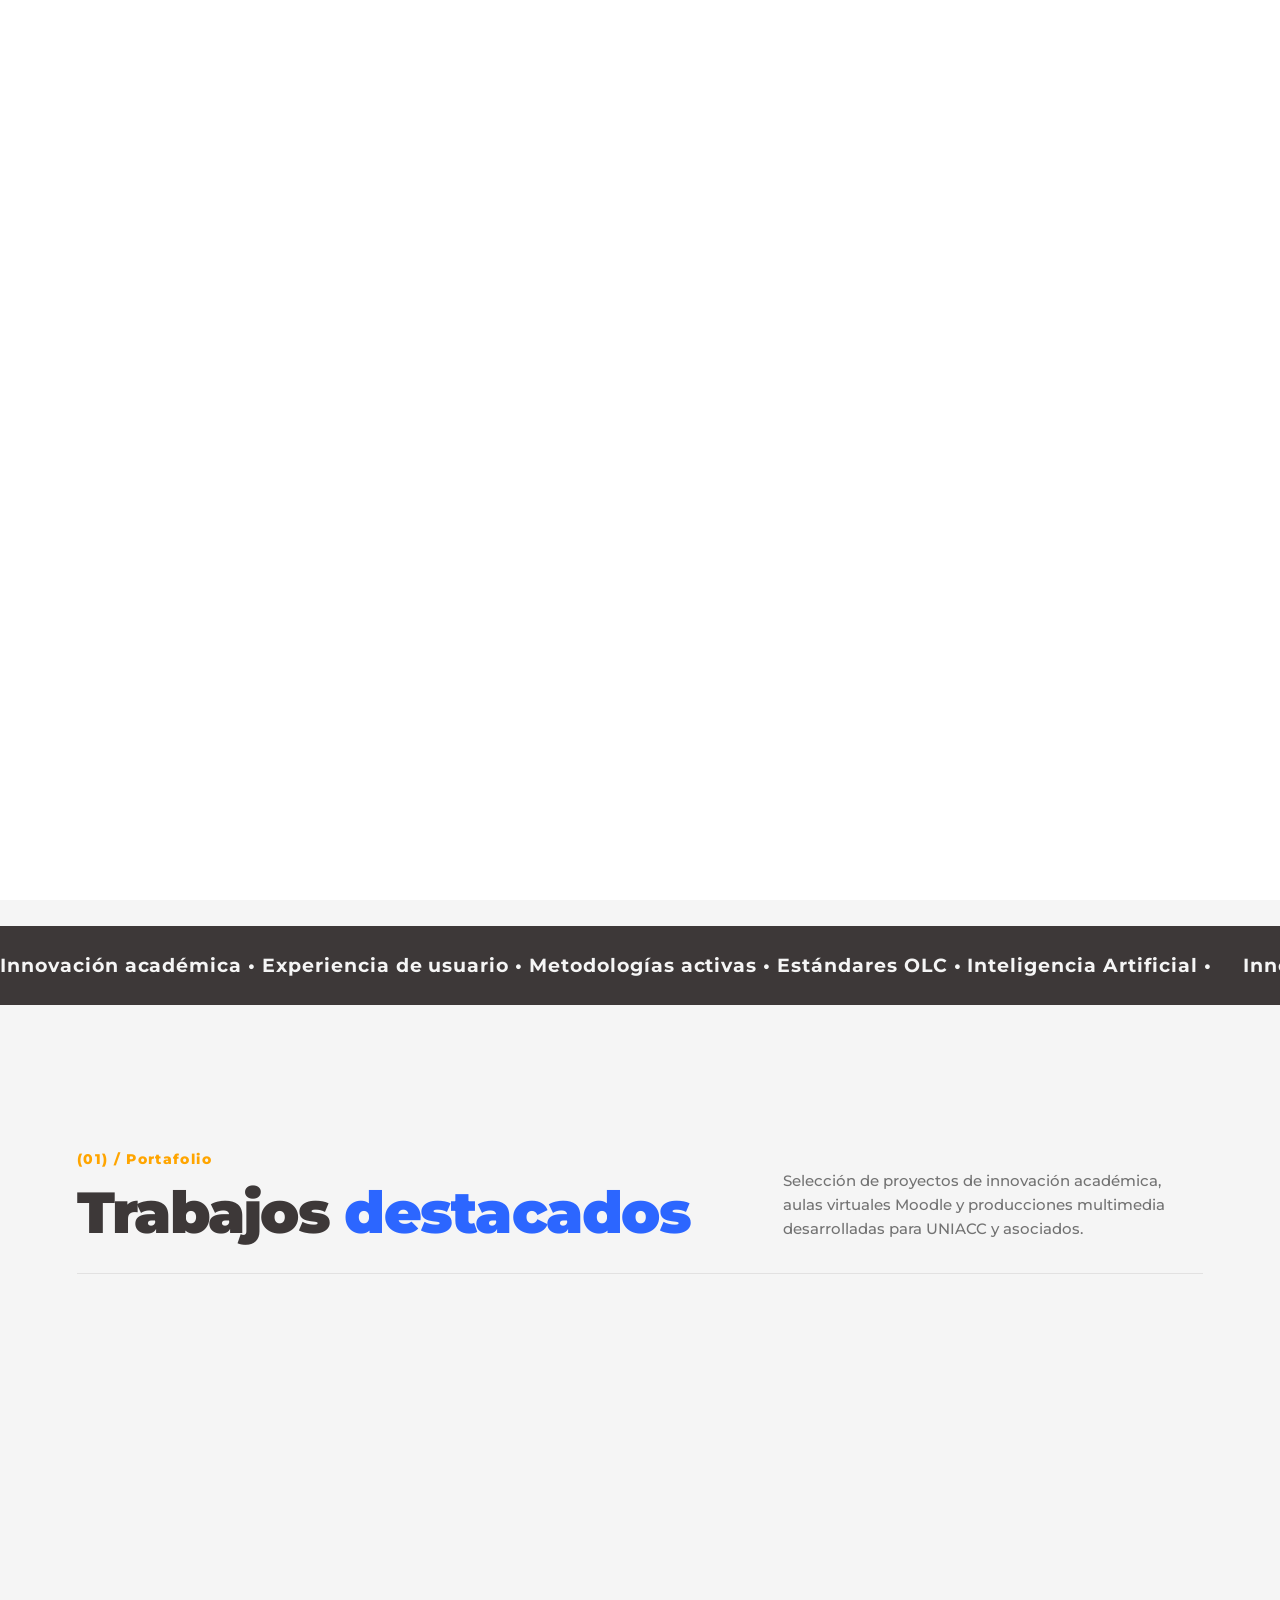
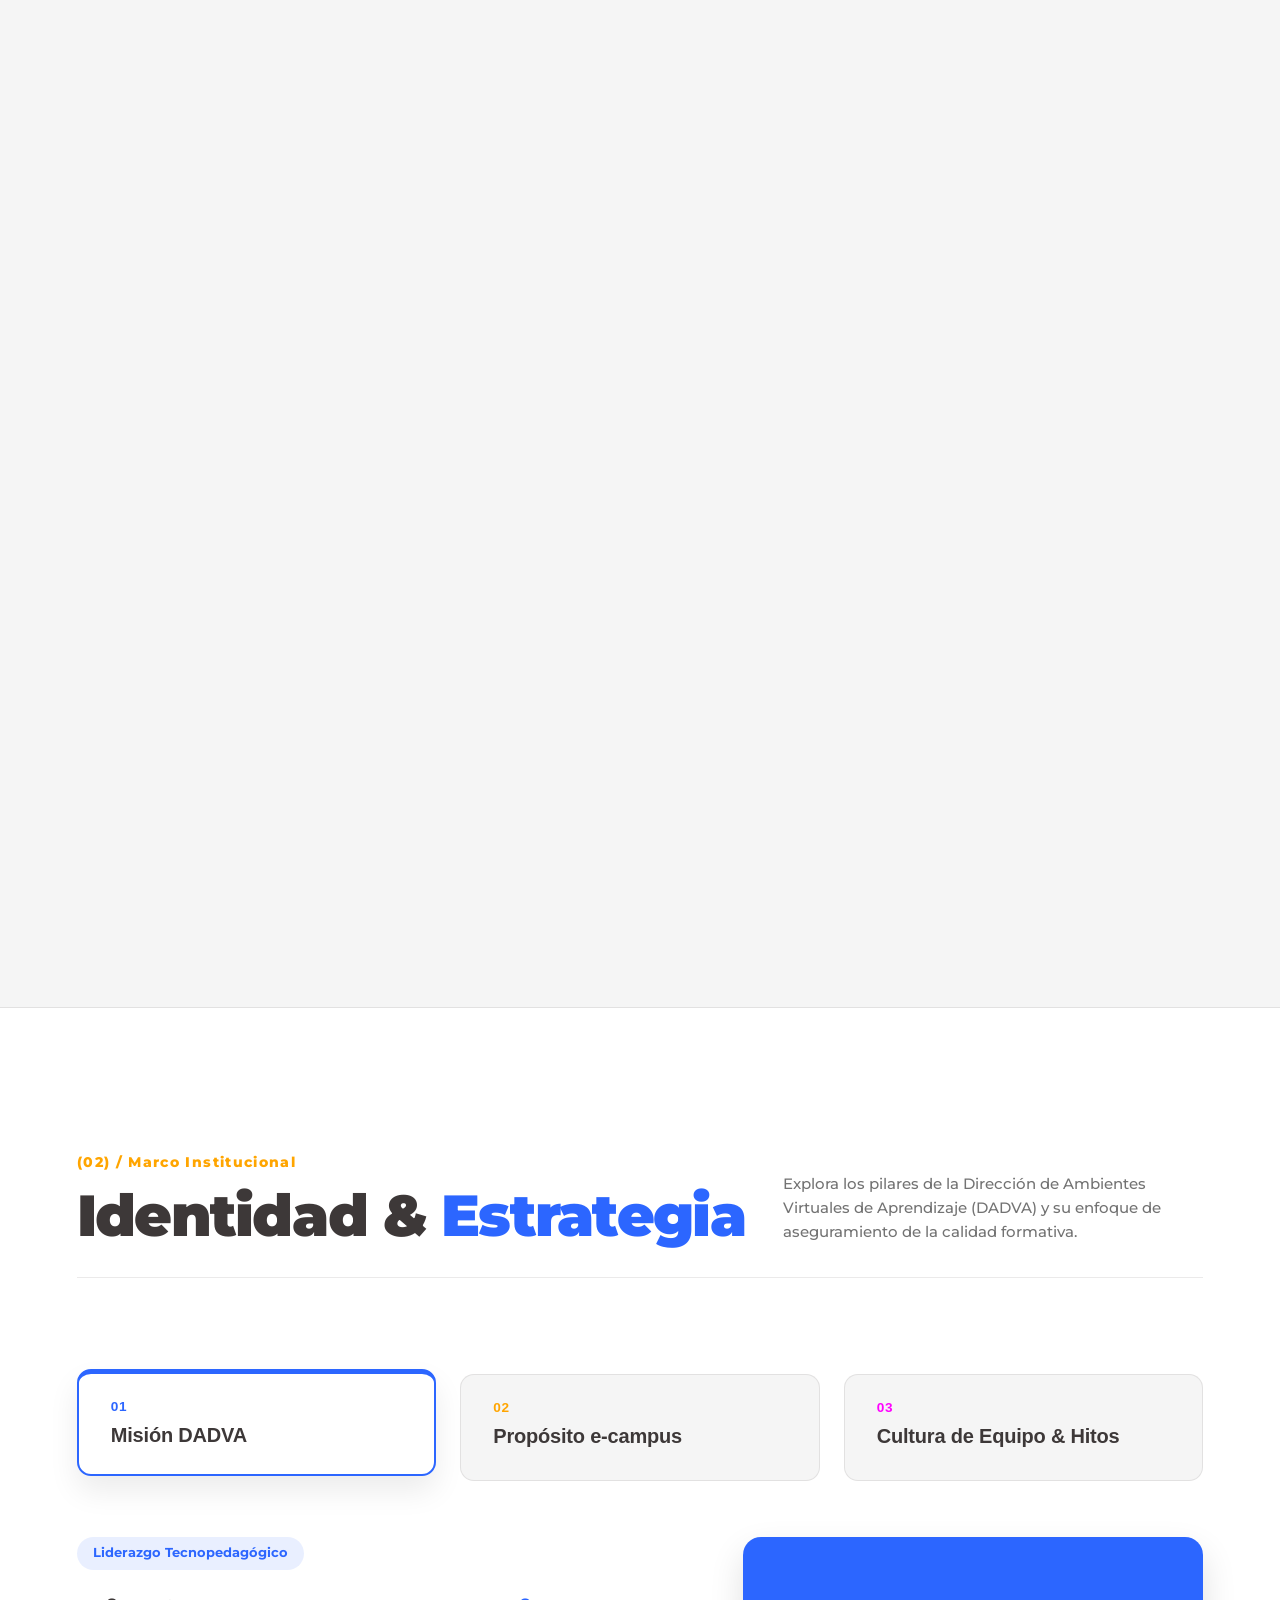
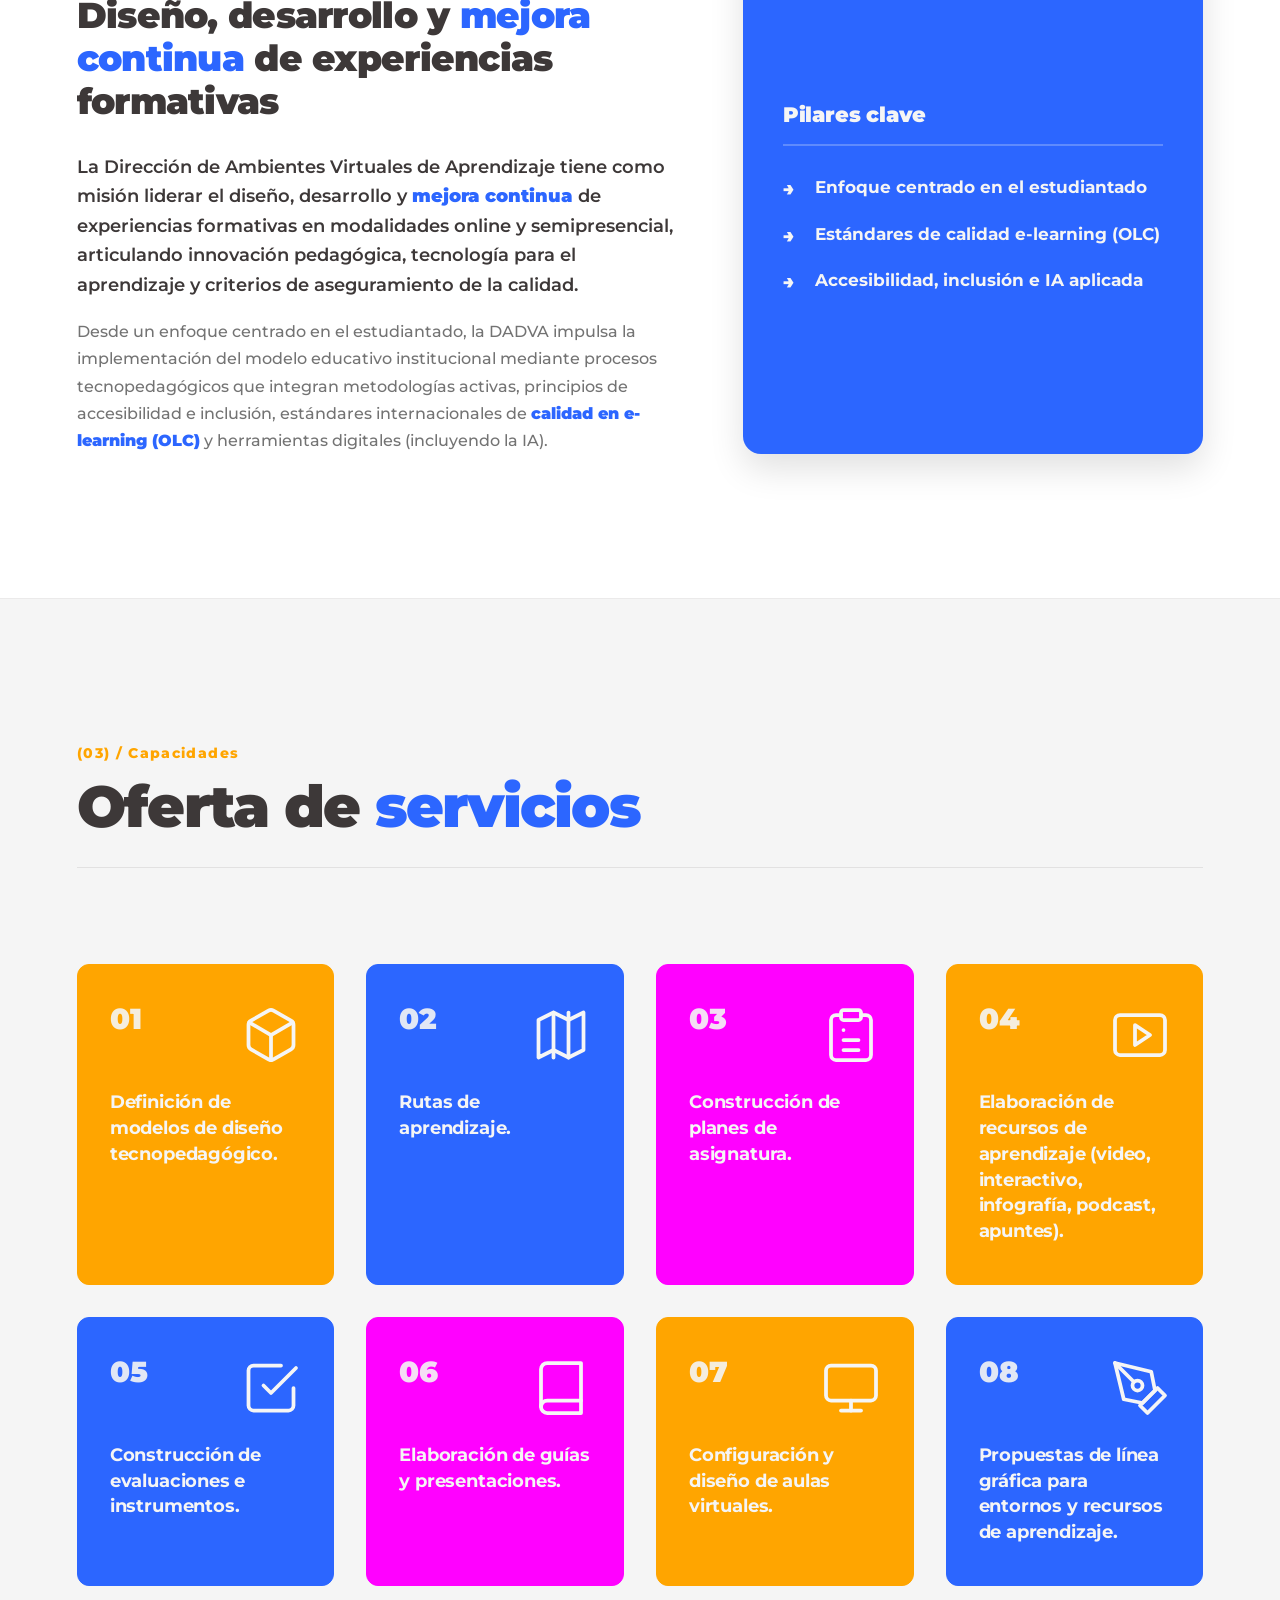
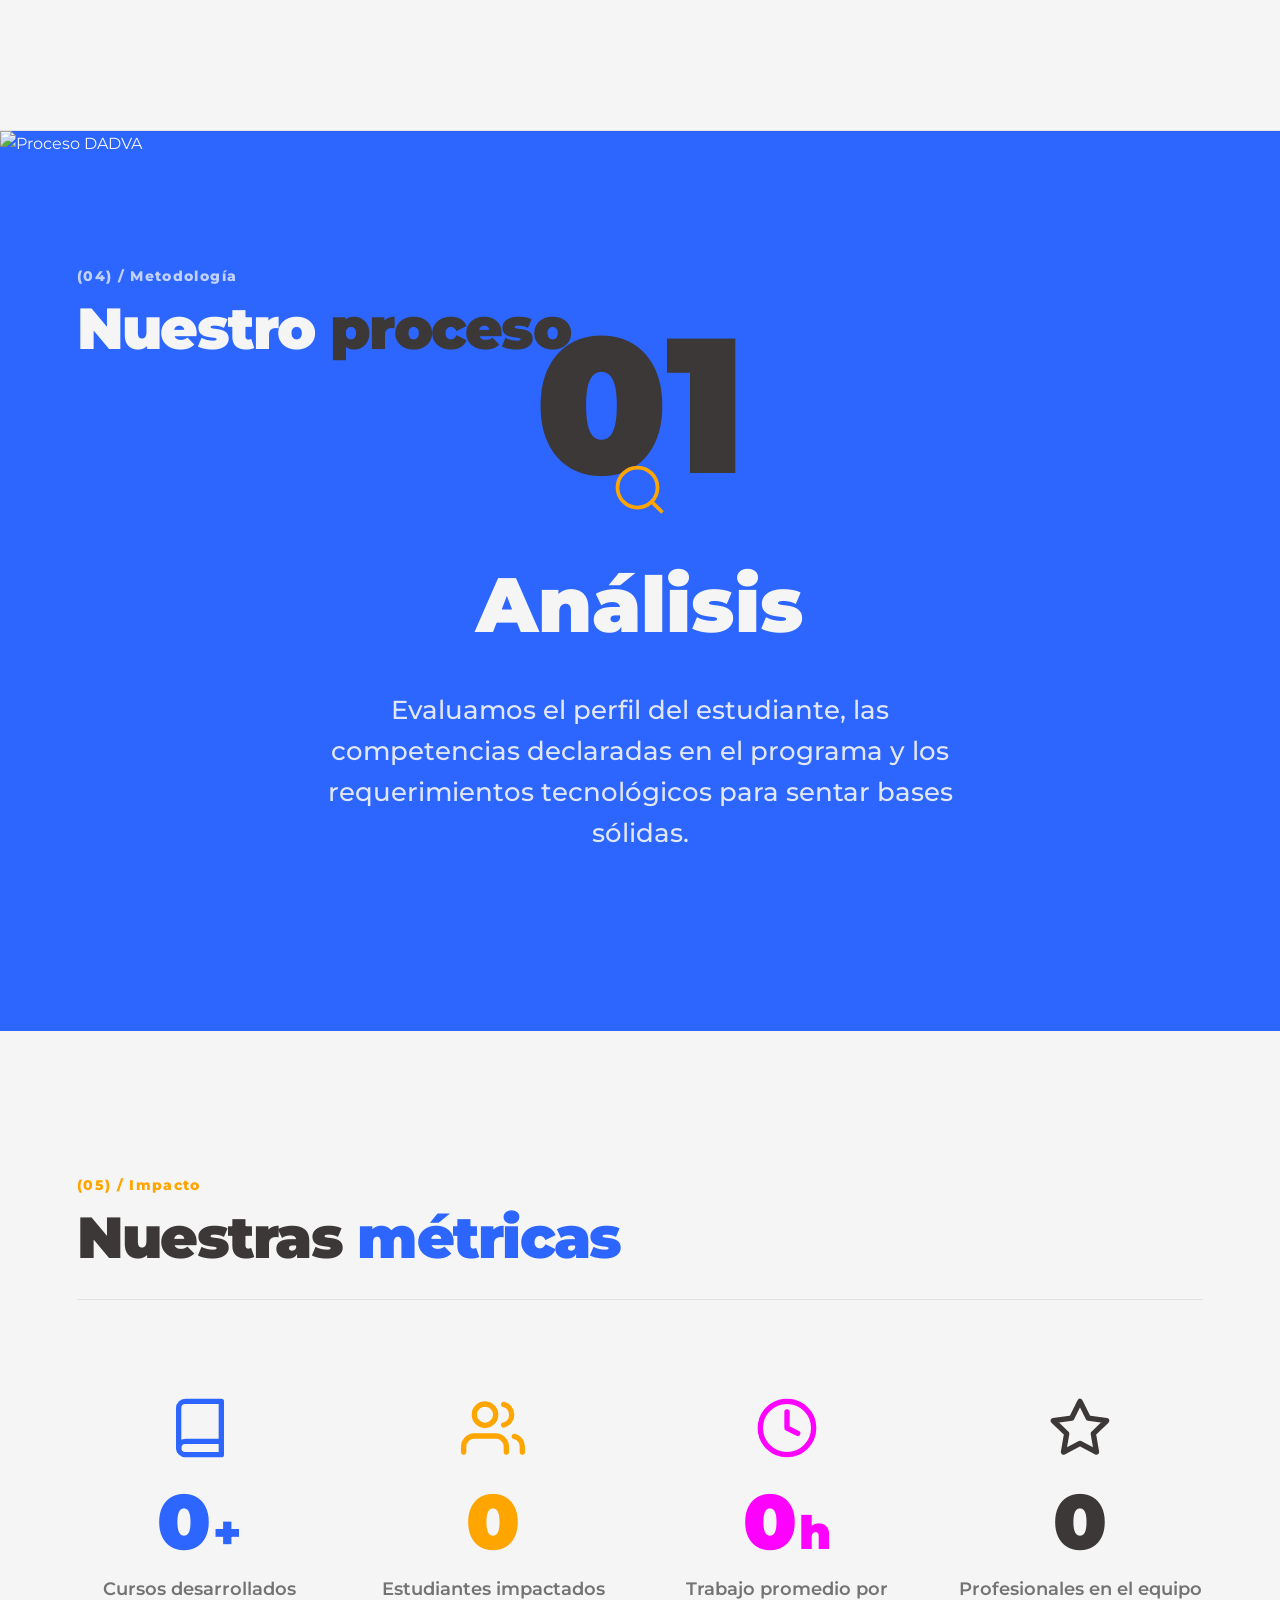
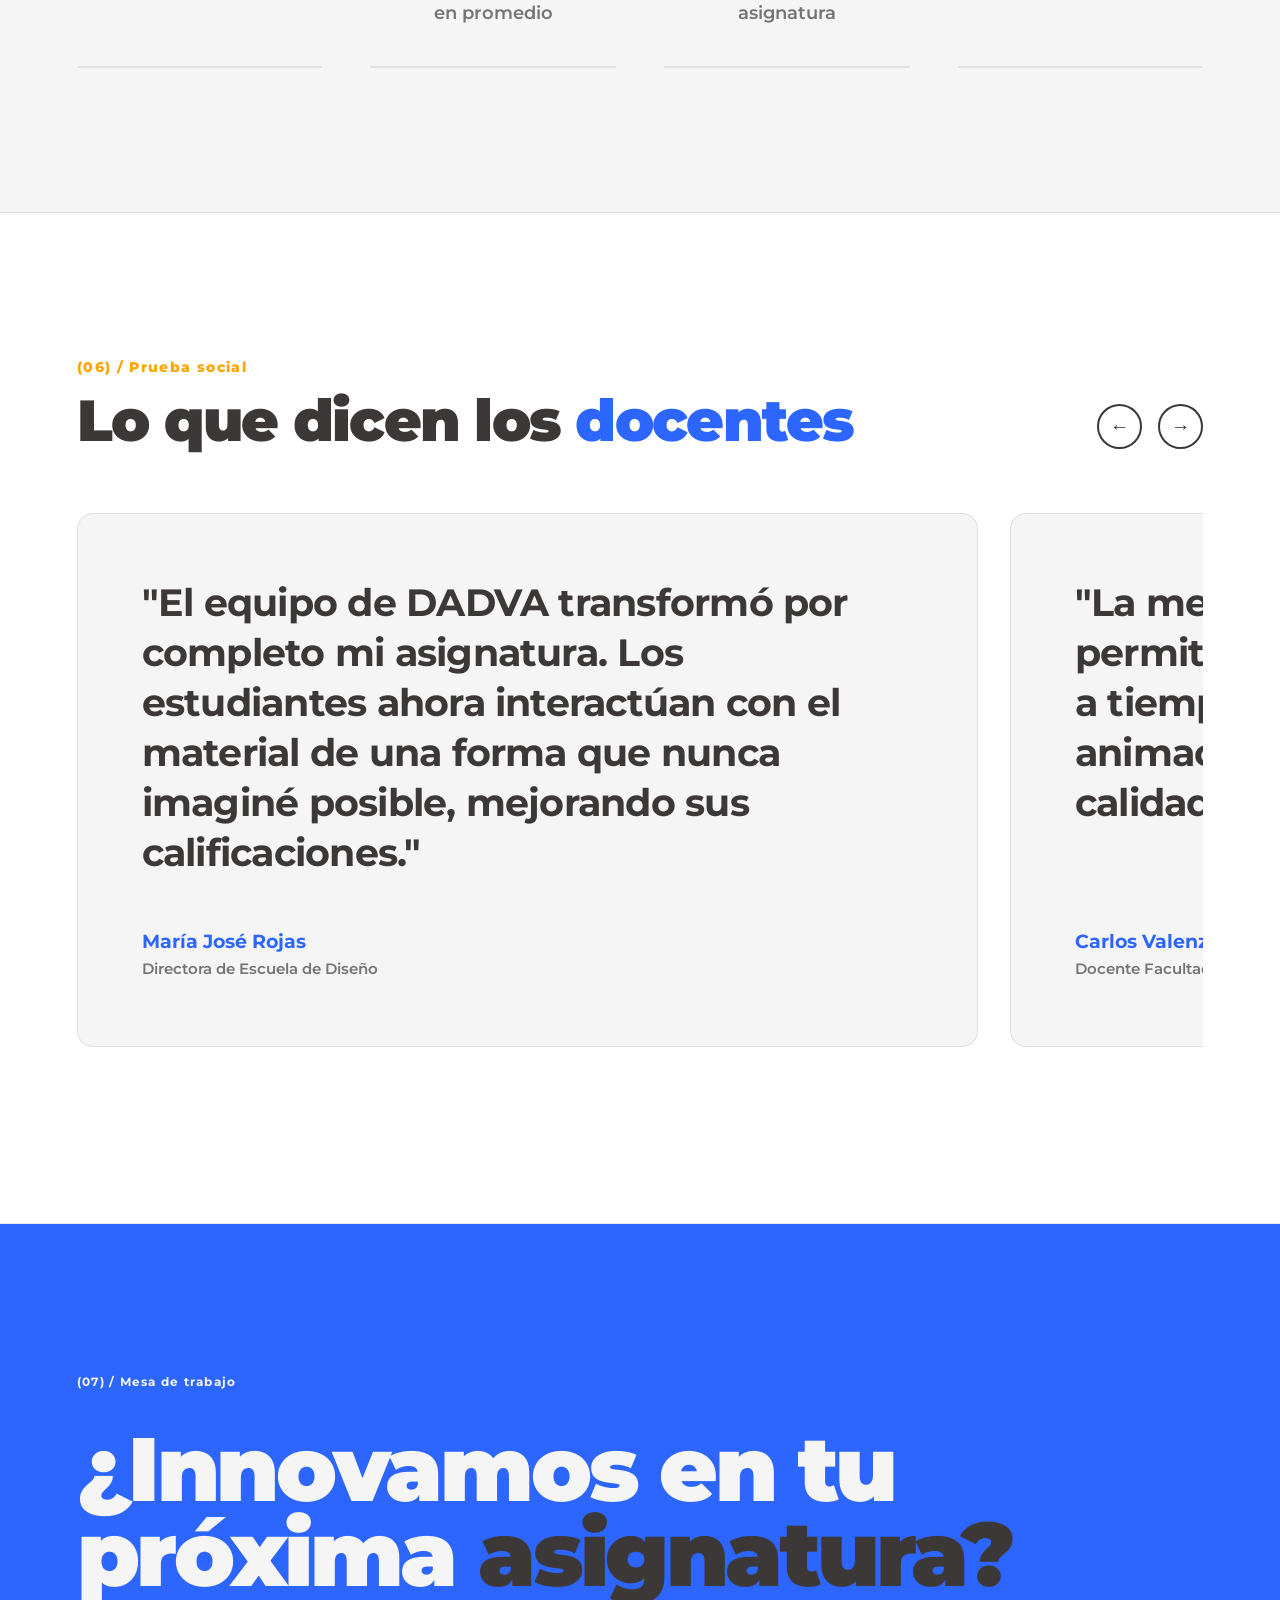
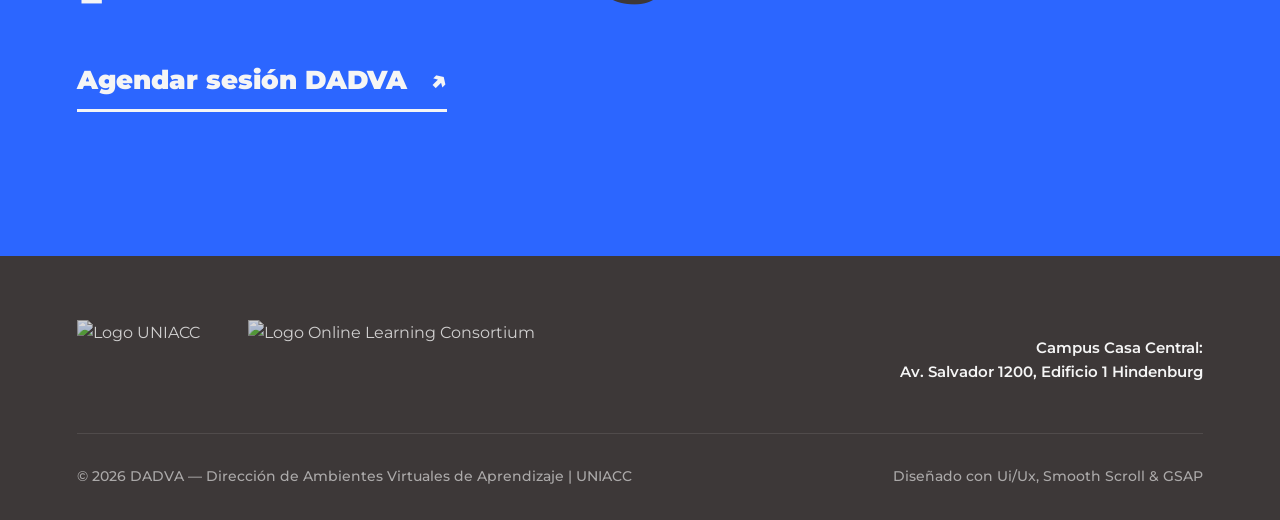
==== index.html @ cb16578e "Add files via upload" ====
<!DOCTYPE html>
<html lang="es" class="lenis lenis-smooth">
<head>
    <meta charset="UTF-8" />
    <meta name="viewport" content="width=device-width, initial-scale=1.0" />
    <title>DADVA — Dirección de Ambientes Virtuales de Aprendizaje | UNIACC</title>
    <link rel="preconnect" href="https://fonts.googleapis.com">
    <link rel="preconnect" href="https://fonts.gstatic.com" crossorigin>
    <link href="https://fonts.googleapis.com/css2?family=Montserrat:wght@300;400;500;700;800;900&display=swap" rel="stylesheet">
    <link rel="stylesheet" href="styles.css" />
</head>
<body>

    <div class="preloader">
        <div class="preloader-content">
            <img src="img/logo_animado.gif" alt="Cargando DADVA" class="preloader-logo">
            <div class="preloader-counter">0%</div>
        </div>
    </div>

    <div class="cursor-dot"></div>
    <div class="cursor-outline"></div>

    <div class="page-transition-overlay"></div>
    <button class="close-transition">✕ Volver al portafolio</button>

    <button id="backToTop" class="back-to-top hover-target" aria-label="Volver arriba">
        <svg viewBox="0 0 24 24" fill="none" stroke="currentColor" stroke-width="2" stroke-linecap="round" stroke-linejoin="round"><line x1="12" y1="19" x2="12" y2="5"></line><polyline points="5 12 12 5 19 12"></polyline></svg>
    </button>

    <!-- MODAL DETALLE PROYECTO -->
    <div class="project-modal-overlay"></div>
    <div class="project-modal">
        <div class="modal-header">
            <span class="modal-header-title">Detalle del proyecto</span>
            <button class="close-panel hover-target">✕ Cerrar</button>
            <div class="modal-scroll-indicator"></div>
        </div>
        <div class="modal-body" data-lenis-prevent>
            <img src="" alt="Project Image" class="panel-img">
            <div class="panel-body">
                <span class="panel-badge"></span>
                <h2 class="panel-title"></h2>
                
                <div class="panel-details">
                    <div class="detail-block">
                        <h4 class="text-extrabold">El reto</h4>
                        <p class="panel-challenge"></p>
                    </div>
                    <div class="detail-block">
                        <h4 class="text-extrabold">La solución</h4>
                        <p class="panel-solution"></p>
                    </div>
                    <div class="detail-block">
                        <h4 class="text-extrabold">El impacto</h4>
                        <p class="panel-impact"></p>
                    </div>
                </div>
            </div>
        </div>
    </div>

    <!-- NAVBAR -->
    <header class="navbar fade-up">
        <div class="nav-container">
            <a href="#" class="logo">
                <img src="img/logo.svg" alt="Logo UNIACC" class="nav-logo">
                <span class="logo-text-group">
                    <span class="logo-bold">DADVA</span> <span class="logo-sub">/ Ambientes Virtuales</span>
                </span>
            </a>
            <nav class="nav-links">
                <a href="#proyectos" class="link-hover hover-target">Casos de éxito</a>
                <a href="#identidad-tabs" class="link-hover hover-target">Misión & Propósito</a>
                <a href="#servicios" class="link-hover hover-target">Especialidades</a>
                <a href="#metodologia" class="link-hover hover-target">Metodología</a>
                <a href="#contacto" class="btn-nav hover-target">Iniciar proyecto</a>
            </nav>
        </div>
        <div class="progress-bar"></div>
    </header>

    <!-- HERO SECTION -->
    <section class="hero" id="hero">
        <div class="hero-bg-wrapper">
            <img src="img/hero.jpg" class="hero-bg-parallax" alt="DADVA Background" />
        </div>
        
        <img src="https://images.unsplash.com/photo-1550745165-9bc0b252726f?auto=format&fit=crop&w=600&q=80" alt="Elemento flotante" class="hero-floating-img hero-anim" />

        <div class="hero-content">
            <div class="hero-top-meta">
                <span class="meta-tag text-smoke hero-anim-meta">Universidad UNIACC — Dirección académica</span>
            </div>
            
            <h1 class="hero-title">
                <span class="title-line"><span class="line-inner hero-anim text-extrabold text-smoke">Diseño tecnopedagógico</span></span>
                <span class="title-line"><span class="line-inner hero-anim text-smoke" style="font-weight: 900;">&amp; factoría multimedia para</span></span>
                <span class="title-line"><span class="line-inner hero-anim text-graphite" style="font-weight: 900;">educación superior</span></span>
            </h1>

            <div class="hero-bottom-grid">
                <p class="hero-desc text-smoke hero-anim">
                    Transformamos asignaturas, diplomados y posgrados en ecosistemas de aprendizaje interactivos bajo estándares internacionales e-learning y metodologías ágiles.
                </p>
                <div class="hero-cta-group hero-anim">
                    <a href="#proyectos" class="btn-primary-agency btn-hero hover-target">Explorar portafolio <span class="arrow">↓</span></a>
                </div>
            </div>
        </div>
    </section>

    <!-- MARQUESINA DINÁMICA -->
    <div class="marquee-section fade-up">
        <div class="marquee-inner">
            <span>Innovación académica • Experiencia de usuario • Metodologías activas • Estándares OLC • Inteligencia Artificial • </span>
            <span>Innovación académica • Experiencia de usuario • Metodologías activas • Estándares OLC • Inteligencia Artificial • </span>
            <span>Innovación académica • Experiencia de usuario • Metodologías activas • Estándares OLC • Inteligencia Artificial • </span>
            <span>Innovación académica • Experiencia de usuario • Metodologías activas • Estándares OLC • Inteligencia Artificial • </span>
        </div>
    </div>

    <!-- SECCIÓN 01: TRABAJOS DESTACADOS -->
    <section id="proyectos" class="work-section">
        <div class="section-header fade-up">
            <div class="header-left">
                <span class="section-num">(01) / Portafolio</span>
                <h2 class="section-heading">Trabajos <span class="text-extrabold">destacados</span></h2>
            </div>
            <p class="header-right">
                Selección de proyectos de innovación académica, aulas virtuales Moodle y producciones multimedia desarrolladas para UNIACC y asociados.
            </p>
        </div>

        <div class="projects-grid">
            
            <a href="#" class="project-card span-7 card-reveal hover-target"
               data-title="Diseño de rutas e-learning bajo modelo ASSURE"
               data-badge="Diseño tecnopedagógico"
               data-challenge="El curso presentaba una alta carga cognitiva, material denso en PDF y baja participación estudiantil en los foros."
               data-solution="Aplicación del modelo ASSURE para reestructurar el contenido en rutas de aprendizaje con microactividades progresivas."
               data-impact="Incremento del 35% en la finalización de módulos semanales y mejora en las calificaciones generales del curso."
               data-img="https://images.unsplash.com/photo-1618005182384-a83a8bd57fbe?auto=format&fit=crop&w=1600&q=80">
                <div class="media-container">
                    <img class="media-parallax" src="https://images.unsplash.com/photo-1618005182384-a83a8bd57fbe?auto=format&fit=crop&w=1600&q=80" alt="Diseño Instruccional" />
                    <video class="hover-video" muted loop playsinline>
                        <source src="https://cdn.pixabay.com/video/2019/11/13/29087-373977536_tiny.mp4" type="video/mp4" />
                    </video>
                    <div class="card-hover-overlay"><span class="hover-text">Ver proyecto ↗</span></div>
                    <span class="card-badge">Diseño tecnopedagógico</span>
                </div>
                <div class="project-meta">
                    <div>
                        <h3 class="project-title">Diseño de rutas e-learning bajo <span class="text-extrabold">modelo ASSURE</span></h3>
                        <p class="project-subtitle">Microactividades • Pregrado • Alineamiento constructivo</p>
                    </div>
                </div>
            </a>

            <a href="#" class="project-card span-5 offset-top card-reveal hover-target"
               data-title="Control y gestión con metodologías ágiles"
               data-badge="Scrum / Kanban"
               data-challenge="Retrasos en la entrega de material pedagógico y falta de visibilidad en el avance de la producción multimedia."
               data-solution="Implementación de metodologías ágiles (Scrum/Kanban) con sprints de 2 semanas y tableros de control visuales."
               data-impact="Reducción del 40% en los tiempos de entrega y sincronización total entre el equipo de diseño y los docentes."
               data-img="https://images.unsplash.com/photo-1552664730-d307ca884978?auto=format&fit=crop&w=1600&q=80">
                <div class="media-container">
                    <img class="media-parallax" src="https://images.unsplash.com/photo-1552664730-d307ca884978?auto=format&fit=crop&w=1600&q=80" alt="Gestión de Proyectos" />
                    <video class="hover-video" muted loop playsinline>
                        <source src="https://cdn.pixabay.com/video/2021/08/17/85350-588720874_tiny.mp4" type="video/mp4" />
                    </video>
                    <div class="card-hover-overlay"><span class="hover-text">Ver proyecto ↗</span></div>
                    <span class="card-badge highlight-badge">Scrum / Kanban</span>
                </div>
                <div class="project-meta">
                    <div>
                        <h3 class="project-title">Control y gestión con <span class="text-extrabold">metodologías ágiles</span></h3>
                        <p class="project-subtitle">Sprints • Optimización de flujos • Entregas continuas</p>
                    </div>
                </div>
            </a>

            <a href="#" class="project-card span-5 card-reveal hover-target"
               data-title="Creación de material didáctico e interactivos"
               data-badge="Factoría / Genially"
               data-challenge="El material de estudio tradicional no lograba captar la atención de los estudiantes de primer año."
               data-solution="Desarrollo de objetos virtuales de aprendizaje (OVAs) mediante Genially y paquetización SCORM para Moodle."
               data-impact="Aumento significativo en el engagement, con más de 1.500 interacciones por módulo gamificado."
               data-img="https://images.unsplash.com/photo-1611162617474-5b21e879e113?auto=format&fit=crop&w=1600&q=80">
                <div class="media-container">
                    <img class="media-parallax" src="https://images.unsplash.com/photo-1611162617474-5b21e879e113?auto=format&fit=crop&w=1600&q=80" alt="Interactivos Genially" />
                    <video class="hover-video" muted loop playsinline>
                        <source src="https://cdn.pixabay.com/video/2019/11/19/29272-374768341_tiny.mp4" type="video/mp4" />
                    </video>
                    <div class="card-hover-overlay"><span class="hover-text">Ver proyecto ↗</span></div>
                    <span class="card-badge">Factoría / Genially</span>
                </div>
                <div class="project-meta">
                    <div>
                        <h3 class="project-title">Creación de material didáctico e <span class="text-extrabold">interactivos</span></h3>
                        <p class="project-subtitle">Gamificación • Genially • SCORM</p>
                    </div>
                </div>
            </a>

            <a href="#" class="project-card span-7 offset-top card-reveal hover-target"
               data-title="Serie de podcasts académicos de alta fidelidad"
               data-badge="Audio / Streaming"
               data-challenge="Los estudiantes de posgrado manifestaban falta de tiempo para leer extensos documentos frente a la pantalla."
               data-solution="Creación de una serie de podcasts académicos con guionización instruccional, locución y diseño sonoro profesional."
               data-impact="Los estudiantes pudieron estudiar en tránsito. El formato alcanzó un 90% de aprobación en las encuestas de UX."
               data-img="https://images.unsplash.com/photo-1590602847861-f357a9332bbc?auto=format&fit=crop&w=1600&q=80">
                <div class="media-container">
                    <img class="media-parallax" src="https://images.unsplash.com/photo-1590602847861-f357a9332bbc?auto=format&fit=crop&w=1600&q=80" alt="Podcast Académico" />
                    <video class="hover-video" muted loop playsinline>
                        <source src="https://cdn.pixabay.com/video/2021/06/18/78135-565451633_tiny.mp4" type="video/mp4" />
                    </video>
                    <div class="card-hover-overlay"><span class="hover-text">Ver proyecto ↗</span></div>
                    <span class="card-badge highlight-badge">Audio / Streaming</span>
                </div>
                <div class="project-meta">
                    <div>
                        <h3 class="project-title">Serie de <span class="text-extrabold">podcasts</span> académicos de alta fidelidad</h3>
                        <p class="project-subtitle">Guionización • Locución • Distribución LMS</p>
                    </div>
                </div>
            </a>

            <a href="#" class="project-card span-7 card-reveal hover-target"
               data-title="Producción de videos con calidad estudio"
               data-badge="Audiovisual / Animación"
               data-challenge="Las clases magistrales en bruto resultaban en una rápida pérdida de retención visual del alumno."
               data-solution="Producción de cápsulas de microlearning con calidad de estudio, utilizando motion graphics para explicar conceptos abstractos."
               data-impact="Retención de la atención aumentada al 85% promedio por video y reducción de consultas básicas en los foros."
               data-img="https://images.unsplash.com/photo-1574717024653-61fd2cf4d44d?auto=format&fit=crop&w=1600&q=80">
                <div class="media-container">
                    <img class="media-parallax" src="https://images.unsplash.com/photo-1574717024653-61fd2cf4d44d?auto=format&fit=crop&w=1600&q=80" alt="Producción de Videos" />
                    <video class="hover-video" muted loop playsinline>
                        <source src="https://cdn.pixabay.com/video/2019/11/15/29166-374246834_tiny.mp4" type="video/mp4" />
                    </video>
                    <div class="card-hover-overlay"><span class="hover-text">Ver proyecto ↗</span></div>
                    <span class="card-badge">Audiovisual / Animación</span>
                </div>
                <div class="project-meta">
                    <div>
                        <h3 class="project-title">Producción de <span class="text-extrabold">videos</span> con calidad estudio</h3>
                        <p class="project-subtitle">Motion graphics • Edición • Posgrado</p>
                    </div>
                </div>
            </a>

            <a href="#" class="project-card span-5 offset-top card-reveal hover-target"
               data-title="Redacción de apuntes estructurados"
               data-badge="Diseño editorial"
               data-challenge="Apuntes desestructurados y con mala legibilidad que dificultaban la lectura prolongada en dispositivos móviles."
               data-solution="Rediseño editorial enfocado en la jerarquía visual, uso de espacios en blanco y maquetación amigable para pantallas."
               data-impact="Mejor experiencia de lectura, destacando un 100% de cumplimiento con las normativas de legibilidad institucional."
               data-img="https://images.unsplash.com/photo-1512820790803-83ca734da794?auto=format&fit=crop&w=1600&q=80">
                <div class="media-container">
                    <img class="media-parallax" src="https://images.unsplash.com/photo-1512820790803-83ca734da794?auto=format&fit=crop&w=1600&q=80" alt="Apuntes Estructurados" />
                    <video class="hover-video" muted loop playsinline>
                        <source src="https://cdn.pixabay.com/video/2021/01/29/63346-512684784_tiny.mp4" type="video/mp4" />
                    </video>
                    <div class="card-hover-overlay"><span class="hover-text">Ver proyecto ↗</span></div>
                    <span class="card-badge">Diseño editorial</span>
                </div>
                <div class="project-meta">
                    <div>
                        <h3 class="project-title">Redacción de <span class="text-extrabold">apuntes</span> estructurados</h3>
                        <p class="project-subtitle">Maquetación • Carga cognitiva • Bibliografía</p>
                    </div>
                </div>
            </a>

            <a href="#" class="project-card span-12 card-reveal hover-target"
               data-title="Estandarización UI/UX & soporte móvil"
               data-badge="Ecosistema digital"
               data-challenge="Múltiples aulas virtuales presentaban diseños inconsistentes y barreras de accesibilidad para usuarios con discapacidad."
               data-solution="Estandarización UI/UX del LMS Moodle, incorporando menús intuitivos, paleta de colores accesibles y soporte móvil."
               data-impact="Navegación unificada en toda la institución, cumpliendo con los criterios WCA y mejorando la satisfacción en un 45%."
               data-img="https://images.unsplash.com/photo-1550745165-9bc0b252726f?auto=format&fit=crop&w=2200&q=80">
                <div class="media-container widescreen">
                    <img class="media-parallax intense-parallax" src="https://images.unsplash.com/photo-1550745165-9bc0b252726f?auto=format&fit=crop&w=2200&q=80" alt="UX Moodle LMS" />
                    <video class="hover-video" muted loop playsinline>
                        <source src="https://assets.mixkit.co/videos/preview/mixkit-user-interface-designer-working-on-a-digital-tablet-4766-large.mp4" type="video/mp4" />
                    </video>
                    <div class="card-hover-overlay"><span class="hover-text">Ver proyecto ↗</span></div>
                    <span class="card-badge">Ecosistema digital / Accesibilidad UX</span>
                </div>
                <div class="project-meta">
                    <div>
                        <h3 class="project-title"><span class="text-extrabold">Estandarización UI/UX</span> & soporte móvil en aulas virtuales</h3>
                        <p class="project-subtitle">Sistema institucional Moodle • Criterios WCA • Responsive</p>
                    </div>
                </div>
            </a>

        </div>
    </section>

    <!-- SECCIÓN INTERACTIVA: IDENTIDAD & ESTRATEGIA (OPCIÓN B RESTAURADA) -->
    <section id="identidad-tabs" class="tabs-section">
        <div class="section-header fade-up">
            <div class="header-left">
                <span class="section-num">(02) / Marco Institucional</span>
                <h2 class="section-heading">Identidad & <span class="text-extrabold">Estrategia</span></h2>
            </div>
            <p class="header-right">
                Explora los pilares de la Dirección de Ambientes Virtuales de Aprendizaje (DADVA) y su enfoque de aseguramiento de la calidad formativa.
            </p>
        </div>

        <div class="tabs-container">
            <!-- Navegación con Cards Anteriores -->
            <div class="tabs-nav fade-up" role="tablist">
                <button class="tab-btn tab-card-blue active hover-target" data-tab="tab-mision" role="tab" aria-selected="true" aria-controls="tab-mision">
                    <span class="tab-num">01</span>
                    <span class="tab-label">Misión DADVA</span>
                </button>
                <button class="tab-btn tab-card-orange hover-target" data-tab="tab-proposito" role="tab" aria-selected="false" aria-controls="tab-proposito">
                    <span class="tab-num">02</span>
                    <span class="tab-label">Propósito e-campus</span>
                </button>
                <button class="tab-btn tab-card-pink hover-target" data-tab="tab-equipo" role="tab" aria-selected="false" aria-controls="tab-equipo">
                    <span class="tab-num">03</span>
                    <span class="tab-label">Cultura de Equipo & Hitos</span>
                </button>
            </div>

            <!-- Contenido de las Pestañas -->
            <div class="tabs-content-wrapper fade-up">
                <!-- Tab 1: Misión (Tarjeta Lateral Azul Sólido + Texto Blanco Humo) -->
                <div id="tab-mision" class="tab-pane active" role="tabpanel">
                    <div class="tab-pane-grid">
                        <div class="tab-pane-main">
                            <span class="tab-badge">Liderazgo Tecnopedagógico</span>
                            <h3 class="tab-pane-title">Diseño, desarrollo y <span class="keyword-highlight theme-blue">mejora continua</span> de experiencias formativas</h3>
                            <p class="tab-lead-text">
                                La Dirección de Ambientes Virtuales de Aprendizaje tiene como misión liderar el diseño, desarrollo y <span class="keyword-highlight theme-blue">mejora continua</span> de experiencias formativas en modalidades online y semipresencial, articulando innovación pedagógica, tecnología para el aprendizaje y criterios de aseguramiento de la calidad.
                            </p>
                            <p class="tab-body-text">
                                Desde un enfoque centrado en el estudiantado, la DADVA impulsa la implementación del modelo educativo institucional mediante procesos tecnopedagógicos que integran metodologías activas, principios de accesibilidad e inclusión, estándares internacionales de <span class="keyword-highlight theme-blue">calidad en e-learning (OLC)</span> y herramientas digitales (incluyendo la IA).
                            </p>
                        </div>
                        <div class="tab-pane-meta-card card-solid-blue">
                            <h4>Pilares clave</h4>
                            <ul class="tab-checklist">
                                <li>Enfoque centrado en el estudiantado</li>
                                <li>Estándares de calidad e-learning (OLC)</li>
                                <li>Accesibilidad, inclusión e IA aplicada</li>
                            </ul>
                        </div>
                    </div>
                </div>

                <!-- Tab 2: Propósito (Tarjeta Lateral Naranja Sólido + Texto Blanco Humo) -->
                <div id="tab-proposito" class="tab-pane" role="tabpanel">
                    <div class="tab-pane-grid">
                        <div class="tab-pane-main">
                            <span class="tab-badge">Alineamiento Curricular</span>
                            <h3 class="tab-pane-title">Garantía estratégica y pedagógica en el ecosistema <span class="keyword-highlight theme-orange">e-campus</span></h3>
                            <p class="tab-lead-text">
                                Garantizar la aplicación planificada y estratégica del diseño tecnológico y pedagógico en la construcción de aulas y experiencias dentro del Ambiente Virtual de Aprendizaje (<span class="keyword-highlight theme-orange">e-campus</span>).
                            </p>
                            <p class="tab-body-text">
                                Trabajamos bajo estándares de calidad e-learning, el correcto <span class="keyword-highlight theme-orange">alineamiento curricular</span> y la innovación en los recursos, evaluaciones y herramientas de retroalimentación, contribuyendo a una formación flexible, rigurosa y coherente con los perfiles de egreso, la experiencia estudiantil exitosa y la transformación educativa en UNIACC.
                            </p>
                        </div>
                        <div class="tab-pane-meta-card card-solid-orange">
                            <h4>Compromiso e-campus</h4>
                            <ul class="tab-checklist">
                                <li>Coherencia con perfiles de egreso</li>
                                <li>Evaluación formativa y retroalimentación</li>
                                <li>Flexibilidad y rigor curricular</li>
                            </ul>
                        </div>
                    </div>
                </div>

                <!-- Tab 3: Equipo (Tarjeta Lateral Magenta Sólido + Texto Blanco Humo) -->
                <div id="tab-equipo" class="tab-pane" role="tabpanel">
                    <div class="tab-pane-grid">
                        <div class="tab-pane-main">
                            <span class="tab-badge">Acompañamiento & Sincronización</span>
                            <h3 class="tab-pane-title">Organización ágil ante grandes hitos y <span class="keyword-highlight theme-pink">desafíos académicos</span></h3>
                            <p class="tab-lead-text">
                                Como equipo nos vemos enfrentados a muchos hitos y sucesos estratégicos de alta relevancia institucional, requiriendo articulación y rapidez de respuesta.
                            </p>
                            <p class="tab-body-text">
                                Es primordial que podamos <span class="keyword-highlight theme-pink">organizar nuestro trabajo</span> de manera planificada y colaborativa, disponiendo de flujos ágiles para <span class="keyword-highlight theme-pink">apoyar a quienes lideran</span> las iniciativas de innovación docente, facultades y áreas de gestión académica.
                            </p>
                        </div>
                        <div class="tab-pane-meta-card card-solid-pink">
                            <h4>Flujo de Trabajo</h4>
                            <ul class="tab-checklist">
                                <li>Soporte directo a líderes de iniciativa</li>
                                <li>Sprints de producción coordinados</li>
                                <li>Gestión orientada a hitos clave</li>
                            </ul>
                        </div>
                    </div>
                </div>
            </div>
        </div>
    </section>

    <!-- SECCIÓN 03: OFERTA DE SERVICIOS -->
    <section id="servicios" class="services-section">
        <div class="section-header fade-up">
            <div class="header-left">
                <span class="section-num">(03) / Capacidades</span>
                <h2 class="section-heading">Oferta de <span class="text-extrabold">servicios</span></h2>
            </div>
        </div>

        <div class="services-grid">
            
            <div class="service-card hover-target">
                <div class="card-top">
                    <span class="service-number">01</span>
                    <svg class="card-icon" viewBox="0 0 24 24" fill="none" stroke="currentColor" stroke-width="1.5" stroke-linecap="round" stroke-linejoin="round"><path d="M21 16V8a2 2 0 0 0-1-1.73l-7-4a2 2 0 0 0-2 0l-7 4A2 2 0 0 0 3 8v8a2 2 0 0 0 1 1.73l7 4a2 2 0 0 0 2 0l7-4A2 2 0 0 0 21 16z"></path><polyline points="3.27 6.96 12 12.01 20.73 6.96"></polyline><line x1="12" y1="22.08" x2="12" y2="12"></line></svg>
                </div>
                <h3 class="service-text">Definición de modelos de diseño tecnopedagógico.</h3>
            </div>

            <div class="service-card hover-target">
                <div class="card-top">
                    <span class="service-number">02</span>
                    <svg class="card-icon" viewBox="0 0 24 24" fill="none" stroke="currentColor" stroke-width="1.5" stroke-linecap="round" stroke-linejoin="round"><polygon points="3 6 9 3 15 6 21 3 21 18 15 21 9 18 3 21"></polygon><line x1="9" y1="3" x2="9" y2="21"></line><line x1="15" y1="3" x2="15" y2="21"></line></svg>
                </div>
                <h3 class="service-text">Rutas de aprendizaje.</h3>
            </div>

            <div class="service-card hover-target">
                <div class="card-top">
                    <span class="service-number">03</span>
                    <svg class="card-icon" viewBox="0 0 24 24" fill="none" stroke="currentColor" stroke-width="1.5" stroke-linecap="round" stroke-linejoin="round"><path d="M16 4h2a2 2 0 0 1 2 2v14a2 2 0 0 1-2 2H6a2 2 0 0 1-2-2V6a2 2 0 0 1 2-2h2"></path><rect x="8" y="2" width="8" height="4" rx="1" ry="1"></rect><line x1="9" y1="14" x2="15" y2="14"></line><line x1="9" y1="18" x2="15" y2="18"></line><line x1="9" y1="10" x2="9.01" y2="10"></line></svg>
                </div>
                <h3 class="service-text">Construcción de planes de asignatura.</h3>
            </div>

            <div class="service-card hover-target">
                <div class="card-top">
                    <span class="service-number">04</span>
                    <svg class="card-icon" viewBox="0 0 24 24" fill="none" stroke="currentColor" stroke-width="1.5" stroke-linecap="round" stroke-linejoin="round"><rect x="2" y="4" width="20" height="16" rx="2" ry="2"></rect><polygon points="10 8 16 12 10 16 10 8"></polygon></svg>
                </div>
                <h3 class="service-text">Elaboración de recursos de aprendizaje (video, interactivo, infografía, podcast, apuntes).</h3>
            </div>

            <div class="service-card hover-target">
                <div class="card-top">
                    <span class="service-number">05</span>
                    <svg class="card-icon" viewBox="0 0 24 24" fill="none" stroke="currentColor" stroke-width="1.5" stroke-linecap="round" stroke-linejoin="round"><polyline points="9 11 12 14 22 4"></polyline><path d="M21 12v7a2 2 0 0 1-2 2H5a2 2 0 0 1-2-2V5a2 2 0 0 1 2-2h11"></path></svg>
                </div>
                <h3 class="service-text">Construcción de evaluaciones e instrumentos.</h3>
            </div>

            <div class="service-card hover-target">
                <div class="card-top">
                    <span class="service-number">06</span>
                    <svg class="card-icon" viewBox="0 0 24 24" fill="none" stroke="currentColor" stroke-width="1.5" stroke-linecap="round" stroke-linejoin="round"><path d="M4 19.5A2.5 2.5 0 0 1 6.5 17H20"></path><path d="M6.5 2H20v20H6.5A2.5 2.5 0 0 1 4 19.5v-15A2.5 2.5 0 0 1 6.5 2z"></path></svg>
                </div>
                <h3 class="service-text">Elaboración de guías y presentaciones.</h3>
            </div>

            <div class="service-card hover-target">
                <div class="card-top">
                    <span class="service-number">07</span>
                    <svg class="card-icon" viewBox="0 0 24 24" fill="none" stroke="currentColor" stroke-width="1.5" stroke-linecap="round" stroke-linejoin="round"><rect x="2" y="3" width="20" height="14" rx="2" ry="2"></rect><line x1="8" y1="21" x2="16" y2="21"></line><line x1="12" y1="17" x2="12" y2="21"></line></svg>
                </div>
                <h3 class="service-text">Configuración y diseño de aulas virtuales.</h3>
            </div>

            <div class="service-card hover-target">
                <div class="card-top">
                    <span class="service-number">08</span>
                    <svg class="card-icon" viewBox="0 0 24 24" fill="none" stroke="currentColor" stroke-width="1.5" stroke-linecap="round" stroke-linejoin="round"><path d="M12 19l7-7 3 3-7 7-3-3z"></path><path d="M18 13l-1.5-7.5L2 2l3.5 14.5L13 18l5-5z"></path><path d="M2 2l7.586 7.586"></path><circle cx="11" cy="11" r="2"></circle></svg>
                </div>
                <h3 class="service-text">Propuestas de línea gráfica para entornos y recursos de aprendizaje.</h3>
            </div>

        </div>
    </section>

    <!-- SECCIÓN 04: METODOLOGÍA -->
    <section id="metodologia" class="methodology-section">
        
        <div class="methodology-bg">
            <img src="img/nuestro_proceso.jpg" alt="Proceso DADVA" class="methodology-bg-img" />
            <div class="methodology-overlay"></div>
        </div>

        <div class="methodology-fixed-header">
            <span class="section-num" style="color: rgba(255,255,255,0.7);">(04) / Metodología</span>
            <h2 class="section-heading" style="color: var(--bg-main);">Nuestro <span style="color: var(--text-main); font-weight: 900;">proceso</span></h2>
        </div>

        <div class="methodology-track">
            
            <div class="methodology-step">
                <div class="step-content">
                    <span class="step-number">01</span>
                    <svg class="methodology-icon" viewBox="0 0 24 24" fill="none" stroke="currentColor" stroke-width="1.5"><circle cx="11" cy="11" r="8"></circle><line x1="21" y1="21" x2="16.65" y2="16.65"></line></svg>
                    <h2 class="step-title">Análisis</h2>
                    <p class="step-desc">Evaluamos el perfil del estudiante, las competencias declaradas en el programa y los requerimientos tecnológicos para sentar bases sólidas.</p>
                </div>
            </div>

            <div class="methodology-step">
                <div class="step-content">
                    <span class="step-number">02</span>
                    <svg class="methodology-icon" viewBox="0 0 24 24" fill="none" stroke="currentColor" stroke-width="1.5"><path d="M12 19l7-7 3 3-7 7-3-3z"></path><path d="M18 13l-1.5-7.5L2 2l3.5 14.5L13 18l5-5z"></path><path d="M2 2l7.586 7.586"></path><circle cx="11" cy="11" r="2"></circle></svg>
                    <h2 class="step-title">Diseño</h2>
                    <p class="step-desc">Estructuramos las rutas de aprendizaje bajo el modelo ASSURE, alineando constructivamente resultados, microactividades y evaluación.</p>
                </div>
            </div>

            <div class="methodology-step">
                <div class="step-content">
                    <span class="step-number">03</span>
                    <svg class="methodology-icon" viewBox="0 0 24 24" fill="none" stroke="currentColor" stroke-width="1.5"><polyline points="16 18 22 12 16 6"></polyline><polyline points="8 6 2 12 8 18"></polyline></svg>
                    <h2 class="step-title">Desarrollo</h2>
                    <p class="step-desc">Nuestra factoría multimedia crea objetos virtuales interactivos, podcasts, cápsulas de video y recursos editoriales de alto estándar.</p>
                </div>
            </div>

            <div class="methodology-step">
                <div class="step-content">
                    <span class="step-number">04</span>
                    <svg class="methodology-icon" viewBox="0 0 24 24" fill="none" stroke="currentColor" stroke-width="1.5"><path d="M22 11.08V12a10 10 0 1 1-5.93-9.14"></path><polyline points="22 4 12 14.01 9 11.01"></polyline></svg>
                    <h2 class="step-title">Implementación</h2>
                    <p class="step-desc">Desplegamos todo el ecosistema digital en Moodle, asegurando altos estándares de accesibilidad (WCA), responsividad y usabilidad (UX/UI).</p>
                </div>
            </div>

        </div>
    </section>

    <!-- SECCIÓN 05: IMPACTO Y MÉTRICAS -->
    <section id="impacto" class="metrics-section">
        <div class="section-header fade-up">
            <div class="header-left">
                <span class="section-num">(05) / Impacto</span>
                <h2 class="section-heading">Nuestras <span class="text-extrabold">métricas</span></h2>
            </div>
        </div>

        <div class="metrics-grid fade-up">
            <div class="metric-card hover-target">
                <svg class="metric-icon" viewBox="0 0 24 24" fill="none" stroke="currentColor" stroke-width="2" stroke-linecap="round" stroke-linejoin="round"><path d="M4 19.5A2.5 2.5 0 0 1 6.5 17H20"></path><path d="M6.5 2H20v20H6.5A2.5 2.5 0 0 1 4 19.5v-15A2.5 2.5 0 0 1 6.5 2z"></path></svg>
                <div class="metric-value">
                    <span class="metric-number" data-target="220">0</span><span class="metric-suffix">+</span>
                </div>
                <p class="metric-text">Cursos desarrollados</p>
            </div>
            
            <div class="metric-card hover-target">
                <svg class="metric-icon" viewBox="0 0 24 24" fill="none" stroke="currentColor" stroke-width="2" stroke-linecap="round" stroke-linejoin="round"><path d="M17 21v-2a4 4 0 0 0-4-4H5a4 4 0 0 0-4 4v2"></path><circle cx="9" cy="7" r="4"></circle><path d="M23 21v-2a4 4 0 0 0-3-3.87"></path><path d="M16 3.13a4 4 0 0 1 0 7.75"></path></svg>
                <div class="metric-value">
                    <span class="metric-number" data-target="3000">0</span>
                </div>
                <p class="metric-text">Estudiantes impactados en promedio</p>
            </div>

            <div class="metric-card hover-target">
                <svg class="metric-icon" viewBox="0 0 24 24" fill="none" stroke="currentColor" stroke-width="2" stroke-linecap="round" stroke-linejoin="round"><circle cx="12" cy="12" r="10"></circle><polyline points="12 6 12 12 16 14"></polyline></svg>
                <div class="metric-value">
                    <span class="metric-number" data-target="200">0</span><span class="metric-suffix">h</span>
                </div>
                <p class="metric-text">Trabajo promedio por asignatura</p>
            </div>

            <div class="metric-card hover-target">
                <svg class="metric-icon" viewBox="0 0 24 24" fill="none" stroke="currentColor" stroke-width="2" stroke-linecap="round" stroke-linejoin="round"><polygon points="12 2 15.09 8.26 22 9.27 17 14.14 18.18 21.02 12 17.77 5.82 21.02 7 14.14 2 9.27 8.91 8.26 12 2"></polygon></svg>
                <div class="metric-value">
                    <span class="metric-number" data-target="7">0</span>
                </div>
                <p class="metric-text">Profesionales en el equipo</p>
            </div>
        </div>
    </section>

    <!-- SECCIÓN 06: PRUEBA SOCIAL -->
    <section id="testimonios" class="testimonials-section">
        <div class="testimonials-header-wrap fade-up">
            <div class="header-left">
                <span class="section-num">(06) / Prueba social</span>
                <h2 class="section-heading">Lo que dicen los <span class="text-extrabold">docentes</span></h2>
            </div>
            <div class="slider-controls">
                <button class="slider-btn prev-btn hover-target" aria-label="Anterior testimonio">←</button>
                <button class="slider-btn next-btn hover-target" aria-label="Siguiente testimonio">→</button>
            </div>
        </div>

        <div class="testimonials-slider fade-up">
            <div class="testimonial-card hover-target">
                <p class="quote">"El equipo de DADVA transformó por completo mi asignatura. Los estudiantes ahora interactúan con el material de una forma que nunca imaginé posible, mejorando sus calificaciones."</p>
                <div class="author">
                    <strong>María José Rojas</strong>
                    <span>Directora de Escuela de Diseño</span>
                </div>
            </div>

            <div class="testimonial-card hover-target">
                <p class="quote">"La metodología ágil que implementan permitió que entregáramos el material a tiempo para el inicio del semestre. Las animaciones y videos son de primera calidad."</p>
                <div class="author">
                    <strong>Carlos Valenzuela</strong>
                    <span>Docente Facultad de Artes</span>
                </div>
            </div>

            <div class="testimonial-card hover-target">
                <p class="quote">"El rediseño del aula en Moodle no solo se ve moderno, sino que solucionó los problemas de accesibilidad que teníamos con algunos alumnos. Un trabajo impecable."</p>
                <div class="author">
                    <strong>Andrea Bustamante</strong>
                    <span>Coordinadora Académica de Posgrado</span>
                </div>
            </div>
        </div>
    </section>

    <!-- SECCIÓN 07: MESA DE TRABAJO -->
    <section id="contacto" class="cta-section">
        <div class="cta-content fade-up">
            <span class="meta-tag text-smoke">(07) / Mesa de trabajo</span>
            <h2 class="cta-title">¿Innovamos en tu <br>próxima <span class="text-extrabold" style="color: var(--text-main);">asignatura?</span></h2>
            <div style="margin-top: 2rem;">
                <a href="mailto:correo@uniacc.cl" class="btn-giant-mail hover-target">Agendar sesión DADVA <span class="arrow-up">↗</span></a>
            </div>
        </div>
    </section>

    <!-- FOOTER -->
    <footer class="main-footer">
        <div class="footer-info fade-up">
            <div class="footer-logos">
                <img src="img/logo1.svg" alt="Logo UNIACC" class="footer-logo">
                <img src="img/olc.png" alt="Logo Online Learning Consortium" class="footer-logo">
            </div>
            <div class="footer-address">
                Campus Casa Central: <br>
                Av. Salvador 1200, Edificio 1 Hindenburg
            </div>
        </div>

        <div class="footer-bottom fade-up">
            <div>&copy; 2026 DADVA — Dirección de Ambientes Virtuales de Aprendizaje | UNIACC</div>
            <div>Diseñado con Ui/Ux, Smooth Scroll &amp; GSAP</div>
        </div>
    </footer>

    <script src="https://cdnjs.cloudflare.com/ajax/libs/gsap/3.12.5/gsap.min.js"></script>
    <script src="https://cdnjs.cloudflare.com/ajax/libs/gsap/3.12.5/ScrollTrigger.min.js"></script>
    <script src="https://unpkg.com/@studio-freight/lenis@1.0.39/dist/lenis.min.js"></script>
    <script src="scripts.js"></script>
</body>
</html>
---- styles.css ----
/* ==========================================================================
   1. SISTEMA DE DISEÑO - MODO CLARO INSTITUCIONAL
   ========================================================================== */
:root {
    --bg-main: #f5f5f5;             
    --bg-card: #ffffff;             
    --text-main: #3d3838;           
    --text-muted: #737373;          
    
    --accent-blue: #2c66ff;         
    --accent-orange: #ffa500;       
    --accent-pink: #ff01ff;         
    
    --border-subtle: rgba(61, 56, 56, 0.1); 
    --border-hover: var(--accent-blue);

    --font-main: 'Montserrat', sans-serif;
    --ease-agency: cubic-bezier(0.16, 1, 0.3, 1);
}

/* ==========================================================================
   CONFIGURACIONES BASE
   ========================================================================== */
html.lenis, html.lenis body { height: auto; }
.lenis.lenis-smooth { scroll-behavior: auto !important; }
* { margin: 0; padding: 0; box-sizing: border-box; }

body {
    background-color: var(--bg-main);
    color: var(--text-main);
    font-family: var(--font-main);
    line-height: 1.6;
    overflow-x: hidden;
    -webkit-font-smoothing: antialiased;
}

::selection { background-color: var(--accent-pink); color: #ffffff; }
::-moz-selection { background-color: var(--accent-pink); color: #ffffff; }

.text-smoke { color: #f5f5f5 !important; }
.text-yellow { color: var(--accent-orange) !important; }
.text-graphite { color: var(--text-main) !important; }

.hero-anim, .hero-top-meta .hero-anim-meta { visibility: hidden; }

/* ==========================================================================
   BOTÓN VOLVER ARRIBA
   ========================================================================== */
.back-to-top {
    position: fixed; bottom: 40px; right: 40px; width: 55px; height: 55px;
    background-color: var(--text-main); color: #fff; border: none; border-radius: 50%;
    z-index: 990; cursor: none; display: flex; justify-content: center; align-items: center;
    opacity: 0; visibility: hidden; transform: translateY(20px);
    transition: all 0.4s var(--ease-agency); box-shadow: 0 10px 25px rgba(0,0,0,0.2);
}
.back-to-top.visible { opacity: 1; visibility: visible; transform: translateY(0); }
.back-to-top:hover { background-color: var(--accent-blue); transform: translateY(-5px); }
.back-to-top svg { width: 24px; height: 24px; transition: transform 0.3s ease; }
.back-to-top:hover svg { transform: translateY(-3px); }

@media (max-width: 768px) {
    .back-to-top { bottom: 20px; right: 20px; width: 45px; height: 45px; }
    .back-to-top svg { width: 20px; height: 20px; }
}

/* ==========================================================================
   PRELOADER ANIMADO
   ========================================================================== */
.preloader {
    position: fixed; top: 0; left: 0; width: 100%; height: 100vh;
    background-color: #ffffff; z-index: 999999;
    display: flex; justify-content: center; align-items: center; overflow: hidden;
}
.preloader-content { text-align: center; display: flex; flex-direction: column; align-items: center; gap: 1.5rem; }
.preloader-logo { height: 120px; object-fit: contain; opacity: 0; }
.preloader-counter { font-size: 3rem; font-weight: 900; color: var(--text-main); opacity: 0; font-variant-numeric: tabular-nums;}

/* ==========================================================================
   MICROINTERACCIONES: CURSOR
   ========================================================================== */
.cursor-dot, .cursor-outline {
    position: fixed; top: 0; left: 0; transform: translate(-50%, -50%);
    border-radius: 50%; z-index: 99990; pointer-events: none; 
}
.cursor-dot { width: 8px; height: 8px; background-color: var(--accent-blue); }
.cursor-outline {
    width: 40px; height: 40px; border: 2px solid rgba(44, 102, 255, 0.4);
    transition: width 0.3s ease, height 0.3s ease, background-color 0.3s ease, border-color 0.3s ease;
}
.cursor-outline.hovering {
    width: 70px; height: 70px; background-color: rgba(255, 165, 0, 0.15); border-color: var(--accent-orange);
}

@media (max-width: 1024px) {
    .cursor-dot, .cursor-outline { display: none; }
}

/* ==========================================================================
   NAVBAR
   ========================================================================== */
.navbar {
    position: fixed; top: 0; left: 0; width: 100%; 
    padding: 2.2rem 6%; 
    z-index: 1000; 
    background: var(--bg-main); 
    transition: padding 0.4s var(--ease-agency), box-shadow 0.4s var(--ease-agency), background 0.4s ease;
}
.navbar.scrolled {
    padding: 0.8rem 6%;
    background: var(--bg-main);
    box-shadow: 0 4px 20px rgba(0,0,0,0.06);
}

.nav-container { display: flex; justify-content: space-between; align-items: center; }
.logo { display: flex; align-items: center; gap: 1rem; text-decoration: none; }

.nav-logo { 
    max-height: 48px; 
    width: auto; object-fit: contain; 
    transition: max-height 0.4s var(--ease-agency); 
}
.navbar.scrolled .nav-logo { 
    max-height: 28px; 
}

.logo-text-group { display: flex; align-items: baseline; }
.logo-bold { 
    font-weight: 900; color: var(--text-main); font-size: 1.25rem; 
    transition: font-size 0.4s var(--ease-agency); 
}
.navbar.scrolled .logo-bold { font-size: 1.05rem; }

.logo-sub { 
    font-size: 0.8rem; color: var(--text-muted); font-weight: 600; margin-left: 0.3rem; 
    transition: font-size 0.4s var(--ease-agency); 
}
.navbar.scrolled .logo-sub { font-size: 0.7rem; }

.nav-links { display: flex; align-items: center; gap: 2.5rem; }

.link-hover {
    color: var(--text-main); text-decoration: none; font-size: 0.95rem; font-weight: 600;
    position: relative; padding-bottom: 4px; display: inline-block;
    transition: font-size 0.4s var(--ease-agency);
}
.navbar.scrolled .link-hover { font-size: 0.85rem; }

.link-hover::after {
    content: ''; position: absolute; width: 0; height: 2px;
    bottom: 0; left: 0; background-color: var(--accent-blue); transition: width 0.4s var(--ease-agency);
}
.link-hover:hover::after { width: 100%; }

.btn-nav {
    border: 2px solid var(--text-main); padding: 0.75rem 1.6rem; border-radius: 50px; display: inline-block;
    font-size: 0.95rem; font-weight: 700; color: var(--text-main); text-decoration: none;
    transition: background 0.4s var(--ease-agency), color 0.4s var(--ease-agency), padding 0.4s var(--ease-agency), font-size 0.4s var(--ease-agency);
}
.navbar.scrolled .btn-nav { padding: 0.5rem 1.2rem; font-size: 0.82rem; }
.btn-nav:hover { background: var(--text-main); color: var(--bg-main); }

.progress-bar {
    position: absolute; bottom: 0; left: 0; width: 100%; height: 4px;
    background: linear-gradient(90deg, var(--accent-blue), var(--accent-pink), var(--accent-orange));
    transform-origin: 0% 50%; transform: scaleX(0); z-index: 1001;
}

/* ==========================================================================
   HERO SECTION
   ========================================================================== */
.hero { 
    min-height: 100vh; padding: 11rem 6% 12rem 6%; 
    display: flex; flex-direction: column; justify-content: flex-end; 
    position: relative; overflow: hidden; 
}
.hero-bg-wrapper { position: absolute; inset: 0; z-index: -2; overflow: hidden; background: transparent; }
.hero-bg-parallax { width: 120vw; height: 140vh; object-fit: cover; position: absolute; top: -20vh; left: -10vw; opacity: 1; }

.hero-floating-img {
    position: absolute; right: 8%; top: 20%; width: 28vw; max-width: 400px;
    height: auto; aspect-ratio: 4/5; object-fit: cover; border-radius: 16px;
    box-shadow: 0 30px 60px rgba(0,0,0,0.3); z-index: 0; pointer-events: none;
}
@media (max-width: 1024px) {
    .hero-floating-img { display: none; }
}

.hero-content { position: relative; z-index: 1; }
.hero-top-meta { display: flex; justify-content: space-between; margin-bottom: 3rem; }
.meta-tag { font-size: 0.78rem; letter-spacing: 0.1em; font-weight: 700; }

.hero-title { 
    font-size: clamp(2.2rem, 5.5vw, 5rem); 
    font-weight: 900; 
    line-height: 0.95; letter-spacing: -0.04em; margin-bottom: 4rem; 
}

.text-extrabold { font-weight: 900; color: var(--accent-blue); }

.title-line { display: block; overflow: visible;} 
.line-inner { display: block; }

.hero-bottom-grid { display: grid; grid-template-columns: 1fr 1fr; gap: 4rem; align-items: flex-end; }
.hero-desc { font-size: 1.15rem; max-width: 580px; font-weight: 500; }

.btn-primary-agency {
    display: inline-flex; align-items: center; gap: 1rem; 
    padding: 1.1rem 2.4rem; border-radius: 50px; font-weight: 700; text-decoration: none; font-size: 0.95rem;
    transition: transform 0.5s var(--ease-agency), box-shadow 0.5s var(--ease-agency), background 0.3s ease, color 0.3s ease;
}
.btn-hero {
    background-color: var(--accent-orange); color: #f5f5f5; 
    box-shadow: 0 5px 15px rgba(255, 165, 0, 0.2);
}
.btn-hero:hover {
    transform: translateY(-4px); background-color: var(--text-main); color: #f5f5f5;
    box-shadow: 0 15px 30px rgba(61, 56, 56, 0.3);
}

/* MARQUESINA */
.marquee-section { padding: 1.5rem 0; background: var(--text-main); color: var(--bg-main); overflow: hidden; display: flex; white-space: nowrap; border-bottom: 1px solid var(--border-subtle); }
.marquee-inner { font-size: 1.2rem; font-weight: 700; letter-spacing: 0.05em; display: flex; width: fit-content; }
.marquee-inner span { padding-right: 2rem; flex-shrink: 0; }

/* TÍTULOS GLOBALES DE SECCIÓN */
.section-heading { font-size: clamp(2.2rem, 4.5vw, 3.8rem); font-weight: 900; letter-spacing: -0.03em; line-height: 1; color: var(--text-main); }
.section-heading .text-extrabold { font-weight: 900; color: var(--accent-blue) !important; }

/* ==========================================================================
   PORTAFOLIO
   ========================================================================== */
.work-section { padding: 9rem 6%; border-bottom: 1px solid var(--border-subtle); }
.section-header { display: flex; justify-content: space-between; align-items: flex-end; margin-bottom: 6rem; padding-bottom: 2rem; border-bottom: 1px solid var(--border-subtle); }
.section-num { display: block; font-size: 0.85rem; color: var(--accent-orange); font-weight: 800; letter-spacing: 0.1em; margin-bottom: 0.8rem;}
.header-right { max-width: 420px; color: var(--text-muted); font-size: 0.95rem; font-weight: 500;}

.projects-grid { display: grid; grid-template-columns: repeat(12, 1fr); gap: 5rem 3.5rem; }

.project-card { display: flex; flex-direction: column; text-decoration: none; color: inherit; position: relative; cursor: pointer; }
.project-card.span-7 { grid-column: span 7; }
.project-card.span-5 { grid-column: span 5; }
.project-card.offset-top { margin-top: 8rem; }
.project-card.span-12 { grid-column: span 12; }
.card-reveal { visibility: hidden; }

.media-container {
    position: relative; width: 100%; aspect-ratio: 16 / 11; overflow: hidden;
    border-radius: 12px; background-color: var(--bg-card);
    box-shadow: 0 10px 30px rgba(0,0,0,0.05); margin-bottom: 1.8rem; 
    transition: box-shadow 0.6s var(--ease-agency), transform 0.6s var(--ease-agency);
}
.media-container.widescreen { aspect-ratio: 21 / 9; }

.media-parallax { width: 100%; height: 118%; object-fit: cover; position: absolute; top: -9%; left: 0; transition: transform 0.8s var(--ease-agency); }
.media-parallax.intense-parallax { height: 150%; top: -25%; }

.hover-video {
    position: absolute; top: 0; left: 0; width: 100%; height: 100%; object-fit: cover;
    opacity: 0; transition: opacity 0.5s ease, transform 0.8s ease; transform: scale(1);
    z-index: 2; pointer-events: none;
}
.project-card:hover .hover-video { opacity: 1; transform: scale(1.05); }

.card-hover-overlay {
    position: absolute; inset: 0; background: rgba(44, 102, 255, 0.3); 
    display: flex; align-items: center; justify-content: center;
    opacity: 0; transition: opacity 0.4s var(--ease-agency); z-index: 3;
}
.hover-text {
    color: #f5f5f5; font-size: 1.3rem; font-weight: 800; letter-spacing: 0.05em;
    transform: translateY(20px); transition: transform 0.4s var(--ease-agency);
    text-shadow: 0 2px 10px rgba(0,0,0,0.5); 
}

.project-card:hover { transform: translateY(-10px); }
.project-card:hover .media-container { box-shadow: 0 25px 50px rgba(44, 102, 255, 0.2); }
.project-card:hover .media-parallax { transform: scale(1.05); }
.project-card:hover .card-hover-overlay { opacity: 1; }
.project-card:hover .hover-text { transform: translateY(0); }

.card-badge {
    position: absolute; top: 20px; left: 20px;
    background: rgba(245, 245, 245, 0.95); backdrop-filter: blur(8px);
    color: var(--text-main); padding: 0.45rem 1rem; border-radius: 50px;
    font-size: 0.75rem; font-weight: 700; z-index: 4; box-shadow: 0 4px 15px rgba(0,0,0,0.08); 
}
.highlight-badge { background: var(--accent-pink); color: #f5f5f5; }

.project-meta { display: flex; justify-content: space-between; align-items: baseline; }
.project-title { font-size: 1.7rem; font-weight: 800; letter-spacing: -0.02em; margin-bottom: 0.4rem; transition: color 0.3s ease; }
.project-card:hover .project-title { color: var(--accent-pink); }
.project-subtitle { font-size: 0.95rem; color: var(--text-muted); font-weight: 500;}

/* MODAL DE PROYECTOS */
.project-modal-overlay {
    position: fixed; inset: 0; background: rgba(0,0,0,0.6);
    z-index: 9998; opacity: 0; pointer-events: none; visibility: hidden;
}
.project-modal {
    position: fixed; top: 50%; left: 50%; width: 90%; max-width: 800px; height: 85vh;
    background: var(--bg-card); z-index: 9999; border-radius: 16px; box-shadow: 0 30px 60px rgba(0,0,0,0.2);
    display: flex; flex-direction: column; opacity: 0; pointer-events: none; visibility: hidden;
}
.modal-header {
    display: flex; justify-content: space-between; align-items: center;
    padding: 1.2rem 2rem; background: var(--bg-main); border-radius: 16px 16px 0 0;
    border-bottom: 1px solid var(--border-subtle); position: relative;
}
.modal-header-title { font-weight: 800; color: var(--text-main); letter-spacing: 0.05em; font-size: 0.85rem;}
.close-panel {
    background: transparent; color: var(--text-main); border: 2px solid var(--text-main);
    padding: 8px 16px; border-radius: 50px; font-weight: 700; cursor: none;
    transition: background 0.3s, color 0.3s; font-size: 0.85rem;
}
.close-panel:hover { background: var(--accent-pink); color: #fff; border-color: var(--accent-pink); }
.modal-scroll-indicator {
    position: absolute; bottom: -2px; left: 0; height: 3px;
    background: linear-gradient(90deg, var(--accent-blue), var(--accent-pink));
    width: 0%; z-index: 2; transition: width 0.1s ease;
}
.modal-body { overflow-y: auto; overflow-x: hidden; flex: 1; border-radius: 0 0 16px 16px; overscroll-behavior: contain; }
.modal-body::-webkit-scrollbar { width: 8px; }
.modal-body::-webkit-scrollbar-track { background: var(--bg-main); }
.modal-body::-webkit-scrollbar-thumb { background: var(--text-muted); border-radius: 10px; }
.panel-img { width: 100%; height: 350px; object-fit: cover; }
.panel-body { padding: 3rem; }
.panel-badge { 
    display: inline-block; background: var(--accent-blue); color: #fff; 
    padding: 0.4rem 1rem; border-radius: 50px; font-size: 0.75rem; font-weight: 700; margin-bottom: 1.5rem;
}
.panel-title { font-size: 2.2rem; font-weight: 900; line-height: 1.1; margin-bottom: 3rem; color: var(--text-main); }
.panel-details { display: flex; flex-direction: column; gap: 2.5rem; }
.detail-block h4 { font-size: 1.2rem; color: var(--accent-orange); margin-bottom: 0.5rem; border-bottom: 2px solid var(--border-subtle); padding-bottom: 0.5rem;}
.detail-block p { font-size: 1.05rem; color: var(--text-muted); line-height: 1.6; font-weight: 500;}

/* ==========================================================================
   SECCIÓN: IDENTIDAD & ESTRATEGIA (OPCIÓN B - CARDS Y PANELES SÓLIDOS)
   ========================================================================== */
.tabs-section {
    padding: 9rem 6%;
    border-bottom: 1px solid var(--border-subtle);
    background-color: var(--bg-card);
}

.tabs-container {
    display: flex;
    flex-direction: column;
    gap: 3.5rem;
}

/* NAVEGACIÓN CON CARDS ANTERIORES */
.tabs-nav {
    display: grid;
    grid-template-columns: repeat(3, 1fr);
    gap: 1.5rem;
}

.tab-btn {
    background: var(--bg-main);
    border: 1px solid var(--border-subtle);
    padding: 1.6rem 2rem;
    text-align: left;
    border-radius: 14px;
    cursor: none;
    transition: transform 0.4s var(--ease-agency), box-shadow 0.4s var(--ease-agency), border-color 0.3s ease, background 0.3s ease;
    display: flex;
    flex-direction: column;
    gap: 0.5rem;
    position: relative;
}

.tab-btn:hover {
    transform: translateY(-5px);
    box-shadow: 0 12px 25px rgba(0,0,0,0.06);
    border-color: var(--text-muted);
}

.tab-btn.active {
    background: #ffffff;
    transform: translateY(-5px);
    box-shadow: 0 15px 30px rgba(0,0,0,0.08);
}

.tab-card-blue.active {
    border: 2px solid var(--accent-blue);
    border-top: 5px solid var(--accent-blue);
}

.tab-card-orange.active {
    border: 2px solid var(--accent-orange);
    border-top: 5px solid var(--accent-orange);
}

.tab-card-pink.active {
    border: 2px solid var(--accent-pink);
    border-top: 5px solid var(--accent-pink);
}

.tab-num {
    font-size: 0.85rem;
    font-weight: 900;
    letter-spacing: 0.05em;
}

.tab-card-blue .tab-num { color: var(--accent-blue); }
.tab-card-orange .tab-num { color: var(--accent-orange); }
.tab-card-pink .tab-num { color: var(--accent-pink); }

.tab-label {
    font-size: 1.25rem;
    font-weight: 800;
    color: var(--text-main);
    letter-spacing: -0.01em;
    line-height: 1.3;
}

/* CONTENEDOR DE PANELES */
.tabs-content-wrapper {
    position: relative;
    min-height: 350px;
}

.tab-pane {
    display: none;
    opacity: 0;
}

.tab-pane.active {
    display: block;
    opacity: 1;
}

.tab-pane-grid {
    display: grid;
    grid-template-columns: 1.7fr 1.3fr;
    gap: 4rem;
    align-items: stretch;
}

.tab-badge {
    display: inline-block;
    background: rgba(44, 102, 255, 0.1);
    color: var(--accent-blue);
    padding: 0.4rem 1rem;
    border-radius: 50px;
    font-size: 0.8rem;
    font-weight: 700;
    margin-bottom: 1.5rem;
}

#tab-proposito .tab-badge {
    background: rgba(255, 165, 0, 0.15);
    color: var(--accent-orange);
}

#tab-equipo .tab-badge {
    background: rgba(255, 1, 255, 0.1);
    color: var(--accent-pink);
}

.tab-pane-title {
    font-size: clamp(1.6rem, 2.8vw, 2.3rem);
    font-weight: 900;
    line-height: 1.2;
    letter-spacing: -0.02em;
    color: var(--text-main);
    margin-bottom: 1.8rem;
}

/* PALABRAS CLAVE DESTACADAS */
.keyword-highlight {
    font-weight: 900;
}
.keyword-highlight.theme-blue { color: var(--accent-blue); }
.keyword-highlight.theme-orange { color: var(--accent-orange); }
.keyword-highlight.theme-pink { color: var(--accent-pink); }

.tab-lead-text {
    font-size: 1.15rem;
    font-weight: 600;
    line-height: 1.6;
    color: var(--text-main);
    margin-bottom: 1.2rem;
}

.tab-body-text {
    font-size: 1rem;
    font-weight: 500;
    line-height: 1.7;
    color: var(--text-muted);
}

/* RECUADROS LATERALES: COLOR SÓLIDO Y TEXTO/FLECHAS EN BLANCO HUMO */
.tab-pane-meta-card {
    padding: 3rem 2.5rem;
    border-radius: 18px;
    display: flex;
    flex-direction: column;
    justify-content: center;
    box-shadow: 0 15px 35px rgba(0,0,0,0.12);
}

.tab-pane-meta-card.card-solid-blue {
    background-color: var(--accent-blue);
}

.tab-pane-meta-card.card-solid-orange {
    background-color: var(--accent-orange);
}

.tab-pane-meta-card.card-solid-pink {
    background-color: var(--accent-pink);
}

.tab-pane-meta-card h4 {
    font-size: 1.3rem;
    font-weight: 900;
    color: var(--bg-main) !important; /* Blanco Humo */
    margin-bottom: 1.8rem;
    border-bottom: 2px solid rgba(245, 245, 245, 0.25);
    padding-bottom: 0.8rem;
    letter-spacing: -0.01em;
}

.tab-checklist {
    list-style: none;
    display: flex;
    flex-direction: column;
    gap: 1.4rem;
}

.tab-checklist li {
    font-size: 1.05rem;
    font-weight: 700;
    color: var(--bg-main) !important; /* Blanco Humo */
    position: relative;
    padding-left: 2rem;
    line-height: 1.45;
}

.tab-checklist li::before {
    content: '→';
    position: absolute;
    left: 0;
    top: 0;
    color: var(--bg-main) !important; /* Flecha en Blanco Humo */
    font-weight: 900;
    font-size: 1.2rem;
}

/* ==========================================================================
   OFERTA DE SERVICIOS
   ========================================================================== */
.services-section { padding: 9rem 6%; border-bottom: 1px solid var(--border-subtle); background-color: var(--bg-main); position: relative; overflow: hidden; }
.services-grid { display: grid; grid-template-columns: repeat(4, 1fr); gap: 2rem; }

.service-card {
    padding: 2.5rem 2rem; border-radius: 12px; border: 1px solid transparent;
    display: flex; flex-direction: column;
    transition: transform 0.4s var(--ease-agency), box-shadow 0.4s var(--ease-agency), background-color 0.4s var(--ease-agency), border-color 0.4s var(--ease-agency);
}
.service-card:nth-child(3n+1) { background-color: var(--accent-orange); border-color: var(--accent-orange); } 
.service-card:nth-child(3n+2) { background-color: var(--accent-blue);   border-color: var(--accent-blue); }   
.service-card:nth-child(3n+3) { background-color: var(--accent-pink);   border-color: var(--accent-pink); }   

.service-card .service-text, .service-card .service-number { color: #f5f5f5; transition: color 0.4s var(--ease-agency); }
.service-card .service-number { opacity: 0.9; }

.card-icon {
    width: 60px; height: 60px; color: #f5f5f5; display: block;
    transition: transform 0.4s cubic-bezier(0.175, 0.885, 0.32, 1.275);
}

.service-card:hover {
    transform: translateY(-8px); background-color: var(--text-main); 
    box-shadow: 0 15px 35px rgba(0,0,0,0.15); border-color: var(--text-main);
}
.service-card:hover .service-text, .service-card:hover .service-number { color: #f5f5f5 !important; opacity: 1; }
.service-card:hover .card-icon { transform: scale(1.6) rotate(5deg); color: #f5f5f5; }

.card-top { display: flex; justify-content: space-between; align-items: flex-start; margin-bottom: 1.5rem; }
.service-number { font-size: 1.8rem; font-weight: 900; display: block; line-height: 1; }
.service-text { font-size: 1.15rem; font-weight: 700; line-height: 1.4; letter-spacing: -0.01em; }

/* ==========================================================================
   METODOLOGÍA
   ========================================================================== */
.methodology-section {
    position: relative; height: 100vh; background-color: var(--accent-blue); color: var(--bg-main); overflow: hidden;
}

.methodology-bg {
    position: absolute; top: 0; left: 0; width: 100vw; height: 100%; z-index: 0; overflow: hidden;
}
.methodology-bg-img {
    position: absolute; top: 0; left: 0;
    width: 150vw; height: 100%; object-fit: cover; 
    will-change: transform; display: block;
}

.methodology-overlay {
    position: absolute; inset: 0; 
    background: transparent; 
    z-index: 1;
}

.methodology-fixed-header { position: absolute; top: 15%; left: 6%; z-index: 10; }

.methodology-track { display: flex; width: 400vw; height: 100%; position: relative; z-index: 10; }

.methodology-step {
    width: 100vw; height: 100%; display: flex; align-items: center; justify-content: center; padding: 0 6%; flex-shrink: 0;
}
.step-content { max-width: 800px; text-align: center; }

.methodology-icon {
    width: 60px; height: 60px; color: var(--accent-orange); margin: 0 auto 1.5rem auto; display: block; position: relative; z-index: 2;
}

.step-number {
    font-size: clamp(6rem, 15vw, 12rem); font-weight: 900; color: var(--text-main); opacity: 1; 
    line-height: 1; display: block; margin-bottom: -2.5rem;
}

.step-title { font-size: clamp(3rem, 6vw, 5rem); font-weight: 900; margin-bottom: 1.5rem; color: var(--bg-main); }
.step-desc { font-size: clamp(1.2rem, 2vw, 1.6rem); font-weight: 500; color: rgba(245, 245, 245, 0.9); line-height: 1.6; }

/* ==========================================================================
   MÉTRICAS E IMPACTO
   ========================================================================== */
.metrics-section { padding: 9rem 6%; border-bottom: 1px solid var(--border-subtle); background-color: var(--bg-main); position: relative; overflow: hidden; }
.metrics-grid { display: grid; grid-template-columns: repeat(4, 1fr); gap: 3rem; margin-top: 2rem; }

.metric-card {
    display: flex; flex-direction: column; align-items: center; text-align: center; 
    padding: 0 0 2.5rem 0; border-bottom: 2px solid var(--border-subtle); 
    transition: border-color 0.4s var(--ease-agency), transform 0.4s var(--ease-agency);
}
.metric-card:hover { border-color: var(--accent-blue); transform: translateY(-5px); }

.metric-icon { width: 64px; height: 64px; margin-bottom: 1.5rem; transition: transform 0.4s var(--ease-agency); }
.metric-card:hover .metric-icon { transform: translateY(-5px) scale(1.1); }

.metric-value { font-size: clamp(3.5rem, 6vw, 5.5rem); font-weight: 900; line-height: 1; margin-bottom: 1rem; display: flex; align-items: baseline; justify-content: center; }

.metric-card:nth-child(1) .metric-value, .metric-card:nth-child(1) .metric-icon { color: var(--accent-blue); }
.metric-card:nth-child(2) .metric-value, .metric-card:nth-child(2) .metric-icon { color: var(--accent-orange); }
.metric-card:nth-child(3) .metric-value, .metric-card:nth-child(3) .metric-icon { color: var(--accent-pink); }
.metric-card:nth-child(4) .metric-value, .metric-card:nth-child(4) .metric-icon { color: var(--text-main); }

.metric-card:hover:nth-child(1) { border-color: var(--accent-blue); }
.metric-card:hover:nth-child(2) { border-color: var(--accent-orange); }
.metric-card:hover:nth-child(3) { border-color: var(--accent-pink); }
.metric-card:hover:nth-child(4) { border-color: var(--text-main); }

.metric-number { font-variant-numeric: tabular-nums; }
.metric-suffix { font-size: 0.6em; margin-left: 2px; }
.metric-text { font-size: 1.1rem; font-weight: 600; color: var(--text-muted); line-height: 1.4; }

/* ==========================================================================
   TESTIMONIOS
   ========================================================================== */
.testimonials-section { padding: 9rem 6%; border-bottom: 1px solid var(--border-subtle); background-color: var(--bg-card); }
.testimonials-header-wrap { display: flex; justify-content: space-between; align-items: flex-end; margin-bottom: 4rem; }
.slider-controls { display: flex; gap: 1rem; }
.slider-btn { 
    width: 45px; height: 45px; border-radius: 50%; border: 2px solid var(--text-main); 
    background: transparent; color: var(--text-main); font-size: 1.2rem; cursor: none; 
    transition: all 0.3s; display: flex; align-items: center; justify-content: center;
}
.slider-btn:hover { background: var(--accent-blue); color: #fff; border-color: var(--accent-blue); }

.testimonials-slider {
    display: flex; gap: 2rem; overflow-x: auto; padding-bottom: 2rem; scroll-snap-type: x mandatory; scrollbar-width: none; scroll-behavior: smooth;
}
.testimonials-slider::-webkit-scrollbar { display: none; }
.testimonial-card {
    min-width: 80%; max-width: 900px; scroll-snap-align: center;
    background: var(--bg-main); padding: 4rem; border-radius: 16px;
    border: 1px solid var(--border-subtle); display: flex; flex-direction: column; justify-content: space-between;
}
.testimonial-card .quote {
    font-size: clamp(1.5rem, 3vw, 2.5rem); font-weight: 700; line-height: 1.3;
    color: var(--text-main); margin-bottom: 3rem; letter-spacing: -0.02em;
}
.testimonial-card .author strong { display: block; font-size: 1.2rem; color: var(--accent-blue); }
.testimonial-card .author span { font-size: 0.95rem; color: var(--text-muted); font-weight: 600;}

/* ==========================================================================
   SECCIÓN 07: MESA DE TRABAJO
   ========================================================================== */
.cta-section {
    padding: 9rem 6%; background-color: var(--accent-blue); 
    display: flex; flex-direction: column; justify-content: center; min-height: 50vh;
}
.cta-title {
    font-size: clamp(3rem, 7vw, 6.5rem); font-weight: 900; line-height: 0.95;
    letter-spacing: -0.04em; margin: 2rem 0 4rem 0; color: #f5f5f5; 
}

.btn-giant-mail {
    display: inline-flex; align-items: center; gap: 1.5rem; font-size: clamp(1.2rem, 2vw, 1.8rem); font-weight: 900; 
    color: #f5f5f5; text-decoration: none; border-bottom: 3px solid #f5f5f5; padding-bottom: 0.5rem;
    transition: color 0.3s ease, border-color 0.3s ease;
}
.btn-giant-mail:hover { color: var(--accent-orange) !important; border-color: var(--accent-orange) !important; }

/* ==========================================================================
   FOOTER INSTITUCIONAL
   ========================================================================== */
.main-footer { padding: 4rem 6% 2rem 6%; background-color: var(--text-main); color: #f5f5f5; }
.footer-info { display: flex; justify-content: space-between; align-items: flex-end; padding-bottom: 3rem; border-bottom: 1px solid rgba(245, 245, 245, 0.1); }
.footer-logos { display: flex; gap: 3rem; align-items: center; }
.footer-logo { height: 65px; object-fit: contain; opacity: 0.8; transition: opacity 0.3s ease; }
.footer-logo:hover { opacity: 1; }
.footer-address { font-size: 0.95rem; font-weight: 600; color: #f5f5f5; text-align: right; line-height: 1.6; }
.footer-bottom { display: flex; justify-content: space-between; align-items: center; padding-top: 2rem; font-size: 0.85rem; color: rgba(245, 245, 245, 0.6); font-weight: 500; }

@media (max-width: 1024px) {
    .tabs-nav { grid-template-columns: 1fr; gap: 1rem; }
    .tab-pane-grid { grid-template-columns: 1fr; gap: 2.5rem; }
    .projects-grid { display: flex; flex-direction: column; gap: 5rem; }
    .project-card.offset-top { margin-top: 0; }
    .services-grid, .metrics-grid { grid-template-columns: repeat(2, 1fr); }
    .hero-bottom-grid { grid-template-columns: 1fr; gap: 2.5rem; }
    .testimonials-header-wrap { flex-direction: column; align-items: flex-start; gap: 2rem;}
    .testimonial-card { min-width: 90%; padding: 2.5rem; }
    .footer-info { flex-direction: column; align-items: flex-start; gap: 2.5rem; }
    .footer-address { text-align: left; }
    .project-modal { width: 95%; height: 90vh; }
    
    .methodology-fixed-header { position: relative; top: 0; left: 0; margin-bottom: 2rem; padding: 4rem 6% 0 6%; }
    .methodology-section { height: auto; display: block; overflow: visible; padding-bottom: 4rem;}
    .methodology-track { display: flex; flex-direction: column; width: 100%; height: auto; gap: 4rem; padding: 0 6%;}
    .methodology-step { width: 100%; height: auto; padding: 0; }
}

@media (max-width: 768px) {
    .services-grid, .metrics-grid { grid-template-columns: 1fr; }
    .footer-logos { flex-direction: column; align-items: flex-start; gap: 1.5rem;}
}
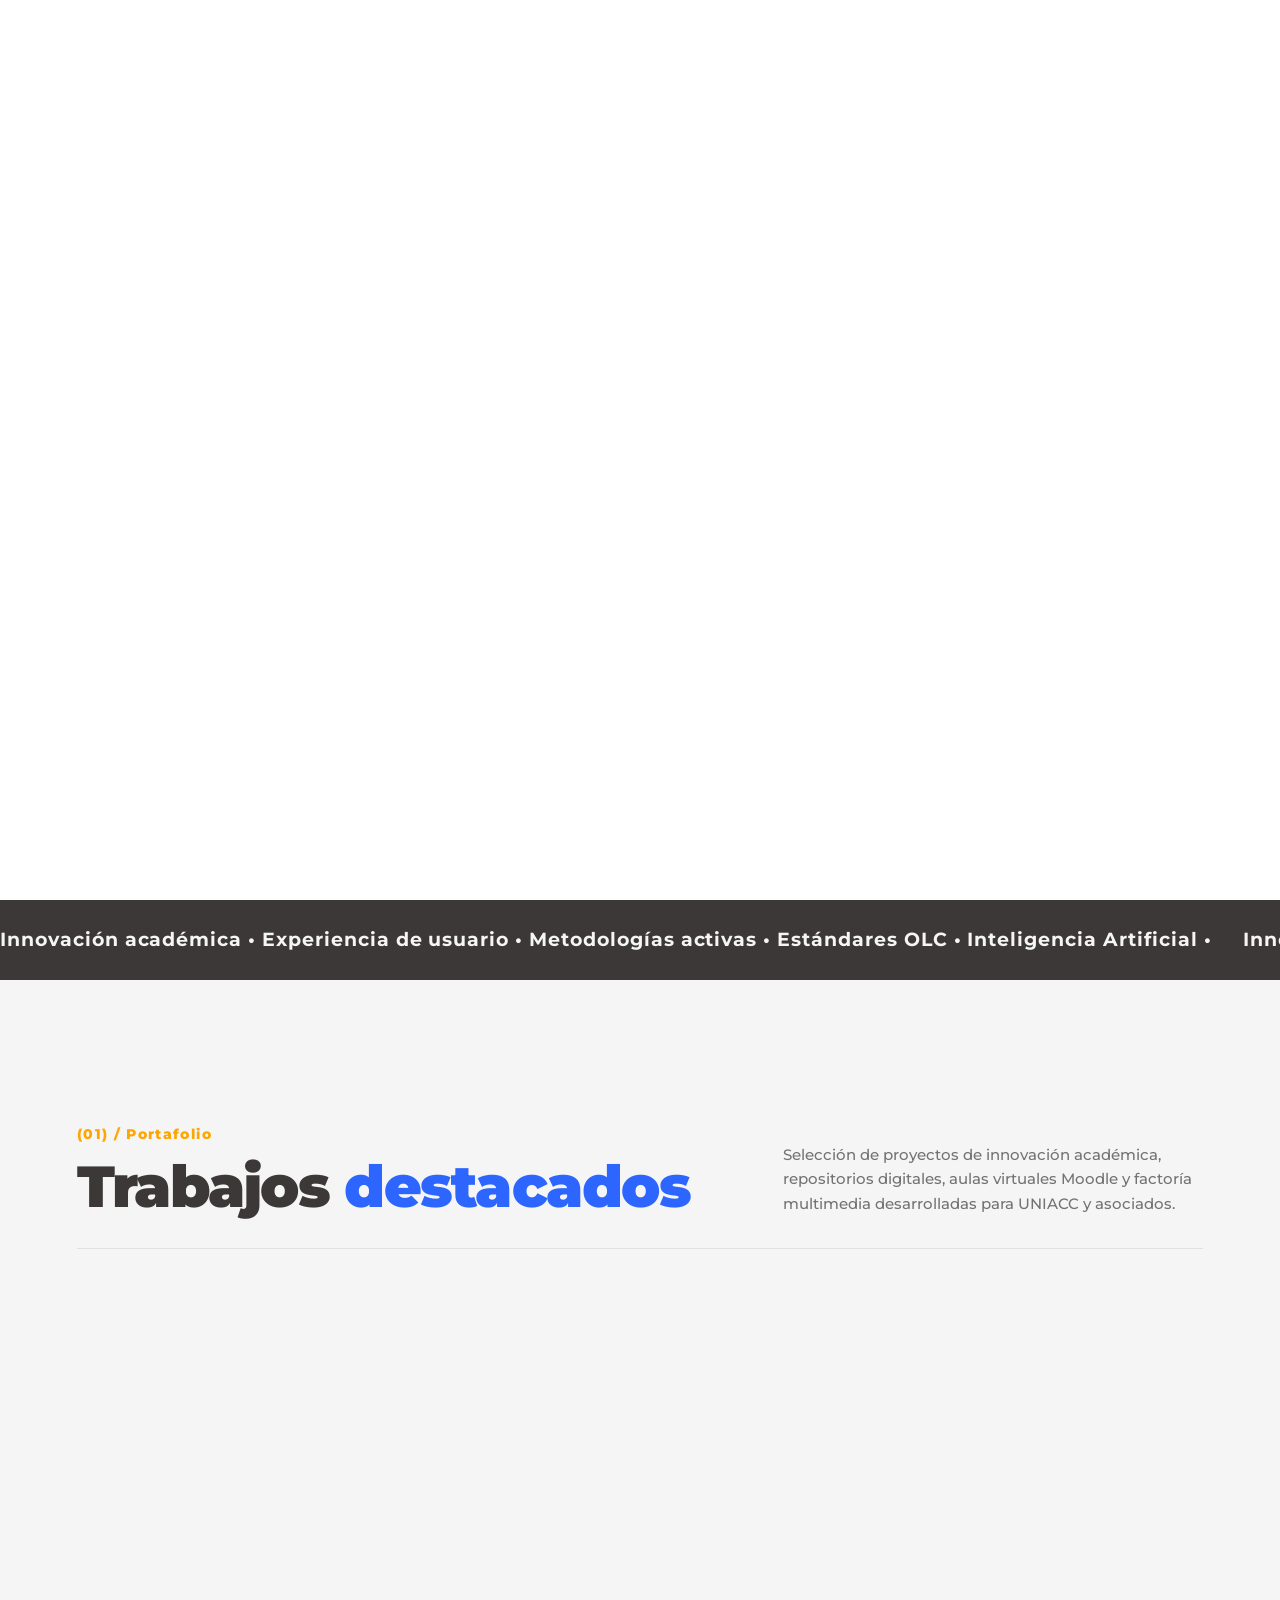
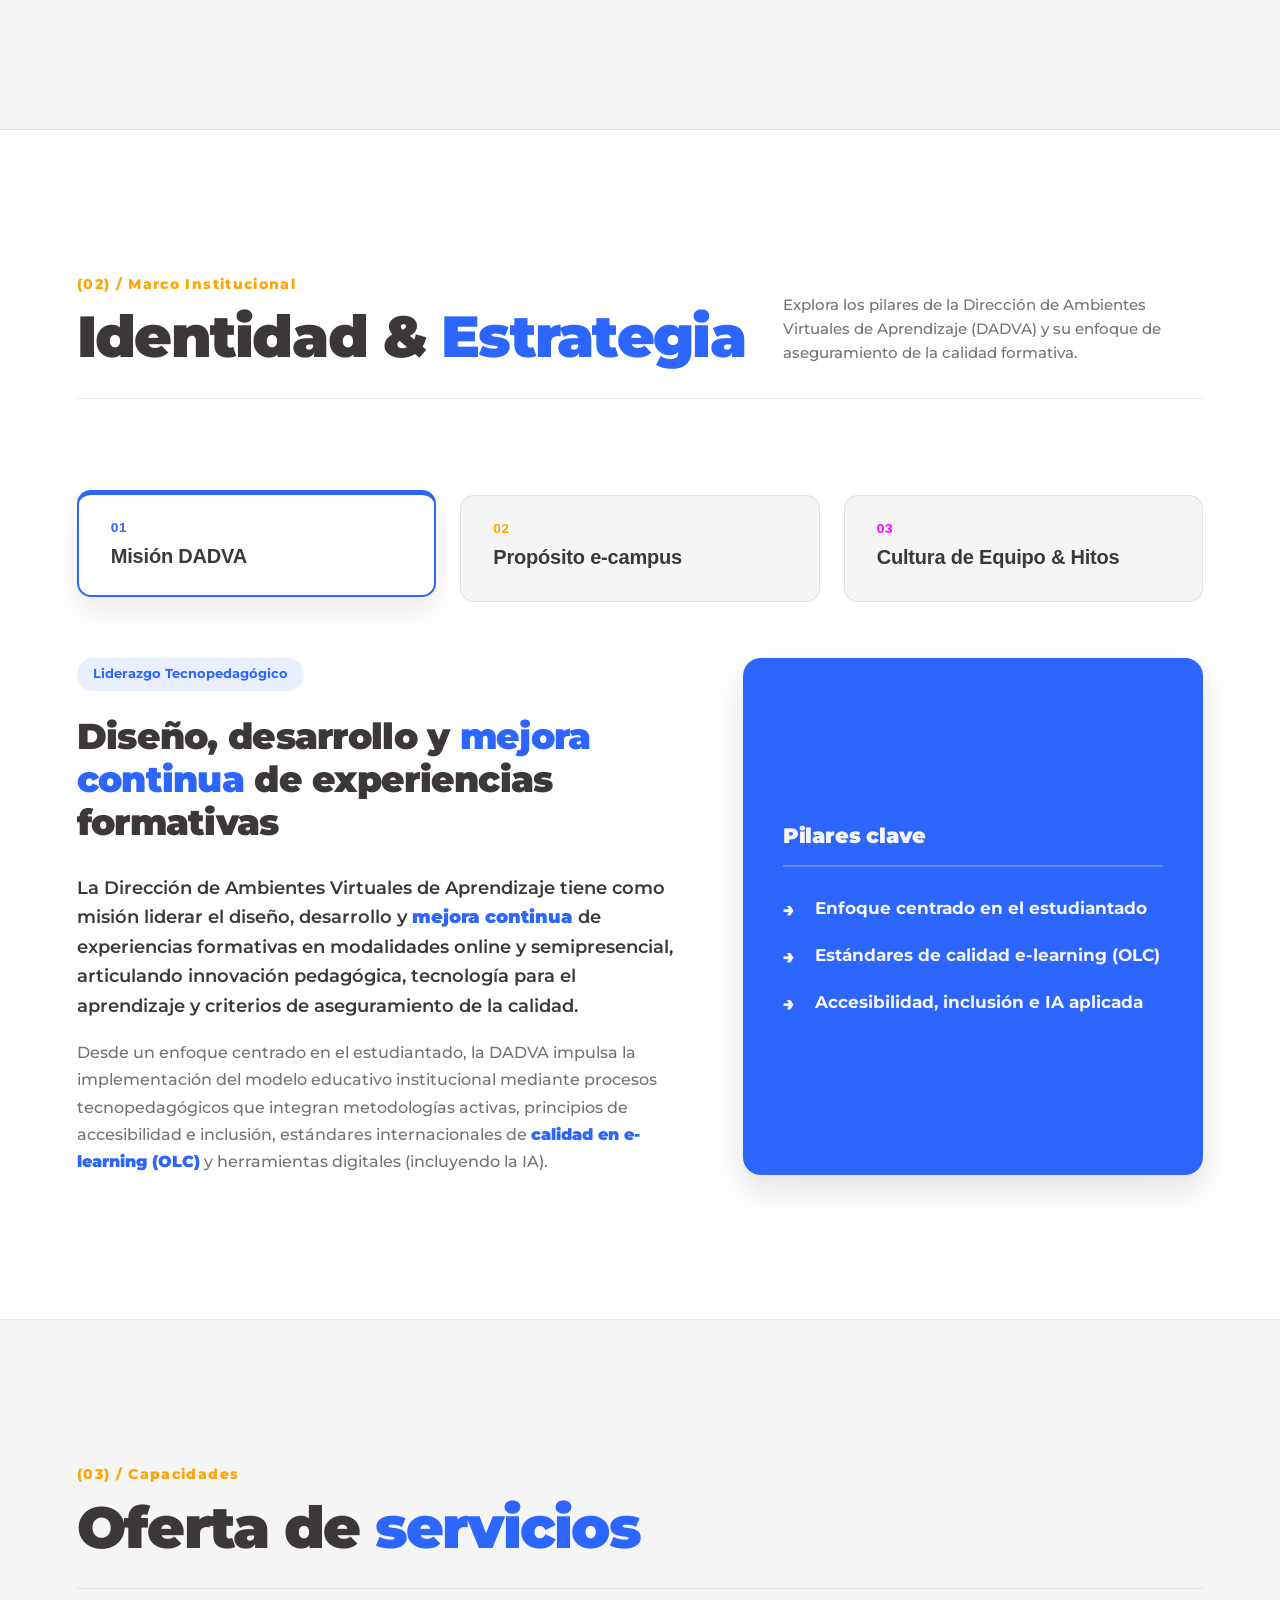
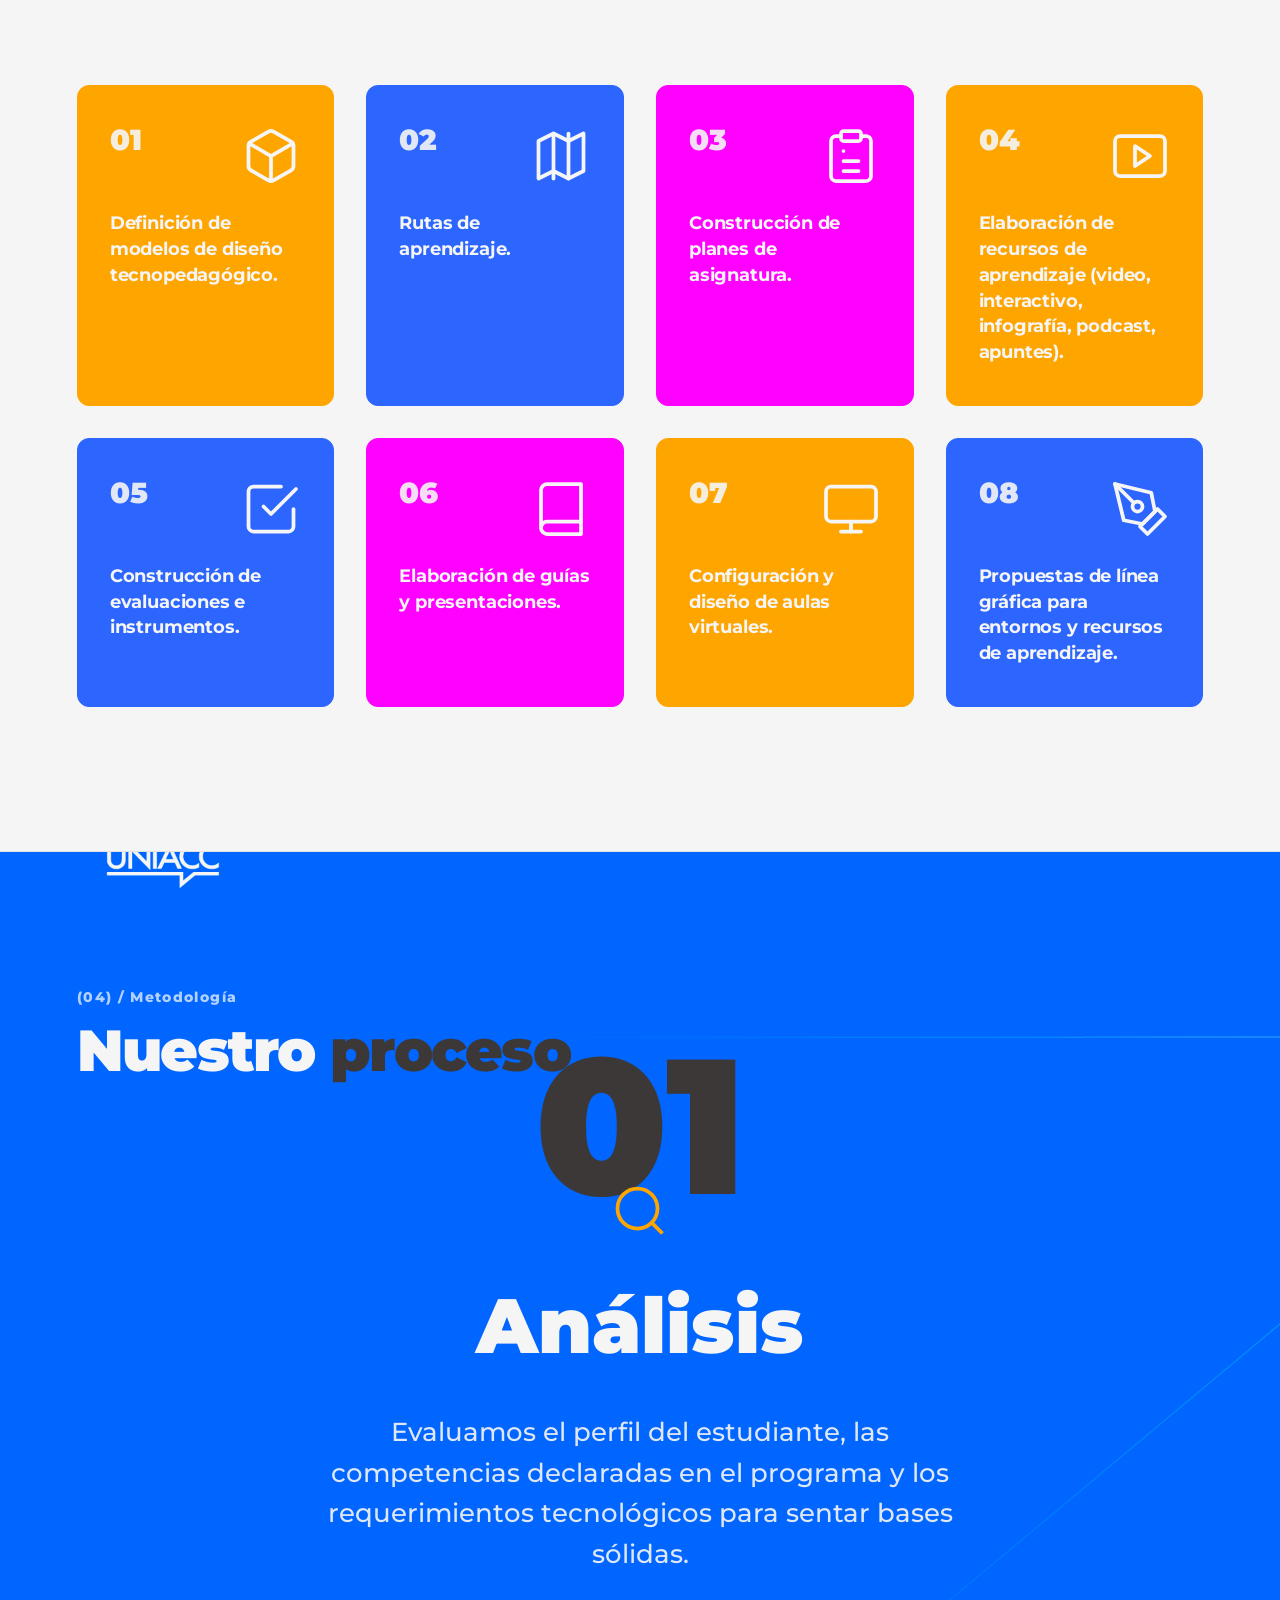
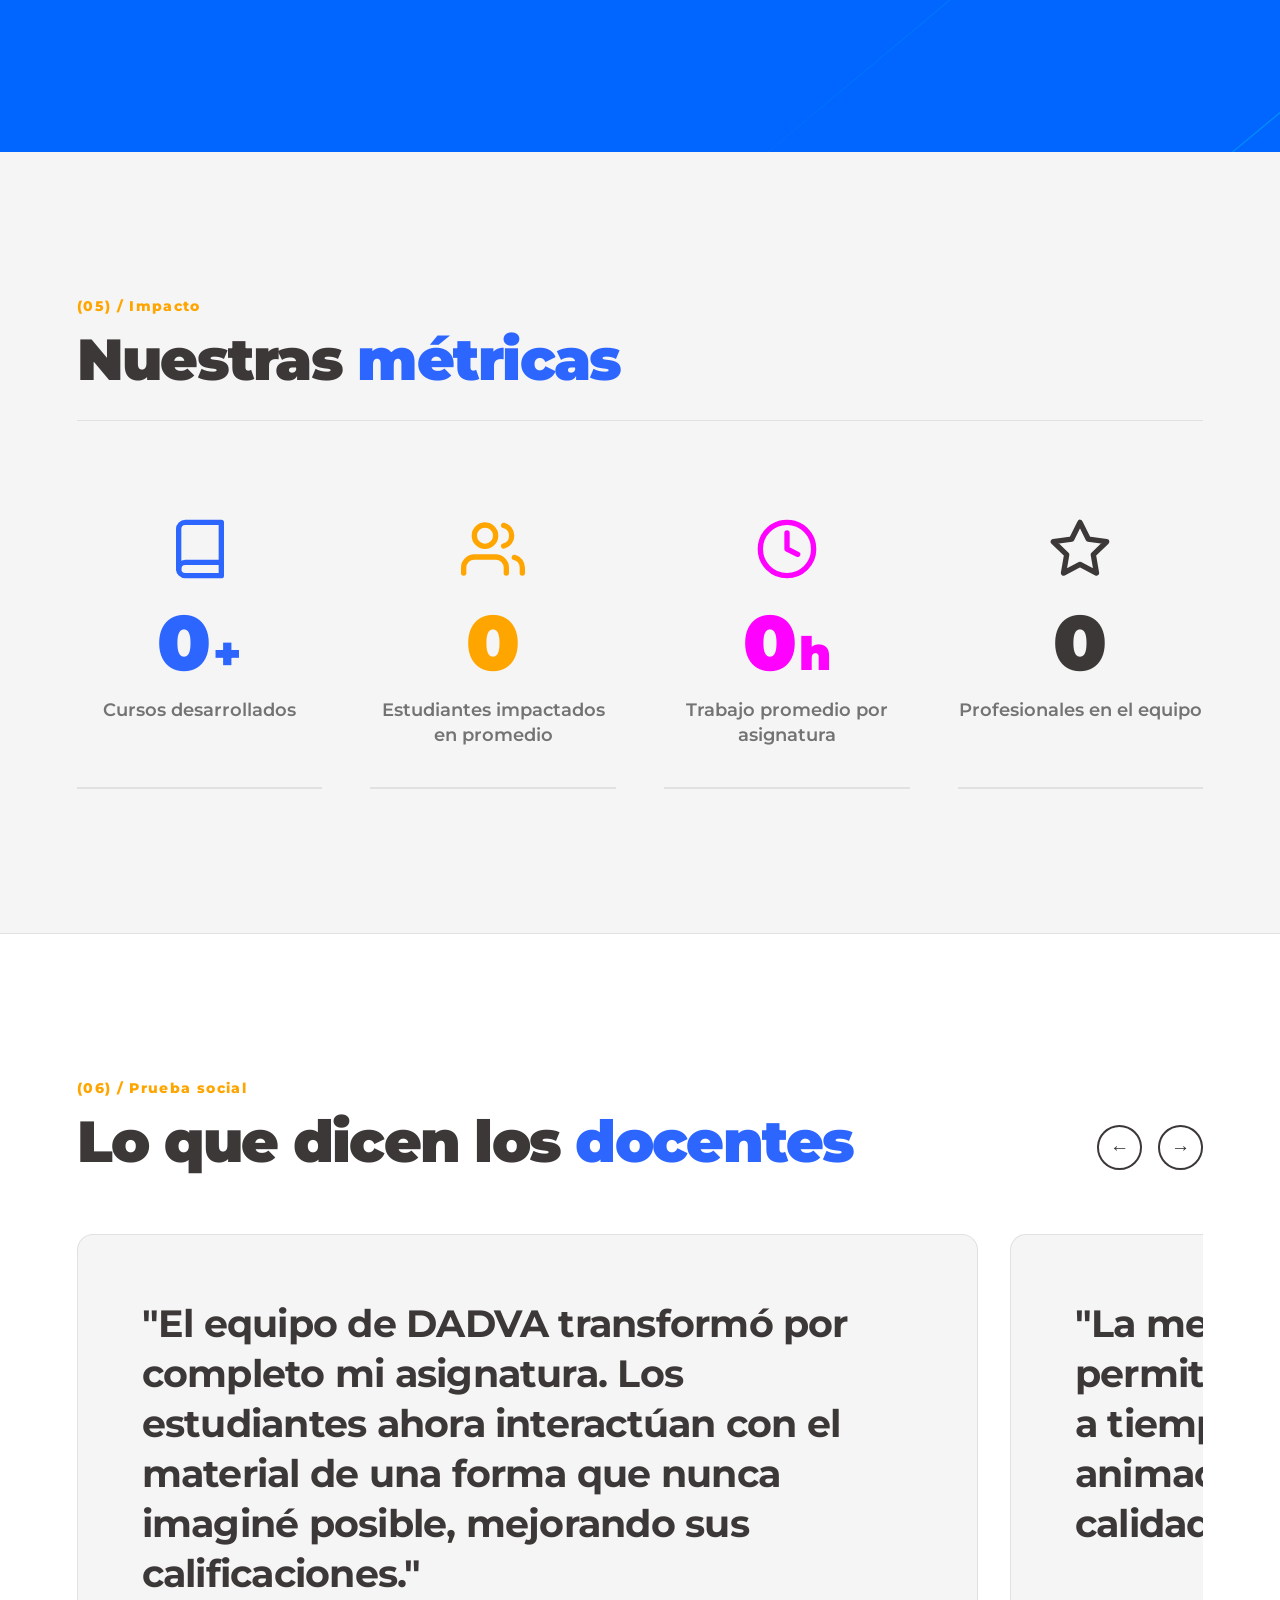
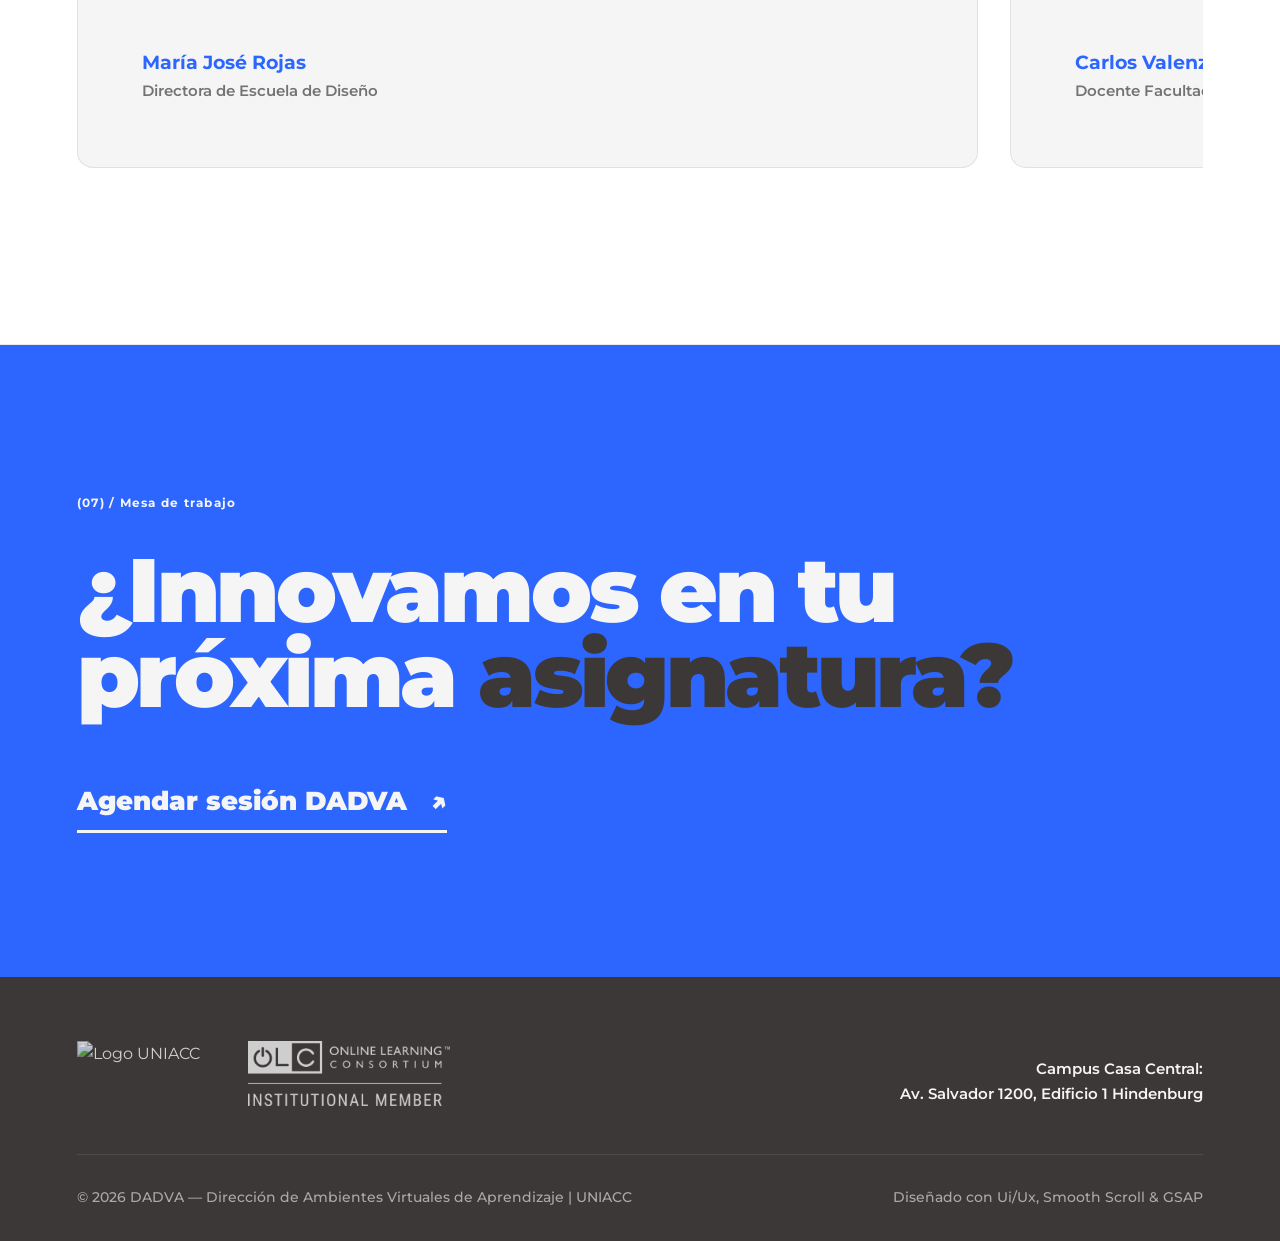
==== commit 71a8d839: "Add files via upload" ====
--- a/index.html
+++ b/index.html
@@ -11,6 +11,7 @@
 </head>
 <body>
 
+    <!-- PRELOADER -->
     <div class="preloader">
         <div class="preloader-content">
             <img src="img/logo_animado.gif" alt="Cargando DADVA" class="preloader-logo">
@@ -18,15 +19,27 @@
         </div>
     </div>
 
+    <!-- CURSOR PERSONALIZADO -->
     <div class="cursor-dot"></div>
     <div class="cursor-outline"></div>
 
     <div class="page-transition-overlay"></div>
-    <button class="close-transition">✕ Volver al portafolio</button>
-
+    <button class="close-transition" style="background:#e62525; color:#fff; border:none; padding:10px 20px; border-radius:50px; display:none;">✕ Volver al portafolio</button>
+
+    <!-- BOTÓN VOLVER ARRIBA -->
     <button id="backToTop" class="back-to-top hover-target" aria-label="Volver arriba">
         <svg viewBox="0 0 24 24" fill="none" stroke="currentColor" stroke-width="2" stroke-linecap="round" stroke-linejoin="round"><line x1="12" y1="19" x2="12" y2="5"></line><polyline points="5 12 12 5 19 12"></polyline></svg>
     </button>
+
+    <!-- LIGHTBOX OVERLAY PARA ZOOM DE IMÁGENES -->
+    <div class="lightbox-overlay">
+        <button class="lightbox-close hover-target" aria-label="Cerrar imagen">✕</button>
+        <button class="lightbox-prev hover-target" aria-label="Imagen anterior">←</button>
+        <button class="lightbox-next hover-target" aria-label="Siguiente imagen">→</button>
+        <div class="lightbox-content">
+            <img src="" alt="Vista ampliada" class="lightbox-img">
+        </div>
+    </div>
 
     <!-- MODAL DETALLE PROYECTO -->
     <div class="project-modal-overlay"></div>
@@ -44,16 +57,16 @@
                 
                 <div class="panel-details">
                     <div class="detail-block">
-                        <h4 class="text-extrabold">El reto</h4>
-                        <p class="panel-challenge"></p>
+                        <h4 class="text-extrabold">El Desafío: ¿Cuál era el problema?</h4>
+                        <div class="panel-challenge"></div>
                     </div>
                     <div class="detail-block">
-                        <h4 class="text-extrabold">La solución</h4>
-                        <p class="panel-solution"></p>
+                        <h4 class="text-extrabold">La Solución: ¿Qué servicios específicos de DAVDA se aplicaron para resolver este desafío?</h4>
+                        <div class="panel-solution"></div>
                     </div>
                     <div class="detail-block">
-                        <h4 class="text-extrabold">El impacto</h4>
-                        <p class="panel-impact"></p>
+                        <h4 class="text-extrabold">El Resultado: ¿Hubo mejoras medibles?</h4>
+                        <div class="panel-impact"></div>
                     </div>
                 </div>
             </div>
@@ -83,7 +96,7 @@
     <!-- HERO SECTION -->
     <section class="hero" id="hero">
         <div class="hero-bg-wrapper">
-            <img src="img/hero.jpg" class="hero-bg-parallax" alt="DADVA Background" />
+            <img src="img/hero.webp" class="hero-bg-parallax" alt="DADVA Background" />
         </div>
         
         <img src="https://images.unsplash.com/photo-1550745165-9bc0b252726f?auto=format&fit=crop&w=600&q=80" alt="Elemento flotante" class="hero-floating-img hero-anim" />
@@ -128,18 +141,19 @@
                 <h2 class="section-heading">Trabajos <span class="text-extrabold">destacados</span></h2>
             </div>
             <p class="header-right">
-                Selección de proyectos de innovación académica, aulas virtuales Moodle y producciones multimedia desarrolladas para UNIACC y asociados.
+                Selección de proyectos de innovación académica, repositorios digitales, aulas virtuales Moodle y factoría multimedia desarrolladas para UNIACC y asociados.
             </p>
         </div>
 
         <div class="projects-grid">
             
+            <!-- 01. CARD MEDIANA: DISEÑO DE RUTAS E-LEARNING BAJO MODELO ASSURE -->
             <a href="#" class="project-card span-7 card-reveal hover-target"
                data-title="Diseño de rutas e-learning bajo modelo ASSURE"
                data-badge="Diseño tecnopedagógico"
-               data-challenge="El curso presentaba una alta carga cognitiva, material denso en PDF y baja participación estudiantil en los foros."
-               data-solution="Aplicación del modelo ASSURE para reestructurar el contenido en rutas de aprendizaje con microactividades progresivas."
-               data-impact="Incremento del 35% en la finalización de módulos semanales y mejora en las calificaciones generales del curso."
+               data-challenge="<p>El curso presentaba una alta carga cognitiva, material denso en PDF y baja participación estudiantil en los foros.</p>"
+               data-solution="<p>Aplicación del modelo ASSURE para reestructurar el contenido en rutas de aprendizaje con microactividades progresivas.</p>"
+               data-impact="<p>Incremento del 35% en la finalización de módulos semanales y mejora en las calificaciones generales del curso.</p>"
                data-img="https://images.unsplash.com/photo-1618005182384-a83a8bd57fbe?auto=format&fit=crop&w=1600&q=80">
                 <div class="media-container">
                     <img class="media-parallax" src="https://images.unsplash.com/photo-1618005182384-a83a8bd57fbe?auto=format&fit=crop&w=1600&q=80" alt="Diseño Instruccional" />
@@ -157,12 +171,13 @@
                 </div>
             </a>
 
+            <!-- 02. CARD PEQUEÑA: CONTROL Y GESTIÓN CON METODOLOGÍAS ÁGILES -->
             <a href="#" class="project-card span-5 offset-top card-reveal hover-target"
                data-title="Control y gestión con metodologías ágiles"
                data-badge="Scrum / Kanban"
-               data-challenge="Retrasos en la entrega de material pedagógico y falta de visibilidad en el avance de la producción multimedia."
-               data-solution="Implementación de metodologías ágiles (Scrum/Kanban) con sprints de 2 semanas y tableros de control visuales."
-               data-impact="Reducción del 40% en los tiempos de entrega y sincronización total entre el equipo de diseño y los docentes."
+               data-challenge="<p>Retrasos en la entrega de material pedagógico y falta de visibilidad en el avance de la producción multimedia.</p>"
+               data-solution="<p>Implementación de metodologías ágiles (Scrum/Kanban) con sprints de 2 semanas y tableros de control visuales.</p>"
+               data-impact="<p>Reducción del 40% en los tiempos de entrega y sincronización total entre el equipo de diseño y los docentes.</p>"
                data-img="https://images.unsplash.com/photo-1552664730-d307ca884978?auto=format&fit=crop&w=1600&q=80">
                 <div class="media-container">
                     <img class="media-parallax" src="https://images.unsplash.com/photo-1552664730-d307ca884978?auto=format&fit=crop&w=1600&q=80" alt="Gestión de Proyectos" />
@@ -180,12 +195,61 @@
                 </div>
             </a>
 
+            <!-- 03. CARD PEQUEÑA: SERIE DE PODCASTS ACADÉMICOS DE ALTA FIDELIDAD -->
             <a href="#" class="project-card span-5 card-reveal hover-target"
+               data-title="Serie de podcasts académicos de alta fidelidad"
+               data-badge="Audio / Streaming"
+               data-challenge="<p>Los estudiantes de posgrado manifestaban falta de tiempo para leer extensos documentos frente a la pantalla.</p>"
+               data-solution="<p>Creación de una serie de podcasts académicos con guionización instruccional, locución y diseño sonoro profesional.</p>"
+               data-impact="<p>Los estudiantes pudieron estudiar en tránsito. El formato alcanzó un 90% de aprobación en las encuestas de UX.</p>"
+               data-img="img/podcast.webp">
+                <div class="media-container">
+                    <img class="media-parallax" src="img/podcast.webp" alt="Podcast Académico" />
+                    <video class="hover-video" muted loop playsinline>
+                        <source src="img/podcast.mp4" type="video/mp4" />
+                    </video>
+                    <div class="card-hover-overlay"><span class="hover-text">Ver proyecto ↗</span></div>
+                    <span class="card-badge highlight-badge">Audio / Streaming</span>
+                </div>
+                <div class="project-meta">
+                    <div>
+                        <h3 class="project-title">Serie de <span class="text-extrabold">podcasts</span> académicos de alta fidelidad</h3>
+                        <p class="project-subtitle">Guionización • Locución • Distribución LMS</p>
+                    </div>
+                </div>
+            </a>
+
+            <!-- 04. CARD GRANDE / SUGERENCIA: ECOSISTEMA DE FORMACIÓN CONTINUA & DIPLOMADOS VIRTUALES -->
+            <a href="#" class="project-card span-7 offset-top card-reveal hover-target"
+               data-title="Ecosistema de Formación Continua & Diplomados Virtuales"
+               data-badge="Postgrado & Educación Continua"
+               data-challenge="<p>Necesidad de estructurar programas modulares de formación ejecutiva con alta flexibilidad horaria, sin perder el rigor metodológico ni el acompañamiento docente característico de UNIACC.</p>"
+               data-solution="<p>Diseño de arquitectura modular tecnopedagógica orientada a resultados de aprendizaje inmediatos, integrando microcápsulas, foros sincrónicos y rúbricas de evaluación por competencias laborales.</p>"
+               data-impact="<p>Apertura de más de 12 diplomados 100% online con una tasa de retención superior al 92% y altos índices de recomendación profesional.</p>"
+               data-img="https://images.unsplash.com/photo-1522202176988-66273c2fd55f?auto=format&fit=crop&w=1600&q=80">
+                <div class="media-container">
+                    <img class="media-parallax" src="https://images.unsplash.com/photo-1522202176988-66273c2fd55f?auto=format&fit=crop&w=1600&q=80" alt="Diplomados y Postgrado" />
+                    <video class="hover-video" muted loop playsinline>
+                        <source src="https://cdn.pixabay.com/video/2016/09/21/5364-183742475_tiny.mp4" type="video/mp4" />
+                    </video>
+                    <div class="card-hover-overlay"><span class="hover-text">Ver proyecto ↗</span></div>
+                    <span class="card-badge">Postgrado / Diplomados</span>
+                </div>
+                <div class="project-meta">
+                    <div>
+                        <h3 class="project-title">Formación Continua & <span class="text-extrabold">Diplomados Virtuales</span></h3>
+                        <p class="project-subtitle">Rutas modulares • Aprendizaje aplicado • Flexibilidad ejecutiva</p>
+                    </div>
+                </div>
+            </a>
+
+            <!-- 05. CARD MEDIANA: CREACIÓN DE MATERIAL DIDÁCTICO E INTERACTIVOS -->
+            <a href="#" class="project-card span-7 card-reveal hover-target"
                data-title="Creación de material didáctico e interactivos"
                data-badge="Factoría / Genially"
-               data-challenge="El material de estudio tradicional no lograba captar la atención de los estudiantes de primer año."
-               data-solution="Desarrollo de objetos virtuales de aprendizaje (OVAs) mediante Genially y paquetización SCORM para Moodle."
-               data-impact="Aumento significativo en el engagement, con más de 1.500 interacciones por módulo gamificado."
+               data-challenge="<p>El material de estudio tradicional no lograba captar la atención de los estudiantes de primer año.</p>"
+               data-solution="<p>Desarrollo de objetos virtuales de aprendizaje (OVAs) mediante Genially y paquetización SCORM para Moodle.</p>"
+               data-impact="<p>Aumento significativo en el engagement, con más de 1.500 interacciones por módulo gamificado.</p>"
                data-img="https://images.unsplash.com/photo-1611162617474-5b21e879e113?auto=format&fit=crop&w=1600&q=80">
                 <div class="media-container">
                     <img class="media-parallax" src="https://images.unsplash.com/photo-1611162617474-5b21e879e113?auto=format&fit=crop&w=1600&q=80" alt="Interactivos Genially" />
@@ -203,35 +267,13 @@
                 </div>
             </a>
 
-            <a href="#" class="project-card span-7 offset-top card-reveal hover-target"
-               data-title="Serie de podcasts académicos de alta fidelidad"
-               data-badge="Audio / Streaming"
-               data-challenge="Los estudiantes de posgrado manifestaban falta de tiempo para leer extensos documentos frente a la pantalla."
-               data-solution="Creación de una serie de podcasts académicos con guionización instruccional, locución y diseño sonoro profesional."
-               data-impact="Los estudiantes pudieron estudiar en tránsito. El formato alcanzó un 90% de aprobación en las encuestas de UX."
-               data-img="https://images.unsplash.com/photo-1590602847861-f357a9332bbc?auto=format&fit=crop&w=1600&q=80">
-                <div class="media-container">
-                    <img class="media-parallax" src="https://images.unsplash.com/photo-1590602847861-f357a9332bbc?auto=format&fit=crop&w=1600&q=80" alt="Podcast Académico" />
-                    <video class="hover-video" muted loop playsinline>
-                        <source src="https://cdn.pixabay.com/video/2021/06/18/78135-565451633_tiny.mp4" type="video/mp4" />
-                    </video>
-                    <div class="card-hover-overlay"><span class="hover-text">Ver proyecto ↗</span></div>
-                    <span class="card-badge highlight-badge">Audio / Streaming</span>
-                </div>
-                <div class="project-meta">
-                    <div>
-                        <h3 class="project-title">Serie de <span class="text-extrabold">podcasts</span> académicos de alta fidelidad</h3>
-                        <p class="project-subtitle">Guionización • Locución • Distribución LMS</p>
-                    </div>
-                </div>
-            </a>
-
-            <a href="#" class="project-card span-7 card-reveal hover-target"
+            <!-- 06. CARD MEDIANA: PRODUCCIÓN DE VIDEOS CON CALIDAD ESTUDIO -->
+            <a href="#" class="project-card span-5 offset-top card-reveal hover-target"
                data-title="Producción de videos con calidad estudio"
                data-badge="Audiovisual / Animación"
-               data-challenge="Las clases magistrales en bruto resultaban en una rápida pérdida de retención visual del alumno."
-               data-solution="Producción de cápsulas de microlearning con calidad de estudio, utilizando motion graphics para explicar conceptos abstractos."
-               data-impact="Retención de la atención aumentada al 85% promedio por video y reducción de consultas básicas en los foros."
+               data-challenge="<p>Las clases magistrales en bruto resultaban en una rápida pérdida de retención visual del alumno.</p>"
+               data-solution="<p>Producción de cápsulas de microlearning con calidad de estudio, utilizando motion graphics para explicar conceptos abstractos.</p>"
+               data-impact="<p>Retención de la atención aumentada al 85% promedio por video y reducción de consultas básicas en los foros.</p>"
                data-img="https://images.unsplash.com/photo-1574717024653-61fd2cf4d44d?auto=format&fit=crop&w=1600&q=80">
                 <div class="media-container">
                     <img class="media-parallax" src="https://images.unsplash.com/photo-1574717024653-61fd2cf4d44d?auto=format&fit=crop&w=1600&q=80" alt="Producción de Videos" />
@@ -249,12 +291,13 @@
                 </div>
             </a>
 
-            <a href="#" class="project-card span-5 offset-top card-reveal hover-target"
+            <!-- 07. CARD PEQUEÑA: REDACCIÓN DE APUNTES ESTRUCTURADOS -->
+            <a href="#" class="project-card span-5 card-reveal hover-target"
                data-title="Redacción de apuntes estructurados"
                data-badge="Diseño editorial"
-               data-challenge="Apuntes desestructurados y con mala legibilidad que dificultaban la lectura prolongada en dispositivos móviles."
-               data-solution="Rediseño editorial enfocado en la jerarquía visual, uso de espacios en blanco y maquetación amigable para pantallas."
-               data-impact="Mejor experiencia de lectura, destacando un 100% de cumplimiento con las normativas de legibilidad institucional."
+               data-challenge="<p>Apuntes desestructurados y con mala legibilidad que dificultaban la lectura prolongada en dispositivos móviles.</p>"
+               data-solution="<p>Rediseño editorial enfocado en la jerarquía visual, uso de espacios en blanco y maquetación amigable para pantallas.</p>"
+               data-impact="<p>Mejor experiencia de lectura, destacando un 100% de cumplimiento con las normativas de legibilidad institucional.</p>"
                data-img="https://images.unsplash.com/photo-1512820790803-83ca734da794?auto=format&fit=crop&w=1600&q=80">
                 <div class="media-container">
                     <img class="media-parallax" src="https://images.unsplash.com/photo-1512820790803-83ca734da794?auto=format&fit=crop&w=1600&q=80" alt="Apuntes Estructurados" />
@@ -272,15 +315,16 @@
                 </div>
             </a>
 
-            <a href="#" class="project-card span-12 card-reveal hover-target"
+            <!-- 08. CARD PEQUEÑA: ESTANDARIZACIÓN UI/UX & SOPORTE MÓVIL EN AULAS VIRTUALES -->
+            <a href="#" class="project-card span-7 offset-top card-reveal hover-target"
                data-title="Estandarización UI/UX & soporte móvil"
                data-badge="Ecosistema digital"
-               data-challenge="Múltiples aulas virtuales presentaban diseños inconsistentes y barreras de accesibilidad para usuarios con discapacidad."
-               data-solution="Estandarización UI/UX del LMS Moodle, incorporando menús intuitivos, paleta de colores accesibles y soporte móvil."
-               data-impact="Navegación unificada en toda la institución, cumpliendo con los criterios WCA y mejorando la satisfacción en un 45%."
+               data-challenge="<p>Múltiples aulas virtuales presentaban diseños inconsistentes y barreras de accesibilidad para usuarios con discapacidad.</p>"
+               data-solution="<p>Estandarización UI/UX del LMS Moodle, incorporando menús intuitivos, paleta de colores accesibles y soporte móvil.</p>"
+               data-impact="<p>Navegación unificada en toda la institución, cumpliendo con los criterios WCA y mejorando la satisfacción en un 45%.</p>"
                data-img="https://images.unsplash.com/photo-1550745165-9bc0b252726f?auto=format&fit=crop&w=2200&q=80">
-                <div class="media-container widescreen">
-                    <img class="media-parallax intense-parallax" src="https://images.unsplash.com/photo-1550745165-9bc0b252726f?auto=format&fit=crop&w=2200&q=80" alt="UX Moodle LMS" />
+                <div class="media-container">
+                    <img class="media-parallax" src="https://images.unsplash.com/photo-1550745165-9bc0b252726f?auto=format&fit=crop&w=2200&q=80" alt="UX Moodle LMS" />
                     <video class="hover-video" muted loop playsinline>
                         <source src="https://assets.mixkit.co/videos/preview/mixkit-user-interface-designer-working-on-a-digital-tablet-4766-large.mp4" type="video/mp4" />
                     </video>
@@ -295,10 +339,34 @@
                 </div>
             </a>
 
+            <!-- 09. CARD GRANDE: REPOSITORIO DE RECURSOS GRÁFICO MULTIMEDIA -->
+            <a href="#" class="project-card span-12 card-reveal hover-target"
+               data-title="Repositorio de Recursos Gráfico Multimedia"
+               data-badge="Repositorio Gráfico"
+               data-challenge="<p>La gestión de activos gráficos del área se realizaba a través de un <strong>sistema de carpetas en Google Drive</strong>. Este formato fragmentado carecía de un entorno visual, de contexto y de instrucciones claras de uso, lo que generaba <strong>fricción en el flujo de trabajo</strong> y dificultaba mantener la <strong>coherencia visual</strong> en las entregas. El gran desafío fue diseñar una <strong>plataforma centralizada y accesible</strong> que no solo almacenara los recursos, sino que <strong>educara al usuario</strong>, proporcionándole lineamientos técnicos y herramientas prácticas para garantizar el desarrollo de proyectos profesionales y estrictamente alineados con la <strong>identidad de marca</strong>.</p>"
+               data-solution="<p>Desde DAVDA, implementamos una solución integral basada en el <strong>Diseño de Interfaces (UI)</strong> y la <strong>Arquitectura de la Información</strong>. Transformamos un almacenamiento estático en un <strong>'Hub Gráfico' interactivo</strong>. Se desarrolló un sitio web centralizado que categoriza visualmente las bases gráficas y recursos, integrando manuales de uso y guías de estilo en un solo lugar. Esto permitió estandarizar el material corporativo bajo una <strong>experiencia de usuario (UX)</strong> intuitiva y de fácil navegación.</p>"
+               data-impact="<p>La implementación de este repositorio transformó por completo la dinámica de trabajo del área, convirtiéndose en la fuente única de verdad para la gestión de activos visuales. El impacto del proyecto se reflejó en las siguientes mejoras clave:</p><ul><li><strong>Optimización operativa y Autonomía (Self-service):</strong> Se redujeron drásticamente los tiempos de búsqueda y la carga por consultas repetitivas. Los usuarios ahora son 100% autónomos para encontrar y descargar sus recursos, sin depender de solicitudes a terceros.</li><li><strong>Consistencia de Marca (Brand Consistency):</strong> Al centralizar las normativas junto con los recursos oficiales, se disminuyeron los errores visuales en las entregas (como logotipos deformados, colores inexactos o tipografías no oficiales), asegurando un estándar de calidad y fidelidad a la línea gráfica.</li><li><strong>Accesibilidad sin fricciones:</strong> Se eliminaron los problemas asociados a los permisos limitados o engorrosos de Google Drive. El material ahora está disponible 24/7 en un entorno web rápido y accesible desde cualquier dispositivo.</li><li><strong>Mejora en la curva de aprendizaje (Onboarding):</strong> Se facilitó enormemente la inducción de nuevos integrantes y estudiantes. Ahora cuentan con una plataforma centralizada, educativa e intuitiva que les permite entender y aplicar la identidad visual correctamente desde el primer día.</li></ul><div class='modal-gallery balanced-grid'><img src='img/rrgm_cap_1.webp' class='lightbox-trigger hover-target' alt='Captura UI Repositorio 1'><img src='img/rrgm_cap_2.webp' class='lightbox-trigger hover-target' alt='Captura UI Repositorio 2'><img src='img/rrgm_cap_3.webp' class='lightbox-trigger hover-target' alt='Captura UI Repositorio 3'><img src='img/rrgm_cap_4.webp' class='lightbox-trigger hover-target' alt='Captura UI Repositorio 4'></div>"
+               data-img="img/rrgm.webp">
+                <div class="media-container widescreen">
+                    <img class="media-parallax intense-parallax" src="img/rrgm.webp" alt="Repositorio de Recursos Gráfico Multimedia" />
+                    <video class="hover-video" muted loop playsinline>
+                        <source src="img/rrgm.mp4" type="video/mp4" />
+                    </video>
+                    <div class="card-hover-overlay"><span class="hover-text">Ver proyecto ↗</span></div>
+                    <span class="card-badge highlight-badge">Repositorio Gráfico</span>
+                </div>
+                <div class="project-meta">
+                    <div>
+                        <h3 class="project-title">Repositorio de Recursos <span class="text-extrabold">Gráfico Multimedia</span></h3>
+                        <p class="project-subtitle">Hub Gráfico interactivo • Arquitectura de Información • UI/UX • Brand Consistency</p>
+                    </div>
+                </div>
+            </a>
+
         </div>
     </section>
 
-    <!-- SECCIÓN INTERACTIVA: IDENTIDAD & ESTRATEGIA (OPCIÓN B RESTAURADA) -->
+    <!-- SECCIÓN INTERACTIVA: IDENTIDAD & ESTRATEGIA -->
     <section id="identidad-tabs" class="tabs-section">
         <div class="section-header fade-up">
             <div class="header-left">
@@ -311,7 +379,6 @@
         </div>
 
         <div class="tabs-container">
-            <!-- Navegación con Cards Anteriores -->
             <div class="tabs-nav fade-up" role="tablist">
                 <button class="tab-btn tab-card-blue active hover-target" data-tab="tab-mision" role="tab" aria-selected="true" aria-controls="tab-mision">
                     <span class="tab-num">01</span>
@@ -327,9 +394,7 @@
                 </button>
             </div>
 
-            <!-- Contenido de las Pestañas -->
             <div class="tabs-content-wrapper fade-up">
-                <!-- Tab 1: Misión (Tarjeta Lateral Azul Sólido + Texto Blanco Humo) -->
                 <div id="tab-mision" class="tab-pane active" role="tabpanel">
                     <div class="tab-pane-grid">
                         <div class="tab-pane-main">
@@ -353,7 +418,6 @@
                     </div>
                 </div>
 
-                <!-- Tab 2: Propósito (Tarjeta Lateral Naranja Sólido + Texto Blanco Humo) -->
                 <div id="tab-proposito" class="tab-pane" role="tabpanel">
                     <div class="tab-pane-grid">
                         <div class="tab-pane-main">
@@ -377,7 +441,6 @@
                     </div>
                 </div>
 
-                <!-- Tab 3: Equipo (Tarjeta Lateral Magenta Sólido + Texto Blanco Humo) -->
                 <div id="tab-equipo" class="tab-pane" role="tabpanel">
                     <div class="tab-pane-grid">
                         <div class="tab-pane-main">
--- a/styles.css
+++ b/styles.css
@@ -236,7 +236,11 @@
 
 .projects-grid { display: grid; grid-template-columns: repeat(12, 1fr); gap: 5rem 3.5rem; }
 
-.project-card { display: flex; flex-direction: column; text-decoration: none; color: inherit; position: relative; cursor: pointer; }
+.project-card { 
+    display: flex; flex-direction: column; text-decoration: none; color: inherit; position: relative; cursor: pointer; 
+    transition: transform 0.6s cubic-bezier(0.16, 1, 0.3, 1);
+    will-change: transform;
+}
 .project-card.span-7 { grid-column: span 7; }
 .project-card.span-5 { grid-column: span 5; }
 .project-card.offset-top { margin-top: 8rem; }
@@ -251,9 +255,14 @@
 }
 .media-container.widescreen { aspect-ratio: 21 / 9; }
 
-.media-parallax { width: 100%; height: 118%; object-fit: cover; position: absolute; top: -9%; left: 0; transition: transform 0.8s var(--ease-agency); }
+.media-parallax { 
+    width: 100%; height: 120%; object-fit: cover; position: absolute; top: -10%; left: 0; 
+    transition: transform 0.8s cubic-bezier(0.16, 1, 0.3, 1);
+    will-change: transform;
+}
 .media-parallax.intense-parallax { height: 150%; top: -25%; }
 
+/* VIDEO CON OPACIDAD RESTAURADA */
 .hover-video {
     position: absolute; top: 0; left: 0; width: 100%; height: 100%; object-fit: cover;
     opacity: 0; transition: opacity 0.5s ease, transform 0.8s ease; transform: scale(1);
@@ -261,8 +270,9 @@
 }
 .project-card:hover .hover-video { opacity: 1; transform: scale(1.05); }
 
+/* TINTE HOVER NEGRO GRAFITO */
 .card-hover-overlay {
-    position: absolute; inset: 0; background: rgba(44, 102, 255, 0.3); 
+    position: absolute; inset: 0; background: rgba(61, 56, 56, 0.65); 
     display: flex; align-items: center; justify-content: center;
     opacity: 0; transition: opacity 0.4s var(--ease-agency); z-index: 3;
 }
@@ -272,8 +282,8 @@
     text-shadow: 0 2px 10px rgba(0,0,0,0.5); 
 }
 
-.project-card:hover { transform: translateY(-10px); }
-.project-card:hover .media-container { box-shadow: 0 25px 50px rgba(44, 102, 255, 0.2); }
+.project-card:hover { transform: translateY(-6px); }
+.project-card:hover .media-container { box-shadow: 0 25px 50px rgba(0,0,0,0.15); }
 .project-card:hover .media-parallax { transform: scale(1.05); }
 .project-card:hover .card-hover-overlay { opacity: 1; }
 .project-card:hover .hover-text { transform: translateY(0); }
@@ -288,7 +298,6 @@
 
 .project-meta { display: flex; justify-content: space-between; align-items: baseline; }
 .project-title { font-size: 1.7rem; font-weight: 800; letter-spacing: -0.02em; margin-bottom: 0.4rem; transition: color 0.3s ease; }
-.project-card:hover .project-title { color: var(--accent-pink); }
 .project-subtitle { font-size: 0.95rem; color: var(--text-muted); font-weight: 500;}
 
 /* MODAL DE PROYECTOS */
@@ -307,12 +316,15 @@
     border-bottom: 1px solid var(--border-subtle); position: relative;
 }
 .modal-header-title { font-weight: 800; color: var(--text-main); letter-spacing: 0.05em; font-size: 0.85rem;}
+
+/* BOTÓN CERRAR MODAL: ROJO CORPORATIVO */
 .close-panel {
-    background: transparent; color: var(--text-main); border: 2px solid var(--text-main);
+    background: transparent; color: #e62525; border: 2px solid #e62525;
     padding: 8px 16px; border-radius: 50px; font-weight: 700; cursor: none;
     transition: background 0.3s, color 0.3s; font-size: 0.85rem;
 }
-.close-panel:hover { background: var(--accent-pink); color: #fff; border-color: var(--accent-pink); }
+.close-panel:hover { background: #e62525; color: #fff; border-color: #e62525; }
+
 .modal-scroll-indicator {
     position: absolute; bottom: -2px; left: 0; height: 3px;
     background: linear-gradient(90deg, var(--accent-blue), var(--accent-pink));
@@ -328,13 +340,74 @@
     display: inline-block; background: var(--accent-blue); color: #fff; 
     padding: 0.4rem 1rem; border-radius: 50px; font-size: 0.75rem; font-weight: 700; margin-bottom: 1.5rem;
 }
+
+/* TÍTULO PRINCIPAL EN NEGRO GRAFITO */
 .panel-title { font-size: 2.2rem; font-weight: 900; line-height: 1.1; margin-bottom: 3rem; color: var(--text-main); }
+
 .panel-details { display: flex; flex-direction: column; gap: 2.5rem; }
-.detail-block h4 { font-size: 1.2rem; color: var(--accent-orange); margin-bottom: 0.5rem; border-bottom: 2px solid var(--border-subtle); padding-bottom: 0.5rem;}
+
+/* TÍTULOS Y LISTAS INTERNAS DEL MODAL */
+.detail-block h4 { 
+    font-size: 1.2rem; color: var(--accent-blue); font-weight: 800; 
+    margin-bottom: 0.5rem; border-bottom: 2px solid var(--border-subtle); padding-bottom: 0.5rem;
+}
 .detail-block p { font-size: 1.05rem; color: var(--text-muted); line-height: 1.6; font-weight: 500;}
-
-/* ==========================================================================
-   SECCIÓN: IDENTIDAD & ESTRATEGIA (OPCIÓN B - CARDS Y PANELES SÓLIDOS)
+.detail-block strong { color: var(--text-main); font-weight: 800; }
+
+.detail-block ul {
+    list-style: none; padding-left: 0; margin-top: 1rem; display: flex; flex-direction: column; gap: 1rem;
+}
+.detail-block ul li {
+    position: relative; padding-left: 1.5rem; font-size: 1.05rem; color: var(--text-muted); line-height: 1.6; font-weight: 500;
+}
+.detail-block ul li::before {
+    content: '•'; position: absolute; left: 0; color: var(--accent-blue); font-weight: 900; font-size: 1.5rem; line-height: 1; top: -2px;
+}
+.detail-block ul li strong { color: var(--text-main); }
+
+/* GALERÍA DE IMÁGENES DENTRO DEL MODAL (AJUSTE CONTAIN) */
+.modal-gallery.balanced-grid { 
+    display: grid; grid-template-columns: repeat(2, 1fr); gap: 1.5rem; margin-top: 2.5rem; 
+}
+.modal-gallery img { 
+    width: 100%; aspect-ratio: 16/9; 
+    object-fit: contain; object-position: center; 
+    background-color: #e8e8e8; border-radius: 8px; border: 1px solid var(--border-subtle);
+    box-shadow: 0 10px 20px rgba(0,0,0,0.08); cursor: zoom-in; 
+    transition: transform 0.4s var(--ease-agency), box-shadow 0.4s ease; 
+}
+.modal-gallery img:hover { transform: translateY(-4px); box-shadow: 0 15px 30px rgba(0,0,0,0.15); }
+@media (max-width: 768px) { .modal-gallery.balanced-grid { grid-template-columns: 1fr; } }
+
+/* LIGHTBOX OVERLAY, BOTÓN DE CIERRE Y NAVEGACIÓN */
+.lightbox-overlay { 
+    position: fixed; inset: 0; background: rgba(30,30,30,0.95); z-index: 99999; 
+    display: flex; align-items: center; justify-content: center; 
+    opacity: 0; pointer-events: none; transition: opacity 0.4s ease; padding: 2rem; 
+}
+.lightbox-overlay.active { opacity: 1; pointer-events: auto; }
+.lightbox-content { position: relative; max-width: 90vw; max-height: 90vh; }
+.lightbox-content img { width: 100%; height: 100%; object-fit: contain; border-radius: 8px; }
+
+/* Botones Lightbox */
+.lightbox-close, .lightbox-prev, .lightbox-next { 
+    position: absolute; 
+    background: rgba(61, 56, 56, 0.8); border: 2px solid rgba(255, 255, 255, 0.3); 
+    color: #fff; font-weight: 700; 
+    width: 50px; height: 50px; border-radius: 50%; cursor: none;
+    display: flex; align-items: center; justify-content: center; 
+    transition: all 0.3s ease; z-index: 100000;
+}
+.lightbox-close { top: 30px; right: 30px; background: #e62525; border-color: #e62525; font-size: 1.5rem; }
+.lightbox-close:hover { background: #c21e1e; border-color: #c21e1e; transform: scale(1.1); }
+
+.lightbox-prev, .lightbox-next { top: 50%; transform: translateY(-50%); font-size: 1.5rem; display: none; }
+.lightbox-prev { left: 30px; }
+.lightbox-next { right: 30px; }
+.lightbox-prev:hover, .lightbox-next:hover { background: var(--accent-blue); border-color: var(--accent-blue); transform: translateY(-50%) scale(1.1); }
+
+/* ==========================================================================
+   SECCIÓN: IDENTIDAD & ESTRATEGIA
    ========================================================================== */
 .tabs-section {
     padding: 9rem 6%;
@@ -515,7 +588,7 @@
 .tab-pane-meta-card h4 {
     font-size: 1.3rem;
     font-weight: 900;
-    color: var(--bg-main) !important; /* Blanco Humo */
+    color: var(--bg-main) !important;
     margin-bottom: 1.8rem;
     border-bottom: 2px solid rgba(245, 245, 245, 0.25);
     padding-bottom: 0.8rem;
@@ -532,7 +605,7 @@
 .tab-checklist li {
     font-size: 1.05rem;
     font-weight: 700;
-    color: var(--bg-main) !important; /* Blanco Humo */
+    color: var(--bg-main) !important;
     position: relative;
     padding-left: 2rem;
     line-height: 1.45;
@@ -543,7 +616,7 @@
     position: absolute;
     left: 0;
     top: 0;
-    color: var(--bg-main) !important; /* Flecha en Blanco Humo */
+    color: var(--bg-main) !important;
     font-weight: 900;
     font-size: 1.2rem;
 }
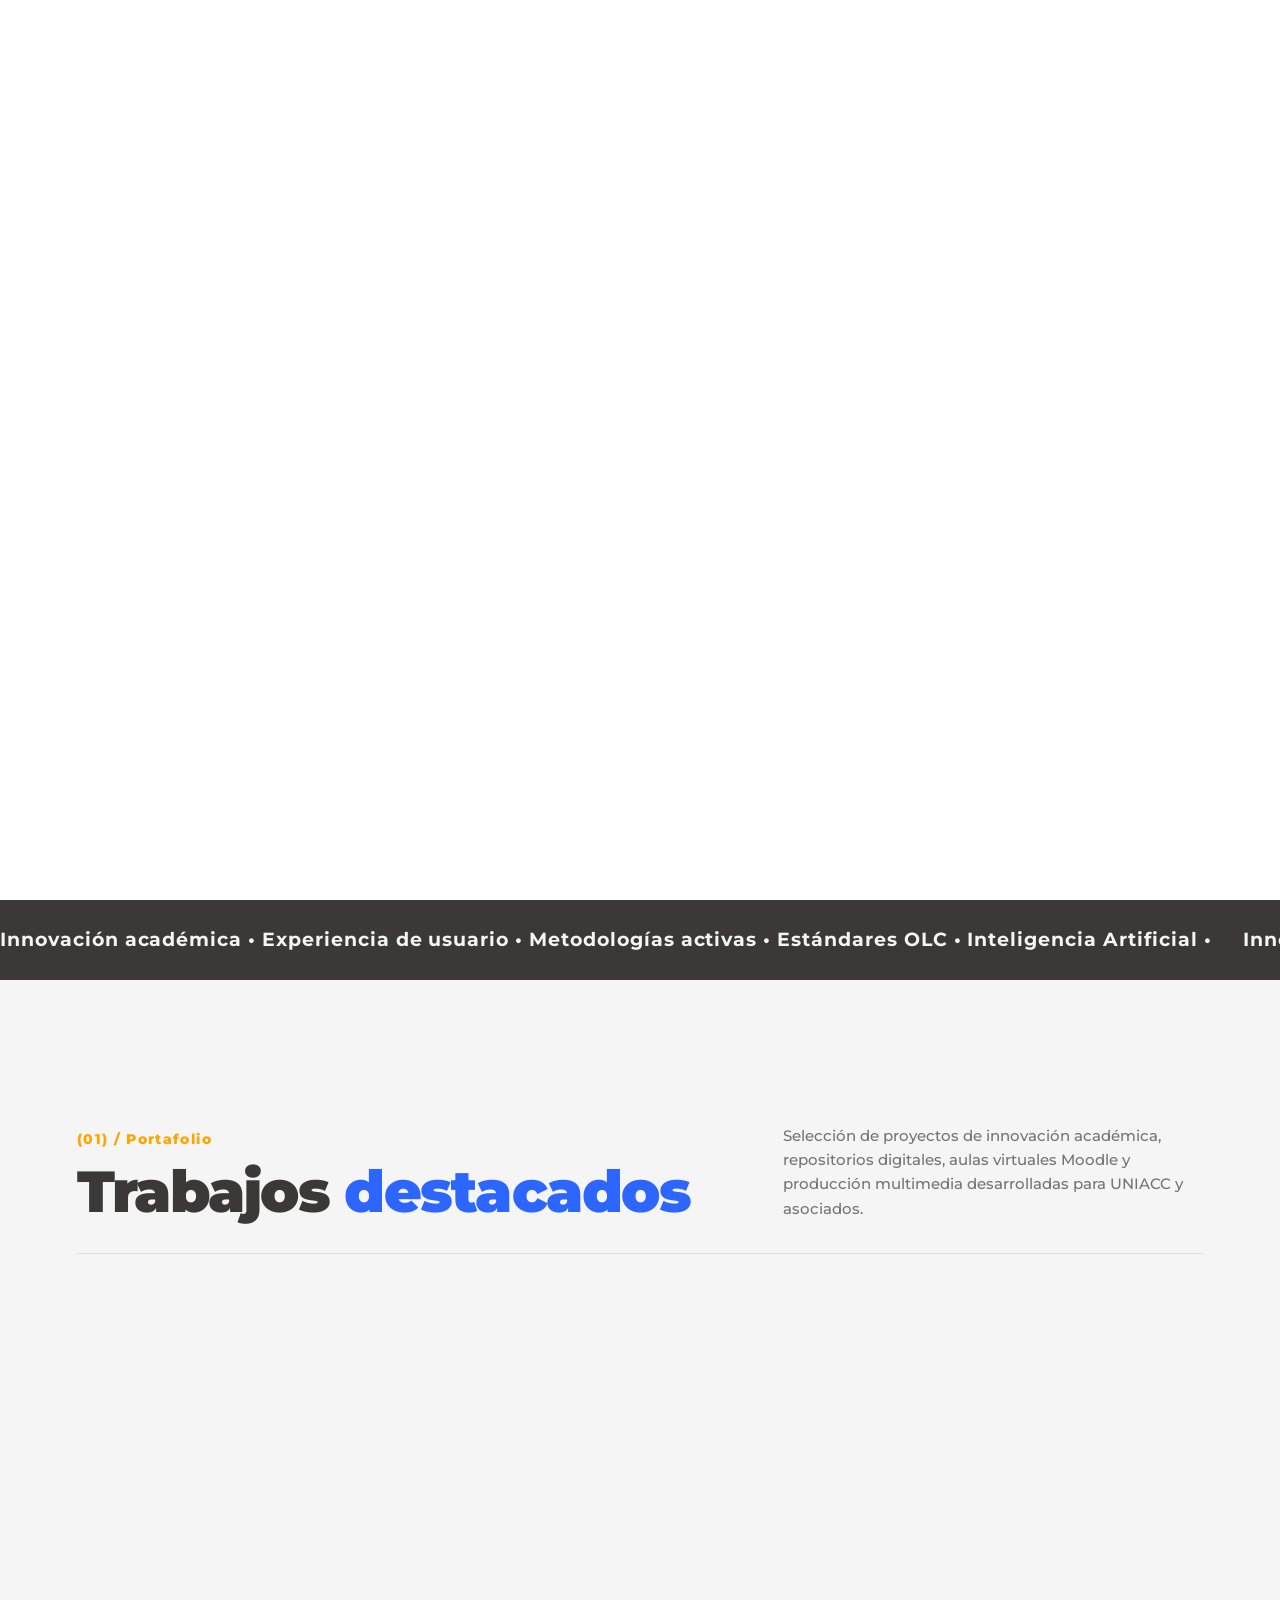
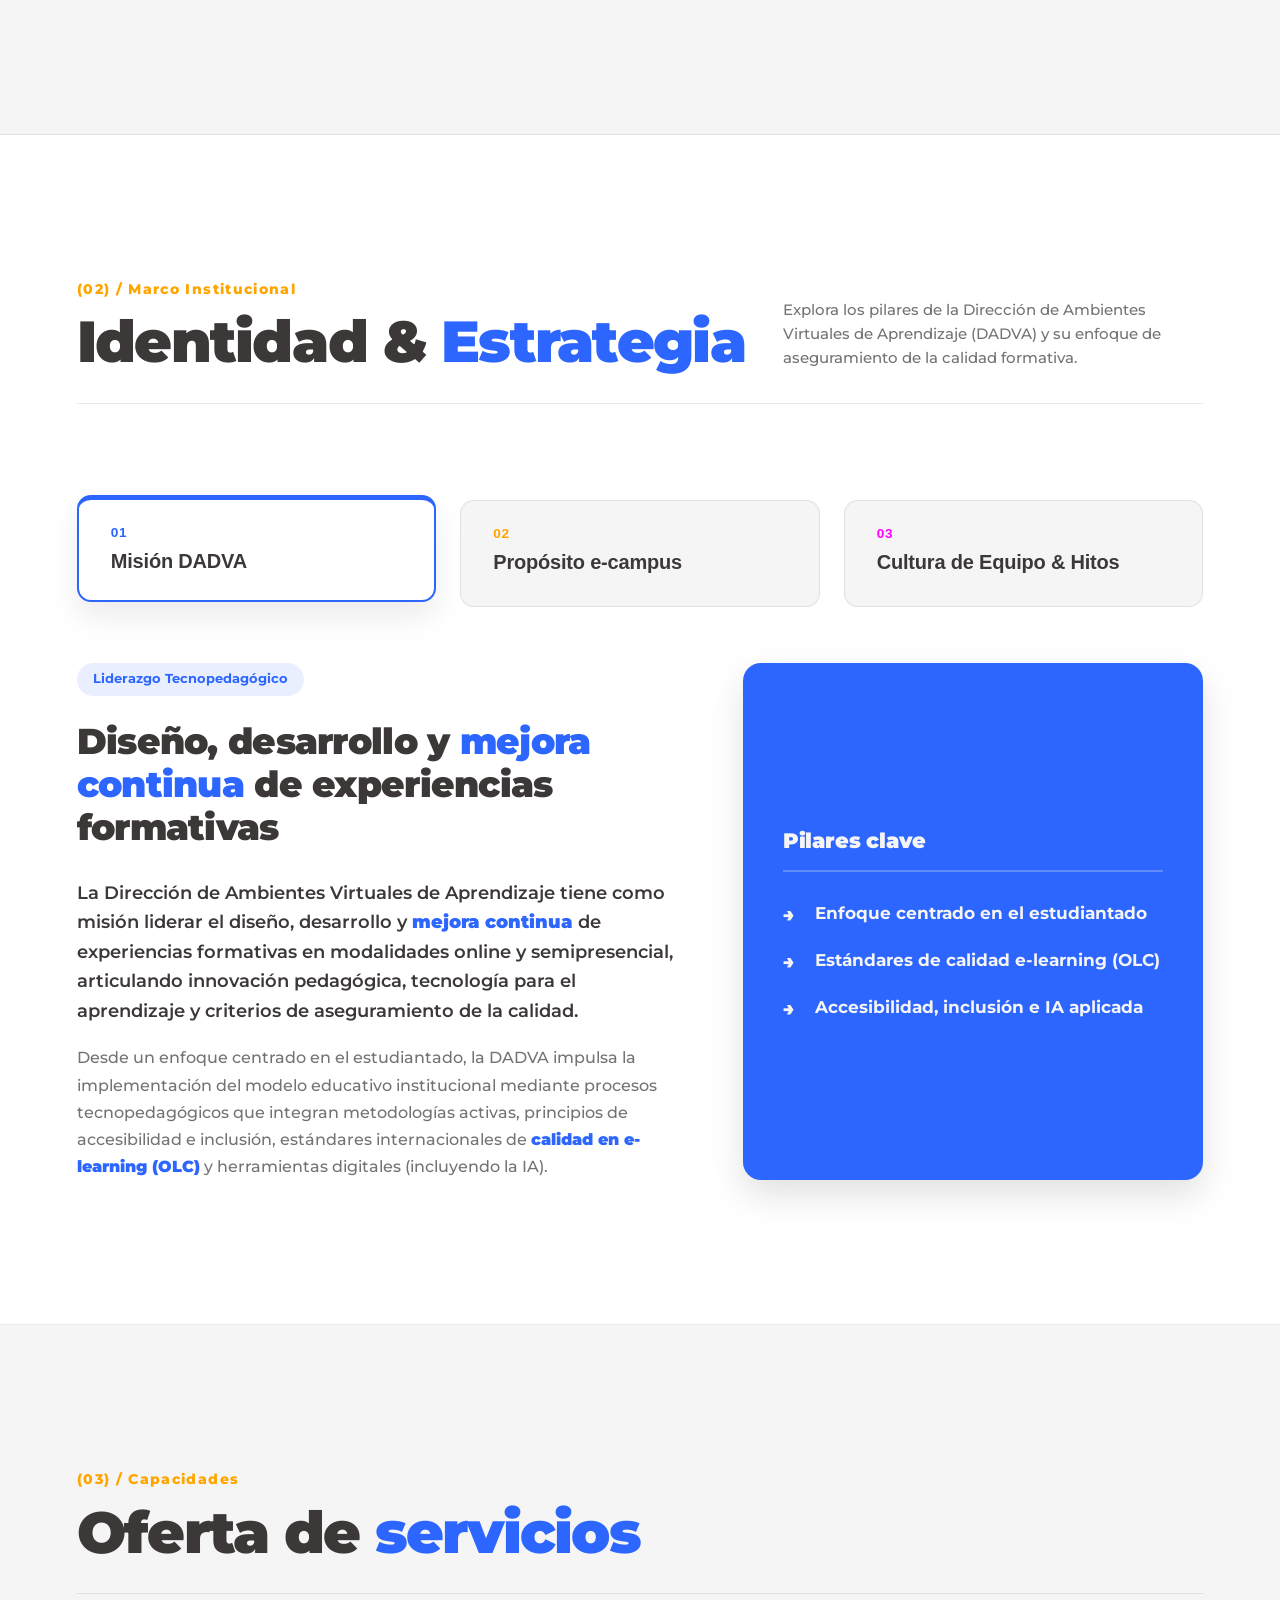
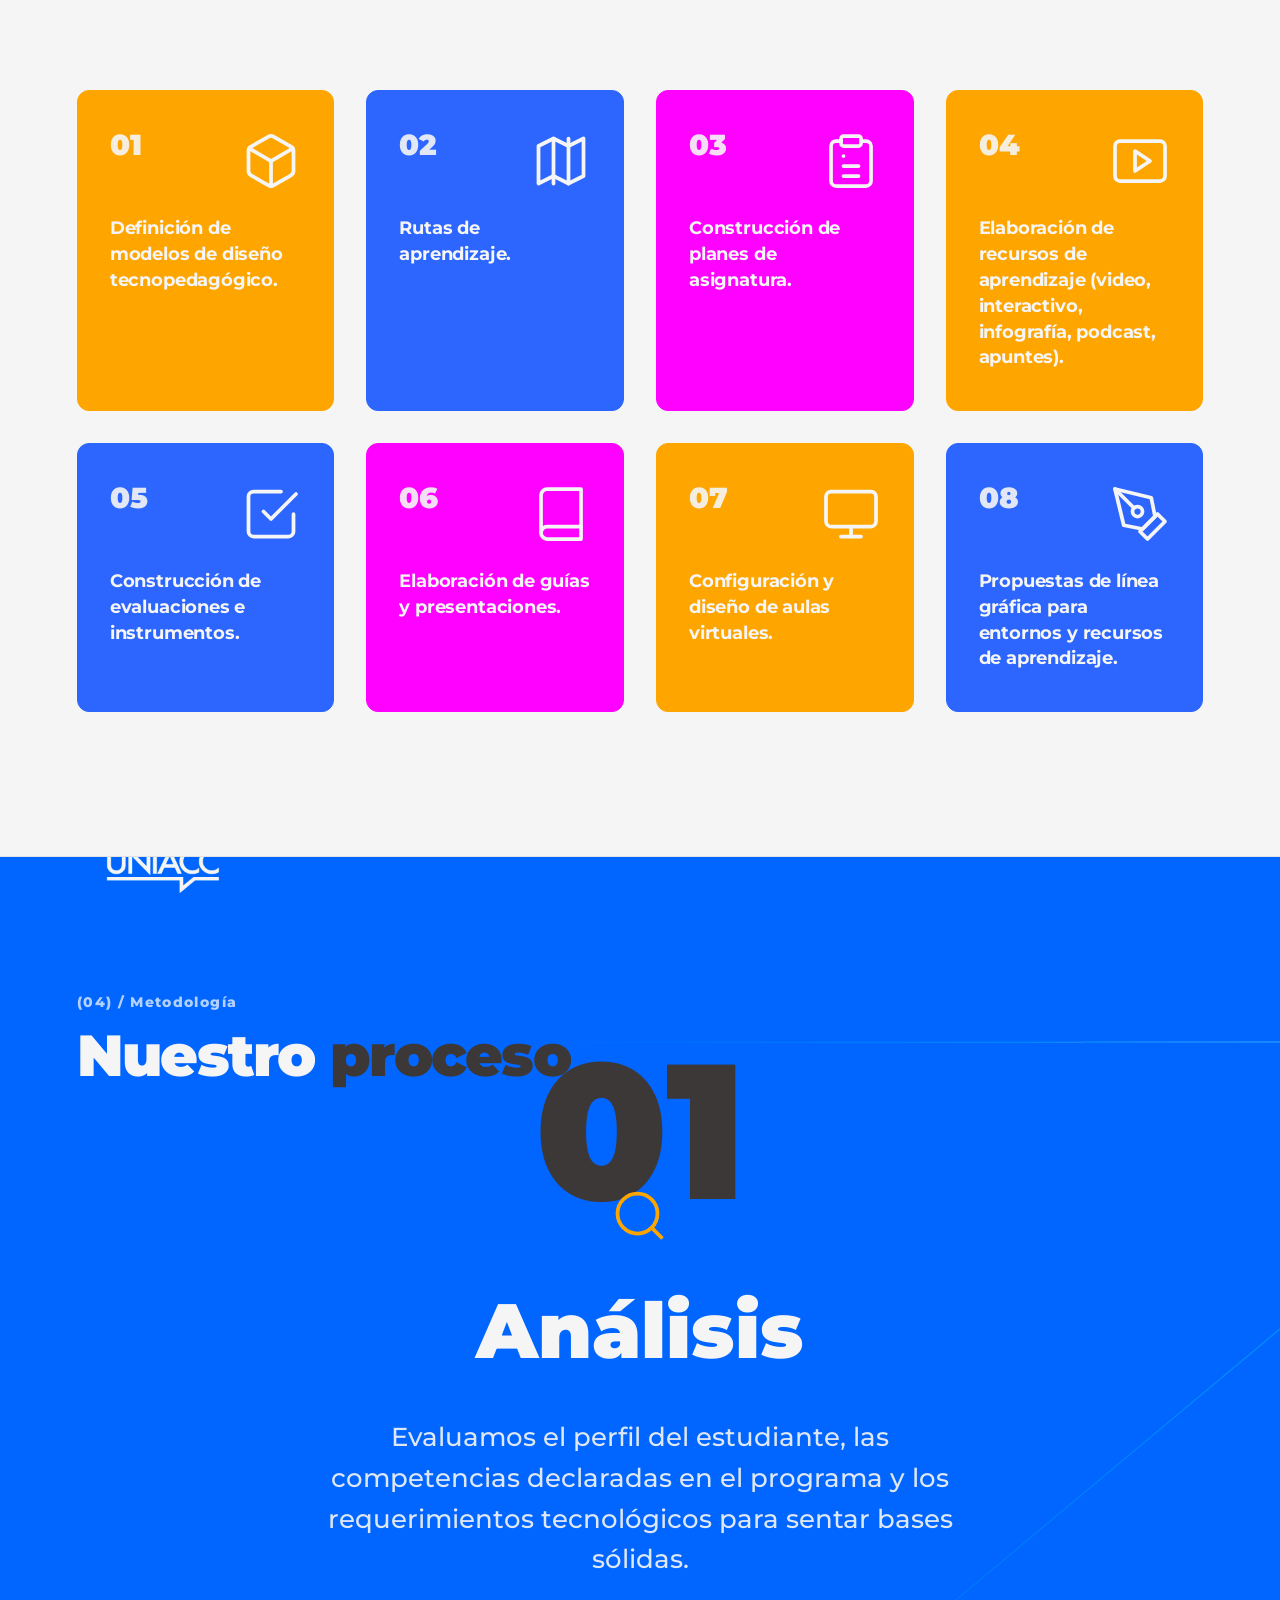
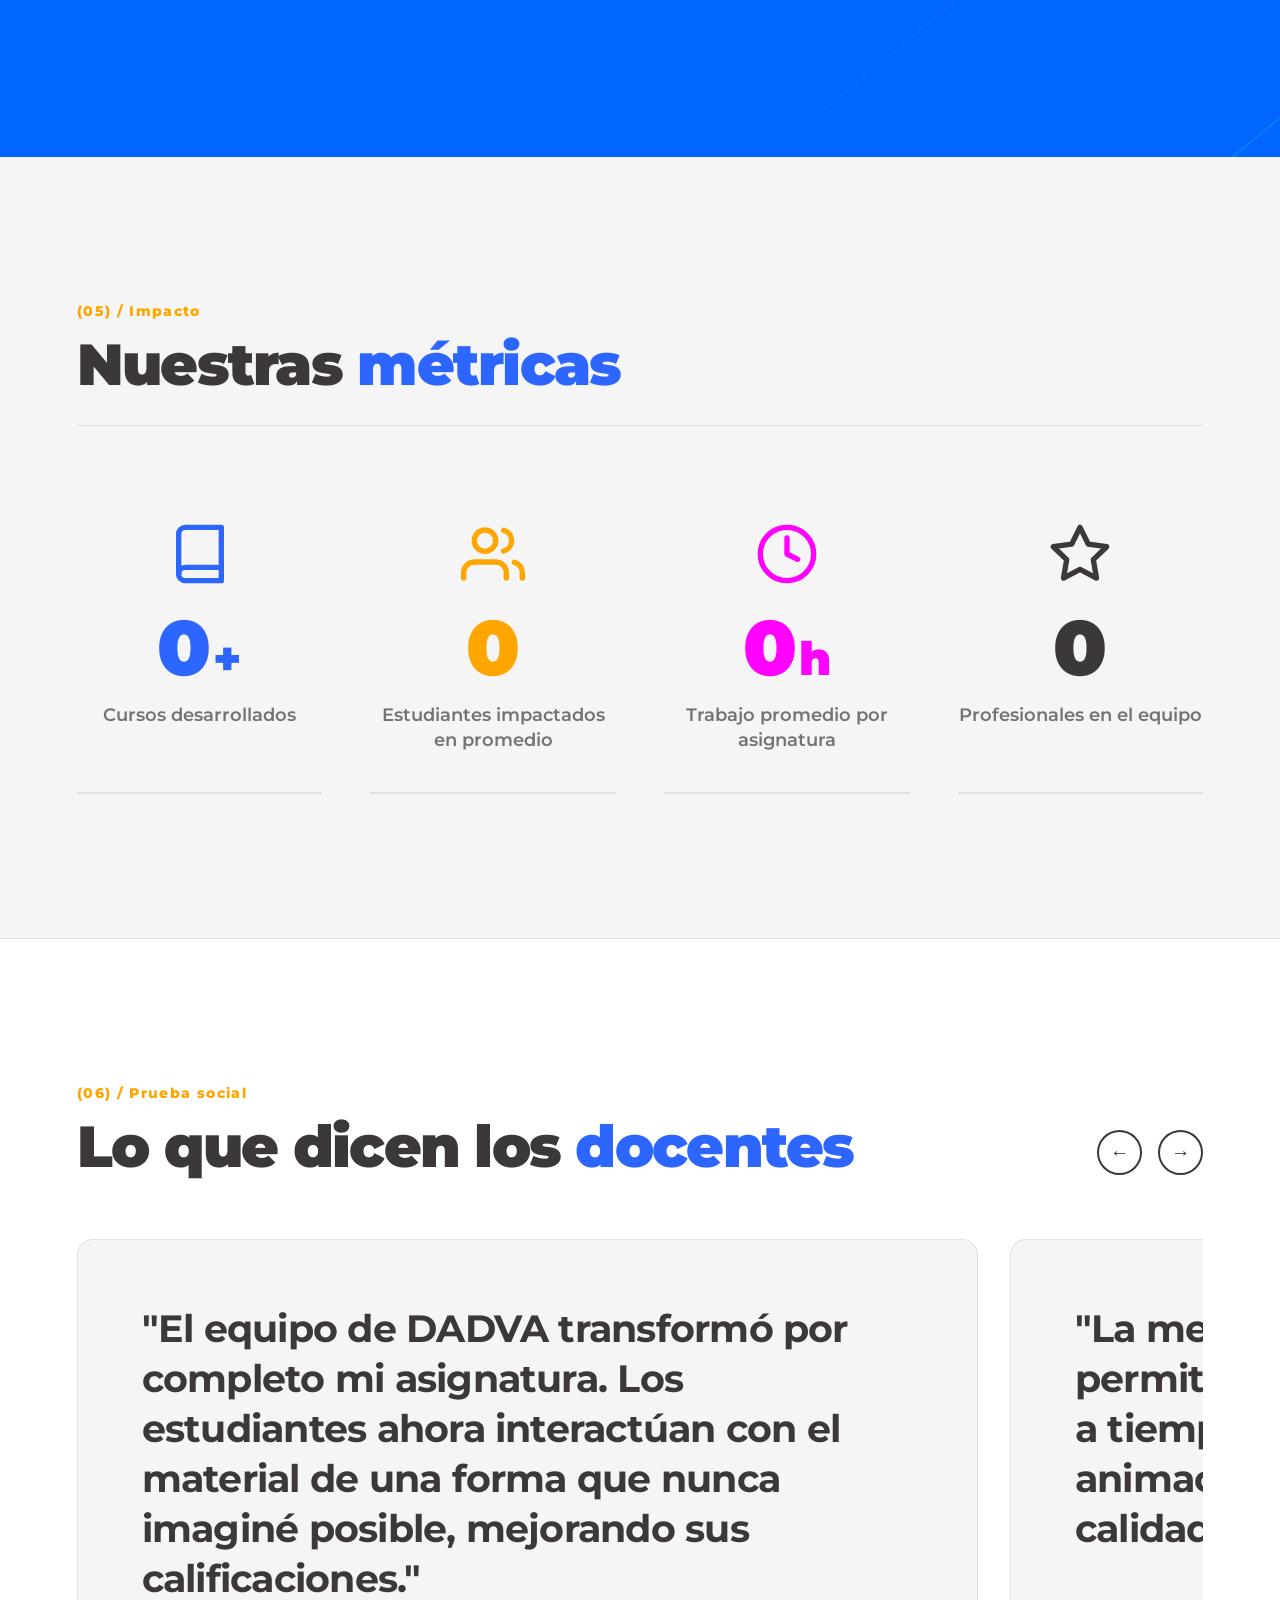
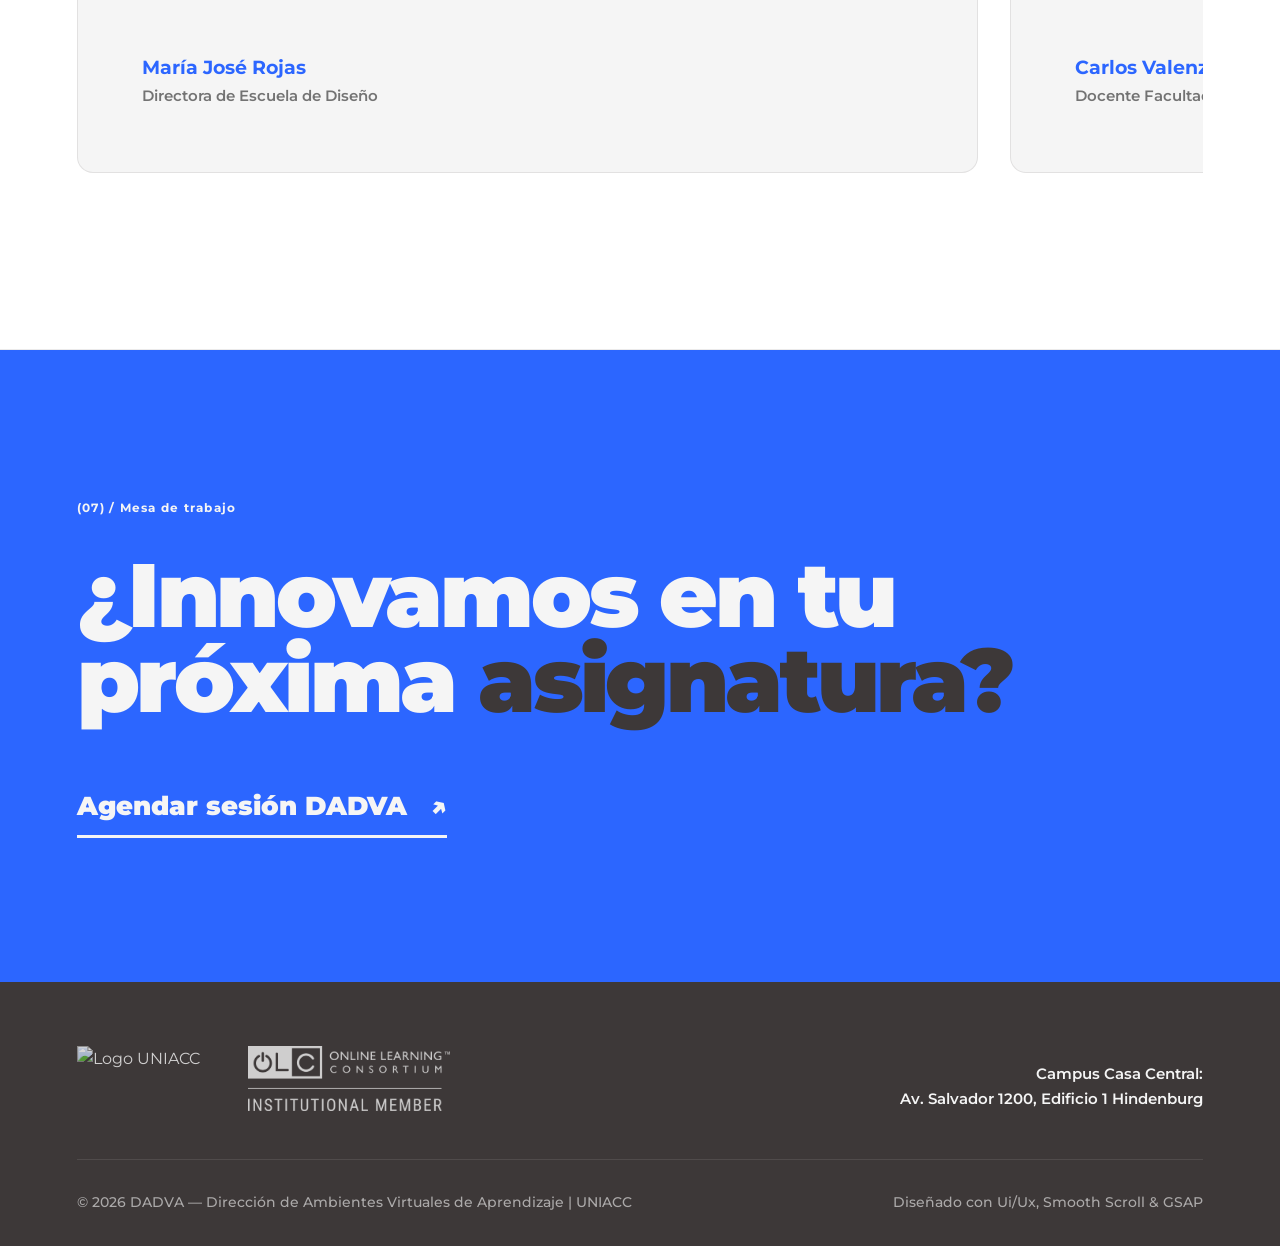
==== commit 6ef8cd69: "Add files via upload" ====
--- a/index.html
+++ b/index.html
@@ -31,13 +31,17 @@
         <svg viewBox="0 0 24 24" fill="none" stroke="currentColor" stroke-width="2" stroke-linecap="round" stroke-linejoin="round"><line x1="12" y1="19" x2="12" y2="5"></line><polyline points="5 12 12 5 19 12"></polyline></svg>
     </button>
 
-    <!-- LIGHTBOX OVERLAY PARA ZOOM DE IMÁGENES -->
+    <!-- LIGHTBOX OVERLAY PARA ZOOM DE IMÁGENES Y VIDEOS -->
     <div class="lightbox-overlay">
         <button class="lightbox-close hover-target" aria-label="Cerrar imagen">✕</button>
         <button class="lightbox-prev hover-target" aria-label="Imagen anterior">←</button>
         <button class="lightbox-next hover-target" aria-label="Siguiente imagen">→</button>
         <div class="lightbox-content">
             <img src="" alt="Vista ampliada" class="lightbox-img">
+            <!-- Reproductor de YouTube inyectado -->
+            <div class="lightbox-video-wrap" style="display:none;">
+                <iframe src="" class="lightbox-video" frameborder="0" allow="autoplay; fullscreen" allowfullscreen></iframe>
+            </div>
         </div>
     </div>
 
@@ -99,7 +103,7 @@
             <img src="img/hero.webp" class="hero-bg-parallax" alt="DADVA Background" />
         </div>
         
-        <img src="https://images.unsplash.com/photo-1550745165-9bc0b252726f?auto=format&fit=crop&w=600&q=80" alt="Elemento flotante" class="hero-floating-img hero-anim" />
+        <img src="img/hero2.webp" alt="Elemento flotante" class="hero-floating-img hero-anim" />
 
         <div class="hero-content">
             <div class="hero-top-meta">
@@ -108,7 +112,7 @@
             
             <h1 class="hero-title">
                 <span class="title-line"><span class="line-inner hero-anim text-extrabold text-smoke">Diseño tecnopedagógico</span></span>
-                <span class="title-line"><span class="line-inner hero-anim text-smoke" style="font-weight: 900;">&amp; factoría multimedia para</span></span>
+                <span class="title-line"><span class="line-inner hero-anim text-smoke" style="font-weight: 900;">&amp; producción multimedia para</span></span>
                 <span class="title-line"><span class="line-inner hero-anim text-graphite" style="font-weight: 900;">educación superior</span></span>
             </h1>
 
@@ -141,7 +145,7 @@
                 <h2 class="section-heading">Trabajos <span class="text-extrabold">destacados</span></h2>
             </div>
             <p class="header-right">
-                Selección de proyectos de innovación académica, repositorios digitales, aulas virtuales Moodle y factoría multimedia desarrolladas para UNIACC y asociados.
+                Selección de proyectos de innovación académica, repositorios digitales, aulas virtuales Moodle y producción multimedia desarrolladas para UNIACC y asociados.
             </p>
         </div>
 
@@ -154,12 +158,10 @@
                data-challenge="<p>El curso presentaba una alta carga cognitiva, material denso en PDF y baja participación estudiantil en los foros.</p>"
                data-solution="<p>Aplicación del modelo ASSURE para reestructurar el contenido en rutas de aprendizaje con microactividades progresivas.</p>"
                data-impact="<p>Incremento del 35% en la finalización de módulos semanales y mejora en las calificaciones generales del curso.</p>"
-               data-img="https://images.unsplash.com/photo-1618005182384-a83a8bd57fbe?auto=format&fit=crop&w=1600&q=80">
+               data-img="img/assure.webp">
                 <div class="media-container">
-                    <img class="media-parallax" src="https://images.unsplash.com/photo-1618005182384-a83a8bd57fbe?auto=format&fit=crop&w=1600&q=80" alt="Diseño Instruccional" />
-                    <video class="hover-video" muted loop playsinline>
-                        <source src="https://cdn.pixabay.com/video/2019/11/13/29087-373977536_tiny.mp4" type="video/mp4" />
-                    </video>
+                    <img class="media-parallax" src="img/assure.webp" alt="Diseño Instruccional" />
+                    
                     <div class="card-hover-overlay"><span class="hover-text">Ver proyecto ↗</span></div>
                     <span class="card-badge">Diseño tecnopedagógico</span>
                 </div>
@@ -178,12 +180,10 @@
                data-challenge="<p>Retrasos en la entrega de material pedagógico y falta de visibilidad en el avance de la producción multimedia.</p>"
                data-solution="<p>Implementación de metodologías ágiles (Scrum/Kanban) con sprints de 2 semanas y tableros de control visuales.</p>"
                data-impact="<p>Reducción del 40% en los tiempos de entrega y sincronización total entre el equipo de diseño y los docentes.</p>"
-               data-img="https://images.unsplash.com/photo-1552664730-d307ca884978?auto=format&fit=crop&w=1600&q=80">
+               data-img="img/agiles.webp">
                 <div class="media-container">
-                    <img class="media-parallax" src="https://images.unsplash.com/photo-1552664730-d307ca884978?auto=format&fit=crop&w=1600&q=80" alt="Gestión de Proyectos" />
-                    <video class="hover-video" muted loop playsinline>
-                        <source src="https://cdn.pixabay.com/video/2021/08/17/85350-588720874_tiny.mp4" type="video/mp4" />
-                    </video>
+                    <img class="media-parallax" src="img/agiles.webp" alt="Gestión de Proyectos" />
+                    
                     <div class="card-hover-overlay"><span class="hover-text">Ver proyecto ↗</span></div>
                     <span class="card-badge highlight-badge">Scrum / Kanban</span>
                 </div>
@@ -205,9 +205,7 @@
                data-img="img/podcast.webp">
                 <div class="media-container">
                     <img class="media-parallax" src="img/podcast.webp" alt="Podcast Académico" />
-                    <video class="hover-video" muted loop playsinline>
-                        <source src="img/podcast.mp4" type="video/mp4" />
-                    </video>
+                    
                     <div class="card-hover-overlay"><span class="hover-text">Ver proyecto ↗</span></div>
                     <span class="card-badge highlight-badge">Audio / Streaming</span>
                 </div>
@@ -226,12 +224,10 @@
                data-challenge="<p>Necesidad de estructurar programas modulares de formación ejecutiva con alta flexibilidad horaria, sin perder el rigor metodológico ni el acompañamiento docente característico de UNIACC.</p>"
                data-solution="<p>Diseño de arquitectura modular tecnopedagógica orientada a resultados de aprendizaje inmediatos, integrando microcápsulas, foros sincrónicos y rúbricas de evaluación por competencias laborales.</p>"
                data-impact="<p>Apertura de más de 12 diplomados 100% online con una tasa de retención superior al 92% y altos índices de recomendación profesional.</p>"
-               data-img="https://images.unsplash.com/photo-1522202176988-66273c2fd55f?auto=format&fit=crop&w=1600&q=80">
+               data-img="img/diplomados.webp">
                 <div class="media-container">
-                    <img class="media-parallax" src="https://images.unsplash.com/photo-1522202176988-66273c2fd55f?auto=format&fit=crop&w=1600&q=80" alt="Diplomados y Postgrado" />
-                    <video class="hover-video" muted loop playsinline>
-                        <source src="https://cdn.pixabay.com/video/2016/09/21/5364-183742475_tiny.mp4" type="video/mp4" />
-                    </video>
+                    <img class="media-parallax" src="img/diplomados.webp" alt="Diplomados y Postgrado" />
+                    
                     <div class="card-hover-overlay"><span class="hover-text">Ver proyecto ↗</span></div>
                     <span class="card-badge">Postgrado / Diplomados</span>
                 </div>
@@ -246,18 +242,16 @@
             <!-- 05. CARD MEDIANA: CREACIÓN DE MATERIAL DIDÁCTICO E INTERACTIVOS -->
             <a href="#" class="project-card span-7 card-reveal hover-target"
                data-title="Creación de material didáctico e interactivos"
-               data-badge="Factoría / Genially"
+               data-badge="Producción / Genially"
                data-challenge="<p>El material de estudio tradicional no lograba captar la atención de los estudiantes de primer año.</p>"
                data-solution="<p>Desarrollo de objetos virtuales de aprendizaje (OVAs) mediante Genially y paquetización SCORM para Moodle.</p>"
                data-impact="<p>Aumento significativo en el engagement, con más de 1.500 interacciones por módulo gamificado.</p>"
-               data-img="https://images.unsplash.com/photo-1611162617474-5b21e879e113?auto=format&fit=crop&w=1600&q=80">
+               data-img="img/interactivo.webp">
                 <div class="media-container">
-                    <img class="media-parallax" src="https://images.unsplash.com/photo-1611162617474-5b21e879e113?auto=format&fit=crop&w=1600&q=80" alt="Interactivos Genially" />
-                    <video class="hover-video" muted loop playsinline>
-                        <source src="https://cdn.pixabay.com/video/2019/11/19/29272-374768341_tiny.mp4" type="video/mp4" />
-                    </video>
-                    <div class="card-hover-overlay"><span class="hover-text">Ver proyecto ↗</span></div>
-                    <span class="card-badge">Factoría / Genially</span>
+                    <img class="media-parallax" src="img/interactivo.webp" alt="Interactivos Genially" />
+                    
+                    <div class="card-hover-overlay"><span class="hover-text">Ver proyecto ↗</span></div>
+                    <span class="card-badge">Producción / Genially</span>
                 </div>
                 <div class="project-meta">
                     <div>
@@ -267,19 +261,17 @@
                 </div>
             </a>
 
-            <!-- 06. CARD MEDIANA: PRODUCCIÓN DE VIDEOS CON CALIDAD ESTUDIO -->
+            <!-- 06. CARD MEDIANA: PRODUCCIÓN DE VIDEOS CON CALIDAD ESTUDIO (MODIFICADA CON GRILLA) -->
             <a href="#" class="project-card span-5 offset-top card-reveal hover-target"
                data-title="Producción de videos con calidad estudio"
                data-badge="Audiovisual / Animación"
                data-challenge="<p>Las clases magistrales en bruto resultaban en una rápida pérdida de retención visual del alumno.</p>"
                data-solution="<p>Producción de cápsulas de microlearning con calidad de estudio, utilizando motion graphics para explicar conceptos abstractos.</p>"
-               data-impact="<p>Retención de la atención aumentada al 85% promedio por video y reducción de consultas básicas en los foros.</p>"
-               data-img="https://images.unsplash.com/photo-1574717024653-61fd2cf4d44d?auto=format&fit=crop&w=1600&q=80">
+               data-impact="<p>Retención de la atención aumentada al 85% promedio por video y reducción de consultas básicas en los foros.</p><h4 class='text-extrabold' style='margin-top:2.5rem; border-bottom: 2px solid var(--border-subtle); padding-bottom: 0.5rem; margin-bottom: 1.5rem;'>Galería de Producciones</h4><div class='modal-gallery balanced-grid'><div class='video-trigger-container lightbox-trigger hover-target' data-video='CeDlI19xGqA'><img src='https://img.youtube.com/vi/CeDlI19xGqA/hqdefault.jpg' alt='Video 1'></div><div class='video-trigger-container lightbox-trigger hover-target' data-video='cSHzJercSpU'><img src='https://img.youtube.com/vi/cSHzJercSpU/hqdefault.jpg' alt='Video 2'></div><div class='video-trigger-container lightbox-trigger hover-target' data-video='jg2roDqV0Qk'><img src='https://img.youtube.com/vi/jg2roDqV0Qk/hqdefault.jpg' alt='Video 3'></div><div class='video-trigger-container lightbox-trigger hover-target' data-video='BT_TAvQwmwo'><img src='https://img.youtube.com/vi/BT_TAvQwmwo/hqdefault.jpg' alt='Video 4'></div><div class='video-trigger-container lightbox-trigger hover-target' data-video='ZbHWWYlrVtI'><img src='https://img.youtube.com/vi/ZbHWWYlrVtI/hqdefault.jpg' alt='Video 5'></div><div class='video-trigger-container lightbox-trigger hover-target' data-video='yX33_ErGLMg'><img src='https://img.youtube.com/vi/yX33_ErGLMg/hqdefault.jpg' alt='Video 6'></div><div class='video-trigger-container lightbox-trigger hover-target' data-video='X083qCvl-9M'><img src='https://img.youtube.com/vi/X083qCvl-9M/hqdefault.jpg' alt='Video 7'></div></div>"
+               data-img="img/videos.webp">
                 <div class="media-container">
-                    <img class="media-parallax" src="https://images.unsplash.com/photo-1574717024653-61fd2cf4d44d?auto=format&fit=crop&w=1600&q=80" alt="Producción de Videos" />
-                    <video class="hover-video" muted loop playsinline>
-                        <source src="https://cdn.pixabay.com/video/2019/11/15/29166-374246834_tiny.mp4" type="video/mp4" />
-                    </video>
+                    <img class="media-parallax" src="img/videos.webp" alt="Producción de Videos" />
+                    
                     <div class="card-hover-overlay"><span class="hover-text">Ver proyecto ↗</span></div>
                     <span class="card-badge">Audiovisual / Animación</span>
                 </div>
@@ -298,12 +290,10 @@
                data-challenge="<p>Apuntes desestructurados y con mala legibilidad que dificultaban la lectura prolongada en dispositivos móviles.</p>"
                data-solution="<p>Rediseño editorial enfocado en la jerarquía visual, uso de espacios en blanco y maquetación amigable para pantallas.</p>"
                data-impact="<p>Mejor experiencia de lectura, destacando un 100% de cumplimiento con las normativas de legibilidad institucional.</p>"
-               data-img="https://images.unsplash.com/photo-1512820790803-83ca734da794?auto=format&fit=crop&w=1600&q=80">
+               data-img="img/apunte.webp">
                 <div class="media-container">
-                    <img class="media-parallax" src="https://images.unsplash.com/photo-1512820790803-83ca734da794?auto=format&fit=crop&w=1600&q=80" alt="Apuntes Estructurados" />
-                    <video class="hover-video" muted loop playsinline>
-                        <source src="https://cdn.pixabay.com/video/2021/01/29/63346-512684784_tiny.mp4" type="video/mp4" />
-                    </video>
+                    <img class="media-parallax" src="img/apunte.webp" alt="Apuntes Estructurados" />
+                    
                     <div class="card-hover-overlay"><span class="hover-text">Ver proyecto ↗</span></div>
                     <span class="card-badge">Diseño editorial</span>
                 </div>
@@ -322,12 +312,10 @@
                data-challenge="<p>Múltiples aulas virtuales presentaban diseños inconsistentes y barreras de accesibilidad para usuarios con discapacidad.</p>"
                data-solution="<p>Estandarización UI/UX del LMS Moodle, incorporando menús intuitivos, paleta de colores accesibles y soporte móvil.</p>"
                data-impact="<p>Navegación unificada en toda la institución, cumpliendo con los criterios WCA y mejorando la satisfacción en un 45%.</p>"
-               data-img="https://images.unsplash.com/photo-1550745165-9bc0b252726f?auto=format&fit=crop&w=2200&q=80">
+               data-img="img/uiux.webp">
                 <div class="media-container">
-                    <img class="media-parallax" src="https://images.unsplash.com/photo-1550745165-9bc0b252726f?auto=format&fit=crop&w=2200&q=80" alt="UX Moodle LMS" />
-                    <video class="hover-video" muted loop playsinline>
-                        <source src="https://assets.mixkit.co/videos/preview/mixkit-user-interface-designer-working-on-a-digital-tablet-4766-large.mp4" type="video/mp4" />
-                    </video>
+                    <img class="media-parallax" src="img/uiux.webp" alt="UX Moodle LMS" />
+                    
                     <div class="card-hover-overlay"><span class="hover-text">Ver proyecto ↗</span></div>
                     <span class="card-badge">Ecosistema digital / Accesibilidad UX</span>
                 </div>
@@ -349,9 +337,7 @@
                data-img="img/rrgm.webp">
                 <div class="media-container widescreen">
                     <img class="media-parallax intense-parallax" src="img/rrgm.webp" alt="Repositorio de Recursos Gráfico Multimedia" />
-                    <video class="hover-video" muted loop playsinline>
-                        <source src="img/rrgm.mp4" type="video/mp4" />
-                    </video>
+                    
                     <div class="card-hover-overlay"><span class="hover-text">Ver proyecto ↗</span></div>
                     <span class="card-badge highlight-badge">Repositorio Gráfico</span>
                 </div>
@@ -583,7 +569,7 @@
                     <span class="step-number">03</span>
                     <svg class="methodology-icon" viewBox="0 0 24 24" fill="none" stroke="currentColor" stroke-width="1.5"><polyline points="16 18 22 12 16 6"></polyline><polyline points="8 6 2 12 8 18"></polyline></svg>
                     <h2 class="step-title">Desarrollo</h2>
-                    <p class="step-desc">Nuestra factoría multimedia crea objetos virtuales interactivos, podcasts, cápsulas de video y recursos editoriales de alto estándar.</p>
+                    <p class="step-desc">Nuestra producción multimedia crea objetos virtuales interactivos, podcasts, cápsulas de video y recursos editoriales de alto estándar.</p>
                 </div>
             </div>
 
--- a/styles.css
+++ b/styles.css
@@ -177,9 +177,16 @@
 .hero-bg-parallax { width: 120vw; height: 140vh; object-fit: cover; position: absolute; top: -20vh; left: -10vw; opacity: 1; }
 
 .hero-floating-img {
-    position: absolute; right: 8%; top: 20%; width: 28vw; max-width: 400px;
-    height: auto; aspect-ratio: 4/5; object-fit: cover; border-radius: 16px;
-    box-shadow: 0 30px 60px rgba(0,0,0,0.3); z-index: 0; pointer-events: none;
+    position: absolute; 
+    right: 6%; /* Anclado al margen derecho coincidiendo con el padding lateral general */
+    top: 50%; /* Punto central vertical... */
+    transform: translateY(-50%); /* ...y alineación exacta respecto a sí misma */
+    width: 45vw; /* Aumentamos el tamaño relativo para mayor presencia */
+    max-width: 750px; /* Aumentamos el tope máximo */
+    height: auto; 
+    z-index: 0; 
+    pointer-events: none;
+}
 }
 @media (max-width: 1024px) {
     .hero-floating-img { display: none; }
@@ -262,13 +269,6 @@
 }
 .media-parallax.intense-parallax { height: 150%; top: -25%; }
 
-/* VIDEO CON OPACIDAD RESTAURADA */
-.hover-video {
-    position: absolute; top: 0; left: 0; width: 100%; height: 100%; object-fit: cover;
-    opacity: 0; transition: opacity 0.5s ease, transform 0.8s ease; transform: scale(1);
-    z-index: 2; pointer-events: none;
-}
-.project-card:hover .hover-video { opacity: 1; transform: scale(1.05); }
 
 /* TINTE HOVER NEGRO GRAFITO */
 .card-hover-overlay {
@@ -811,4 +811,53 @@
 @media (max-width: 768px) {
     .services-grid, .metrics-grid { grid-template-columns: 1fr; }
     .footer-logos { flex-direction: column; align-items: flex-start; gap: 1.5rem;}
+}
+
+/* ==========================================================================
+   MODAL Y LIGHTBOX PARA VIDEOS YOUTUBE
+   ========================================================================== */
+.modal-gallery .video-trigger-container { position: relative; overflow: hidden; border-radius: 8px; cursor: pointer; border: 1px solid var(--border-subtle); transition: transform 0.4s var(--ease-agency), box-shadow 0.4s ease; }
+.modal-gallery .video-trigger-container::after {
+    content: '▶'; position: absolute; top: 50%; left: 50%; transform: translate(-50%, -50%);
+    color: #fff; background: rgba(220,38,38,0.9); width: 48px; height: 48px; 
+    display: flex; align-items: center; justify-content: center; border-radius: 50%;
+    font-size: 1.2rem; pointer-events: none; transition: transform 0.3s;
+    box-shadow: 0 4px 15px rgba(230, 37, 37, 0.4);
+}
+.modal-gallery .video-trigger-container:hover { transform: translateY(-4px); box-shadow: 0 15px 30px rgba(0,0,0,0.15); }
+.modal-gallery .video-trigger-container:hover::after { transform: translate(-50%, -50%) scale(1.15); background: #e62525;}
+.modal-gallery .video-trigger-container img { width: 100%; height: 100%; object-fit: cover; border: none; margin: 0; border-radius: 0; box-shadow: none; pointer-events: none; }
+
+.lightbox-content { position: relative; width: 100%; max-width: 90vw; max-height: 90vh; display: flex; justify-content: center; align-items: center; }
+.lightbox-video-wrap { width: 100%; max-width: 1100px; aspect-ratio: 16/9; position: relative; box-shadow: 0 30px 60px rgba(0,0,0,0.5); }
+.lightbox-video { width: 100%; height: 100%; border-radius: 8px; background-color: #000; border: none; outline: none; }
+
+/* ==========================================================================
+   COLORES INTERCALADOS Y HOVER PARA TÍTULOS DE TRABAJOS DESTACADOS
+   ========================================================================== */
+
+/* Intercalamos: 1. Magenta, 2. Amarillo, 3. Azul */
+.projects-grid .project-card:nth-child(3n+1) .project-title .text-extrabold {
+    color: var(--accent-pink); /* Magenta */
+}
+.projects-grid .project-card:nth-child(3n+2) .project-title .text-extrabold {
+    color: var(--accent-orange); /* Amarillo */
+}
+.projects-grid .project-card:nth-child(3n+3) .project-title .text-extrabold {
+    color: var(--accent-blue); /* Azul */
+}
+
+/* Efecto hover suave en los títulos */
+.projects-grid .project-card .project-title {
+    transition: transform 0.4s var(--ease-agency), color 0.4s ease;
+}
+
+.projects-grid .project-card:hover .project-title {
+    transform: translateX(8px); /* Pequeño desplazamiento hacia la derecha */
+}
+
+.projects-grid .project-card:hover .project-title .text-extrabold {
+    text-decoration: underline;
+    text-underline-offset: 6px;
+    filter: brightness(1.1); /* Ligero brillo adicional al pasar el cursor */
 }
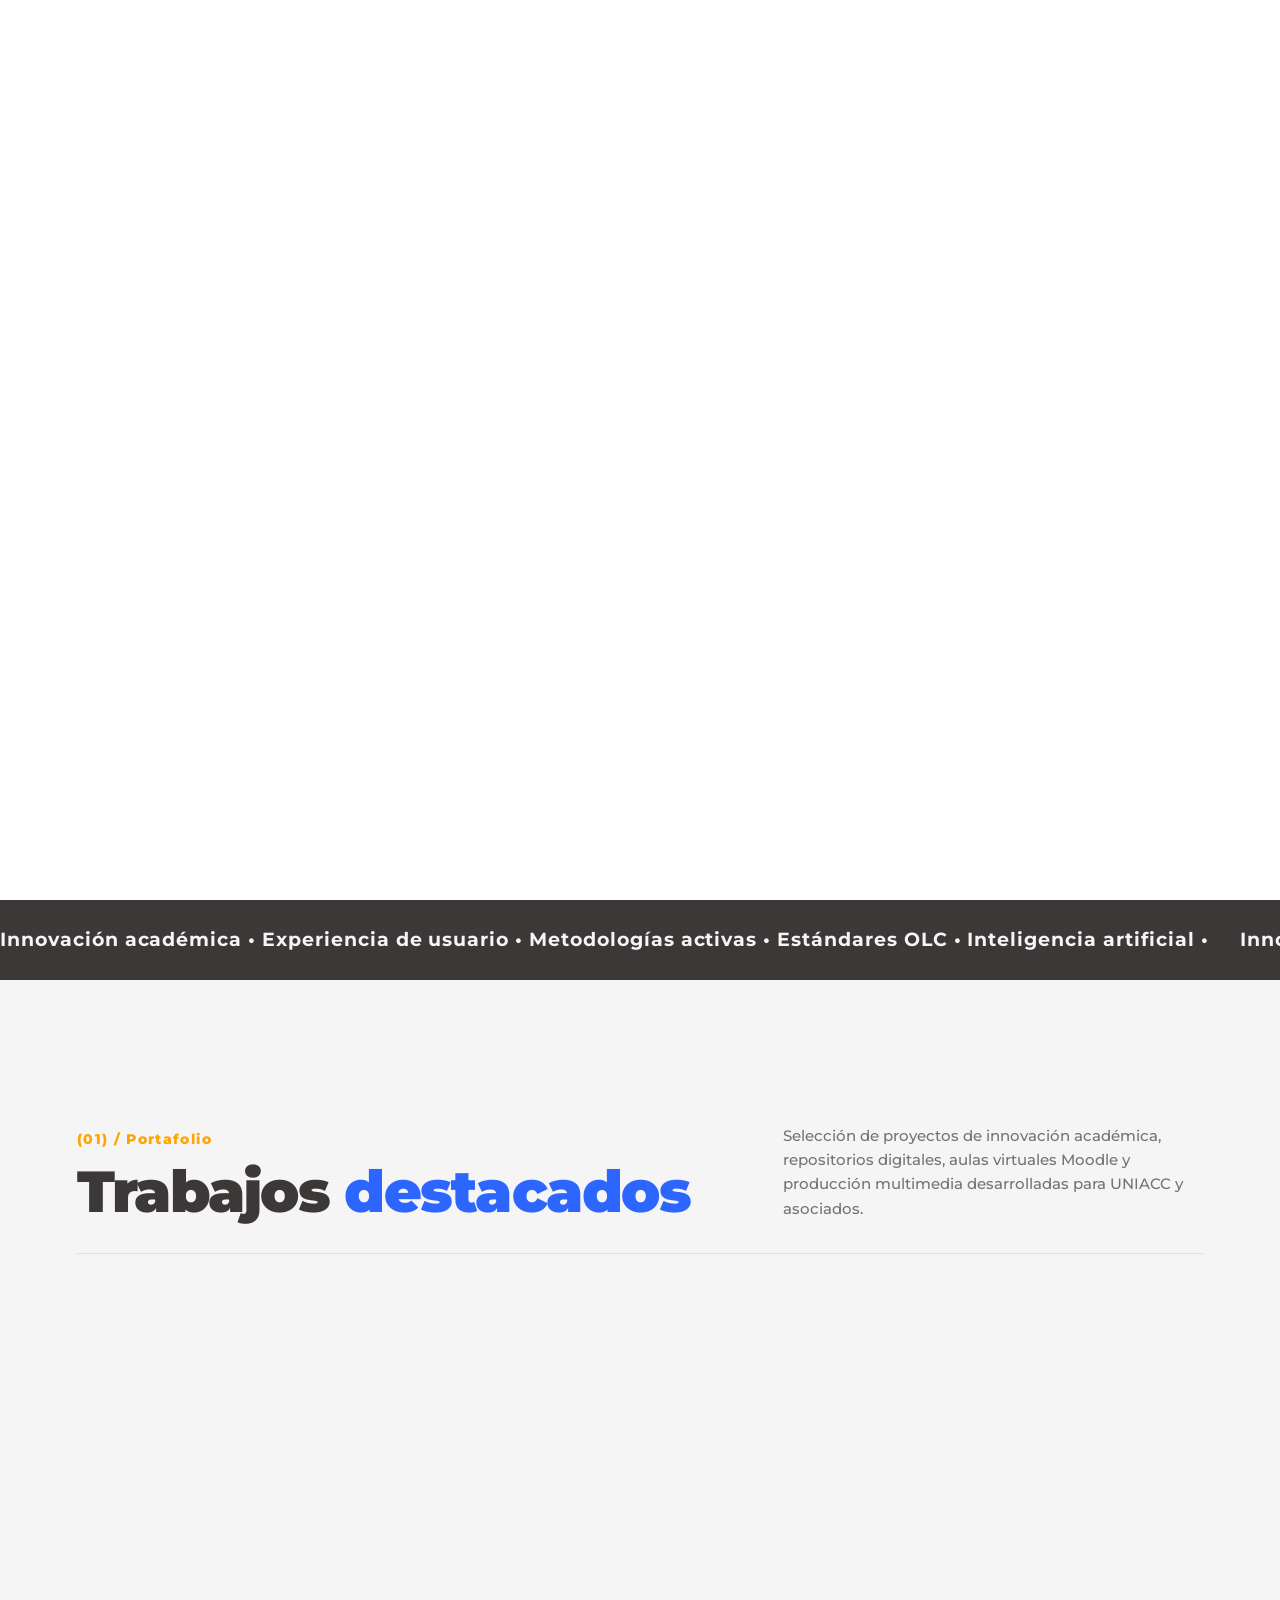
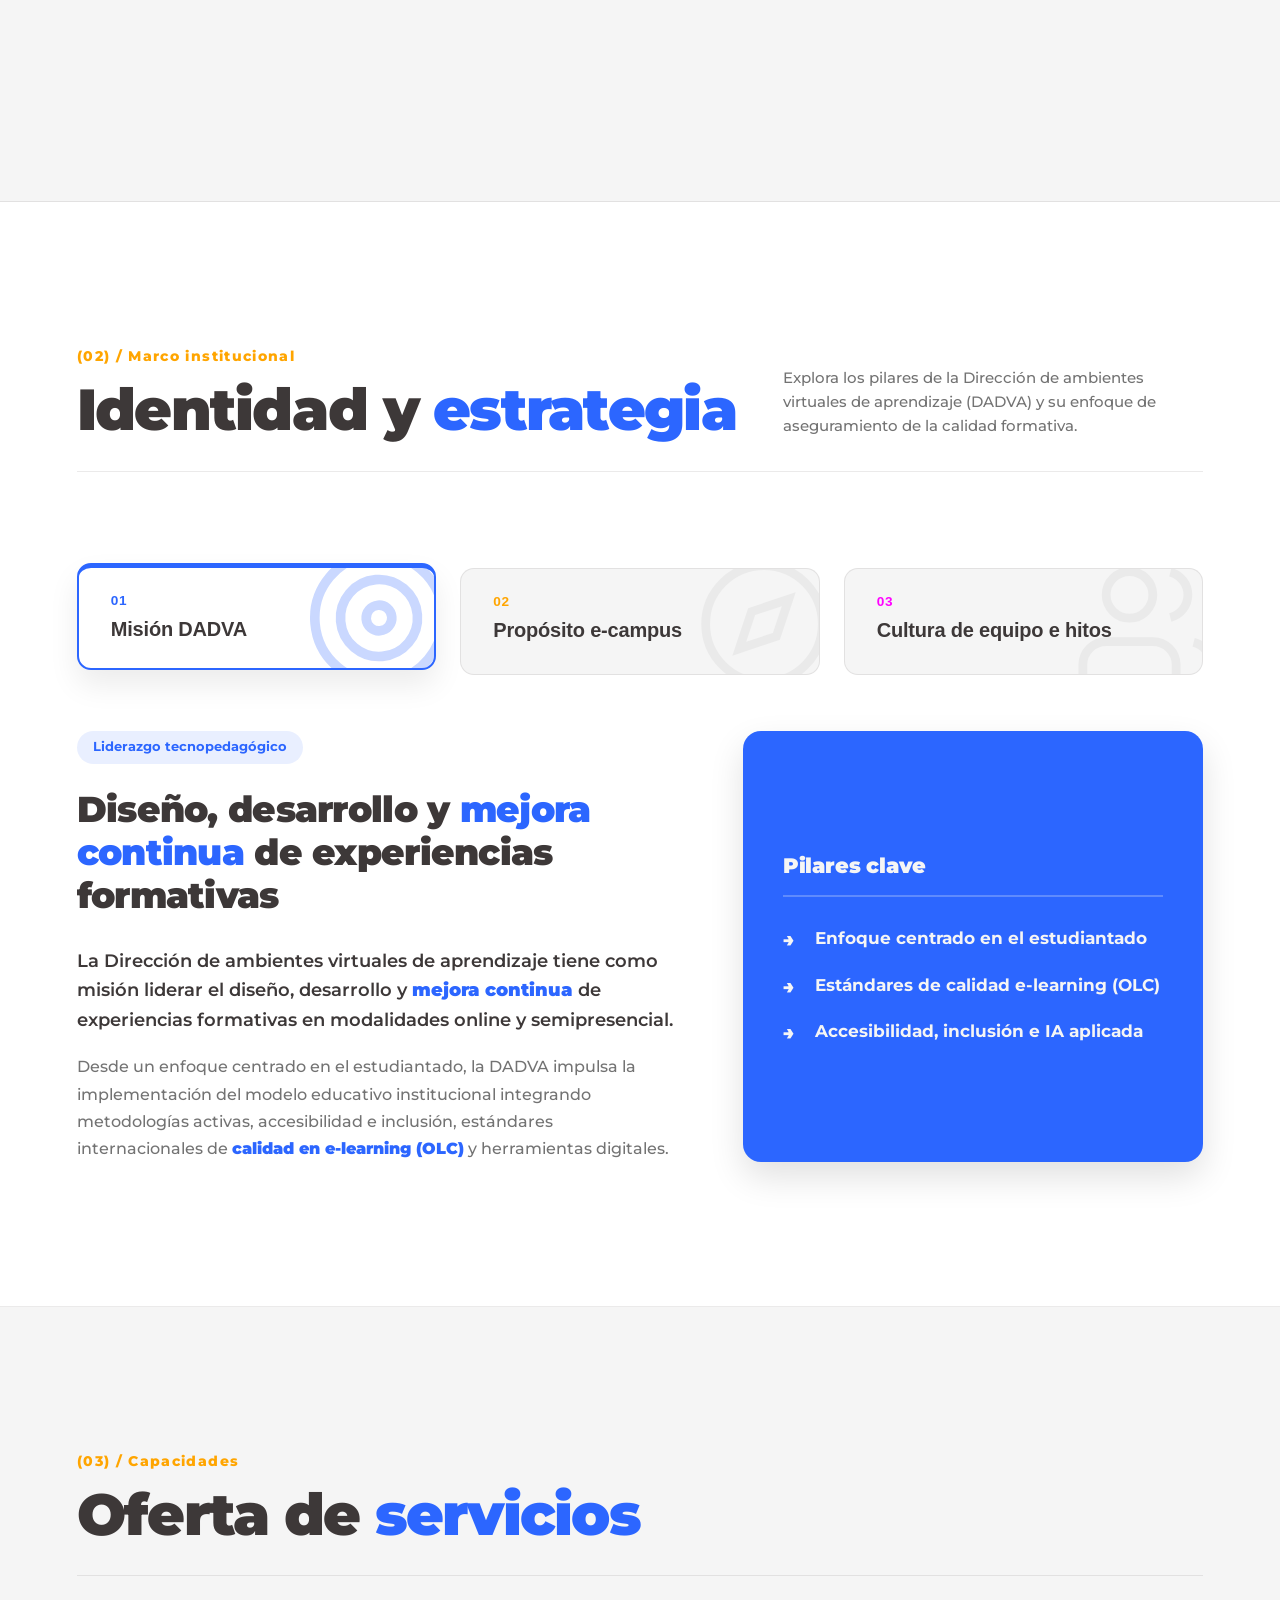
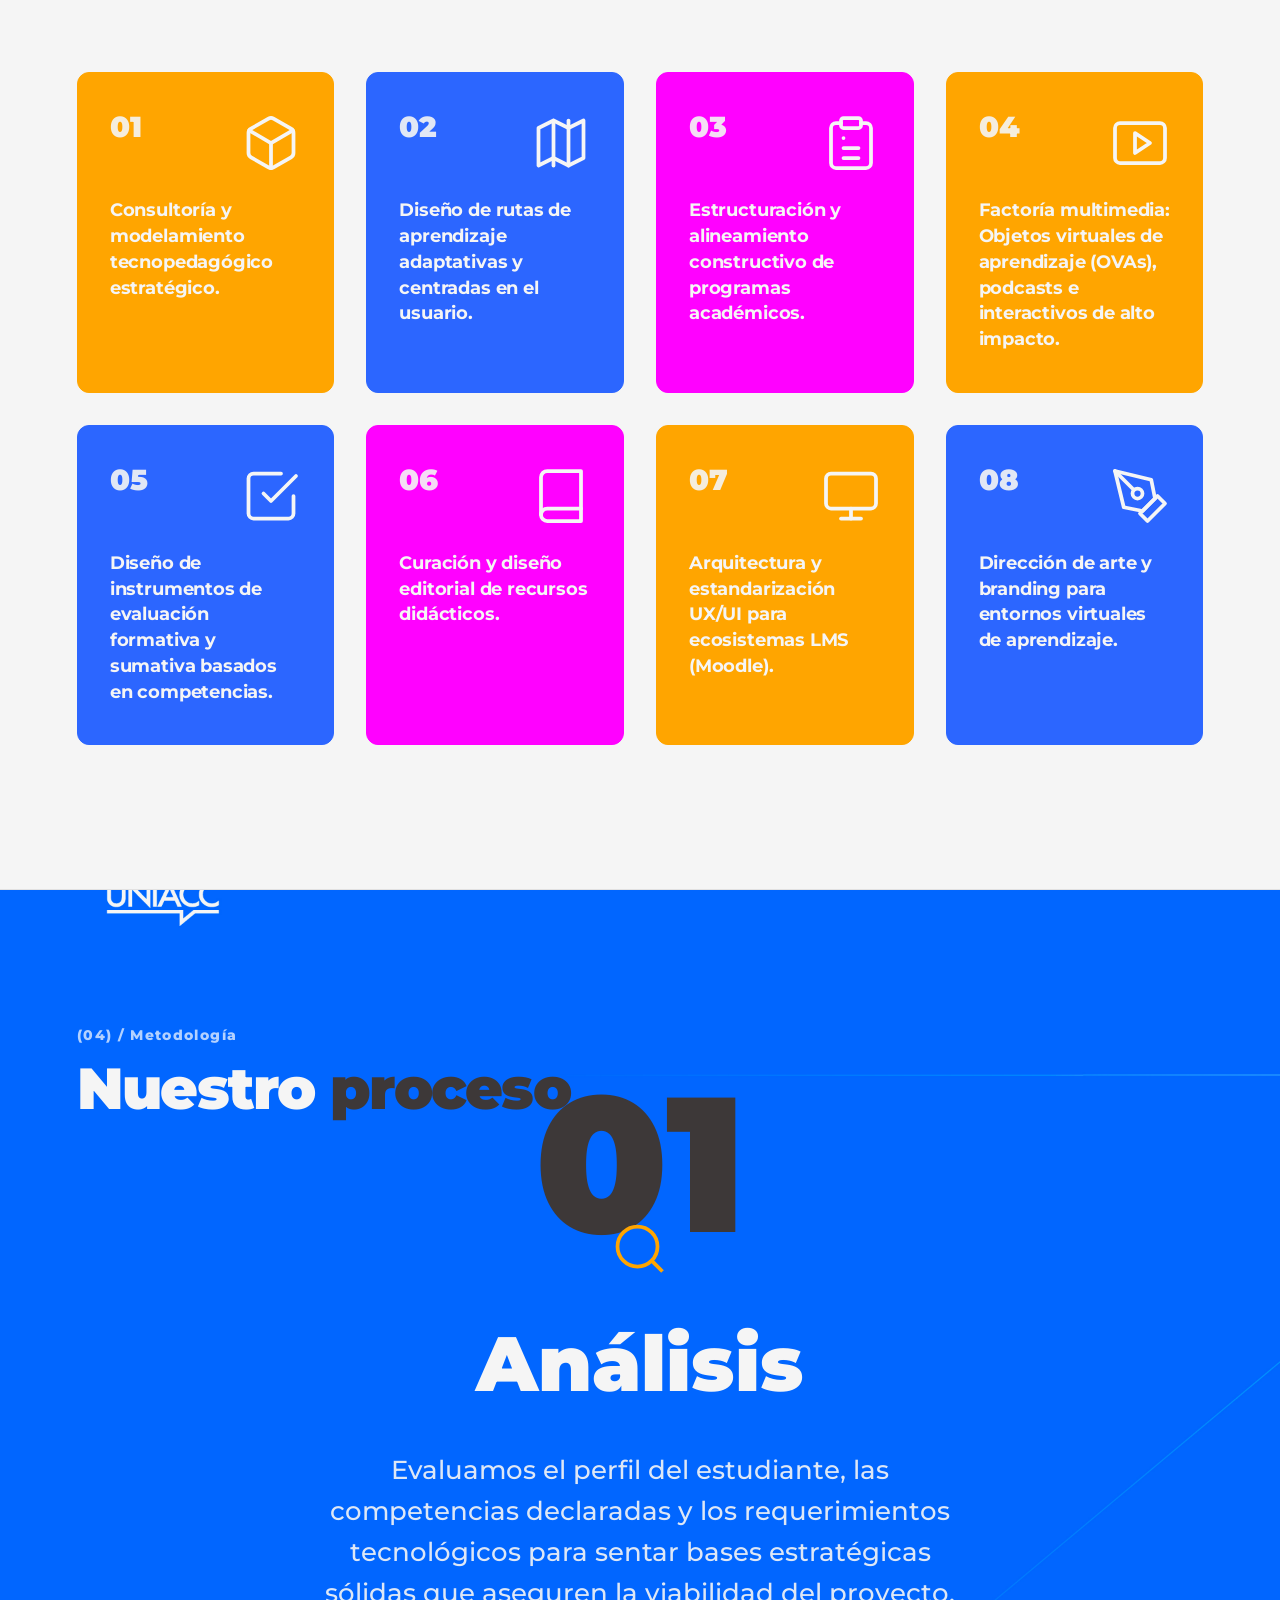
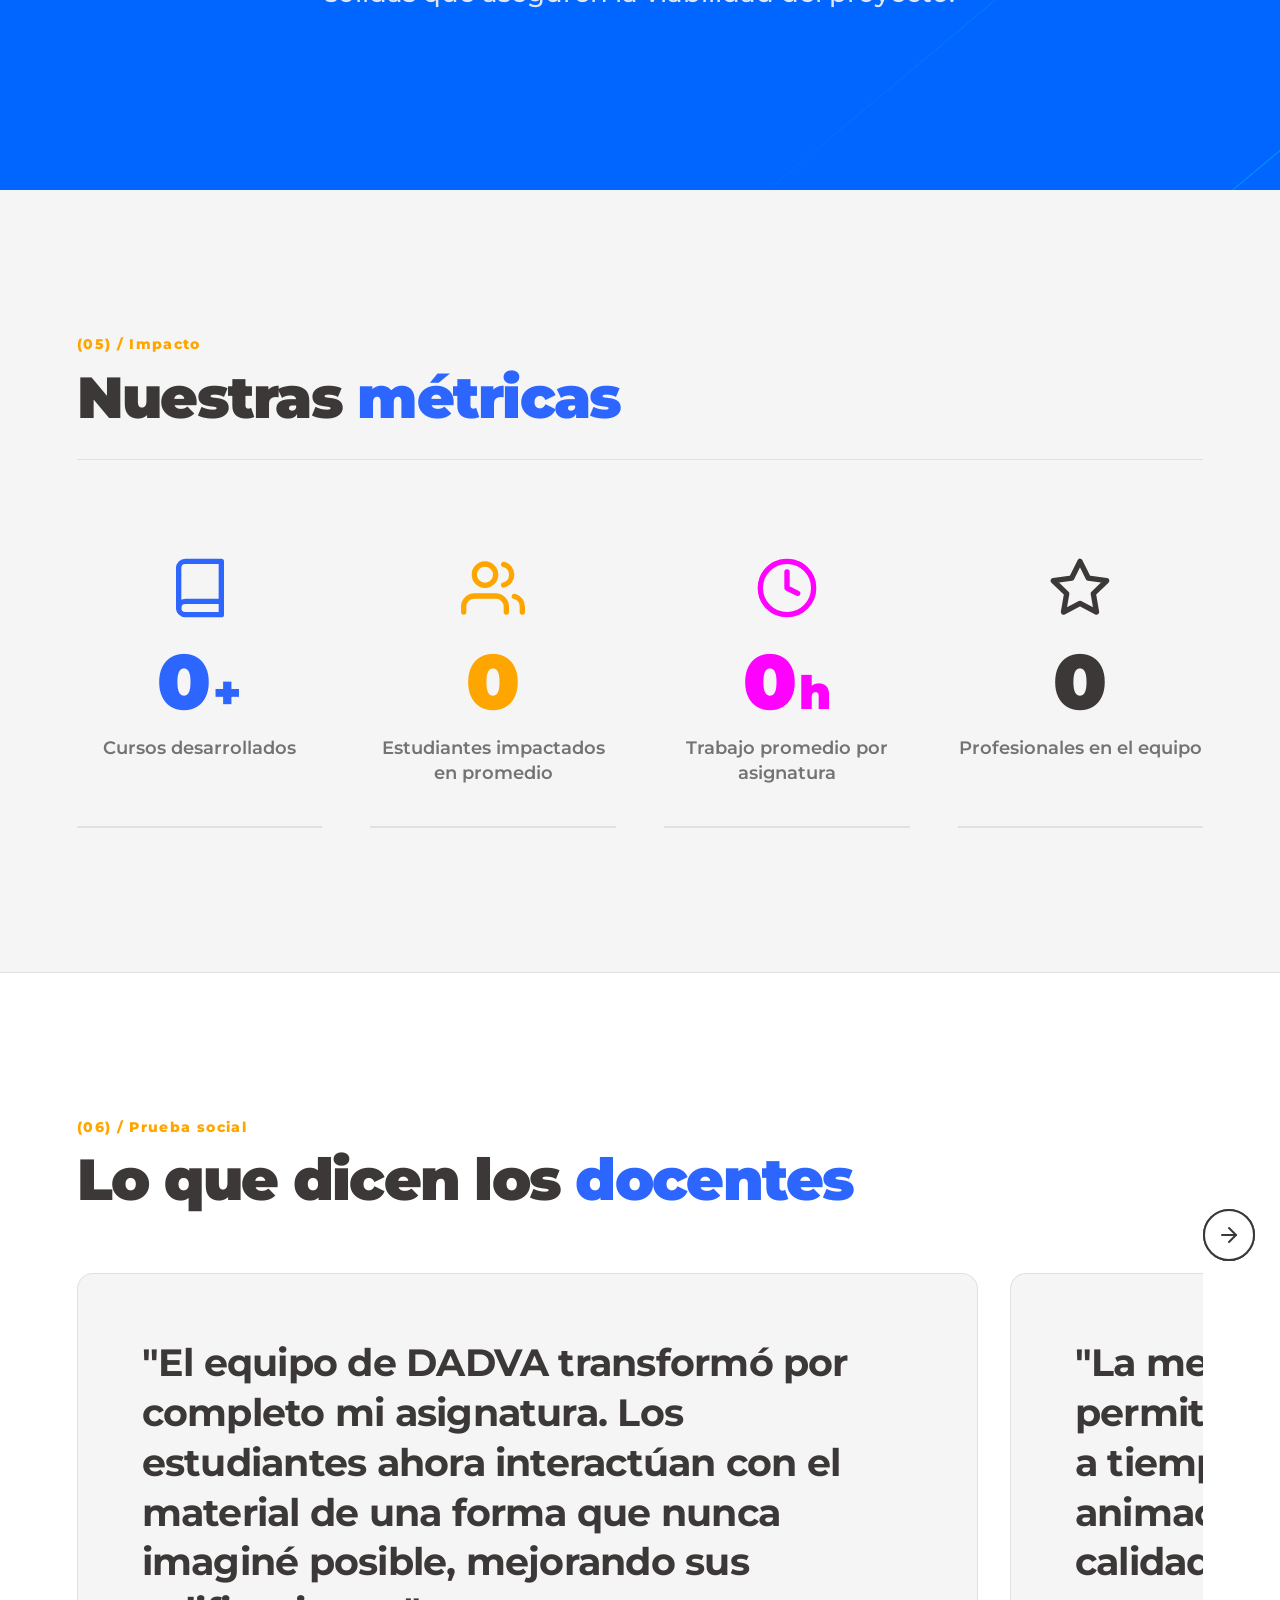
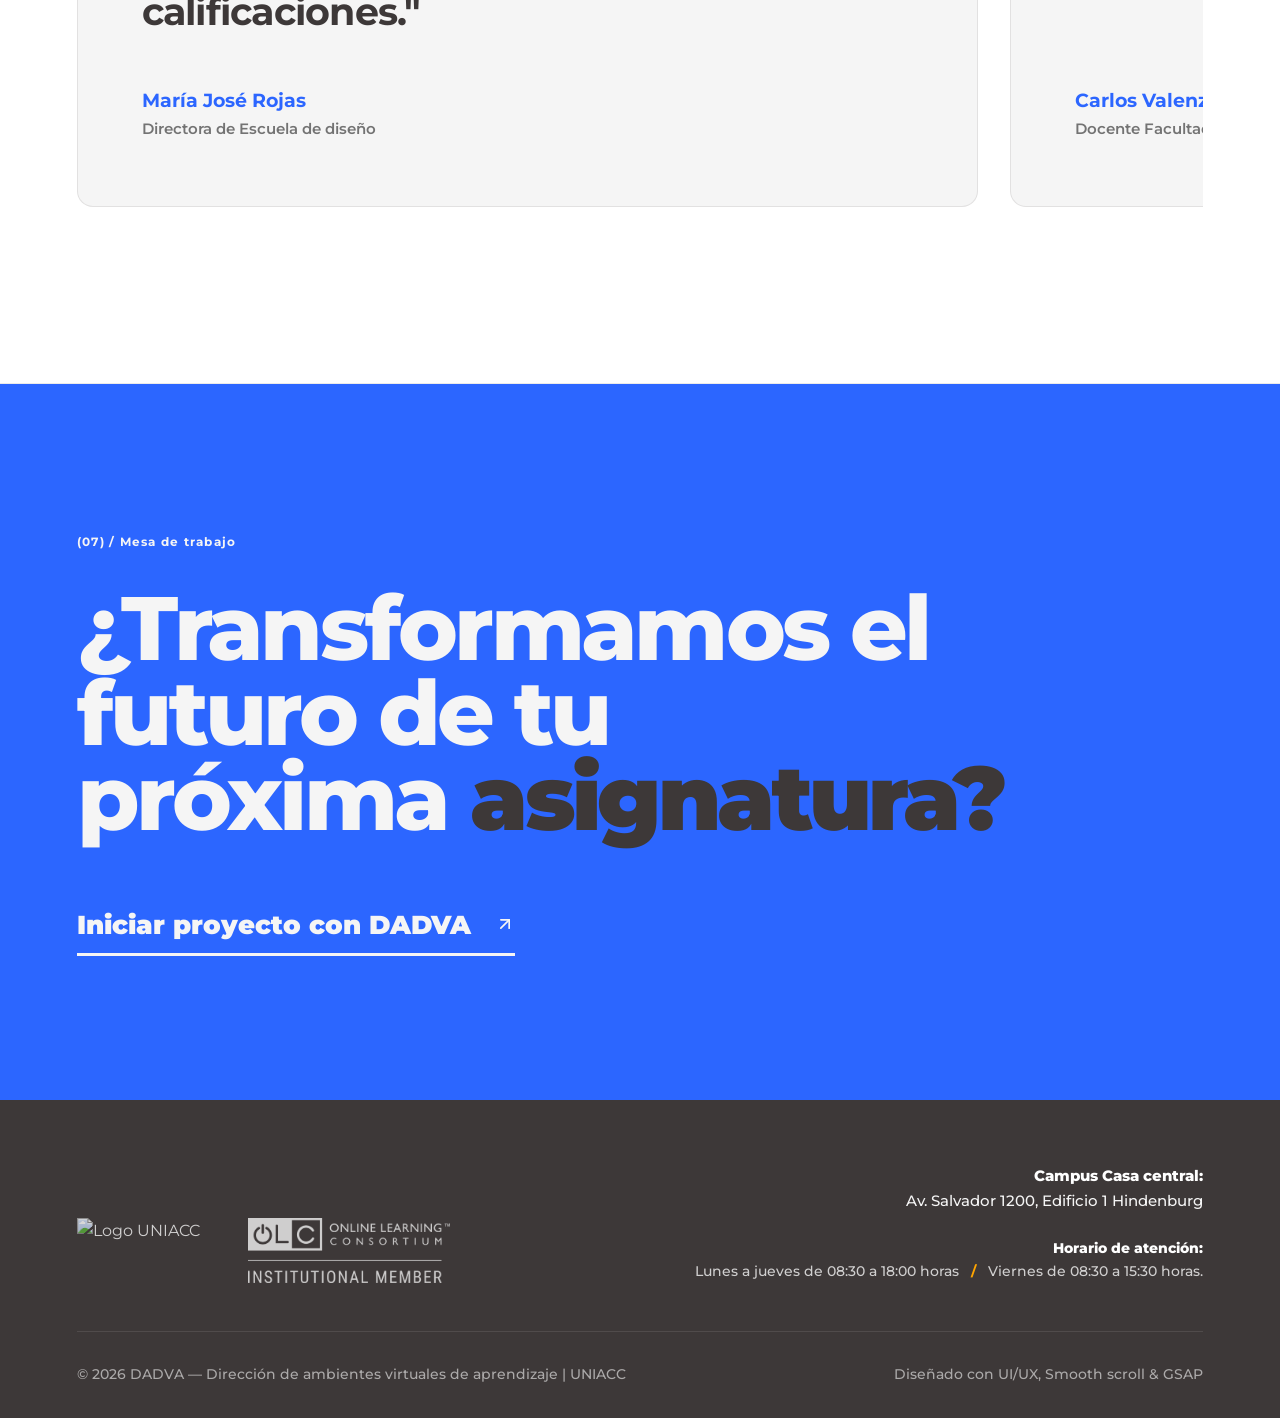
==== commit c7a072b2: "Add files via upload" ====
--- a/index.html
+++ b/index.html
@@ -3,7 +3,7 @@
 <head>
     <meta charset="UTF-8" />
     <meta name="viewport" content="width=device-width, initial-scale=1.0" />
-    <title>DADVA — Dirección de Ambientes Virtuales de Aprendizaje | UNIACC</title>
+    <title>DADVA — Dirección de ambientes virtuales de aprendizaje | UNIACC</title>
     <link rel="preconnect" href="https://fonts.googleapis.com">
     <link rel="preconnect" href="https://fonts.gstatic.com" crossorigin>
     <link href="https://fonts.googleapis.com/css2?family=Montserrat:wght@300;400;500;700;800;900&display=swap" rel="stylesheet">
@@ -28,51 +28,65 @@
 
     <!-- BOTÓN VOLVER ARRIBA -->
     <button id="backToTop" class="back-to-top hover-target" aria-label="Volver arriba">
-        <svg viewBox="0 0 24 24" fill="none" stroke="currentColor" stroke-width="2" stroke-linecap="round" stroke-linejoin="round"><line x1="12" y1="19" x2="12" y2="5"></line><polyline points="5 12 12 5 19 12"></polyline></svg>
+        <svg viewBox="0 0 24 24" fill="none" stroke="currentColor" stroke-width="2" stroke-linecap="round" stroke-linejoin="round" shape-rendering="geometricPrecision"><line x1="12" y1="19" x2="12" y2="5"></line><polyline points="5 12 12 5 19 12"></polyline></svg>
     </button>
 
-    <!-- LIGHTBOX OVERLAY PARA ZOOM DE IMÁGENES Y VIDEOS -->
+    <!-- LIGHTBOX OVERLAY -->
     <div class="lightbox-overlay">
-        <button class="lightbox-close hover-target" aria-label="Cerrar imagen">✕</button>
-        <button class="lightbox-prev hover-target" aria-label="Imagen anterior">←</button>
-        <button class="lightbox-next hover-target" aria-label="Siguiente imagen">→</button>
+        <button class="lightbox-close hover-target" aria-label="Cerrar imagen">
+            <svg viewBox="0 0 24 24" fill="none" stroke="currentColor" stroke-width="2.5" stroke-linecap="round" stroke-linejoin="round" shape-rendering="geometricPrecision"><line x1="18" y1="6" x2="6" y2="18"></line><line x1="6" y1="6" x2="18" y2="18"></line></svg>
+        </button>
+        <button class="lightbox-prev hover-target" aria-label="Imagen anterior">
+            <svg viewBox="0 0 24 24" fill="none" stroke="currentColor" stroke-width="2" stroke-linecap="round" stroke-linejoin="round" shape-rendering="geometricPrecision"><path d="M19 12H5M12 19l-7-7 7-7"/></svg>
+        </button>
+        <button class="lightbox-next hover-target" aria-label="Siguiente imagen">
+            <svg viewBox="0 0 24 24" fill="none" stroke="currentColor" stroke-width="2" stroke-linecap="round" stroke-linejoin="round" shape-rendering="geometricPrecision"><path d="M5 12h14M12 5l7 7-7 7"/></svg>
+        </button>
         <div class="lightbox-content">
             <img src="" alt="Vista ampliada" class="lightbox-img">
-            <!-- Reproductor de YouTube inyectado -->
             <div class="lightbox-video-wrap" style="display:none;">
                 <iframe src="" class="lightbox-video" frameborder="0" allow="autoplay; fullscreen" allowfullscreen></iframe>
             </div>
         </div>
     </div>
 
-    <!-- MODAL DETALLE PROYECTO -->
+    <!-- MODAL DETALLE PROYECTO (STORYTELLING ASIMÉTRICO) -->
     <div class="project-modal-overlay"></div>
-    <div class="project-modal">
+    <div class="project-modal storytelling-modal">
         <div class="modal-header">
             <span class="modal-header-title">Detalle del proyecto</span>
             <button class="close-panel hover-target">✕ Cerrar</button>
             <div class="modal-scroll-indicator"></div>
         </div>
         <div class="modal-body" data-lenis-prevent>
-            <img src="" alt="Project Image" class="panel-img">
+            <div class="modal-hero-wrap">
+                <img src="" alt="Project Image" class="panel-img">
+            </div>
+            
             <div class="panel-body">
-                <span class="panel-badge"></span>
-                <h2 class="panel-title"></h2>
+                <!-- Título oculto mediante CSS según la solicitud -->
+                <div class="modal-title-group">
+                    <span class="panel-badge"></span>
+                    <h2 class="panel-title"></h2>
+                </div>
                 
                 <div class="panel-details">
-                    <div class="detail-block">
-                        <h4 class="text-extrabold">El Desafío: ¿Cuál era el problema?</h4>
+                    <div class="detail-block block-challenge">
+                        <h4 class="text-extrabold">El desafío</h4>
                         <div class="panel-challenge"></div>
                     </div>
-                    <div class="detail-block">
-                        <h4 class="text-extrabold">La Solución: ¿Qué servicios específicos de DAVDA se aplicaron para resolver este desafío?</h4>
+                    <div class="detail-block block-solution">
+                        <h4 class="text-extrabold">La intervención DADVA</h4>
                         <div class="panel-solution"></div>
                     </div>
-                    <div class="detail-block">
-                        <h4 class="text-extrabold">El Resultado: ¿Hubo mejoras medibles?</h4>
+                    <div class="detail-block block-impact">
+                        <h4 class="text-extrabold">El impacto</h4>
                         <div class="panel-impact"></div>
                     </div>
                 </div>
+                
+                <!-- CONTENEDOR PARA EXTRAS (GALERÍAS O VIDEOS) -->
+                <div class="panel-extra"></div>
             </div>
         </div>
     </div>
@@ -83,12 +97,12 @@
             <a href="#" class="logo">
                 <img src="img/logo.svg" alt="Logo UNIACC" class="nav-logo">
                 <span class="logo-text-group">
-                    <span class="logo-bold">DADVA</span> <span class="logo-sub">/ Ambientes Virtuales</span>
+                    <span class="logo-bold">DADVA</span> <span class="logo-sub">/ Ambientes virtuales</span>
                 </span>
             </a>
             <nav class="nav-links">
-                <a href="#proyectos" class="link-hover hover-target">Casos de éxito</a>
-                <a href="#identidad-tabs" class="link-hover hover-target">Misión & Propósito</a>
+                <a href="#proyectos" class="link-hover hover-target">Trabajos destacados</a>
+                <a href="#identidad-tabs" class="link-hover hover-target">Misión y propósito</a>
                 <a href="#servicios" class="link-hover hover-target">Especialidades</a>
                 <a href="#metodologia" class="link-hover hover-target">Metodología</a>
                 <a href="#contacto" class="btn-nav hover-target">Iniciar proyecto</a>
@@ -112,16 +126,21 @@
             
             <h1 class="hero-title">
                 <span class="title-line"><span class="line-inner hero-anim text-extrabold text-smoke">Diseño tecnopedagógico</span></span>
-                <span class="title-line"><span class="line-inner hero-anim text-smoke" style="font-weight: 900;">&amp; producción multimedia para</span></span>
-                <span class="title-line"><span class="line-inner hero-anim text-graphite" style="font-weight: 900;">educación superior</span></span>
+                <span class="title-line"><span class="line-inner hero-anim text-smoke" style="font-weight: 900;">&amp; ecosistemas multimedia para</span></span>
+                <span class="title-line"><span class="line-inner hero-anim text-graphite" style="font-weight: 900;">la educación del futuro</span></span>
             </h1>
 
             <div class="hero-bottom-grid">
                 <p class="hero-desc text-smoke hero-anim">
-                    Transformamos asignaturas, diplomados y posgrados en ecosistemas de aprendizaje interactivos bajo estándares internacionales e-learning y metodologías ágiles.
+                    Transformamos asignaturas y programas de posgrado en experiencias de aprendizaje inmersivas. Integramos metodologías ágiles, diseño centrado en el estudiante y estándares internacionales (OLC) para potenciar el éxito académico.
                 </p>
                 <div class="hero-cta-group hero-anim">
-                    <a href="#proyectos" class="btn-primary-agency btn-hero hover-target">Explorar portafolio <span class="arrow">↓</span></a>
+                    <a href="#proyectos" class="btn-primary-agency btn-hero hover-target">
+                        Explorar portafolio 
+                        <span class="arrow-wrap">
+                            <svg viewBox="0 0 24 24" fill="none" stroke="currentColor" stroke-width="2" stroke-linecap="round" stroke-linejoin="round" shape-rendering="geometricPrecision"><line x1="12" y1="5" x2="12" y2="19"></line><polyline points="19 12 12 19 5 12"></polyline></svg>
+                        </span>
+                    </a>
                 </div>
             </div>
         </div>
@@ -130,10 +149,10 @@
     <!-- MARQUESINA DINÁMICA -->
     <div class="marquee-section fade-up">
         <div class="marquee-inner">
-            <span>Innovación académica • Experiencia de usuario • Metodologías activas • Estándares OLC • Inteligencia Artificial • </span>
-            <span>Innovación académica • Experiencia de usuario • Metodologías activas • Estándares OLC • Inteligencia Artificial • </span>
-            <span>Innovación académica • Experiencia de usuario • Metodologías activas • Estándares OLC • Inteligencia Artificial • </span>
-            <span>Innovación académica • Experiencia de usuario • Metodologías activas • Estándares OLC • Inteligencia Artificial • </span>
+            <span>Innovación académica • Experiencia de usuario • Metodologías activas • Estándares OLC • Inteligencia artificial • </span>
+            <span>Innovación académica • Experiencia de usuario • Metodologías activas • Estándares OLC • Inteligencia artificial • </span>
+            <span>Innovación académica • Experiencia de usuario • Metodologías activas • Estándares OLC • Inteligencia artificial • </span>
+            <span>Innovación académica • Experiencia de usuario • Metodologías activas • Estándares OLC • Inteligencia artificial • </span>
         </div>
     </div>
 
@@ -151,17 +170,17 @@
 
         <div class="projects-grid">
             
-            <!-- 01. CARD MEDIANA: DISEÑO DE RUTAS E-LEARNING BAJO MODELO ASSURE -->
+            <!-- 01 -->
             <a href="#" class="project-card span-7 card-reveal hover-target"
+               data-color="var(--accent-pink)"
                data-title="Diseño de rutas e-learning bajo modelo ASSURE"
                data-badge="Diseño tecnopedagógico"
-               data-challenge="<p>El curso presentaba una alta carga cognitiva, material denso en PDF y baja participación estudiantil en los foros.</p>"
-               data-solution="<p>Aplicación del modelo ASSURE para reestructurar el contenido en rutas de aprendizaje con microactividades progresivas.</p>"
-               data-impact="<p>Incremento del 35% en la finalización de módulos semanales y mejora en las calificaciones generales del curso.</p>"
+               data-challenge="&lt;div class='modal-tags'&gt;&lt;span&gt;📝 Diseño instruccional&lt;/span&gt;&lt;span&gt;⚙️ Modelo ASSURE&lt;/span&gt;&lt;/div&gt;&lt;p&gt;Asignaturas con alta carga cognitiva, material denso y desestructurado, lo que generaba pérdida de interés, frustración y baja participación estudiantil en las actividades semanales.&lt;/p&gt;"
+               data-solution="&lt;p&gt;Reestructuración completa del ecosistema de aprendizaje liderada por el equipo de diseño instruccional:&lt;/p&gt;&lt;ul&gt;&lt;li&gt;&lt;strong&gt;Alineamiento constructivo:&lt;/strong&gt; Sincronización exacta entre resultados de aprendizaje, actividades y rúbricas de evaluación.&lt;/li&gt;&lt;li&gt;&lt;strong&gt;Microactividades:&lt;/strong&gt; Diseño de rutas de aprendizaje progresivas y dosificadas.&lt;/li&gt;&lt;/ul&gt;"
+               data-impact="&lt;p&gt;Logramos un incremento del &lt;strong&gt;35% en la finalización de módulos semanales&lt;/strong&gt; y una mejora sustancial en el promedio de calificaciones generales del curso.&lt;/p&gt;"
                data-img="img/assure.webp">
                 <div class="media-container">
                     <img class="media-parallax" src="img/assure.webp" alt="Diseño Instruccional" />
-                    
                     <div class="card-hover-overlay"><span class="hover-text">Ver proyecto ↗</span></div>
                     <span class="card-badge">Diseño tecnopedagógico</span>
                 </div>
@@ -173,17 +192,17 @@
                 </div>
             </a>
 
-            <!-- 02. CARD PEQUEÑA: CONTROL Y GESTIÓN CON METODOLOGÍAS ÁGILES -->
+            <!-- 02 -->
             <a href="#" class="project-card span-5 offset-top card-reveal hover-target"
+               data-color="var(--accent-orange)"
                data-title="Control y gestión con metodologías ágiles"
                data-badge="Scrum / Kanban"
-               data-challenge="<p>Retrasos en la entrega de material pedagógico y falta de visibilidad en el avance de la producción multimedia.</p>"
-               data-solution="<p>Implementación de metodologías ágiles (Scrum/Kanban) con sprints de 2 semanas y tableros de control visuales.</p>"
-               data-impact="<p>Reducción del 40% en los tiempos de entrega y sincronización total entre el equipo de diseño y los docentes.</p>"
+               data-challenge="&lt;div class='modal-tags'&gt;&lt;span&gt;⏱️ GPO&lt;/span&gt;&lt;span&gt;📈 Scrum/Kanban&lt;/span&gt;&lt;/div&gt;&lt;p&gt;Retrasos constantes en la entrega de material pedagógico y falta de visibilidad en el avance de la producción multimedia entre los diseñadores y los docentes disciplinares.&lt;/p&gt;"
+               data-solution="&lt;p&gt;Implementación de frameworks de trabajo ágil administrados por gestores de proyecto:&lt;/p&gt;&lt;ul&gt;&lt;li&gt;&lt;strong&gt;Sprints dinámicos:&lt;/strong&gt; Ciclos de trabajo de 2 semanas enfocados en entregables funcionales.&lt;/li&gt;&lt;li&gt;&lt;strong&gt;Tableros visuales:&lt;/strong&gt; Seguimiento en tiempo real (Kanban) del progreso de cada recurso multimedia.&lt;/li&gt;&lt;/ul&gt;"
+               data-impact="&lt;p&gt;Reducción del &lt;strong&gt;40% en los tiempos de entrega&lt;/strong&gt; institucionales, logrando una sincronización total del equipo y eliminando cuellos de botella.&lt;/p&gt;"
                data-img="img/agiles.webp">
                 <div class="media-container">
                     <img class="media-parallax" src="img/agiles.webp" alt="Gestión de Proyectos" />
-                    
                     <div class="card-hover-overlay"><span class="hover-text">Ver proyecto ↗</span></div>
                     <span class="card-badge highlight-badge">Scrum / Kanban</span>
                 </div>
@@ -195,19 +214,20 @@
                 </div>
             </a>
 
-            <!-- 03. CARD PEQUEÑA: SERIE DE PODCASTS ACADÉMICOS DE ALTA FIDELIDAD -->
+            <!-- 03. GALERÍA DE PODCAST INYECTADA EN DATA-EXTRA -->
             <a href="#" class="project-card span-5 card-reveal hover-target"
+               data-color="var(--accent-blue)"
                data-title="Serie de podcasts académicos de alta fidelidad"
-               data-badge="Audio / Streaming"
-               data-challenge="<p>Los estudiantes de posgrado manifestaban falta de tiempo para leer extensos documentos frente a la pantalla.</p>"
-               data-solution="<p>Creación de una serie de podcasts académicos con guionización instruccional, locución y diseño sonoro profesional.</p>"
-               data-impact="<p>Los estudiantes pudieron estudiar en tránsito. El formato alcanzó un 90% de aprobación en las encuestas de UX.</p>"
+               data-badge="Audio / streaming"
+               data-challenge="&lt;div class='modal-tags'&gt;&lt;span&gt;🎧 Audio learning&lt;/span&gt;&lt;span&gt;🎯 Posgrado/Diplomados&lt;/span&gt;&lt;/div&gt;&lt;p&gt;Los estudiantes de posgrado, en su mayoría profesionales activos, manifestaban severas limitaciones de tiempo para consumir bibliografía extensa en PDF, lo que reducía la preparación previa a las clases sincrónicas y la participación en foros.&lt;/p&gt;"
+               data-solution="&lt;p&gt;Transposición didáctica de los textos hacia un formato de audio narrativo orquestado por el equipo de diseño instruccional:&lt;/p&gt;&lt;ul&gt;&lt;li class='icon-script'&gt;&lt;strong&gt;Guionización instruccional:&lt;/strong&gt; Adaptación de documentos teóricos a diálogos y reflexiones dinámicas.&lt;/li&gt;&lt;li class='icon-audio'&gt;&lt;strong&gt;Producción sonora:&lt;/strong&gt; Locución profesional y aplicación de cortinas musicales para marcar hitos de atención.&lt;/li&gt;&lt;li class='icon-manage'&gt;&lt;strong&gt;Gestión GPO:&lt;/strong&gt; Coordinación ágil entre expertos disciplinares, revisión de guiones y publicación en LMS.&lt;/li&gt;&lt;/ul&gt;"
+               data-impact="&lt;p&gt;Transformación del tiempo de traslado diario (commuting) en horas de estudio efectivo. El formato alcanzó un &lt;strong&gt;90% de aprobación en encuestas UX&lt;/strong&gt; y fomentó un aprendizaje ubicuo sin fricciones.&lt;/p&gt;"
+               data-extra="&lt;h4 class='extra-title'&gt;Muestra de episodios: Podcasts académicos&lt;/h4&gt;&lt;div class='podcast-gallery'&gt;&lt;iframe width='100%' height='166' scrolling='no' frameborder='no' allow='autoplay' src='https://w.soundcloud.com/player/?url=https%3A//soundcloud.com/uniacc/nuevos-medios-y-plataformas&amp;color=%232c66ff&amp;auto_play=false&amp;hide_related=true&amp;show_comments=false&amp;show_user=true&amp;show_reposts=false&amp;show_teaser=false'&gt;&lt;/iframe&gt;&lt;iframe width='100%' height='166' scrolling='no' frameborder='no' allow='autoplay' src='https://w.soundcloud.com/player/?url=https%3A//soundcloud.com/uniacc/de-los-recursos-a-la-ventaja&amp;color=%232c66ff&amp;auto_play=false&amp;hide_related=true&amp;show_comments=false&amp;show_user=true&amp;show_reposts=false&amp;show_teaser=false'&gt;&lt;/iframe&gt;&lt;iframe width='100%' height='166' scrolling='no' frameborder='no' allow='autoplay' src='https://w.soundcloud.com/player/?url=https%3A//soundcloud.com/uniacc/regimen-de-prestaciones&amp;color=%232c66ff&amp;auto_play=false&amp;hide_related=true&amp;show_comments=false&amp;show_user=true&amp;show_reposts=false&amp;show_teaser=false'&gt;&lt;/iframe&gt;&lt;iframe width='100%' height='166' scrolling='no' frameborder='no' allow='autoplay' src='https://w.soundcloud.com/player/?url=https%3A//soundcloud.com/uniacc/describing-your-workspace&amp;color=%232c66ff&amp;auto_play=false&amp;hide_related=true&amp;show_comments=false&amp;show_user=true&amp;show_reposts=false&amp;show_teaser=false'&gt;&lt;/iframe&gt;&lt;iframe width='100%' height='166' scrolling='no' frameborder='no' allow='autoplay' src='https://w.soundcloud.com/player/?url=https%3A//soundcloud.com/uniacc/sobre-las-estrategias-de&amp;color=%232c66ff&amp;auto_play=false&amp;hide_related=true&amp;show_comments=false&amp;show_user=true&amp;show_reposts=false&amp;show_teaser=false'&gt;&lt;/iframe&gt;&lt;/div&gt;"
                data-img="img/podcast.webp">
                 <div class="media-container">
                     <img class="media-parallax" src="img/podcast.webp" alt="Podcast Académico" />
-                    
                     <div class="card-hover-overlay"><span class="hover-text">Ver proyecto ↗</span></div>
-                    <span class="card-badge highlight-badge">Audio / Streaming</span>
+                    <span class="card-badge highlight-badge">Audio / streaming</span>
                 </div>
                 <div class="project-meta">
                     <div>
@@ -217,39 +237,39 @@
                 </div>
             </a>
 
-            <!-- 04. CARD GRANDE / SUGERENCIA: ECOSISTEMA DE FORMACIÓN CONTINUA & DIPLOMADOS VIRTUALES -->
+            <!-- 04 -->
             <a href="#" class="project-card span-7 offset-top card-reveal hover-target"
-               data-title="Ecosistema de Formación Continua & Diplomados Virtuales"
-               data-badge="Postgrado & Educación Continua"
-               data-challenge="<p>Necesidad de estructurar programas modulares de formación ejecutiva con alta flexibilidad horaria, sin perder el rigor metodológico ni el acompañamiento docente característico de UNIACC.</p>"
-               data-solution="<p>Diseño de arquitectura modular tecnopedagógica orientada a resultados de aprendizaje inmediatos, integrando microcápsulas, foros sincrónicos y rúbricas de evaluación por competencias laborales.</p>"
-               data-impact="<p>Apertura de más de 12 diplomados 100% online con una tasa de retención superior al 92% y altos índices de recomendación profesional.</p>"
+               data-color="var(--accent-pink)"
+               data-title="Ecosistema de formación continua y diplomados virtuales"
+               data-badge="Postgrado y educación continua"
+               data-challenge="&lt;div class='modal-tags'&gt;&lt;span&gt;💼 Postgrado&lt;/span&gt;&lt;span&gt;📈 Flexibilidad&lt;/span&gt;&lt;/div&gt;&lt;p&gt;Necesidad de estructurar programas modulares de formación ejecutiva con alta flexibilidad horaria, sin perder el rigor metodológico ni el acompañamiento docente característico de la institución.&lt;/p&gt;"
+               data-solution="&lt;p&gt;Diseño de una arquitectura modular tecnopedagógica orientada a resultados de aprendizaje inmediatos:&lt;/p&gt;&lt;ul&gt;&lt;li&gt;&lt;strong&gt;Microcápsulas formativas:&lt;/strong&gt; Contenido de alto impacto consumible en tiempos reducidos.&lt;/li&gt;&lt;li&gt;&lt;strong&gt;Interacciones sincrónicas:&lt;/strong&gt; Foros de discusión focalizados en casos prácticos reales.&lt;/li&gt;&lt;li&gt;&lt;strong&gt;Evaluación por competencias:&lt;/strong&gt; Rúbricas adaptadas a habilidades directamente transferibles al entorno laboral.&lt;/li&gt;&lt;/ul&gt;"
+               data-impact="&lt;p&gt;Apertura de más de 12 diplomados 100% online con una tasa de retención superior al &lt;strong&gt;92%&lt;/strong&gt; y altos índices de recomendación profesional por parte del alumnado egresado.&lt;/p&gt;"
                data-img="img/diplomados.webp">
                 <div class="media-container">
                     <img class="media-parallax" src="img/diplomados.webp" alt="Diplomados y Postgrado" />
-                    
                     <div class="card-hover-overlay"><span class="hover-text">Ver proyecto ↗</span></div>
-                    <span class="card-badge">Postgrado / Diplomados</span>
-                </div>
-                <div class="project-meta">
-                    <div>
-                        <h3 class="project-title">Formación Continua & <span class="text-extrabold">Diplomados Virtuales</span></h3>
+                    <span class="card-badge">Postgrado y educación continua</span>
+                </div>
+                <div class="project-meta">
+                    <div>
+                        <h3 class="project-title">Ecosistema de formación continua y <span class="text-extrabold">diplomados virtuales</span></h3>
                         <p class="project-subtitle">Rutas modulares • Aprendizaje aplicado • Flexibilidad ejecutiva</p>
                     </div>
                 </div>
             </a>
 
-            <!-- 05. CARD MEDIANA: CREACIÓN DE MATERIAL DIDÁCTICO E INTERACTIVOS -->
+            <!-- 05 -->
             <a href="#" class="project-card span-7 card-reveal hover-target"
+               data-color="var(--accent-orange)"
                data-title="Creación de material didáctico e interactivos"
                data-badge="Producción / Genially"
-               data-challenge="<p>El material de estudio tradicional no lograba captar la atención de los estudiantes de primer año.</p>"
-               data-solution="<p>Desarrollo de objetos virtuales de aprendizaje (OVAs) mediante Genially y paquetización SCORM para Moodle.</p>"
-               data-impact="<p>Aumento significativo en el engagement, con más de 1.500 interacciones por módulo gamificado.</p>"
+               data-challenge="&lt;div class='modal-tags'&gt;&lt;span&gt;🎮 Gamificación&lt;/span&gt;&lt;span&gt;⚙️ Genially / SCORM&lt;/span&gt;&lt;/div&gt;&lt;p&gt;El material de estudio tradicional (textos planos y presentaciones estáticas) presentaba altos índices de abandono y no lograba captar la atención sostenida de los estudiantes en asignaturas introductorias.&lt;/p&gt;"
+               data-solution="&lt;p&gt;Aplicamos principios de Pensamiento de Diseño y Gamificación para transformar el contenido en Objetos Virtuales de Aprendizaje (OVAs):&lt;/p&gt;&lt;ul&gt;&lt;li class='icon-ui'&gt;&lt;strong&gt;Arquitectura UI:&lt;/strong&gt; Integración de elementos interactivos y diagramas exploratorios mediante Genially.&lt;/li&gt;&lt;li class='icon-moodle'&gt;&lt;strong&gt;Integración Moodle:&lt;/strong&gt; Paquetización bajo el estándar SCORM para garantizar trazabilidad técnica.&lt;/li&gt;&lt;/ul&gt;"
+               data-impact="&lt;p&gt;El salto cualitativo fue inmediato: registramos un aumento del &lt;strong&gt;60% en el tiempo de permanencia&lt;/strong&gt; y más de 1.500 interacciones medibles por módulo gamificado.&lt;/p&gt;"
                data-img="img/interactivo.webp">
                 <div class="media-container">
                     <img class="media-parallax" src="img/interactivo.webp" alt="Interactivos Genially" />
-                    
                     <div class="card-hover-overlay"><span class="hover-text">Ver proyecto ↗</span></div>
                     <span class="card-badge">Producción / Genially</span>
                 </div>
@@ -261,90 +281,93 @@
                 </div>
             </a>
 
-            <!-- 06. CARD MEDIANA: PRODUCCIÓN DE VIDEOS CON CALIDAD ESTUDIO (MODIFICADA CON GRILLA) -->
+            <!-- 06. VIDEOS SEPARADOS EN DATA-EXTRA -->
             <a href="#" class="project-card span-5 offset-top card-reveal hover-target"
+               data-color="var(--accent-blue)"
                data-title="Producción de videos con calidad estudio"
-               data-badge="Audiovisual / Animación"
-               data-challenge="<p>Las clases magistrales en bruto resultaban en una rápida pérdida de retención visual del alumno.</p>"
-               data-solution="<p>Producción de cápsulas de microlearning con calidad de estudio, utilizando motion graphics para explicar conceptos abstractos.</p>"
-               data-impact="<p>Retención de la atención aumentada al 85% promedio por video y reducción de consultas básicas en los foros.</p><h4 class='text-extrabold' style='margin-top:2.5rem; border-bottom: 2px solid var(--border-subtle); padding-bottom: 0.5rem; margin-bottom: 1.5rem;'>Galería de Producciones</h4><div class='modal-gallery balanced-grid'><div class='video-trigger-container lightbox-trigger hover-target' data-video='CeDlI19xGqA'><img src='https://img.youtube.com/vi/CeDlI19xGqA/hqdefault.jpg' alt='Video 1'></div><div class='video-trigger-container lightbox-trigger hover-target' data-video='cSHzJercSpU'><img src='https://img.youtube.com/vi/cSHzJercSpU/hqdefault.jpg' alt='Video 2'></div><div class='video-trigger-container lightbox-trigger hover-target' data-video='jg2roDqV0Qk'><img src='https://img.youtube.com/vi/jg2roDqV0Qk/hqdefault.jpg' alt='Video 3'></div><div class='video-trigger-container lightbox-trigger hover-target' data-video='BT_TAvQwmwo'><img src='https://img.youtube.com/vi/BT_TAvQwmwo/hqdefault.jpg' alt='Video 4'></div><div class='video-trigger-container lightbox-trigger hover-target' data-video='ZbHWWYlrVtI'><img src='https://img.youtube.com/vi/ZbHWWYlrVtI/hqdefault.jpg' alt='Video 5'></div><div class='video-trigger-container lightbox-trigger hover-target' data-video='yX33_ErGLMg'><img src='https://img.youtube.com/vi/yX33_ErGLMg/hqdefault.jpg' alt='Video 6'></div><div class='video-trigger-container lightbox-trigger hover-target' data-video='X083qCvl-9M'><img src='https://img.youtube.com/vi/X083qCvl-9M/hqdefault.jpg' alt='Video 7'></div></div>"
+               data-badge="Audiovisual / animación"
+               data-challenge="&lt;div class='modal-tags'&gt;&lt;span&gt;🎬 Microlearning&lt;/span&gt;&lt;span&gt;♿ Accesibilidad WCA&lt;/span&gt;&lt;/div&gt;&lt;p&gt;Las grabaciones de clases magistrales en bruto superaban los 60 minutos, causando una caída drástica en la curva de retención cognitiva del alumno y presentando barreras de accesibilidad.&lt;/p&gt;"
+               data-solution="&lt;p&gt;Implementamos una estrategia de Microlearning audiovisual integral:&lt;/p&gt;&lt;ul&gt;&lt;li class='icon-visual'&gt;&lt;strong&gt;Síntesis visual:&lt;/strong&gt; División de cátedras en cápsulas de video ágiles con calidad de estudio.&lt;/li&gt;&lt;li class='icon-motion'&gt;&lt;strong&gt;Motion Graphics:&lt;/strong&gt; Apoyo visual dinámico (MOGRTs) para ilustrar conceptos teóricos.&lt;/li&gt;&lt;li class='icon-inclusion'&gt;&lt;strong&gt;Inclusión y estándares:&lt;/strong&gt; Aplicación de márgenes de seguridad (Safe Margins) para legibilidad perfecta de los subtítulos de plataforma.&lt;/li&gt;&lt;/ul&gt;"
+               data-impact="&lt;p&gt;Logramos aumentar la retención de la atención al &lt;strong&gt;85% promedio por video&lt;/strong&gt;, reduciendo las consultas en foros. El contenido ahora es 100% accesible y de carga rápida.&lt;/p&gt;"
+               data-extra="&lt;h4 class='extra-title'&gt;Muestra audiovisual: Galería de cápsulas&lt;/h4&gt;&lt;div class='streaming-layout'&gt;&lt;div class='master-player-container'&gt;&lt;iframe id='master-video-player' src='https://www.youtube.com/embed/CeDlI19xGqA?rel=0' frameborder='0' allow='autoplay; fullscreen' allowfullscreen&gt;&lt;/iframe&gt;&lt;/div&gt;&lt;div class='playlist-header'&gt;&lt;h5 class='playlist-title'&gt;Siguientes cápsulas:&lt;/h5&gt;&lt;div class='playlist-hint'&gt;Deslizar para ver más &lt;svg viewBox='0 0 24 24' fill='none' stroke='currentColor' stroke-width='2.5' stroke-linecap='round' stroke-linejoin='round' shape-rendering='geometricPrecision'&gt;&lt;path d='M5 12h14M12 5l7 7-7 7'/&gt;&lt;/svg&gt;&lt;/div&gt;&lt;/div&gt;&lt;div class='playlist-carousel'&gt;&lt;div class='playlist-item active hover-target' data-video='CeDlI19xGqA'&gt;&lt;img src='https://img.youtube.com/vi/CeDlI19xGqA/hqdefault.jpg' alt='Video 1'&gt;&lt;div class='play-overlay'&gt;Reproduciendo&lt;/div&gt;&lt;/div&gt;&lt;div class='playlist-item hover-target' data-video='cSHzJercSpU'&gt;&lt;img src='https://img.youtube.com/vi/cSHzJercSpU/hqdefault.jpg' alt='Video 2'&gt;&lt;div class='play-overlay'&gt;▶&lt;/div&gt;&lt;/div&gt;&lt;div class='playlist-item hover-target' data-video='jg2roDqV0Qk'&gt;&lt;img src='https://img.youtube.com/vi/jg2roDqV0Qk/hqdefault.jpg' alt='Video 3'&gt;&lt;div class='play-overlay'&gt;▶&lt;/div&gt;&lt;/div&gt;&lt;div class='playlist-item hover-target' data-video='BT_TAvQwmwo'&gt;&lt;img src='https://img.youtube.com/vi/BT_TAvQwmwo/hqdefault.jpg' alt='Video 4'&gt;&lt;div class='play-overlay'&gt;▶&lt;/div&gt;&lt;/div&gt;&lt;div class='playlist-item hover-target' data-video='ZbHWWYlrVtI'&gt;&lt;img src='https://img.youtube.com/vi/ZbHWWYlrVtI/hqdefault.jpg' alt='Video 5'&gt;&lt;div class='play-overlay'&gt;▶&lt;/div&gt;&lt;/div&gt;&lt;div class='playlist-item hover-target' data-video='yX33_ErGLMg'&gt;&lt;img src='https://img.youtube.com/vi/yX33_ErGLMg/hqdefault.jpg' alt='Video 6'&gt;&lt;div class='play-overlay'&gt;▶&lt;/div&gt;&lt;/div&gt;&lt;div class='playlist-item hover-target' data-video='X083qCvl-9M'&gt;&lt;img src='https://img.youtube.com/vi/X083qCvl-9M/hqdefault.jpg' alt='Video 7'&gt;&lt;div class='play-overlay'&gt;▶&lt;/div&gt;&lt;/div&gt;&lt;/div&gt;&lt;/div&gt;"
                data-img="img/videos.webp">
                 <div class="media-container">
                     <img class="media-parallax" src="img/videos.webp" alt="Producción de Videos" />
-                    
-                    <div class="card-hover-overlay"><span class="hover-text">Ver proyecto ↗</span></div>
-                    <span class="card-badge">Audiovisual / Animación</span>
+                    <div class="card-hover-overlay"><span class="hover-text">Ver proyecto <svg viewBox="0 0 24 24" width="20" height="20" fill="none" stroke="currentColor" stroke-width="2" stroke-linecap="round" stroke-linejoin="round" shape-rendering="geometricPrecision" style="display:inline-block; vertical-align:middle; margin-left:4px; margin-top:-2px;"><line x1="7" y1="17" x2="17" y2="7"></line><polyline points="7 7 17 7 17 17"></polyline></svg></span></div>
+                    <span class="card-badge">Audiovisual / animación</span>
                 </div>
                 <div class="project-meta">
                     <div>
                         <h3 class="project-title">Producción de <span class="text-extrabold">videos</span> con calidad estudio</h3>
-                        <p class="project-subtitle">Motion graphics • Edición • Posgrado</p>
-                    </div>
-                </div>
-            </a>
-
-            <!-- 07. CARD PEQUEÑA: REDACCIÓN DE APUNTES ESTRUCTURADOS -->
+                        <p class="project-subtitle">Animación de motion graphics • Edición avanzada • Optimización para posgrado</p>
+                    </div>
+                </div>
+            </a>
+
+            <!-- 07 -->
             <a href="#" class="project-card span-5 card-reveal hover-target"
+               data-color="var(--accent-pink)"
                data-title="Redacción de apuntes estructurados"
                data-badge="Diseño editorial"
-               data-challenge="<p>Apuntes desestructurados y con mala legibilidad que dificultaban la lectura prolongada en dispositivos móviles.</p>"
-               data-solution="<p>Rediseño editorial enfocado en la jerarquía visual, uso de espacios en blanco y maquetación amigable para pantallas.</p>"
-               data-impact="<p>Mejor experiencia de lectura, destacando un 100% de cumplimiento con las normativas de legibilidad institucional.</p>"
+               data-challenge="&lt;div class='modal-tags'&gt;&lt;span&gt;📝 Diseño editorial&lt;/span&gt;&lt;span&gt;📱 Mobile first&lt;/span&gt;&lt;/div&gt;&lt;p&gt;Apuntes desestructurados y con mala legibilidad que dificultaban la lectura prolongada en dispositivos móviles.&lt;/p&gt;"
+               data-solution="&lt;p&gt;Rediseño editorial enfocado en la experiencia de lectura (UX Reading):&lt;/p&gt;&lt;ul&gt;&lt;li class='icon-layout'&gt;&lt;strong&gt;Maquetación digital:&lt;/strong&gt; Uso de espacios en blanco y jerarquía visual amigable para pantallas.&lt;/li&gt;&lt;li class='icon-structure'&gt;&lt;strong&gt;Curación estructural:&lt;/strong&gt; Reducción de la carga cognitiva y ordenamiento de bibliografía bajo normativas institucionales.&lt;/li&gt;&lt;/ul&gt;"
+               data-impact="&lt;p&gt;Mejor experiencia de lectura para el alumno, destacando un &lt;strong&gt;100% de cumplimiento con normativas de legibilidad&lt;/strong&gt;.&lt;/p&gt;"
+               data-extra="&lt;h4 class='extra-title'&gt;Muestra de recursos: Apuntes en PDF&lt;/h4&gt;&lt;div class='document-gallery'&gt;&lt;a href='img/apunte/AFGPPT26_APUNTE_U3.pdf' target='_blank' class='doc-card hover-target'&gt;&lt;div class='doc-icon'&gt;&lt;svg viewBox='0 0 24 24' fill='none' stroke='currentColor' stroke-width='2' stroke-linecap='round' stroke-linejoin='round'&gt;&lt;path d='M14 2H6a2 2 0 0 0-2 2v16a2 2 0 0 0 2 2h12a2 2 0 0 0 2-2V8z'&gt;&lt;/path&gt;&lt;polyline points='14 2 14 8 20 8'&gt;&lt;/polyline&gt;&lt;line x1='16' y1='13' x2='8' y2='13'&gt;&lt;/line&gt;&lt;line x1='16' y1='17' x2='8' y2='17'&gt;&lt;/line&gt;&lt;polyline points='10 9 9 9 8 9'&gt;&lt;/polyline&gt;&lt;/svg&gt;&lt;/div&gt;&lt;div class='doc-info'&gt;&lt;h5&gt;Dinamitación del orden&lt;/h5&gt;&lt;span&gt;AFGPPT26 • PDF&lt;/span&gt;&lt;/div&gt;&lt;/a&gt;&lt;a href='img/apunte/ARQU0401_APUNTE_U3.pdf' target='_blank' class='doc-card hover-target'&gt;&lt;div class='doc-icon'&gt;&lt;svg viewBox='0 0 24 24' fill='none' stroke='currentColor' stroke-width='2' stroke-linecap='round' stroke-linejoin='round'&gt;&lt;path d='M14 2H6a2 2 0 0 0-2 2v16a2 2 0 0 0 2 2h12a2 2 0 0 0 2-2V8z'&gt;&lt;/path&gt;&lt;polyline points='14 2 14 8 20 8'&gt;&lt;/polyline&gt;&lt;line x1='16' y1='13' x2='8' y2='13'&gt;&lt;/line&gt;&lt;line x1='16' y1='17' x2='8' y2='17'&gt;&lt;/line&gt;&lt;polyline points='10 9 9 9 8 9'&gt;&lt;/polyline&gt;&lt;/svg&gt;&lt;/div&gt;&lt;div class='doc-info'&gt;&lt;h5&gt;Imagen urbana y paisaje&lt;/h5&gt;&lt;span&gt;ARQU0401 • PDF&lt;/span&gt;&lt;/div&gt;&lt;/a&gt;&lt;a href='img/apunte/AMCA0203_APUNTE_U2.pdf' target='_blank' class='doc-card hover-target'&gt;&lt;div class='doc-icon'&gt;&lt;svg viewBox='0 0 24 24' fill='none' stroke='currentColor' stroke-width='2' stroke-linecap='round' stroke-linejoin='round'&gt;&lt;path d='M14 2H6a2 2 0 0 0-2 2v16a2 2 0 0 0 2 2h12a2 2 0 0 0 2-2V8z'&gt;&lt;/path&gt;&lt;polyline points='14 2 14 8 20 8'&gt;&lt;/polyline&gt;&lt;line x1='16' y1='13' x2='8' y2='13'&gt;&lt;/line&gt;&lt;line x1='16' y1='17' x2='8' y2='17'&gt;&lt;/line&gt;&lt;polyline points='10 9 9 9 8 9'&gt;&lt;/polyline&gt;&lt;/svg&gt;&lt;/div&gt;&lt;div class='doc-info'&gt;&lt;h5&gt;Medidas de dispersión&lt;/h5&gt;&lt;span&gt;AMCA0203 • PDF&lt;/span&gt;&lt;/div&gt;&lt;/a&gt;&lt;a href='img/apunte/ICG604_APUNTE_U3.pdf' target='_blank' class='doc-card hover-target'&gt;&lt;div class='doc-icon'&gt;&lt;svg viewBox='0 0 24 24' fill='none' stroke='currentColor' stroke-width='2' stroke-linecap='round' stroke-linejoin='round'&gt;&lt;path d='M14 2H6a2 2 0 0 0-2 2v16a2 2 0 0 0 2 2h12a2 2 0 0 0 2-2V8z'&gt;&lt;/path&gt;&lt;polyline points='14 2 14 8 20 8'&gt;&lt;/polyline&gt;&lt;line x1='16' y1='13' x2='8' y2='13'&gt;&lt;/line&gt;&lt;line x1='16' y1='17' x2='8' y2='17'&gt;&lt;/line&gt;&lt;polyline points='10 9 9 9 8 9'&gt;&lt;/polyline&gt;&lt;/svg&gt;&lt;/div&gt;&lt;div class='doc-info'&gt;&lt;h5&gt;How many rooms?&lt;/h5&gt;&lt;span&gt;ICG604 U3 • PDF&lt;/span&gt;&lt;/div&gt;&lt;/a&gt;&lt;a href='img/apunte/ICG604_APUNTE_U2.pdf' target='_blank' class='doc-card hover-target'&gt;&lt;div class='doc-icon'&gt;&lt;svg viewBox='0 0 24 24' fill='none' stroke='currentColor' stroke-width='2' stroke-linecap='round' stroke-linejoin='round'&gt;&lt;path d='M14 2H6a2 2 0 0 0-2 2v16a2 2 0 0 0 2 2h12a2 2 0 0 0 2-2V8z'&gt;&lt;/path&gt;&lt;polyline points='14 2 14 8 20 8'&gt;&lt;/polyline&gt;&lt;line x1='16' y1='13' x2='8' y2='13'&gt;&lt;/line&gt;&lt;line x1='16' y1='17' x2='8' y2='17'&gt;&lt;/line&gt;&lt;polyline points='10 9 9 9 8 9'&gt;&lt;/polyline&gt;&lt;/svg&gt;&lt;/div&gt;&lt;div class='doc-info'&gt;&lt;h5&gt;What do you do?&lt;/h5&gt;&lt;span&gt;ICG604 U2 • PDF&lt;/span&gt;&lt;/div&gt;&lt;/a&gt;&lt;/div&gt;"
                data-img="img/apunte.webp">
                 <div class="media-container">
                     <img class="media-parallax" src="img/apunte.webp" alt="Apuntes Estructurados" />
-                    
-                    <div class="card-hover-overlay"><span class="hover-text">Ver proyecto ↗</span></div>
+                    <div class="card-hover-overlay"><span class="hover-text">Ver proyecto <svg viewBox="0 0 24 24" width="20" height="20" fill="none" stroke="currentColor" stroke-width="2" stroke-linecap="round" stroke-linejoin="round" shape-rendering="geometricPrecision" style="display:inline-block; vertical-align:middle; margin-left:4px; margin-top:-2px;"><line x1="7" y1="17" x2="17" y2="7"></line><polyline points="7 7 17 7 17 17"></polyline></svg></span></div>
                     <span class="card-badge">Diseño editorial</span>
                 </div>
                 <div class="project-meta">
                     <div>
                         <h3 class="project-title">Redacción de <span class="text-extrabold">apuntes</span> estructurados</h3>
-                        <p class="project-subtitle">Maquetación • Carga cognitiva • Bibliografía</p>
-                    </div>
-                </div>
-            </a>
-
-            <!-- 08. CARD PEQUEÑA: ESTANDARIZACIÓN UI/UX & SOPORTE MÓVIL EN AULAS VIRTUALES -->
+                        <p class="project-subtitle">Maquetación digital • Reducción de carga cognitiva • Curación de bibliografía</p>
+                    </div>
+                </div>
+            </a>
+
+            <!-- 08 -->
             <a href="#" class="project-card span-7 offset-top card-reveal hover-target"
-               data-title="Estandarización UI/UX & soporte móvil"
+               data-color="var(--accent-orange)"
+               data-title="Estandarización UI/UX y soporte móvil"
                data-badge="Ecosistema digital"
-               data-challenge="<p>Múltiples aulas virtuales presentaban diseños inconsistentes y barreras de accesibilidad para usuarios con discapacidad.</p>"
-               data-solution="<p>Estandarización UI/UX del LMS Moodle, incorporando menús intuitivos, paleta de colores accesibles y soporte móvil.</p>"
-               data-impact="<p>Navegación unificada en toda la institución, cumpliendo con los criterios WCA y mejorando la satisfacción en un 45%.</p>"
+               data-challenge="&lt;div class='modal-tags'&gt;&lt;span&gt;🌐 UI/UX Moodle&lt;/span&gt;&lt;span&gt;♿ Inclusión&lt;/span&gt;&lt;/div&gt;&lt;p&gt;Múltiples aulas virtuales presentaban diseños visuales inconsistentes, rutas de navegación poco intuitivas y barreras de accesibilidad para usuarios con requerimientos especiales.&lt;/p&gt;"
+               data-solution="&lt;p&gt;Estandarización visual y arquitectónica transversal de la plataforma LMS:&lt;/p&gt;&lt;ul&gt;&lt;li&gt;&lt;strong&gt;Auditoría de usabilidad:&lt;/strong&gt; Identificación de puntos de fricción en los clics del estudiante.&lt;/li&gt;&lt;li&gt;&lt;strong&gt;Diseño de interfaces:&lt;/strong&gt; Implementación de menús, botones consistentes y paleta de contrastes accesibles.&lt;/li&gt;&lt;/ul&gt;"
+               data-impact="&lt;p&gt;Experiencia de navegación unificada en toda la institución, cumplimiento oficial de criterios WCA e incremento del &lt;strong&gt;45% en las encuestas de satisfacción&lt;/strong&gt; sobre el campus digital.&lt;/p&gt;"
                data-img="img/uiux.webp">
                 <div class="media-container">
                     <img class="media-parallax" src="img/uiux.webp" alt="UX Moodle LMS" />
-                    
-                    <div class="card-hover-overlay"><span class="hover-text">Ver proyecto ↗</span></div>
+                    <div class="card-hover-overlay"><span class="hover-text">Ver proyecto <svg viewBox="0 0 24 24" width="20" height="20" fill="none" stroke="currentColor" stroke-width="2" stroke-linecap="round" stroke-linejoin="round" shape-rendering="geometricPrecision" style="display:inline-block; vertical-align:middle; margin-left:4px; margin-top:-2px;"><line x1="7" y1="17" x2="17" y2="7"></line><polyline points="7 7 17 7 17 17"></polyline></svg></span></div>
                     <span class="card-badge">Ecosistema digital / Accesibilidad UX</span>
                 </div>
                 <div class="project-meta">
                     <div>
-                        <h3 class="project-title"><span class="text-extrabold">Estandarización UI/UX</span> & soporte móvil en aulas virtuales</h3>
+                        <h3 class="project-title"><span class="text-extrabold">Estandarización UI/UX</span> y soporte móvil en aulas virtuales</h3>
                         <p class="project-subtitle">Sistema institucional Moodle • Criterios WCA • Responsive</p>
                     </div>
                 </div>
             </a>
 
-            <!-- 09. CARD GRANDE: REPOSITORIO DE RECURSOS GRÁFICO MULTIMEDIA -->
+            <!-- 09 -->
             <a href="#" class="project-card span-12 card-reveal hover-target"
-               data-title="Repositorio de Recursos Gráfico Multimedia"
-               data-badge="Repositorio Gráfico"
-               data-challenge="<p>La gestión de activos gráficos del área se realizaba a través de un <strong>sistema de carpetas en Google Drive</strong>. Este formato fragmentado carecía de un entorno visual, de contexto y de instrucciones claras de uso, lo que generaba <strong>fricción en el flujo de trabajo</strong> y dificultaba mantener la <strong>coherencia visual</strong> en las entregas. El gran desafío fue diseñar una <strong>plataforma centralizada y accesible</strong> que no solo almacenara los recursos, sino que <strong>educara al usuario</strong>, proporcionándole lineamientos técnicos y herramientas prácticas para garantizar el desarrollo de proyectos profesionales y estrictamente alineados con la <strong>identidad de marca</strong>.</p>"
-               data-solution="<p>Desde DAVDA, implementamos una solución integral basada en el <strong>Diseño de Interfaces (UI)</strong> y la <strong>Arquitectura de la Información</strong>. Transformamos un almacenamiento estático en un <strong>'Hub Gráfico' interactivo</strong>. Se desarrolló un sitio web centralizado que categoriza visualmente las bases gráficas y recursos, integrando manuales de uso y guías de estilo en un solo lugar. Esto permitió estandarizar el material corporativo bajo una <strong>experiencia de usuario (UX)</strong> intuitiva y de fácil navegación.</p>"
-               data-impact="<p>La implementación de este repositorio transformó por completo la dinámica de trabajo del área, convirtiéndose en la fuente única de verdad para la gestión de activos visuales. El impacto del proyecto se reflejó en las siguientes mejoras clave:</p><ul><li><strong>Optimización operativa y Autonomía (Self-service):</strong> Se redujeron drásticamente los tiempos de búsqueda y la carga por consultas repetitivas. Los usuarios ahora son 100% autónomos para encontrar y descargar sus recursos, sin depender de solicitudes a terceros.</li><li><strong>Consistencia de Marca (Brand Consistency):</strong> Al centralizar las normativas junto con los recursos oficiales, se disminuyeron los errores visuales en las entregas (como logotipos deformados, colores inexactos o tipografías no oficiales), asegurando un estándar de calidad y fidelidad a la línea gráfica.</li><li><strong>Accesibilidad sin fricciones:</strong> Se eliminaron los problemas asociados a los permisos limitados o engorrosos de Google Drive. El material ahora está disponible 24/7 en un entorno web rápido y accesible desde cualquier dispositivo.</li><li><strong>Mejora en la curva de aprendizaje (Onboarding):</strong> Se facilitó enormemente la inducción de nuevos integrantes y estudiantes. Ahora cuentan con una plataforma centralizada, educativa e intuitiva que les permite entender y aplicar la identidad visual correctamente desde el primer día.</li></ul><div class='modal-gallery balanced-grid'><img src='img/rrgm_cap_1.webp' class='lightbox-trigger hover-target' alt='Captura UI Repositorio 1'><img src='img/rrgm_cap_2.webp' class='lightbox-trigger hover-target' alt='Captura UI Repositorio 2'><img src='img/rrgm_cap_3.webp' class='lightbox-trigger hover-target' alt='Captura UI Repositorio 3'><img src='img/rrgm_cap_4.webp' class='lightbox-trigger hover-target' alt='Captura UI Repositorio 4'></div>"
+               data-color="var(--accent-blue)"
+               data-title="Repositorio de recursos gráfico multimedia"
+               data-badge="Repositorio gráfico"
+               data-challenge="&lt;div class='modal-tags'&gt;&lt;span&gt;📁 Hub Institucional&lt;/span&gt;&lt;span&gt;✨ Brand Consistency&lt;/span&gt;&lt;/div&gt;&lt;p&gt;La gestión de activos gráficos del área se realizaba a través de un sistema de carpetas en Google Drive. Este formato fragmentado carecía de un entorno visual y generaba fricción operativa e inconsistencia en la aplicación de la marca.&lt;/p&gt;"
+               data-solution="&lt;p&gt;Implementación de una solución integral basada en Diseño de Interfaces (UI) y Arquitectura de la Información:&lt;/p&gt;&lt;ul&gt;&lt;li&gt;&lt;strong&gt;Arquitectura Web:&lt;/strong&gt; Transformación del almacenamiento estático en un 'Hub Gráfico' interactivo centralizado.&lt;/li&gt;&lt;li&gt;&lt;strong&gt;UX Educativa:&lt;/strong&gt; Integración de normativas de uso, guías de estilo y colores corporativos junto a los recursos descargables.&lt;/li&gt;&lt;/ul&gt;"
+               data-impact="&lt;p&gt;Operativa 100% autónoma (Self-service). El Repositorio se convirtió en la &lt;strong&gt;fuente única de verdad&lt;/strong&gt; institucional, eliminando errores visuales en entregas y facilitando el onboarding de nuevos integrantes.&lt;/p&gt;"
+               data-extra="&lt;h4 class='extra-title'&gt;Galería de interfaces&lt;/h4&gt;&lt;div class='modal-gallery balanced-grid'&gt;&lt;img src='img/rrgm_cap_1.webp' class='lightbox-trigger hover-target' alt='Captura UI Repositorio 1'&gt;&lt;img src='img/rrgm_cap_2.webp' class='lightbox-trigger hover-target' alt='Captura UI Repositorio 2'&gt;&lt;img src='img/rrgm_cap_3.webp' class='lightbox-trigger hover-target' alt='Captura UI Repositorio 3'&gt;&lt;img src='img/rrgm_cap_4.webp' class='lightbox-trigger hover-target' alt='Captura UI Repositorio 4'&gt;&lt;/div&gt;"
                data-img="img/rrgm.webp">
                 <div class="media-container widescreen">
                     <img class="media-parallax intense-parallax" src="img/rrgm.webp" alt="Repositorio de Recursos Gráfico Multimedia" />
-                    
-                    <div class="card-hover-overlay"><span class="hover-text">Ver proyecto ↗</span></div>
-                    <span class="card-badge highlight-badge">Repositorio Gráfico</span>
-                </div>
-                <div class="project-meta">
-                    <div>
-                        <h3 class="project-title">Repositorio de Recursos <span class="text-extrabold">Gráfico Multimedia</span></h3>
-                        <p class="project-subtitle">Hub Gráfico interactivo • Arquitectura de Información • UI/UX • Brand Consistency</p>
+                    <div class="card-hover-overlay"><span class="hover-text">Ver proyecto <svg viewBox="0 0 24 24" width="20" height="20" fill="none" stroke="currentColor" stroke-width="2" stroke-linecap="round" stroke-linejoin="round" shape-rendering="geometricPrecision" style="display:inline-block; vertical-align:middle; margin-left:4px; margin-top:-2px;"><line x1="7" y1="17" x2="17" y2="7"></line><polyline points="7 7 17 7 17 17"></polyline></svg></span></div>
+                    <span class="card-badge highlight-badge">Repositorio gráfico</span>
+                </div>
+                <div class="project-meta">
+                    <div>
+                        <h3 class="project-title">Repositorio de recursos <span class="text-extrabold">gráfico multimedia</span></h3>
+                        <p class="project-subtitle">Hub gráfico interactivo • Arquitectura de información • UI/UX • Brand consistency</p>
                     </div>
                 </div>
             </a>
@@ -356,27 +379,36 @@
     <section id="identidad-tabs" class="tabs-section">
         <div class="section-header fade-up">
             <div class="header-left">
-                <span class="section-num">(02) / Marco Institucional</span>
-                <h2 class="section-heading">Identidad & <span class="text-extrabold">Estrategia</span></h2>
+                <span class="section-num">(02) / Marco institucional</span>
+                <h2 class="section-heading">Identidad y <span class="text-extrabold">estrategia</span></h2>
             </div>
             <p class="header-right">
-                Explora los pilares de la Dirección de Ambientes Virtuales de Aprendizaje (DADVA) y su enfoque de aseguramiento de la calidad formativa.
+                Explora los pilares de la Dirección de ambientes virtuales de aprendizaje (DADVA) y su enfoque de aseguramiento de la calidad formativa.
             </p>
         </div>
 
         <div class="tabs-container">
             <div class="tabs-nav fade-up" role="tablist">
                 <button class="tab-btn tab-card-blue active hover-target" data-tab="tab-mision" role="tab" aria-selected="true" aria-controls="tab-mision">
-                    <span class="tab-num">01</span>
+                    <div class="tab-header-wrap">
+                        <span class="tab-num">01</span>
+                    </div>
                     <span class="tab-label">Misión DADVA</span>
+                    <svg class="tab-icon" viewBox="0 0 24 24" fill="none" stroke="currentColor" stroke-width="1.5" shape-rendering="geometricPrecision"><circle cx="12" cy="12" r="10"></circle><circle cx="12" cy="12" r="6"></circle><circle cx="12" cy="12" r="2"></circle></svg>
                 </button>
                 <button class="tab-btn tab-card-orange hover-target" data-tab="tab-proposito" role="tab" aria-selected="false" aria-controls="tab-proposito">
-                    <span class="tab-num">02</span>
+                    <div class="tab-header-wrap">
+                        <span class="tab-num">02</span>
+                    </div>
                     <span class="tab-label">Propósito e-campus</span>
+                    <svg class="tab-icon" viewBox="0 0 24 24" fill="none" stroke="currentColor" stroke-width="1.5" shape-rendering="geometricPrecision"><circle cx="12" cy="12" r="10"></circle><polygon points="16.24 7.76 14.12 14.12 7.76 16.24 9.88 9.88 16.24 7.76"></polygon></svg>
                 </button>
                 <button class="tab-btn tab-card-pink hover-target" data-tab="tab-equipo" role="tab" aria-selected="false" aria-controls="tab-equipo">
-                    <span class="tab-num">03</span>
-                    <span class="tab-label">Cultura de Equipo & Hitos</span>
+                    <div class="tab-header-wrap">
+                        <span class="tab-num">03</span>
+                    </div>
+                    <span class="tab-label">Cultura de equipo e hitos</span>
+                    <svg class="tab-icon" viewBox="0 0 24 24" fill="none" stroke="currentColor" stroke-width="1.5" shape-rendering="geometricPrecision"><path d="M17 21v-2a4 4 0 0 0-4-4H5a4 4 0 0 0-4 4v2"></path><circle cx="9" cy="7" r="4"></circle><path d="M23 21v-2a4 4 0 0 0-3-3.87"></path><path d="M16 3.13a4 4 0 0 1 0 7.75"></path></svg>
                 </button>
             </div>
 
@@ -384,13 +416,13 @@
                 <div id="tab-mision" class="tab-pane active" role="tabpanel">
                     <div class="tab-pane-grid">
                         <div class="tab-pane-main">
-                            <span class="tab-badge">Liderazgo Tecnopedagógico</span>
+                            <span class="tab-badge">Liderazgo tecnopedagógico</span>
                             <h3 class="tab-pane-title">Diseño, desarrollo y <span class="keyword-highlight theme-blue">mejora continua</span> de experiencias formativas</h3>
                             <p class="tab-lead-text">
-                                La Dirección de Ambientes Virtuales de Aprendizaje tiene como misión liderar el diseño, desarrollo y <span class="keyword-highlight theme-blue">mejora continua</span> de experiencias formativas en modalidades online y semipresencial, articulando innovación pedagógica, tecnología para el aprendizaje y criterios de aseguramiento de la calidad.
+                                La Dirección de ambientes virtuales de aprendizaje tiene como misión liderar el diseño, desarrollo y <span class="keyword-highlight theme-blue">mejora continua</span> de experiencias formativas en modalidades online y semipresencial.
                             </p>
                             <p class="tab-body-text">
-                                Desde un enfoque centrado en el estudiantado, la DADVA impulsa la implementación del modelo educativo institucional mediante procesos tecnopedagógicos que integran metodologías activas, principios de accesibilidad e inclusión, estándares internacionales de <span class="keyword-highlight theme-blue">calidad en e-learning (OLC)</span> y herramientas digitales (incluyendo la IA).
+                                Desde un enfoque centrado en el estudiantado, la DADVA impulsa la implementación del modelo educativo institucional integrando metodologías activas, accesibilidad e inclusión, estándares internacionales de <span class="keyword-highlight theme-blue">calidad en e-learning (OLC)</span> y herramientas digitales.
                             </p>
                         </div>
                         <div class="tab-pane-meta-card card-solid-blue">
@@ -407,13 +439,13 @@
                 <div id="tab-proposito" class="tab-pane" role="tabpanel">
                     <div class="tab-pane-grid">
                         <div class="tab-pane-main">
-                            <span class="tab-badge">Alineamiento Curricular</span>
+                            <span class="tab-badge">Alineamiento curricular</span>
                             <h3 class="tab-pane-title">Garantía estratégica y pedagógica en el ecosistema <span class="keyword-highlight theme-orange">e-campus</span></h3>
                             <p class="tab-lead-text">
-                                Garantizar la aplicación planificada y estratégica del diseño tecnológico y pedagógico en la construcción de aulas y experiencias dentro del Ambiente Virtual de Aprendizaje (<span class="keyword-highlight theme-orange">e-campus</span>).
+                                Garantizar la aplicación planificada y estratégica del diseño tecnológico y pedagógico en la construcción de aulas y experiencias dentro del ambiente virtual de aprendizaje (<span class="keyword-highlight theme-orange">e-campus</span>).
                             </p>
                             <p class="tab-body-text">
-                                Trabajamos bajo estándares de calidad e-learning, el correcto <span class="keyword-highlight theme-orange">alineamiento curricular</span> y la innovación en los recursos, evaluaciones y herramientas de retroalimentación, contribuyendo a una formación flexible, rigurosa y coherente con los perfiles de egreso, la experiencia estudiantil exitosa y la transformación educativa en UNIACC.
+                                Trabajamos bajo estándares de calidad e-learning, el correcto <span class="keyword-highlight theme-orange">alineamiento curricular</span> y la innovación en los recursos, evaluaciones y herramientas de retroalimentación, contribuyendo a una formación coherente con los perfiles de egreso.
                             </p>
                         </div>
                         <div class="tab-pane-meta-card card-solid-orange">
@@ -430,7 +462,7 @@
                 <div id="tab-equipo" class="tab-pane" role="tabpanel">
                     <div class="tab-pane-grid">
                         <div class="tab-pane-main">
-                            <span class="tab-badge">Acompañamiento & Sincronización</span>
+                            <span class="tab-badge">Acompañamiento y sincronización</span>
                             <h3 class="tab-pane-title">Organización ágil ante grandes hitos y <span class="keyword-highlight theme-pink">desafíos académicos</span></h3>
                             <p class="tab-lead-text">
                                 Como equipo nos vemos enfrentados a muchos hitos y sucesos estratégicos de alta relevancia institucional, requiriendo articulación y rapidez de respuesta.
@@ -440,7 +472,7 @@
                             </p>
                         </div>
                         <div class="tab-pane-meta-card card-solid-pink">
-                            <h4>Flujo de Trabajo</h4>
+                            <h4>Flujo de trabajo</h4>
                             <ul class="tab-checklist">
                                 <li>Soporte directo a líderes de iniciativa</li>
                                 <li>Sprints de producción coordinados</li>
@@ -467,65 +499,65 @@
             <div class="service-card hover-target">
                 <div class="card-top">
                     <span class="service-number">01</span>
-                    <svg class="card-icon" viewBox="0 0 24 24" fill="none" stroke="currentColor" stroke-width="1.5" stroke-linecap="round" stroke-linejoin="round"><path d="M21 16V8a2 2 0 0 0-1-1.73l-7-4a2 2 0 0 0-2 0l-7 4A2 2 0 0 0 3 8v8a2 2 0 0 0 1 1.73l7 4a2 2 0 0 0 2 0l7-4A2 2 0 0 0 21 16z"></path><polyline points="3.27 6.96 12 12.01 20.73 6.96"></polyline><line x1="12" y1="22.08" x2="12" y2="12"></line></svg>
-                </div>
-                <h3 class="service-text">Definición de modelos de diseño tecnopedagógico.</h3>
+                    <svg class="card-icon" viewBox="0 0 24 24" fill="none" stroke="currentColor" stroke-width="1.5" stroke-linecap="round" stroke-linejoin="round" shape-rendering="geometricPrecision"><path d="M21 16V8a2 2 0 0 0-1-1.73l-7-4a2 2 0 0 0-2 0l-7 4A2 2 0 0 0 3 8v8a2 2 0 0 0 1 1.73l7 4a2 2 0 0 0 2 0l7-4A2 2 0 0 0 21 16z"></path><polyline points="3.27 6.96 12 12.01 20.73 6.96"></polyline><line x1="12" y1="22.08" x2="12" y2="12"></line></svg>
+                </div>
+                <h3 class="service-text">Consultoría y modelamiento tecnopedagógico estratégico.</h3>
             </div>
 
             <div class="service-card hover-target">
                 <div class="card-top">
                     <span class="service-number">02</span>
-                    <svg class="card-icon" viewBox="0 0 24 24" fill="none" stroke="currentColor" stroke-width="1.5" stroke-linecap="round" stroke-linejoin="round"><polygon points="3 6 9 3 15 6 21 3 21 18 15 21 9 18 3 21"></polygon><line x1="9" y1="3" x2="9" y2="21"></line><line x1="15" y1="3" x2="15" y2="21"></line></svg>
-                </div>
-                <h3 class="service-text">Rutas de aprendizaje.</h3>
+                    <svg class="card-icon" viewBox="0 0 24 24" fill="none" stroke="currentColor" stroke-width="1.5" stroke-linecap="round" stroke-linejoin="round" shape-rendering="geometricPrecision"><polygon points="3 6 9 3 15 6 21 3 21 18 15 21 9 18 3 21"></polygon><line x1="9" y1="3" x2="9" y2="21"></line><line x1="15" y1="3" x2="15" y2="21"></line></svg>
+                </div>
+                <h3 class="service-text">Diseño de rutas de aprendizaje adaptativas y centradas en el usuario.</h3>
             </div>
 
             <div class="service-card hover-target">
                 <div class="card-top">
                     <span class="service-number">03</span>
-                    <svg class="card-icon" viewBox="0 0 24 24" fill="none" stroke="currentColor" stroke-width="1.5" stroke-linecap="round" stroke-linejoin="round"><path d="M16 4h2a2 2 0 0 1 2 2v14a2 2 0 0 1-2 2H6a2 2 0 0 1-2-2V6a2 2 0 0 1 2-2h2"></path><rect x="8" y="2" width="8" height="4" rx="1" ry="1"></rect><line x1="9" y1="14" x2="15" y2="14"></line><line x1="9" y1="18" x2="15" y2="18"></line><line x1="9" y1="10" x2="9.01" y2="10"></line></svg>
-                </div>
-                <h3 class="service-text">Construcción de planes de asignatura.</h3>
+                    <svg class="card-icon" viewBox="0 0 24 24" fill="none" stroke="currentColor" stroke-width="1.5" stroke-linecap="round" stroke-linejoin="round" shape-rendering="geometricPrecision"><path d="M16 4h2a2 2 0 0 1 2 2v14a2 2 0 0 1-2 2H6a2 2 0 0 1-2-2V6a2 2 0 0 1 2-2h2"></path><rect x="8" y="2" width="8" height="4" rx="1" ry="1"></rect><line x1="9" y1="14" x2="15" y2="14"></line><line x1="9" y1="18" x2="15" y2="18"></line><line x1="9" y1="10" x2="9.01" y2="10"></line></svg>
+                </div>
+                <h3 class="service-text">Estructuración y alineamiento constructivo de programas académicos.</h3>
             </div>
 
             <div class="service-card hover-target">
                 <div class="card-top">
                     <span class="service-number">04</span>
-                    <svg class="card-icon" viewBox="0 0 24 24" fill="none" stroke="currentColor" stroke-width="1.5" stroke-linecap="round" stroke-linejoin="round"><rect x="2" y="4" width="20" height="16" rx="2" ry="2"></rect><polygon points="10 8 16 12 10 16 10 8"></polygon></svg>
-                </div>
-                <h3 class="service-text">Elaboración de recursos de aprendizaje (video, interactivo, infografía, podcast, apuntes).</h3>
+                    <svg class="card-icon" viewBox="0 0 24 24" fill="none" stroke="currentColor" stroke-width="1.5" stroke-linecap="round" stroke-linejoin="round" shape-rendering="geometricPrecision"><rect x="2" y="4" width="20" height="16" rx="2" ry="2"></rect><polygon points="10 8 16 12 10 16 10 8"></polygon></svg>
+                </div>
+                <h3 class="service-text">Factoría multimedia: Objetos virtuales de aprendizaje (OVAs), podcasts e interactivos de alto impacto.</h3>
             </div>
 
             <div class="service-card hover-target">
                 <div class="card-top">
                     <span class="service-number">05</span>
-                    <svg class="card-icon" viewBox="0 0 24 24" fill="none" stroke="currentColor" stroke-width="1.5" stroke-linecap="round" stroke-linejoin="round"><polyline points="9 11 12 14 22 4"></polyline><path d="M21 12v7a2 2 0 0 1-2 2H5a2 2 0 0 1-2-2V5a2 2 0 0 1 2-2h11"></path></svg>
-                </div>
-                <h3 class="service-text">Construcción de evaluaciones e instrumentos.</h3>
+                    <svg class="card-icon" viewBox="0 0 24 24" fill="none" stroke="currentColor" stroke-width="1.5" stroke-linecap="round" stroke-linejoin="round" shape-rendering="geometricPrecision"><polyline points="9 11 12 14 22 4"></polyline><path d="M21 12v7a2 2 0 0 1-2 2H5a2 2 0 0 1-2-2V5a2 2 0 0 1 2-2h11"></path></svg>
+                </div>
+                <h3 class="service-text">Diseño de instrumentos de evaluación formativa y sumativa basados en competencias.</h3>
             </div>
 
             <div class="service-card hover-target">
                 <div class="card-top">
                     <span class="service-number">06</span>
-                    <svg class="card-icon" viewBox="0 0 24 24" fill="none" stroke="currentColor" stroke-width="1.5" stroke-linecap="round" stroke-linejoin="round"><path d="M4 19.5A2.5 2.5 0 0 1 6.5 17H20"></path><path d="M6.5 2H20v20H6.5A2.5 2.5 0 0 1 4 19.5v-15A2.5 2.5 0 0 1 6.5 2z"></path></svg>
-                </div>
-                <h3 class="service-text">Elaboración de guías y presentaciones.</h3>
+                    <svg class="card-icon" viewBox="0 0 24 24" fill="none" stroke="currentColor" stroke-width="1.5" stroke-linecap="round" stroke-linejoin="round" shape-rendering="geometricPrecision"><path d="M4 19.5A2.5 2.5 0 0 1 6.5 17H20"></path><path d="M6.5 2H20v20H6.5A2.5 2.5 0 0 1 4 19.5v-15A2.5 2.5 0 0 1 6.5 2z"></path></svg>
+                </div>
+                <h3 class="service-text">Curación y diseño editorial de recursos didácticos.</h3>
             </div>
 
             <div class="service-card hover-target">
                 <div class="card-top">
                     <span class="service-number">07</span>
-                    <svg class="card-icon" viewBox="0 0 24 24" fill="none" stroke="currentColor" stroke-width="1.5" stroke-linecap="round" stroke-linejoin="round"><rect x="2" y="3" width="20" height="14" rx="2" ry="2"></rect><line x1="8" y1="21" x2="16" y2="21"></line><line x1="12" y1="17" x2="12" y2="21"></line></svg>
-                </div>
-                <h3 class="service-text">Configuración y diseño de aulas virtuales.</h3>
+                    <svg class="card-icon" viewBox="0 0 24 24" fill="none" stroke="currentColor" stroke-width="1.5" stroke-linecap="round" stroke-linejoin="round" shape-rendering="geometricPrecision"><rect x="2" y="3" width="20" height="14" rx="2" ry="2"></rect><line x1="8" y1="21" x2="16" y2="21"></line><line x1="12" y1="17" x2="12" y2="21"></line></svg>
+                </div>
+                <h3 class="service-text">Arquitectura y estandarización UX/UI para ecosistemas LMS (Moodle).</h3>
             </div>
 
             <div class="service-card hover-target">
                 <div class="card-top">
                     <span class="service-number">08</span>
-                    <svg class="card-icon" viewBox="0 0 24 24" fill="none" stroke="currentColor" stroke-width="1.5" stroke-linecap="round" stroke-linejoin="round"><path d="M12 19l7-7 3 3-7 7-3-3z"></path><path d="M18 13l-1.5-7.5L2 2l3.5 14.5L13 18l5-5z"></path><path d="M2 2l7.586 7.586"></path><circle cx="11" cy="11" r="2"></circle></svg>
-                </div>
-                <h3 class="service-text">Propuestas de línea gráfica para entornos y recursos de aprendizaje.</h3>
+                    <svg class="card-icon" viewBox="0 0 24 24" fill="none" stroke="currentColor" stroke-width="1.5" stroke-linecap="round" stroke-linejoin="round" shape-rendering="geometricPrecision"><path d="M12 19l7-7 3 3-7 7-3-3z"></path><path d="M18 13l-1.5-7.5L2 2l3.5 14.5L13 18l5-5z"></path><path d="M2 2l7.586 7.586"></path><circle cx="11" cy="11" r="2"></circle></svg>
+                </div>
+                <h3 class="service-text">Dirección de arte y branding para entornos virtuales de aprendizaje.</h3>
             </div>
 
         </div>
@@ -549,36 +581,36 @@
             <div class="methodology-step">
                 <div class="step-content">
                     <span class="step-number">01</span>
-                    <svg class="methodology-icon" viewBox="0 0 24 24" fill="none" stroke="currentColor" stroke-width="1.5"><circle cx="11" cy="11" r="8"></circle><line x1="21" y1="21" x2="16.65" y2="16.65"></line></svg>
+                    <svg class="methodology-icon" viewBox="0 0 24 24" fill="none" stroke="currentColor" stroke-width="1.5" shape-rendering="geometricPrecision"><circle cx="11" cy="11" r="8"></circle><line x1="21" y1="21" x2="16.65" y2="16.65"></line></svg>
                     <h2 class="step-title">Análisis</h2>
-                    <p class="step-desc">Evaluamos el perfil del estudiante, las competencias declaradas en el programa y los requerimientos tecnológicos para sentar bases sólidas.</p>
+                    <p class="step-desc">Evaluamos el perfil del estudiante, las competencias declaradas y los requerimientos tecnológicos para sentar bases estratégicas sólidas que aseguren la viabilidad del proyecto.</p>
                 </div>
             </div>
 
             <div class="methodology-step">
                 <div class="step-content">
                     <span class="step-number">02</span>
-                    <svg class="methodology-icon" viewBox="0 0 24 24" fill="none" stroke="currentColor" stroke-width="1.5"><path d="M12 19l7-7 3 3-7 7-3-3z"></path><path d="M18 13l-1.5-7.5L2 2l3.5 14.5L13 18l5-5z"></path><path d="M2 2l7.586 7.586"></path><circle cx="11" cy="11" r="2"></circle></svg>
+                    <svg class="methodology-icon" viewBox="0 0 24 24" fill="none" stroke="currentColor" stroke-width="1.5" shape-rendering="geometricPrecision"><path d="M12 19l7-7 3 3-7 7-3-3z"></path><path d="M18 13l-1.5-7.5L2 2l3.5 14.5L13 18l5-5z"></path><path d="M2 2l7.586 7.586"></path><circle cx="11" cy="11" r="2"></circle></svg>
                     <h2 class="step-title">Diseño</h2>
-                    <p class="step-desc">Estructuramos las rutas de aprendizaje bajo el modelo ASSURE, alineando constructivamente resultados, microactividades y evaluación.</p>
+                    <p class="step-desc">Orquestamos rutas de aprendizaje bajo el modelo ASSURE, garantizando el alineamiento constructivo entre resultados esperados, microactividades y rúbricas de evaluación.</p>
                 </div>
             </div>
 
             <div class="methodology-step">
                 <div class="step-content">
                     <span class="step-number">03</span>
-                    <svg class="methodology-icon" viewBox="0 0 24 24" fill="none" stroke="currentColor" stroke-width="1.5"><polyline points="16 18 22 12 16 6"></polyline><polyline points="8 6 2 12 8 18"></polyline></svg>
+                    <svg class="methodology-icon" viewBox="0 0 24 24" fill="none" stroke="currentColor" stroke-width="1.5" shape-rendering="geometricPrecision"><polyline points="16 18 22 12 16 6"></polyline><polyline points="8 6 2 12 8 18"></polyline></svg>
                     <h2 class="step-title">Desarrollo</h2>
-                    <p class="step-desc">Nuestra producción multimedia crea objetos virtuales interactivos, podcasts, cápsulas de video y recursos editoriales de alto estándar.</p>
+                    <p class="step-desc">Nuestra factoría cobra vida. Producimos objetos virtuales interactivos, series de podcast, cápsulas audiovisuales con calidad de estudio y material editorial accesible.</p>
                 </div>
             </div>
 
             <div class="methodology-step">
                 <div class="step-content">
                     <span class="step-number">04</span>
-                    <svg class="methodology-icon" viewBox="0 0 24 24" fill="none" stroke="currentColor" stroke-width="1.5"><path d="M22 11.08V12a10 10 0 1 1-5.93-9.14"></path><polyline points="22 4 12 14.01 9 11.01"></polyline></svg>
+                    <svg class="methodology-icon" viewBox="0 0 24 24" fill="none" stroke="currentColor" stroke-width="1.5" shape-rendering="geometricPrecision"><path d="M22 11.08V12a10 10 0 1 1-5.93-9.14"></path><polyline points="22 4 12 14.01 9 11.01"></polyline></svg>
                     <h2 class="step-title">Implementación</h2>
-                    <p class="step-desc">Desplegamos todo el ecosistema digital en Moodle, asegurando altos estándares de accesibilidad (WCA), responsividad y usabilidad (UX/UI).</p>
+                    <p class="step-desc">Desplegamos el ecosistema digital completo en Moodle, aplicando rigurosos controles de calidad, criterios de accesibilidad (WCA) y optimización móvil (UX/UI).</p>
                 </div>
             </div>
 
@@ -596,7 +628,7 @@
 
         <div class="metrics-grid fade-up">
             <div class="metric-card hover-target">
-                <svg class="metric-icon" viewBox="0 0 24 24" fill="none" stroke="currentColor" stroke-width="2" stroke-linecap="round" stroke-linejoin="round"><path d="M4 19.5A2.5 2.5 0 0 1 6.5 17H20"></path><path d="M6.5 2H20v20H6.5A2.5 2.5 0 0 1 4 19.5v-15A2.5 2.5 0 0 1 6.5 2z"></path></svg>
+                <svg class="metric-icon" viewBox="0 0 24 24" fill="none" stroke="currentColor" stroke-width="2" stroke-linecap="round" stroke-linejoin="round" shape-rendering="geometricPrecision"><path d="M4 19.5A2.5 2.5 0 0 1 6.5 17H20"></path><path d="M6.5 2H20v20H6.5A2.5 2.5 0 0 1 4 19.5v-15A2.5 2.5 0 0 1 6.5 2z"></path></svg>
                 <div class="metric-value">
                     <span class="metric-number" data-target="220">0</span><span class="metric-suffix">+</span>
                 </div>
@@ -604,7 +636,7 @@
             </div>
             
             <div class="metric-card hover-target">
-                <svg class="metric-icon" viewBox="0 0 24 24" fill="none" stroke="currentColor" stroke-width="2" stroke-linecap="round" stroke-linejoin="round"><path d="M17 21v-2a4 4 0 0 0-4-4H5a4 4 0 0 0-4 4v2"></path><circle cx="9" cy="7" r="4"></circle><path d="M23 21v-2a4 4 0 0 0-3-3.87"></path><path d="M16 3.13a4 4 0 0 1 0 7.75"></path></svg>
+                <svg class="metric-icon" viewBox="0 0 24 24" fill="none" stroke="currentColor" stroke-width="2" stroke-linecap="round" stroke-linejoin="round" shape-rendering="geometricPrecision"><path d="M17 21v-2a4 4 0 0 0-4-4H5a4 4 0 0 0-4 4v2"></path><circle cx="9" cy="7" r="4"></circle><path d="M23 21v-2a4 4 0 0 0-3-3.87"></path><path d="M16 3.13a4 4 0 0 1 0 7.75"></path></svg>
                 <div class="metric-value">
                     <span class="metric-number" data-target="3000">0</span>
                 </div>
@@ -612,7 +644,7 @@
             </div>
 
             <div class="metric-card hover-target">
-                <svg class="metric-icon" viewBox="0 0 24 24" fill="none" stroke="currentColor" stroke-width="2" stroke-linecap="round" stroke-linejoin="round"><circle cx="12" cy="12" r="10"></circle><polyline points="12 6 12 12 16 14"></polyline></svg>
+                <svg class="metric-icon" viewBox="0 0 24 24" fill="none" stroke="currentColor" stroke-width="2" stroke-linecap="round" stroke-linejoin="round" shape-rendering="geometricPrecision"><circle cx="12" cy="12" r="10"></circle><polyline points="12 6 12 12 16 14"></polyline></svg>
                 <div class="metric-value">
                     <span class="metric-number" data-target="200">0</span><span class="metric-suffix">h</span>
                 </div>
@@ -620,7 +652,7 @@
             </div>
 
             <div class="metric-card hover-target">
-                <svg class="metric-icon" viewBox="0 0 24 24" fill="none" stroke="currentColor" stroke-width="2" stroke-linecap="round" stroke-linejoin="round"><polygon points="12 2 15.09 8.26 22 9.27 17 14.14 18.18 21.02 12 17.77 5.82 21.02 7 14.14 2 9.27 8.91 8.26 12 2"></polygon></svg>
+                <svg class="metric-icon" viewBox="0 0 24 24" fill="none" stroke="currentColor" stroke-width="2" stroke-linecap="round" stroke-linejoin="round" shape-rendering="geometricPrecision"><polygon points="12 2 15.09 8.26 22 9.27 17 14.14 18.18 21.02 12 17.77 5.82 21.02 7 14.14 2 9.27 8.91 8.26 12 2"></polygon></svg>
                 <div class="metric-value">
                     <span class="metric-number" data-target="7">0</span>
                 </div>
@@ -637,8 +669,12 @@
                 <h2 class="section-heading">Lo que dicen los <span class="text-extrabold">docentes</span></h2>
             </div>
             <div class="slider-controls">
-                <button class="slider-btn prev-btn hover-target" aria-label="Anterior testimonio">←</button>
-                <button class="slider-btn next-btn hover-target" aria-label="Siguiente testimonio">→</button>
+                <button class="slider-btn prev-btn hover-target" aria-label="Anterior testimonio">
+                    <svg viewBox="0 0 24 24" fill="none" stroke="currentColor" stroke-width="2" stroke-linecap="round" stroke-linejoin="round" shape-rendering="geometricPrecision"><line x1="19" y1="12" x2="5" y2="12"></line><polyline points="12 19 5 12 12 5"></polyline></svg>
+                </button>
+                <button class="slider-btn next-btn hover-target" aria-label="Siguiente testimonio">
+                    <svg viewBox="0 0 24 24" fill="none" stroke="currentColor" stroke-width="2" stroke-linecap="round" stroke-linejoin="round" shape-rendering="geometricPrecision"><line x1="5" y1="12" x2="19" y2="12"></line><polyline points="12 5 19 12 12 19"></polyline></svg>
+                </button>
             </div>
         </div>
 
@@ -647,7 +683,7 @@
                 <p class="quote">"El equipo de DADVA transformó por completo mi asignatura. Los estudiantes ahora interactúan con el material de una forma que nunca imaginé posible, mejorando sus calificaciones."</p>
                 <div class="author">
                     <strong>María José Rojas</strong>
-                    <span>Directora de Escuela de Diseño</span>
+                    <span>Directora de Escuela de diseño</span>
                 </div>
             </div>
 
@@ -655,7 +691,7 @@
                 <p class="quote">"La metodología ágil que implementan permitió que entregáramos el material a tiempo para el inicio del semestre. Las animaciones y videos son de primera calidad."</p>
                 <div class="author">
                     <strong>Carlos Valenzuela</strong>
-                    <span>Docente Facultad de Artes</span>
+                    <span>Docente Facultad de artes</span>
                 </div>
             </div>
 
@@ -663,7 +699,7 @@
                 <p class="quote">"El rediseño del aula en Moodle no solo se ve moderno, sino que solucionó los problemas de accesibilidad que teníamos con algunos alumnos. Un trabajo impecable."</p>
                 <div class="author">
                     <strong>Andrea Bustamante</strong>
-                    <span>Coordinadora Académica de Posgrado</span>
+                    <span>Coordinadora académica de posgrado</span>
                 </div>
             </div>
         </div>
@@ -673,9 +709,14 @@
     <section id="contacto" class="cta-section">
         <div class="cta-content fade-up">
             <span class="meta-tag text-smoke">(07) / Mesa de trabajo</span>
-            <h2 class="cta-title">¿Innovamos en tu <br>próxima <span class="text-extrabold" style="color: var(--text-main);">asignatura?</span></h2>
+            <h2 class="cta-title" style="color: #f5f5f5; font-weight: 800;">¿Transformamos el futuro de tu <br>próxima <span style="color: var(--text-main); font-weight: 900;">asignatura?</span></h2>
             <div style="margin-top: 2rem;">
-                <a href="mailto:correo@uniacc.cl" class="btn-giant-mail hover-target">Agendar sesión DADVA <span class="arrow-up">↗</span></a>
+                <a href="mailto:correo@uniacc.cl" class="btn-giant-mail hover-target">
+                    Iniciar proyecto con DADVA 
+                    <span class="arrow-up">
+                        <svg viewBox="0 0 24 24" fill="none" stroke="currentColor" stroke-width="2" stroke-linecap="round" stroke-linejoin="round" shape-rendering="geometricPrecision"><line x1="7" y1="17" x2="17" y2="7"></line><polyline points="7 7 17 7 17 17"></polyline></svg>
+                    </span>
+                </a>
             </div>
         </div>
     </section>
@@ -684,18 +725,24 @@
     <footer class="main-footer">
         <div class="footer-info fade-up">
             <div class="footer-logos">
-                <img src="img/logo1.svg" alt="Logo UNIACC" class="footer-logo">
+                <img src="img/Logo_UNIACC-300x157.png" alt="Logo UNIACC" class="footer-logo">
                 <img src="img/olc.png" alt="Logo Online Learning Consortium" class="footer-logo">
             </div>
             <div class="footer-address">
-                Campus Casa Central: <br>
-                Av. Salvador 1200, Edificio 1 Hindenburg
+                <p class="address-block">
+                    <strong>Campus Casa central:</strong><br>
+                    Av. Salvador 1200, Edificio 1 Hindenburg
+                </p>
+                <p class="schedule-block">
+                    <strong>Horario de atención:</strong><br>
+                    Lunes a jueves de 08:30 a 18:00 horas <span class="footer-divider">/</span> <br class="mobile-break"> Viernes de 08:30 a 15:30 horas.
+                </p>
             </div>
         </div>
 
         <div class="footer-bottom fade-up">
-            <div>&copy; 2026 DADVA — Dirección de Ambientes Virtuales de Aprendizaje | UNIACC</div>
-            <div>Diseñado con Ui/Ux, Smooth Scroll &amp; GSAP</div>
+            <div>&copy; 2026 DADVA — Dirección de ambientes virtuales de aprendizaje | UNIACC</div>
+            <div>Diseñado con UI/UX, Smooth scroll &amp; GSAP</div>
         </div>
     </footer>
 
--- a/styles.css
+++ b/styles.css
@@ -19,7 +19,7 @@
 }
 
 /* ==========================================================================
-   CONFIGURACIONES BASE
+   CONFIGURACIONES BASE Y RESETEO INTERACCIONES
    ========================================================================== */
 html.lenis, html.lenis body { height: auto; }
 .lenis.lenis-smooth { scroll-behavior: auto !important; }
@@ -32,7 +32,12 @@
     line-height: 1.6;
     overflow-x: hidden;
     -webkit-font-smoothing: antialiased;
-}
+    -moz-osx-font-smoothing: grayscale;
+}
+
+/* Evitar borde negro / highlight en navegadores móviles y desktop al hacer click */
+a, button { outline: none !important; -webkit-tap-highlight-color: transparent !important; }
+.project-card:focus, .project-card:active { outline: none; border: none; }
 
 ::selection { background-color: var(--accent-pink); color: #ffffff; }
 ::-moz-selection { background-color: var(--accent-pink); color: #ffffff; }
@@ -54,7 +59,12 @@
     transition: all 0.4s var(--ease-agency); box-shadow: 0 10px 25px rgba(0,0,0,0.2);
 }
 .back-to-top.visible { opacity: 1; visibility: visible; transform: translateY(0); }
-.back-to-top:hover { background-color: var(--accent-blue); transform: translateY(-5px); }
+
+/* Hover ajustado al amarillo institucional con desplazamiento */
+.back-to-top:hover { 
+    background-color: var(--accent-orange); 
+    transform: translateY(-5px); 
+}
 .back-to-top svg { width: 24px; height: 24px; transition: transform 0.3s ease; }
 .back-to-top:hover svg { transform: translateY(-3px); }
 
@@ -87,70 +97,39 @@
     width: 40px; height: 40px; border: 2px solid rgba(44, 102, 255, 0.4);
     transition: width 0.3s ease, height 0.3s ease, background-color 0.3s ease, border-color 0.3s ease;
 }
-.cursor-outline.hovering {
-    width: 70px; height: 70px; background-color: rgba(255, 165, 0, 0.15); border-color: var(--accent-orange);
-}
-
-@media (max-width: 1024px) {
-    .cursor-dot, .cursor-outline { display: none; }
-}
+.cursor-outline.hovering { width: 70px; height: 70px; background-color: rgba(255, 165, 0, 0.15); border-color: var(--accent-orange); }
+
+@media (max-width: 1024px) { .cursor-dot, .cursor-outline { display: none; } }
 
 /* ==========================================================================
    NAVBAR
    ========================================================================== */
 .navbar {
-    position: fixed; top: 0; left: 0; width: 100%; 
-    padding: 2.2rem 6%; 
-    z-index: 1000; 
-    background: var(--bg-main); 
+    position: fixed; top: 0; left: 0; width: 100%; padding: 2.2rem 6%; 
+    z-index: 1000; background: var(--bg-main); 
     transition: padding 0.4s var(--ease-agency), box-shadow 0.4s var(--ease-agency), background 0.4s ease;
 }
-.navbar.scrolled {
-    padding: 0.8rem 6%;
-    background: var(--bg-main);
-    box-shadow: 0 4px 20px rgba(0,0,0,0.06);
-}
-
+.navbar.scrolled { padding: 0.8rem 6%; background: var(--bg-main); box-shadow: 0 4px 20px rgba(0,0,0,0.06); }
 .nav-container { display: flex; justify-content: space-between; align-items: center; }
 .logo { display: flex; align-items: center; gap: 1rem; text-decoration: none; }
-
-.nav-logo { 
-    max-height: 48px; 
-    width: auto; object-fit: contain; 
-    transition: max-height 0.4s var(--ease-agency); 
-}
-.navbar.scrolled .nav-logo { 
-    max-height: 28px; 
-}
-
+.nav-logo { max-height: 48px; width: auto; object-fit: contain; transition: max-height 0.4s var(--ease-agency); }
+.navbar.scrolled .nav-logo { max-height: 28px; }
 .logo-text-group { display: flex; align-items: baseline; }
-.logo-bold { 
-    font-weight: 900; color: var(--text-main); font-size: 1.25rem; 
-    transition: font-size 0.4s var(--ease-agency); 
-}
+.logo-bold { font-weight: 900; color: var(--text-main); font-size: 1.25rem; transition: font-size 0.4s var(--ease-agency); }
 .navbar.scrolled .logo-bold { font-size: 1.05rem; }
-
-.logo-sub { 
-    font-size: 0.8rem; color: var(--text-muted); font-weight: 600; margin-left: 0.3rem; 
-    transition: font-size 0.4s var(--ease-agency); 
-}
+.logo-sub { font-size: 0.8rem; color: var(--text-muted); font-weight: 600; margin-left: 0.3rem; transition: font-size 0.4s var(--ease-agency); }
 .navbar.scrolled .logo-sub { font-size: 0.7rem; }
-
 .nav-links { display: flex; align-items: center; gap: 2.5rem; }
-
 .link-hover {
     color: var(--text-main); text-decoration: none; font-size: 0.95rem; font-weight: 600;
-    position: relative; padding-bottom: 4px; display: inline-block;
-    transition: font-size 0.4s var(--ease-agency);
+    position: relative; padding-bottom: 4px; display: inline-block; transition: font-size 0.4s var(--ease-agency);
 }
 .navbar.scrolled .link-hover { font-size: 0.85rem; }
-
 .link-hover::after {
     content: ''; position: absolute; width: 0; height: 2px;
     bottom: 0; left: 0; background-color: var(--accent-blue); transition: width 0.4s var(--ease-agency);
 }
 .link-hover:hover::after { width: 100%; }
-
 .btn-nav {
     border: 2px solid var(--text-main); padding: 0.75rem 1.6rem; border-radius: 50px; display: inline-block;
     font-size: 0.95rem; font-weight: 700; color: var(--text-main); text-decoration: none;
@@ -158,7 +137,6 @@
 }
 .navbar.scrolled .btn-nav { padding: 0.5rem 1.2rem; font-size: 0.82rem; }
 .btn-nav:hover { background: var(--text-main); color: var(--bg-main); }
-
 .progress-bar {
     position: absolute; bottom: 0; left: 0; width: 100%; height: 4px;
     background: linear-gradient(90deg, var(--accent-blue), var(--accent-pink), var(--accent-orange));
@@ -169,67 +147,47 @@
    HERO SECTION
    ========================================================================== */
 .hero { 
-    min-height: 100vh; padding: 11rem 6% 12rem 6%; 
-    display: flex; flex-direction: column; justify-content: flex-end; 
+    min-height: 100vh; 
+    padding: max(12rem, 14vh) 6% 8vh 6%; 
+    display: flex; flex-direction: column; justify-content: center; 
     position: relative; overflow: hidden; 
 }
 .hero-bg-wrapper { position: absolute; inset: 0; z-index: -2; overflow: hidden; background: transparent; }
 .hero-bg-parallax { width: 120vw; height: 140vh; object-fit: cover; position: absolute; top: -20vh; left: -10vw; opacity: 1; }
-
 .hero-floating-img {
-    position: absolute; 
-    right: 6%; /* Anclado al margen derecho coincidiendo con el padding lateral general */
-    top: 50%; /* Punto central vertical... */
-    transform: translateY(-50%); /* ...y alineación exacta respecto a sí misma */
-    width: 45vw; /* Aumentamos el tamaño relativo para mayor presencia */
-    max-width: 750px; /* Aumentamos el tope máximo */
-    height: auto; 
-    z-index: 0; 
-    pointer-events: none;
-}
-}
-@media (max-width: 1024px) {
-    .hero-floating-img { display: none; }
-}
-
+    position: absolute; right: 4%; top: 50%; transform: translateY(-50%); 
+    width: 42vw; max-width: 850px; height: auto; z-index: 0; pointer-events: none;
+}
+@media (max-width: 1024px) { .hero-floating-img { display: none; } }
 .hero-content { position: relative; z-index: 1; }
-.hero-top-meta { display: flex; justify-content: space-between; margin-bottom: 3rem; }
+.hero-top-meta { display: flex; justify-content: space-between; margin-bottom: max(1.5rem, 3vh); }
 .meta-tag { font-size: 0.78rem; letter-spacing: 0.1em; font-weight: 700; }
-
 .hero-title { 
-    font-size: clamp(2.2rem, 5.5vw, 5rem); 
-    font-weight: 900; 
-    line-height: 0.95; letter-spacing: -0.04em; margin-bottom: 4rem; 
-}
-
+    font-size: clamp(2.2rem, 5vw, 5rem); 
+    font-weight: 900; line-height: 0.95; letter-spacing: -0.04em; 
+    margin-bottom: max(2rem, 4vh); max-width: 60%; 
+}
 .text-extrabold { font-weight: 900; color: var(--accent-blue); }
-
 .title-line { display: block; overflow: visible;} 
 .line-inner { display: block; }
-
-.hero-bottom-grid { display: grid; grid-template-columns: 1fr 1fr; gap: 4rem; align-items: flex-end; }
+.hero-bottom-grid { display: grid; grid-template-columns: 1fr 1fr; gap: max(1.5rem, 2.5vh); align-items: flex-end; }
 .hero-desc { font-size: 1.15rem; max-width: 580px; font-weight: 500; }
 
 .btn-primary-agency {
-    display: inline-flex; align-items: center; gap: 1rem; 
-    padding: 1.1rem 2.4rem; border-radius: 50px; font-weight: 700; text-decoration: none; font-size: 0.95rem;
+    display: inline-flex; align-items: center; gap: 1rem; padding: 1.1rem 2.4rem; border-radius: 50px; font-weight: 700; text-decoration: none; font-size: 0.95rem;
     transition: transform 0.5s var(--ease-agency), box-shadow 0.5s var(--ease-agency), background 0.3s ease, color 0.3s ease;
 }
-.btn-hero {
-    background-color: var(--accent-orange); color: #f5f5f5; 
-    box-shadow: 0 5px 15px rgba(255, 165, 0, 0.2);
-}
-.btn-hero:hover {
-    transform: translateY(-4px); background-color: var(--text-main); color: #f5f5f5;
-    box-shadow: 0 15px 30px rgba(61, 56, 56, 0.3);
-}
+.btn-hero { background-color: var(--accent-orange); color: #f5f5f5; box-shadow: 0 5px 15px rgba(255, 165, 0, 0.2); }
+.btn-hero:hover { transform: translateY(-4px); background-color: var(--text-main); color: #f5f5f5; box-shadow: 0 15px 30px rgba(61, 56, 56, 0.3); }
+
+/* Flechas SVG interactivas */
+.arrow-wrap svg, .arrow-up svg { width: 20px; height: 20px; transition: transform 0.3s ease; }
+.btn-hero:hover .arrow-wrap svg { transform: translateY(3px); }
 
 /* MARQUESINA */
 .marquee-section { padding: 1.5rem 0; background: var(--text-main); color: var(--bg-main); overflow: hidden; display: flex; white-space: nowrap; border-bottom: 1px solid var(--border-subtle); }
 .marquee-inner { font-size: 1.2rem; font-weight: 700; letter-spacing: 0.05em; display: flex; width: fit-content; }
 .marquee-inner span { padding-right: 2rem; flex-shrink: 0; }
-
-/* TÍTULOS GLOBALES DE SECCIÓN */
 .section-heading { font-size: clamp(2.2rem, 4.5vw, 3.8rem); font-weight: 900; letter-spacing: -0.03em; line-height: 1; color: var(--text-main); }
 .section-heading .text-extrabold { font-weight: 900; color: var(--accent-blue) !important; }
 
@@ -242,37 +200,28 @@
 .header-right { max-width: 420px; color: var(--text-muted); font-size: 0.95rem; font-weight: 500;}
 
 .projects-grid { display: grid; grid-template-columns: repeat(12, 1fr); gap: 5rem 3.5rem; }
-
-.project-card { 
-    display: flex; flex-direction: column; text-decoration: none; color: inherit; position: relative; cursor: pointer; 
-    transition: transform 0.6s cubic-bezier(0.16, 1, 0.3, 1);
-    will-change: transform;
-}
+.project-card { display: flex; flex-direction: column; text-decoration: none; color: inherit; position: relative; cursor: pointer; transition: transform 0.6s cubic-bezier(0.16, 1, 0.3, 1); will-change: transform; }
 .project-card.span-7 { grid-column: span 7; }
 .project-card.span-5 { grid-column: span 5; }
 .project-card.offset-top { margin-top: 8rem; }
 .project-card.span-12 { grid-column: span 12; }
 .card-reveal { visibility: hidden; }
 
+/* Sombra principal de la tarjeta oscurecida (+5%) a 0.10 */
 .media-container {
     position: relative; width: 100%; aspect-ratio: 16 / 11; overflow: hidden;
     border-radius: 12px; background-color: var(--bg-card);
-    box-shadow: 0 10px 30px rgba(0,0,0,0.05); margin-bottom: 1.8rem; 
+    box-shadow: 0 10px 30px rgba(0,0,0,0.10); margin-bottom: 1.8rem; 
     transition: box-shadow 0.6s var(--ease-agency), transform 0.6s var(--ease-agency);
 }
 .media-container.widescreen { aspect-ratio: 21 / 9; }
 
-.media-parallax { 
-    width: 100%; height: 120%; object-fit: cover; position: absolute; top: -10%; left: 0; 
-    transition: transform 0.8s cubic-bezier(0.16, 1, 0.3, 1);
-    will-change: transform;
-}
+.media-parallax { width: 100%; height: 120%; object-fit: cover; position: absolute; top: -10%; left: 0; transition: transform 0.8s cubic-bezier(0.16, 1, 0.3, 1); will-change: transform; }
 .media-parallax.intense-parallax { height: 150%; top: -25%; }
 
-
-/* TINTE HOVER NEGRO GRAFITO */
+/* Capa oscura (Hover) incrementada a 0.75 (+5%) */
 .card-hover-overlay {
-    position: absolute; inset: 0; background: rgba(61, 56, 56, 0.65); 
+    position: absolute; inset: 0; background: rgba(61, 56, 56, 0.75); 
     display: flex; align-items: center; justify-content: center;
     opacity: 0; transition: opacity 0.4s var(--ease-agency); z-index: 3;
 }
@@ -283,14 +232,14 @@
 }
 
 .project-card:hover { transform: translateY(-6px); }
-.project-card:hover .media-container { box-shadow: 0 25px 50px rgba(0,0,0,0.15); }
+/* Sombra hover de la tarjeta oscurecida (+5%) a 0.20 */
+.project-card:hover .media-container { box-shadow: 0 25px 50px rgba(0,0,0,0.20); }
 .project-card:hover .media-parallax { transform: scale(1.05); }
 .project-card:hover .card-hover-overlay { opacity: 1; }
 .project-card:hover .hover-text { transform: translateY(0); }
 
 .card-badge {
-    position: absolute; top: 20px; left: 20px;
-    background: rgba(245, 245, 245, 0.95); backdrop-filter: blur(8px);
+    position: absolute; top: 20px; left: 20px; background: rgba(245, 245, 245, 0.95); backdrop-filter: blur(8px);
     color: var(--text-main); padding: 0.45rem 1rem; border-radius: 50px;
     font-size: 0.75rem; font-weight: 700; z-index: 4; box-shadow: 0 4px 15px rgba(0,0,0,0.08); 
 }
@@ -300,134 +249,452 @@
 .project-title { font-size: 1.7rem; font-weight: 800; letter-spacing: -0.02em; margin-bottom: 0.4rem; transition: color 0.3s ease; }
 .project-subtitle { font-size: 0.95rem; color: var(--text-muted); font-weight: 500;}
 
-/* MODAL DE PROYECTOS */
+/* Hereda el color dinámico al hacer hover sobre los títulos */
+.projects-grid .project-card[data-color="var(--accent-pink)"] .project-title .text-extrabold { color: var(--accent-pink); }
+.projects-grid .project-card[data-color="var(--accent-orange)"] .project-title .text-extrabold { color: var(--accent-orange); }
+.projects-grid .project-card[data-color="var(--accent-blue)"] .project-title .text-extrabold { color: var(--accent-blue); }
+
+.projects-grid .project-card .project-title { transition: transform 0.4s var(--ease-agency), color 0.4s ease; }
+.projects-grid .project-card:hover .project-title { transform: translateX(8px); }
+.projects-grid .project-card:hover .project-title .text-extrabold { text-decoration: underline; text-underline-offset: 6px; filter: brightness(1.1); }
+
+
+/* ==========================================================================
+   MODAL DE PROYECTOS (STORYTELLING ASIMÉTRICO CON LÓGICA DE COLOR)
+   ========================================================================== */
 .project-modal-overlay {
-    position: fixed; inset: 0; background: rgba(0,0,0,0.6);
-    z-index: 9998; opacity: 0; pointer-events: none; visibility: hidden;
-}
-.project-modal {
-    position: fixed; top: 50%; left: 50%; width: 90%; max-width: 800px; height: 85vh;
-    background: var(--bg-card); z-index: 9999; border-radius: 16px; box-shadow: 0 30px 60px rgba(0,0,0,0.2);
+    position: fixed; inset: 0; background: rgba(0,0,0,0.7); z-index: 9998; opacity: 0; pointer-events: none; visibility: hidden; backdrop-filter: blur(5px);
+}
+.project-modal.storytelling-modal {
+    position: fixed; top: 50%; left: 50%; 
+    width: 95%; max-width: 1200px; 
+    height: 92vh; 
+    background: var(--bg-card); z-index: 9999; border-radius: 16px; box-shadow: 0 40px 80px rgba(0,0,0,0.3);
     display: flex; flex-direction: column; opacity: 0; pointer-events: none; visibility: hidden;
-}
-.modal-header {
-    display: flex; justify-content: space-between; align-items: center;
-    padding: 1.2rem 2rem; background: var(--bg-main); border-radius: 16px 16px 0 0;
-    border-bottom: 1px solid var(--border-subtle); position: relative;
-}
-.modal-header-title { font-weight: 800; color: var(--text-main); letter-spacing: 0.05em; font-size: 0.85rem;}
-
-/* BOTÓN CERRAR MODAL: ROJO CORPORATIVO */
-.close-panel {
-    background: transparent; color: #e62525; border: 2px solid #e62525;
-    padding: 8px 16px; border-radius: 50px; font-weight: 700; cursor: none;
-    transition: background 0.3s, color 0.3s; font-size: 0.85rem;
-}
-.close-panel:hover { background: #e62525; color: #fff; border-color: #e62525; }
-
-.modal-scroll-indicator {
-    position: absolute; bottom: -2px; left: 0; height: 3px;
-    background: linear-gradient(90deg, var(--accent-blue), var(--accent-pink));
-    width: 0%; z-index: 2; transition: width 0.1s ease;
-}
-.modal-body { overflow-y: auto; overflow-x: hidden; flex: 1; border-radius: 0 0 16px 16px; overscroll-behavior: contain; }
-.modal-body::-webkit-scrollbar { width: 8px; }
-.modal-body::-webkit-scrollbar-track { background: var(--bg-main); }
-.modal-body::-webkit-scrollbar-thumb { background: var(--text-muted); border-radius: 10px; }
-.panel-img { width: 100%; height: 350px; object-fit: cover; }
-.panel-body { padding: 3rem; }
-.panel-badge { 
-    display: inline-block; background: var(--accent-blue); color: #fff; 
-    padding: 0.4rem 1rem; border-radius: 50px; font-size: 0.75rem; font-weight: 700; margin-bottom: 1.5rem;
-}
-
-/* TÍTULO PRINCIPAL EN NEGRO GRAFITO */
-.panel-title { font-size: 2.2rem; font-weight: 900; line-height: 1.1; margin-bottom: 3rem; color: var(--text-main); }
-
-.panel-details { display: flex; flex-direction: column; gap: 2.5rem; }
-
-/* TÍTULOS Y LISTAS INTERNAS DEL MODAL */
-.detail-block h4 { 
-    font-size: 1.2rem; color: var(--accent-blue); font-weight: 800; 
-    margin-bottom: 0.5rem; border-bottom: 2px solid var(--border-subtle); padding-bottom: 0.5rem;
-}
-.detail-block p { font-size: 1.05rem; color: var(--text-muted); line-height: 1.6; font-weight: 500;}
-.detail-block strong { color: var(--text-main); font-weight: 800; }
-
-.detail-block ul {
-    list-style: none; padding-left: 0; margin-top: 1rem; display: flex; flex-direction: column; gap: 1rem;
-}
-.detail-block ul li {
-    position: relative; padding-left: 1.5rem; font-size: 1.05rem; color: var(--text-muted); line-height: 1.6; font-weight: 500;
-}
-.detail-block ul li::before {
-    content: '•'; position: absolute; left: 0; color: var(--accent-blue); font-weight: 900; font-size: 1.5rem; line-height: 1; top: -2px;
-}
-.detail-block ul li strong { color: var(--text-main); }
-
-/* GALERÍA DE IMÁGENES DENTRO DEL MODAL (AJUSTE CONTAIN) */
-.modal-gallery.balanced-grid { 
-    display: grid; grid-template-columns: repeat(2, 1fr); gap: 1.5rem; margin-top: 2.5rem; 
-}
-.modal-gallery img { 
-    width: 100%; aspect-ratio: 16/9; 
-    object-fit: contain; object-position: center; 
-    background-color: #e8e8e8; border-radius: 8px; border: 1px solid var(--border-subtle);
-    box-shadow: 0 10px 20px rgba(0,0,0,0.08); cursor: zoom-in; 
-    transition: transform 0.4s var(--ease-agency), box-shadow 0.4s ease; 
-}
+    overflow: hidden;
+}
+
+/* DEFINICIÓN DE VARIABLES DE COLOR DINÁMICAS (Inyectadas por JS al padre) */
+.storytelling-modal.theme-pink { --modal-secondary: var(--accent-blue); }
+.storytelling-modal.theme-orange { --modal-secondary: var(--accent-blue); }
+.storytelling-modal.theme-blue { --modal-secondary: var(--accent-orange); }
+
+.storytelling-modal .modal-header {
+    display: flex; justify-content: space-between; align-items: center; padding: 1.2rem 2.5rem; 
+    background: var(--bg-main); transition: background-color 0.4s ease;
+    border-radius: 16px 16px 0 0; position: relative; z-index: 20;
+}
+.storytelling-modal .modal-header-title { font-weight: 800; letter-spacing: 0.02em; font-size: 0.95rem; }
+
+/* CONTRASTES EN LA CABECERA (Blanco para azul/magenta, Text-main para naranja) */
+.storytelling-modal.theme-pink .modal-header-title,
+.storytelling-modal.theme-blue .modal-header-title { color: #ffffff !important; }
+
+.storytelling-modal.theme-orange .modal-header-title { color: var(--text-main) !important; }
+
+.storytelling-modal .close-panel {
+    background: transparent; padding: 8px 20px; border-radius: 50px; font-weight: 700; cursor: none; transition: background 0.3s, color 0.3s; font-size: 0.85rem; border-width: 2px; border-style: solid;
+}
+.storytelling-modal.theme-pink .close-panel,
+.storytelling-modal.theme-blue .close-panel { border-color: #ffffff; color: #ffffff; }
+.storytelling-modal.theme-pink .close-panel:hover { background: #ffffff; color: var(--accent-pink); }
+.storytelling-modal.theme-blue .close-panel:hover { background: #ffffff; color: var(--accent-blue); }
+
+.storytelling-modal.theme-orange .close-panel { border-color: var(--text-main); color: var(--text-main); }
+.storytelling-modal.theme-orange .close-panel:hover { background: var(--text-main); color: var(--accent-orange); }
+
+/* SCROLL INDICATOR DINÁMICO */
+.storytelling-modal .modal-scroll-indicator { 
+    position: absolute; bottom: 0; left: 0; height: 4px; width: 0%; z-index: 2; transition: width 0.1s ease;
+    background: var(--modal-secondary); 
+}
+
+.storytelling-modal .modal-body { overflow-y: auto; overflow-x: hidden; flex: 1; border-radius: 0 0 16px 16px; overscroll-behavior: contain; background: var(--bg-main); }
+.storytelling-modal .modal-body::-webkit-scrollbar { width: 10px; }
+.storytelling-modal .modal-body::-webkit-scrollbar-track { background: var(--bg-main); }
+.storytelling-modal .modal-body::-webkit-scrollbar-thumb { background: var(--accent-orange); border-radius: 10px; }
+
+/* LAYOUT STORYTELLING HERO AJUSTADO (Imagen al 100% de ancho sin bordes grises y MÁS ALTA) */
+.modal-hero-wrap {
+    width: 100%;
+    margin: 0;
+    padding: 0;
+    display: flex;
+}
+.storytelling-modal .panel-img { 
+    width: 100%; 
+    height: auto; 
+    max-height: 70vh; 
+    min-height: 500px;
+    object-fit: cover; /* Rellena el ancho total sin distorsionar */
+    border-radius: 0;
+    box-shadow: 0 10px 30px rgba(0,0,0,0.08); 
+} 
+
+.storytelling-modal .panel-body { padding: 4rem 5% 5rem 5%; max-width: 1100px; margin: 0 auto; background: var(--bg-main); } 
+
+/* TÍTULO Y BADGE EN EL CUERPO OCULTO COMO SOLICITADO */
+.modal-title-group {
+    display: none; 
+}
+
+/* =========================================
+   GRILLA ASIMÉTRICA PARA TEXTOS (1fr / 1.8fr) 
+   ========================================= */
+.storytelling-modal .panel-details { 
+    display: grid; 
+    grid-template-columns: 1fr 1.8fr; /* Da mucho más espacio a la intervención */
+    gap: 4rem; 
+    align-items: start;
+}
+
+/* Títulos H4 de los bloques usan el color secundario dinámico (tonos fuertes originales) */
+.storytelling-modal .detail-block h4 { 
+    font-size: 1.2rem; color: var(--modal-secondary); font-weight: 900; margin-bottom: 1.5rem; letter-spacing: 0.02em; 
+}
+
+/* 1. EL DESAFÍO - COLUMNA IZQUIERDA */
+.block-challenge .panel-challenge {
+    font-family: var(--font-main); 
+    font-size: clamp(1.15rem, 1.5vw, 1.3rem);
+    font-style: normal; /* Sin cursiva */
+    font-weight: 500;
+    line-height: 1.6;
+    color: var(--text-main);
+    border-left: 5px solid var(--modal-secondary);
+    padding-left: 1.5rem;
+}
+.block-challenge .panel-challenge p {
+    font-size: inherit; line-height: inherit; font-weight: inherit; color: inherit;
+}
+/* Emojis con color dinámico asignado por JS */
+.modal-tags { margin-bottom: 1.5rem; display: flex; gap: 0.8rem; flex-wrap: wrap; }
+.modal-tags span { 
+    background: var(--tag-color, var(--text-muted)); 
+    color: #fff; padding: 0.4rem 1rem; border-radius: 50px; font-size: 0.8rem; font-weight: 700; 
+}
+
+/* 2. LA INTERVENCIÓN - COLUMNA DERECHA */
+.block-solution .panel-solution p {
+    font-size: 1.15rem; font-weight: 600; margin-bottom: 2rem;
+}
+.block-solution .panel-solution ul {
+    display: grid;
+    grid-template-columns: repeat(auto-fit, minmax(280px, 1fr));
+    gap: 1.5rem;
+    list-style: none;
+    padding-left: 0;
+}
+.block-solution .panel-solution ul li {
+    background: #ffffff;
+    border: 1px solid var(--border-subtle);
+    border-radius: 12px;
+    padding: 1.8rem;
+    box-shadow: 0 10px 20px rgba(0,0,0,0.02);
+    display: flex;
+    flex-direction: column;
+    gap: 0.6rem;
+    font-size: 1.05rem; 
+    line-height: 1.5;
+    position: relative;
+    transition: transform 0.3s ease;
+}
+.block-solution .panel-solution ul li:hover {
+    transform: translateY(-5px);
+    box-shadow: 0 15px 30px rgba(0,0,0,0.06);
+}
+
+/* Ícono Check-circle genérico (Por defecto) */
+.block-solution .panel-solution ul li::before {
+    content: url('data:image/svg+xml;utf8,<svg xmlns="http://www.w3.org/2000/svg" viewBox="0 0 24 24" fill="none" stroke="%232c66ff" stroke-width="2" stroke-linecap="round" stroke-linejoin="round" width="24px" height="24px"><circle cx="12" cy="12" r="10"></circle><polyline points="9 11 12 14 22 4"></polyline></svg>'); 
+    display: inline-flex;
+    align-items: center;
+    justify-content: center;
+    width: 35px;
+    height: 35px;
+    background: var(--bg-main);
+    border-radius: 50%;
+    margin-bottom: 0.5rem;
+}
+.storytelling-modal.theme-blue .block-solution .panel-solution ul li::before {
+    content: url('data:image/svg+xml;utf8,<svg xmlns="http://www.w3.org/2000/svg" viewBox="0 0 24 24" fill="none" stroke="%23ffa500" stroke-width="2" stroke-linecap="round" stroke-linejoin="round" width="24px" height="24px"><circle cx="12" cy="12" r="10"></circle><polyline points="9 11 12 14 22 4"></polyline></svg>'); 
+}
+
+/* ---- Íconos Asociados a Podcast ---- */
+.storytelling-modal .block-solution .panel-solution ul li.icon-script::before {
+    content: url('data:image/svg+xml;utf8,<svg xmlns="http://www.w3.org/2000/svg" viewBox="0 0 24 24" fill="none" stroke="%232c66ff" stroke-width="2" stroke-linecap="round" stroke-linejoin="round" width="24px" height="24px"><path d="M12 20h9"></path><path d="M16.5 3.5a2.121 2.121 0 0 1 3 3L7 19l-4 1 1-4L16.5 3.5z"></path></svg>');
+}
+.storytelling-modal.theme-blue .block-solution .panel-solution ul li.icon-script::before {
+    content: url('data:image/svg+xml;utf8,<svg xmlns="http://www.w3.org/2000/svg" viewBox="0 0 24 24" fill="none" stroke="%23ffa500" stroke-width="2" stroke-linecap="round" stroke-linejoin="round" width="24px" height="24px"><path d="M12 20h9"></path><path d="M16.5 3.5a2.121 2.121 0 0 1 3 3L7 19l-4 1 1-4L16.5 3.5z"></path></svg>');
+}
+
+.storytelling-modal .block-solution .panel-solution ul li.icon-audio::before {
+    content: url('data:image/svg+xml;utf8,<svg xmlns="http://www.w3.org/2000/svg" viewBox="0 0 24 24" fill="none" stroke="%232c66ff" stroke-width="2" stroke-linecap="round" stroke-linejoin="round" width="24px" height="24px"><path d="M3 18v-6a9 9 0 0 1 18 0v6"></path><path d="M21 19a2 2 0 0 1-2 2h-1v-3h3v1z"></path><path d="M3 19a2 2 0 0 0 2 2h1v-3H3v1z"></path></svg>');
+}
+.storytelling-modal.theme-blue .block-solution .panel-solution ul li.icon-audio::before {
+    content: url('data:image/svg+xml;utf8,<svg xmlns="http://www.w3.org/2000/svg" viewBox="0 0 24 24" fill="none" stroke="%23ffa500" stroke-width="2" stroke-linecap="round" stroke-linejoin="round" width="24px" height="24px"><path d="M3 18v-6a9 9 0 0 1 18 0v6"></path><path d="M21 19a2 2 0 0 1-2 2h-1v-3h3v1z"></path><path d="M3 19a2 2 0 0 0 2 2h1v-3H3v1z"></path></svg>');
+}
+
+.storytelling-modal .block-solution .panel-solution ul li.icon-manage::before {
+    content: url('data:image/svg+xml;utf8,<svg xmlns="http://www.w3.org/2000/svg" viewBox="0 0 24 24" fill="none" stroke="%232c66ff" stroke-width="2" stroke-linecap="round" stroke-linejoin="round" width="24px" height="24px"><circle cx="12" cy="12" r="3"></circle><path d="M19.4 15a1.65 1.65 0 0 0 .33 1.82l.06.06a2 2 0 0 1 0 2.83 2 2 0 0 1-2.83 0l-.06-.06a1.65 1.65 0 0 0-1.82-.33 1.65 1.65 0 0 0-1 1.51V21a2 2 0 0 1-2 2 2 2 0 0 1-2-2v-.09A1.65 1.65 0 0 0 9 19.4a1.65 1.65 0 0 0-1.82.33l-.06.06a2 2 0 0 1-2.83 0 2 2 0 0 1 0-2.83l.06-.06a1.65 1.65 0 0 0 .33-1.82 1.65 1.65 0 0 0-1.51-1H3a2 2 0 0 1-2-2 2 2 0 0 1 2-2h.09A1.65 1.65 0 0 0 4.6 9a1.65 1.65 0 0 0-.33-1.82l-.06-.06a2 2 0 0 1 0-2.83 2 2 0 0 1 2.83 0l.06.06a1.65 1.65 0 0 0 1.82.33H9a1.65 1.65 0 0 0 1-1.51V3a2 2 0 0 1 2-2 2 2 0 0 1 2 2v.09a1.65 1.65 0 0 0 1 1.51 1.65 1.65 0 0 0 1.82-.33l.06-.06a2 2 0 0 1 2.83 0 2 2 0 0 1 0 2.83l-.06.06a1.65 1.65 0 0 0-.33 1.82V9a1.65 1.65 0 0 0 1.51 1H21a2 2 0 0 1 2 2 2 2 0 0 1-2 2h-.09a1.65 1.65 0 0 0-1.51 1z"></path></svg>');
+}
+.storytelling-modal.theme-blue .block-solution .panel-solution ul li.icon-manage::before {
+    content: url('data:image/svg+xml;utf8,<svg xmlns="http://www.w3.org/2000/svg" viewBox="0 0 24 24" fill="none" stroke="%23ffa500" stroke-width="2" stroke-linecap="round" stroke-linejoin="round" width="24px" height="24px"><circle cx="12" cy="12" r="3"></circle><path d="M19.4 15a1.65 1.65 0 0 0 .33 1.82l.06.06a2 2 0 0 1 0 2.83 2 2 0 0 1-2.83 0l-.06-.06a1.65 1.65 0 0 0-1.82-.33 1.65 1.65 0 0 0-1 1.51V21a2 2 0 0 1-2 2 2 2 0 0 1-2-2v-.09A1.65 1.65 0 0 0 9 19.4a1.65 1.65 0 0 0-1.82.33l-.06.06a2 2 0 0 1-2.83 0 2 2 0 0 1 0-2.83l.06-.06a1.65 1.65 0 0 0 .33-1.82 1.65 1.65 0 0 0-1.51-1H3a2 2 0 0 1-2-2 2 2 0 0 1 2-2h.09A1.65 1.65 0 0 0 4.6 9a1.65 1.65 0 0 0-.33-1.82l-.06-.06a2 2 0 0 1 0-2.83 2 2 0 0 1 2.83 0l.06.06a1.65 1.65 0 0 0 1.82.33H9a1.65 1.65 0 0 0 1-1.51V3a2 2 0 0 1 2-2 2 2 0 0 1 2 2v.09a1.65 1.65 0 0 0 1 1.51 1.65 1.65 0 0 0 1.82-.33l.06-.06a2 2 0 0 1 2.83 0 2 2 0 0 1 0 2.83l-.06.06a1.65 1.65 0 0 0-.33 1.82V9a1.65 1.65 0 0 0 1.51 1H21a2 2 0 0 1 2 2 2 2 0 0 1-2 2h-.09a1.65 1.65 0 0 0-1.51 1z"></path></svg>');
+}
+
+/* ---- Íconos Asociados a Interactivos ---- */
+.storytelling-modal .block-solution .panel-solution ul li.icon-ui::before {
+    content: url('data:image/svg+xml;utf8,<svg xmlns="http://www.w3.org/2000/svg" viewBox="0 0 24 24" fill="none" stroke="%232c66ff" stroke-width="2" stroke-linecap="round" stroke-linejoin="round" width="24px" height="24px"><rect x="3" y="3" width="18" height="18" rx="2" ry="2"></rect><line x1="3" y1="9" x2="21" y2="9"></line><line x1="9" y1="21" x2="9" y2="9"></line></svg>');
+}
+.storytelling-modal.theme-blue .block-solution .panel-solution ul li.icon-ui::before {
+    content: url('data:image/svg+xml;utf8,<svg xmlns="http://www.w3.org/2000/svg" viewBox="0 0 24 24" fill="none" stroke="%23ffa500" stroke-width="2" stroke-linecap="round" stroke-linejoin="round" width="24px" height="24px"><rect x="3" y="3" width="18" height="18" rx="2" ry="2"></rect><line x1="3" y1="9" x2="21" y2="9"></line><line x1="9" y1="21" x2="9" y2="9"></line></svg>');
+}
+
+.storytelling-modal .block-solution .panel-solution ul li.icon-moodle::before {
+    content: url('data:image/svg+xml;utf8,<svg xmlns="http://www.w3.org/2000/svg" viewBox="0 0 24 24" fill="none" stroke="%232c66ff" stroke-width="2" stroke-linecap="round" stroke-linejoin="round" width="24px" height="24px"><path d="M10 13a5 5 0 0 0 7.54.54l3-3a5 5 0 0 0-7.07-7.07l-1.72 1.71"></path><path d="M14 11a5 5 0 0 0-7.54-.54l-3 3a5 5 0 0 0 7.07 7.07l1.71-1.71"></path></svg>');
+}
+.storytelling-modal.theme-blue .block-solution .panel-solution ul li.icon-moodle::before {
+    content: url('data:image/svg+xml;utf8,<svg xmlns="http://www.w3.org/2000/svg" viewBox="0 0 24 24" fill="none" stroke="%23ffa500" stroke-width="2" stroke-linecap="round" stroke-linejoin="round" width="24px" height="24px"><path d="M10 13a5 5 0 0 0 7.54.54l3-3a5 5 0 0 0-7.07-7.07l-1.72 1.71"></path><path d="M14 11a5 5 0 0 0-7.54-.54l-3 3a5 5 0 0 0 7.07 7.07l1.71-1.71"></path></svg>');
+}
+
+/* ---- Íconos Asociados a Videos ---- */
+.storytelling-modal .block-solution .panel-solution ul li.icon-visual::before {
+    content: url('data:image/svg+xml;utf8,<svg xmlns="http://www.w3.org/2000/svg" viewBox="0 0 24 24" fill="none" stroke="%232c66ff" stroke-width="2" stroke-linecap="round" stroke-linejoin="round" width="24px" height="24px"><path d="M1 12s4-8 11-8 11 8 11 8-4 8-11 8-11-8-11-8z"></path><circle cx="12" cy="12" r="3"></circle></svg>');
+}
+.storytelling-modal.theme-blue .block-solution .panel-solution ul li.icon-visual::before {
+    content: url('data:image/svg+xml;utf8,<svg xmlns="http://www.w3.org/2000/svg" viewBox="0 0 24 24" fill="none" stroke="%23ffa500" stroke-width="2" stroke-linecap="round" stroke-linejoin="round" width="24px" height="24px"><path d="M1 12s4-8 11-8 11 8 11 8-4 8-11 8-11-8-11-8z"></path><circle cx="12" cy="12" r="3"></circle></svg>');
+}
+
+.storytelling-modal .block-solution .panel-solution ul li.icon-motion::before {
+    content: url('data:image/svg+xml;utf8,<svg xmlns="http://www.w3.org/2000/svg" viewBox="0 0 24 24" fill="none" stroke="%232c66ff" stroke-width="2" stroke-linecap="round" stroke-linejoin="round" width="24px" height="24px"><polygon points="5 3 19 12 5 21 5 3"></polygon></svg>');
+}
+.storytelling-modal.theme-blue .block-solution .panel-solution ul li.icon-motion::before {
+    content: url('data:image/svg+xml;utf8,<svg xmlns="http://www.w3.org/2000/svg" viewBox="0 0 24 24" fill="none" stroke="%23ffa500" stroke-width="2" stroke-linecap="round" stroke-linejoin="round" width="24px" height="24px"><polygon points="5 3 19 12 5 21 5 3"></polygon></svg>');
+}
+
+.storytelling-modal .block-solution .panel-solution ul li.icon-inclusion::before {
+    content: url('data:image/svg+xml;utf8,<svg xmlns="http://www.w3.org/2000/svg" viewBox="0 0 24 24" fill="none" stroke="%232c66ff" stroke-width="2" stroke-linecap="round" stroke-linejoin="round" width="24px" height="24px"><circle cx="12" cy="12" r="10"></circle><path d="M12 16v-4"></path><path d="M12 8h.01"></path></svg>');
+}
+.storytelling-modal.theme-blue .block-solution .panel-solution ul li.icon-inclusion::before {
+    content: url('data:image/svg+xml;utf8,<svg xmlns="http://www.w3.org/2000/svg" viewBox="0 0 24 24" fill="none" stroke="%23ffa500" stroke-width="2" stroke-linecap="round" stroke-linejoin="round" width="24px" height="24px"><circle cx="12" cy="12" r="10"></circle><path d="M12 16v-4"></path><path d="M12 8h.01"></path></svg>');
+}
+
+/* ---- Íconos Asociados a Apuntes ---- */
+.storytelling-modal .block-solution .panel-solution ul li.icon-layout::before {
+    content: url('data:image/svg+xml;utf8,<svg xmlns="http://www.w3.org/2000/svg" viewBox="0 0 24 24" fill="none" stroke="%232c66ff" stroke-width="2" stroke-linecap="round" stroke-linejoin="round" width="24px" height="24px"><rect x="3" y="3" width="18" height="18" rx="2" ry="2"></rect><line x1="9" y1="3" x2="9" y2="21"></line></svg>');
+}
+.storytelling-modal.theme-blue .block-solution .panel-solution ul li.icon-layout::before {
+    content: url('data:image/svg+xml;utf8,<svg xmlns="http://www.w3.org/2000/svg" viewBox="0 0 24 24" fill="none" stroke="%23ffa500" stroke-width="2" stroke-linecap="round" stroke-linejoin="round" width="24px" height="24px"><rect x="3" y="3" width="18" height="18" rx="2" ry="2"></rect><line x1="9" y1="3" x2="9" y2="21"></line></svg>');
+}
+
+.storytelling-modal .block-solution .panel-solution ul li.icon-structure::before {
+    content: url('data:image/svg+xml;utf8,<svg xmlns="http://www.w3.org/2000/svg" viewBox="0 0 24 24" fill="none" stroke="%232c66ff" stroke-width="2" stroke-linecap="round" stroke-linejoin="round" width="24px" height="24px"><line x1="8" y1="6" x2="21" y2="6"></line><line x1="8" y1="12" x2="21" y2="12"></line><line x1="8" y1="18" x2="21" y2="18"></line><line x1="3" y1="6" x2="3.01" y2="6"></line><line x1="3" y1="12" x2="3.01" y2="12"></line><line x1="3" y1="18" x2="3.01" y2="18"></line></svg>');
+}
+.storytelling-modal.theme-blue .block-solution .panel-solution ul li.icon-structure::before {
+    content: url('data:image/svg+xml;utf8,<svg xmlns="http://www.w3.org/2000/svg" viewBox="0 0 24 24" fill="none" stroke="%23ffa500" stroke-width="2" stroke-linecap="round" stroke-linejoin="round" width="24px" height="24px"><line x1="8" y1="6" x2="21" y2="6"></line><line x1="8" y1="12" x2="21" y2="12"></line><line x1="8" y1="18" x2="21" y2="18"></line><line x1="3" y1="6" x2="3.01" y2="6"></line><line x1="3" y1="12" x2="3.01" y2="12"></line><line x1="3" y1="18" x2="3.01" y2="18"></line></svg>');
+}
+
+.block-solution .panel-solution ul li strong {
+    font-size: 1.1rem; color: var(--text-main); display: block; margin-bottom: 0.2rem;
+}
+
+/* 3. EL IMPACTO - FILA INFERIOR COMPLETA */
+.block-impact {
+    grid-column: 1 / -1; /* Ocupa el ancho de ambas columnas */
+    background: #ffffff;
+    border: 2px solid var(--modal-secondary); /* Borde con color secundario */
+    border-radius: 16px;
+    padding: 2.5rem;
+    font-size: 1.25rem;
+    font-weight: 600;
+    line-height: 1.6;
+    color: var(--text-main);
+    box-shadow: 0 15px 30px rgba(0,0,0,0.05);
+    margin-top: 1rem;
+}
+.block-impact .panel-impact strong {
+    color: var(--modal-secondary); font-weight: 900; font-size: 1.4rem;
+}
+
+/* =========================================
+   CONTENEDOR EXTRA (GALERÍAS, PLAYLISTS, PODCASTS) 
+   ========================================= */
+.panel-extra {
+    margin-top: 3rem;
+    padding-top: 3rem;
+    border-top: 2px solid var(--border-subtle);
+    width: 100%;
+}
+.panel-extra .extra-title {
+    font-size: 1.4rem;
+    font-weight: 900;
+    color: var(--text-main);
+    margin-bottom: 2rem;
+    letter-spacing: -0.01em;
+}
+
+/* REGLAS RESPONSIVAS PARA EL MODAL */
+@media (max-width: 1024px) {
+    .project-modal.storytelling-modal { width: 95%; height: 90vh; max-width: none; }
+    .storytelling-modal .modal-header { flex-wrap: wrap; gap: 1rem; align-items: center; justify-content: space-between; }
+    .storytelling-modal .panel-details { grid-template-columns: 1fr; gap: 3rem; } /* Pila vertical en tablets */
+    .block-impact { grid-column: 1 / -1; }
+}
+@media (max-width: 768px) {
+    .storytelling-modal .panel-body { padding: 2.5rem 1.5rem; }
+    .storytelling-modal .panel-img { height: 35vh; min-height: 250px; }
+}
+
+/* GALERÍA DE IMÁGENES DENTRO DEL MODAL */
+.modal-gallery.balanced-grid { display: grid; grid-template-columns: repeat(2, 1fr); gap: 1.5rem; margin-top: 1rem; }
+.modal-gallery img { width: 100%; aspect-ratio: 16/9; object-fit: contain; object-position: center; background-color: #e8e8e8; border-radius: 8px; border: 1px solid var(--border-subtle); box-shadow: 0 10px 20px rgba(0,0,0,0.08); cursor: zoom-in; transition: transform 0.4s var(--ease-agency), box-shadow 0.4s ease; }
 .modal-gallery img:hover { transform: translateY(-4px); box-shadow: 0 15px 30px rgba(0,0,0,0.15); }
-@media (max-width: 768px) { .modal-gallery.balanced-grid { grid-template-columns: 1fr; } }
-
-/* LIGHTBOX OVERLAY, BOTÓN DE CIERRE Y NAVEGACIÓN */
+
+/* GALERÍA DE PODCASTS */
+.podcast-gallery {
+    display: grid;
+    grid-template-columns: repeat(auto-fit, minmax(350px, 1fr));
+    gap: 1.5rem;
+    margin-top: 1rem;
+}
+.podcast-gallery iframe {
+    border-radius: 8px;
+    box-shadow: 0 5px 15px rgba(0,0,0,0.05);
+    transition: transform 0.3s ease, box-shadow 0.3s ease;
+}
+.podcast-gallery iframe:hover {
+    transform: translateY(-3px);
+    box-shadow: 0 10px 25px rgba(0,0,0,0.1);
+}
+
+/* GALERÍA DE DOCUMENTOS PDF */
+.document-gallery {
+    display: grid;
+    grid-template-columns: repeat(auto-fit, minmax(280px, 1fr));
+    gap: 1.5rem;
+    margin-top: 1rem;
+}
+.doc-card {
+    display: flex;
+    align-items: center;
+    gap: 1.2rem;
+    background: #ffffff;
+    border: 1px solid var(--border-subtle);
+    padding: 1.5rem;
+    border-radius: 12px;
+    text-decoration: none;
+    transition: transform 0.3s ease, box-shadow 0.3s ease, border-color 0.3s ease;
+    box-shadow: 0 5px 15px rgba(0,0,0,0.02);
+}
+.doc-card:hover {
+    transform: translateY(-5px);
+    box-shadow: 0 12px 25px rgba(0,0,0,0.08);
+    border-color: var(--modal-secondary, var(--accent-pink));
+}
+.doc-icon {
+    display: flex;
+    align-items: center;
+    justify-content: center;
+    width: 48px;
+    height: 48px;
+    background: rgba(245, 245, 245, 0.8);
+    border-radius: 8px;
+    color: var(--text-main);
+    transition: background 0.3s ease, color 0.3s ease;
+}
+.doc-card:hover .doc-icon {
+    background: var(--modal-secondary, var(--accent-pink));
+    color: #ffffff;
+}
+.doc-icon svg {
+    width: 24px;
+    height: 24px;
+}
+.doc-info {
+    display: flex;
+    flex-direction: column;
+}
+.doc-info h5 {
+    margin: 0;
+    font-size: 1.05rem;
+    font-weight: 800;
+    color: var(--text-main);
+    letter-spacing: -0.01em;
+}
+.doc-info span {
+    font-size: 0.85rem;
+    color: var(--text-muted);
+    font-weight: 600;
+    margin-top: 0.2rem;
+}
+
+/* LIGHTBOX OVERLAY */
 .lightbox-overlay { 
-    position: fixed; inset: 0; background: rgba(30,30,30,0.95); z-index: 99999; 
-    display: flex; align-items: center; justify-content: center; 
-    opacity: 0; pointer-events: none; transition: opacity 0.4s ease; padding: 2rem; 
+    position: fixed; inset: 0; background: rgba(30,30,30,0.95); z-index: 99999; display: flex; align-items: center; justify-content: center; opacity: 0; pointer-events: none; transition: opacity 0.4s ease; padding: 2rem; 
 }
 .lightbox-overlay.active { opacity: 1; pointer-events: auto; }
 .lightbox-content { position: relative; max-width: 90vw; max-height: 90vh; }
 .lightbox-content img { width: 100%; height: 100%; object-fit: contain; border-radius: 8px; }
 
-/* Botones Lightbox */
-.lightbox-close, .lightbox-prev, .lightbox-next { 
-    position: absolute; 
-    background: rgba(61, 56, 56, 0.8); border: 2px solid rgba(255, 255, 255, 0.3); 
-    color: #fff; font-weight: 700; 
-    width: 50px; height: 50px; border-radius: 50%; cursor: none;
-    display: flex; align-items: center; justify-content: center; 
-    transition: all 0.3s ease; z-index: 100000;
-}
-.lightbox-close { top: 30px; right: 30px; background: #e62525; border-color: #e62525; font-size: 1.5rem; }
-.lightbox-close:hover { background: #c21e1e; border-color: #c21e1e; transform: scale(1.1); }
-
-.lightbox-prev, .lightbox-next { top: 50%; transform: translateY(-50%); font-size: 1.5rem; display: none; }
+.lightbox-close, .lightbox-prev, .lightbox-next, .slider-btn { 
+    position: absolute; display: flex; align-items: center; justify-content: center;
+    background: #ffffff; border: 2px solid var(--text-main); color: var(--text-main); 
+    width: 52px; height: 52px; border-radius: 50%; cursor: none; transition: all 0.3s ease; z-index: 100000;
+}
+.lightbox-close { top: 30px; right: 30px; border-color: #e62525; color: #e62525; }
+.lightbox-close:hover { background: #e62525; color: #fff; transform: scale(1.1); }
+.lightbox-prev, .lightbox-next { top: 50%; transform: translateY(-50%); display: none; }
 .lightbox-prev { left: 30px; }
 .lightbox-next { right: 30px; }
-.lightbox-prev:hover, .lightbox-next:hover { background: var(--accent-blue); border-color: var(--accent-blue); transform: translateY(-50%) scale(1.1); }
-
-/* ==========================================================================
-   SECCIÓN: IDENTIDAD & ESTRATEGIA
-   ========================================================================== */
-.tabs-section {
-    padding: 9rem 6%;
-    border-bottom: 1px solid var(--border-subtle);
-    background-color: var(--bg-card);
-}
-
-.tabs-container {
-    display: flex;
-    flex-direction: column;
-    gap: 3.5rem;
-}
-
-/* NAVEGACIÓN CON CARDS ANTERIORES */
-.tabs-nav {
-    display: grid;
-    grid-template-columns: repeat(3, 1fr);
-    gap: 1.5rem;
-}
-
+
+.lightbox-prev svg, .lightbox-next svg, .lightbox-close svg, .slider-btn svg { width: 24px; height: 24px; transition: transform 0.3s; }
+.lightbox-prev:hover, .lightbox-next:hover { background: var(--accent-blue); border-color: var(--accent-blue); color: #fff; transform: translateY(-50%) scale(1.1); }
+.lightbox-prev:hover svg { transform: translateX(-3px); }
+.lightbox-next:hover svg { transform: translateX(3px); }
+
+/* MODAL: PLATAFORMA STREAMING / PLAYLIST */
+.streaming-layout { margin-top: 1rem; width: 100%; }
+.master-player-container { width: 100%; aspect-ratio: 16/9; background-color: #000; border-radius: 12px; overflow: hidden; box-shadow: 0 15px 35px rgba(0,0,0,0.15); margin-bottom: 1.5rem; }
+.master-player-container iframe { width: 100%; height: 100%; }
+.playlist-header { display: flex; justify-content: space-between; align-items: flex-end; margin-top: 1.5rem; margin-bottom: 1.2rem; }
+.playlist-title { margin: 0; font-weight: 800; font-size: 1.1rem; color: var(--text-main); }
+
+/* Indicador Deslizar (Píldora Naranja) */
+.playlist-hint { 
+    display: flex; align-items: center; gap: 0.4rem; 
+    font-size: 0.75rem; font-weight: 800; 
+    color: var(--accent-orange); 
+    background: rgba(255, 165, 0, 0.1);
+    padding: 0.3rem 0.8rem;
+    border-radius: 50px;
+    border: 1px solid rgba(255, 165, 0, 0.2);
+    animation: pulseX 2.5s infinite ease-in-out; 
+}
+.playlist-hint svg { width: 16px; height: 16px; transition: transform 0.3s ease; }
+@keyframes pulseX { 0%, 100% { transform: translateX(0); } 50% { transform: translateX(5px); } }
+
+.playlist-carousel { display: flex; gap: 1.2rem; overflow-x: auto; padding-bottom: 1.5rem; scroll-snap-type: x mandatory; scrollbar-width: auto; }
+.playlist-carousel::-webkit-scrollbar { height: 10px; }
+.playlist-carousel::-webkit-scrollbar-thumb { background: var(--accent-blue); border-radius: 10px; border: 2px solid var(--bg-main); }
+.playlist-carousel::-webkit-scrollbar-track { background: var(--border-subtle); border-radius: 10px;}
+
+.playlist-item { flex: 0 0 auto; width: 220px; aspect-ratio: 16/9; border-radius: 8px; overflow: hidden; cursor: none; position: relative; scroll-snap-align: start; border: 3px solid transparent; transition: all 0.3s var(--ease-agency); }
+.playlist-item img { width: 100%; height: 100%; object-fit: cover; transition: transform 0.5s ease; }
+.playlist-item .play-overlay { position: absolute; inset: 0; background: rgba(44, 102, 255, 0.5); display: flex; align-items: center; justify-content: center; color: #fff; font-size: 2rem; font-weight: 800; opacity: 0; transition: opacity 0.3s ease; }
+.playlist-item:hover img { transform: scale(1.08); }
+.playlist-item:hover .play-overlay { opacity: 1; }
+.playlist-item.active { border-color: var(--accent-orange); opacity: 0.6; pointer-events: none; }
+.playlist-item.active .play-overlay { opacity: 1; background: rgba(0,0,0,0.6); font-size: 0.9rem; }
+
+
+/* ==========================================================================
+   SECCIÓN: IDENTIDAD & ESTRATEGIA (TABS CON ICONOS GIGANTES Y FLOTANTES)
+   ========================================================================== */
+.tabs-section { padding: 9rem 6%; border-bottom: 1px solid var(--border-subtle); background-color: var(--bg-card); }
+.tabs-container { display: flex; flex-direction: column; gap: 3.5rem; }
+.tabs-nav { display: grid; grid-template-columns: repeat(3, 1fr); gap: 1.5rem; }
+
+/* Se aplica overflow: hidden para que el SVG grande no desborde y unifique la caja */
 .tab-btn {
     background: var(--bg-main);
     border: 1px solid var(--border-subtle);
@@ -440,6 +707,7 @@
     flex-direction: column;
     gap: 0.5rem;
     position: relative;
+    overflow: hidden;
 }
 
 .tab-btn:hover {
@@ -454,203 +722,73 @@
     box-shadow: 0 15px 30px rgba(0,0,0,0.08);
 }
 
-.tab-card-blue.active {
-    border: 2px solid var(--accent-blue);
-    border-top: 5px solid var(--accent-blue);
-}
-
-.tab-card-orange.active {
-    border: 2px solid var(--accent-orange);
-    border-top: 5px solid var(--accent-orange);
-}
-
-.tab-card-pink.active {
-    border: 2px solid var(--accent-pink);
-    border-top: 5px solid var(--accent-pink);
-}
-
-.tab-num {
-    font-size: 0.85rem;
-    font-weight: 900;
-    letter-spacing: 0.05em;
-}
+.tab-card-blue.active { border: 2px solid var(--accent-blue); border-top: 5px solid var(--accent-blue); }
+.tab-card-orange.active { border: 2px solid var(--accent-orange); border-top: 5px solid var(--accent-orange); }
+.tab-card-pink.active { border: 2px solid var(--accent-pink); border-top: 5px solid var(--accent-pink); }
+
+/* Para que el texto se posicione POR ENCIMA del icono gigante */
+.tab-header-wrap, .tab-label { position: relative; z-index: 1; }
+.tab-header-wrap { display: flex; justify-content: space-between; align-items: center; width: 100%; gap: 1rem; }
+.tab-num { font-size: 0.85rem; font-weight: 900; letter-spacing: 0.05em; }
 
 .tab-card-blue .tab-num { color: var(--accent-blue); }
 .tab-card-orange .tab-num { color: var(--accent-orange); }
 .tab-card-pink .tab-num { color: var(--accent-pink); }
 
-.tab-label {
-    font-size: 1.25rem;
-    font-weight: 800;
-    color: var(--text-main);
-    letter-spacing: -0.01em;
-    line-height: 1.3;
-}
-
-/* CONTENEDOR DE PANELES */
-.tabs-content-wrapper {
-    position: relative;
-    min-height: 350px;
-}
-
-.tab-pane {
-    display: none;
-    opacity: 0;
-}
-
-.tab-pane.active {
-    display: block;
-    opacity: 1;
-}
-
-.tab-pane-grid {
-    display: grid;
-    grid-template-columns: 1.7fr 1.3fr;
-    gap: 4rem;
-    align-items: stretch;
-}
-
-.tab-badge {
-    display: inline-block;
-    background: rgba(44, 102, 255, 0.1);
-    color: var(--accent-blue);
-    padding: 0.4rem 1rem;
-    border-radius: 50px;
-    font-size: 0.8rem;
-    font-weight: 700;
-    margin-bottom: 1.5rem;
-}
-
-#tab-proposito .tab-badge {
-    background: rgba(255, 165, 0, 0.15);
-    color: var(--accent-orange);
-}
-
-#tab-equipo .tab-badge {
-    background: rgba(255, 1, 255, 0.1);
-    color: var(--accent-pink);
-}
-
-.tab-pane-title {
-    font-size: clamp(1.6rem, 2.8vw, 2.3rem);
-    font-weight: 900;
-    line-height: 1.2;
-    letter-spacing: -0.02em;
-    color: var(--text-main);
-    margin-bottom: 1.8rem;
-}
-
-/* PALABRAS CLAVE DESTACADAS */
-.keyword-highlight {
-    font-weight: 900;
-}
+.tab-label { font-size: 1.25rem; font-weight: 800; color: var(--text-main); letter-spacing: -0.01em; line-height: 1.3; }
+
+/* Íconos SVG Absolutos, Gigantes y Decorativos */
+.tab-icon { 
+    position: absolute; right: -15px; bottom: -20px;
+    width: 140px; height: 140px; color: var(--text-muted); 
+    opacity: 0.08; transition: all 0.5s ease; z-index: 0;
+}
+.tab-card-blue.active .tab-icon { color: var(--accent-blue); opacity: 0.25; transform: scale(1.1) rotate(-5deg); }
+.tab-card-orange.active .tab-icon { color: var(--accent-orange); opacity: 0.25; transform: scale(1.1) rotate(-5deg); }
+.tab-card-pink.active .tab-icon { color: var(--accent-pink); opacity: 0.25; transform: scale(1.1) rotate(-5deg); }
+
+.tabs-content-wrapper { position: relative; min-height: 350px; }
+.tab-pane { display: none; opacity: 0; }
+.tab-pane.active { display: block; opacity: 1; }
+.tab-pane-grid { display: grid; grid-template-columns: 1.7fr 1.3fr; gap: 4rem; align-items: stretch; }
+
+.tab-badge { display: inline-block; background: rgba(44, 102, 255, 0.1); color: var(--accent-blue); padding: 0.4rem 1rem; border-radius: 50px; font-size: 0.8rem; font-weight: 700; margin-bottom: 1.5rem; }
+#tab-proposito .tab-badge { background: rgba(255, 165, 0, 0.15); color: var(--accent-orange); }
+#tab-equipo .tab-badge { background: rgba(255, 1, 255, 0.1); color: var(--accent-pink); }
+
+.tab-pane-title { font-size: clamp(1.6rem, 2.8vw, 2.3rem); font-weight: 900; line-height: 1.2; letter-spacing: -0.02em; color: var(--text-main); margin-bottom: 1.8rem; }
+.keyword-highlight { font-weight: 900; }
 .keyword-highlight.theme-blue { color: var(--accent-blue); }
 .keyword-highlight.theme-orange { color: var(--accent-orange); }
 .keyword-highlight.theme-pink { color: var(--accent-pink); }
 
-.tab-lead-text {
-    font-size: 1.15rem;
-    font-weight: 600;
-    line-height: 1.6;
-    color: var(--text-main);
-    margin-bottom: 1.2rem;
-}
-
-.tab-body-text {
-    font-size: 1rem;
-    font-weight: 500;
-    line-height: 1.7;
-    color: var(--text-muted);
-}
-
-/* RECUADROS LATERALES: COLOR SÓLIDO Y TEXTO/FLECHAS EN BLANCO HUMO */
-.tab-pane-meta-card {
-    padding: 3rem 2.5rem;
-    border-radius: 18px;
-    display: flex;
-    flex-direction: column;
-    justify-content: center;
-    box-shadow: 0 15px 35px rgba(0,0,0,0.12);
-}
-
-.tab-pane-meta-card.card-solid-blue {
-    background-color: var(--accent-blue);
-}
-
-.tab-pane-meta-card.card-solid-orange {
-    background-color: var(--accent-orange);
-}
-
-.tab-pane-meta-card.card-solid-pink {
-    background-color: var(--accent-pink);
-}
-
-.tab-pane-meta-card h4 {
-    font-size: 1.3rem;
-    font-weight: 900;
-    color: var(--bg-main) !important;
-    margin-bottom: 1.8rem;
-    border-bottom: 2px solid rgba(245, 245, 245, 0.25);
-    padding-bottom: 0.8rem;
-    letter-spacing: -0.01em;
-}
-
-.tab-checklist {
-    list-style: none;
-    display: flex;
-    flex-direction: column;
-    gap: 1.4rem;
-}
-
-.tab-checklist li {
-    font-size: 1.05rem;
-    font-weight: 700;
-    color: var(--bg-main) !important;
-    position: relative;
-    padding-left: 2rem;
-    line-height: 1.45;
-}
-
-.tab-checklist li::before {
-    content: '→';
-    position: absolute;
-    left: 0;
-    top: 0;
-    color: var(--bg-main) !important;
-    font-weight: 900;
-    font-size: 1.2rem;
-}
+.tab-lead-text { font-size: 1.15rem; font-weight: 600; line-height: 1.6; color: var(--text-main); margin-bottom: 1.2rem; }
+.tab-body-text { font-size: 1rem; font-weight: 500; line-height: 1.7; color: var(--text-muted); }
+
+.tab-pane-meta-card { padding: 3rem 2.5rem; border-radius: 18px; display: flex; flex-direction: column; justify-content: center; box-shadow: 0 15px 35px rgba(0,0,0,0.12); }
+.tab-pane-meta-card.card-solid-blue { background-color: var(--accent-blue); }
+.tab-pane-meta-card.card-solid-orange { background-color: var(--accent-orange); }
+.tab-pane-meta-card.card-solid-pink { background-color: var(--accent-pink); }
+.tab-pane-meta-card h4 { font-size: 1.3rem; font-weight: 900; color: var(--bg-main) !important; margin-bottom: 1.8rem; border-bottom: 2px solid rgba(245, 245, 245, 0.25); padding-bottom: 0.8rem; letter-spacing: -0.01em; }
+.tab-checklist { list-style: none; display: flex; flex-direction: column; gap: 1.4rem; }
+.tab-checklist li { font-size: 1.05rem; font-weight: 700; color: var(--bg-main) !important; position: relative; padding-left: 2rem; line-height: 1.45; }
+.tab-checklist li::before { content: '→'; position: absolute; left: 0; top: 0; color: var(--bg-main) !important; font-weight: 900; font-size: 1.2rem; }
 
 /* ==========================================================================
    OFERTA DE SERVICIOS
    ========================================================================== */
 .services-section { padding: 9rem 6%; border-bottom: 1px solid var(--border-subtle); background-color: var(--bg-main); position: relative; overflow: hidden; }
 .services-grid { display: grid; grid-template-columns: repeat(4, 1fr); gap: 2rem; }
-
-.service-card {
-    padding: 2.5rem 2rem; border-radius: 12px; border: 1px solid transparent;
-    display: flex; flex-direction: column;
-    transition: transform 0.4s var(--ease-agency), box-shadow 0.4s var(--ease-agency), background-color 0.4s var(--ease-agency), border-color 0.4s var(--ease-agency);
-}
+.service-card { padding: 2.5rem 2rem; border-radius: 12px; border: 1px solid transparent; display: flex; flex-direction: column; transition: transform 0.4s var(--ease-agency), box-shadow 0.4s var(--ease-agency), background-color 0.4s var(--ease-agency), border-color 0.4s var(--ease-agency); }
 .service-card:nth-child(3n+1) { background-color: var(--accent-orange); border-color: var(--accent-orange); } 
 .service-card:nth-child(3n+2) { background-color: var(--accent-blue);   border-color: var(--accent-blue); }   
 .service-card:nth-child(3n+3) { background-color: var(--accent-pink);   border-color: var(--accent-pink); }   
-
 .service-card .service-text, .service-card .service-number { color: #f5f5f5; transition: color 0.4s var(--ease-agency); }
 .service-card .service-number { opacity: 0.9; }
-
-.card-icon {
-    width: 60px; height: 60px; color: #f5f5f5; display: block;
-    transition: transform 0.4s cubic-bezier(0.175, 0.885, 0.32, 1.275);
-}
-
-.service-card:hover {
-    transform: translateY(-8px); background-color: var(--text-main); 
-    box-shadow: 0 15px 35px rgba(0,0,0,0.15); border-color: var(--text-main);
-}
+.card-icon { width: 60px; height: 60px; color: #f5f5f5; display: block; transition: transform 0.4s cubic-bezier(0.175, 0.885, 0.32, 1.275); }
+.service-card:hover { transform: translateY(-8px); background-color: var(--text-main); box-shadow: 0 15px 35px rgba(0,0,0,0.15); border-color: var(--text-main); }
 .service-card:hover .service-text, .service-card:hover .service-number { color: #f5f5f5 !important; opacity: 1; }
 .service-card:hover .card-icon { transform: scale(1.6) rotate(5deg); color: #f5f5f5; }
-
 .card-top { display: flex; justify-content: space-between; align-items: flex-start; margin-bottom: 1.5rem; }
 .service-number { font-size: 1.8rem; font-weight: 900; display: block; line-height: 1; }
 .service-text { font-size: 1.15rem; font-weight: 700; line-height: 1.4; letter-spacing: -0.01em; }
@@ -658,43 +796,16 @@
 /* ==========================================================================
    METODOLOGÍA
    ========================================================================== */
-.methodology-section {
-    position: relative; height: 100vh; background-color: var(--accent-blue); color: var(--bg-main); overflow: hidden;
-}
-
-.methodology-bg {
-    position: absolute; top: 0; left: 0; width: 100vw; height: 100%; z-index: 0; overflow: hidden;
-}
-.methodology-bg-img {
-    position: absolute; top: 0; left: 0;
-    width: 150vw; height: 100%; object-fit: cover; 
-    will-change: transform; display: block;
-}
-
-.methodology-overlay {
-    position: absolute; inset: 0; 
-    background: transparent; 
-    z-index: 1;
-}
-
+.methodology-section { position: relative; height: 100vh; background-color: var(--accent-blue); color: var(--bg-main); overflow: hidden; }
+.methodology-bg { position: absolute; top: 0; left: 0; width: 100vw; height: 100%; z-index: 0; overflow: hidden; }
+.methodology-bg-img { position: absolute; top: 0; left: 0; width: 150vw; height: 100%; object-fit: cover; will-change: transform; display: block; }
+.methodology-overlay { position: absolute; inset: 0; background: transparent; z-index: 1; }
 .methodology-fixed-header { position: absolute; top: 15%; left: 6%; z-index: 10; }
-
 .methodology-track { display: flex; width: 400vw; height: 100%; position: relative; z-index: 10; }
-
-.methodology-step {
-    width: 100vw; height: 100%; display: flex; align-items: center; justify-content: center; padding: 0 6%; flex-shrink: 0;
-}
+.methodology-step { width: 100vw; height: 100%; display: flex; align-items: center; justify-content: center; padding: 0 6%; flex-shrink: 0; }
 .step-content { max-width: 800px; text-align: center; }
-
-.methodology-icon {
-    width: 60px; height: 60px; color: var(--accent-orange); margin: 0 auto 1.5rem auto; display: block; position: relative; z-index: 2;
-}
-
-.step-number {
-    font-size: clamp(6rem, 15vw, 12rem); font-weight: 900; color: var(--text-main); opacity: 1; 
-    line-height: 1; display: block; margin-bottom: -2.5rem;
-}
-
+.methodology-icon { width: 60px; height: 60px; color: var(--accent-orange); margin: 0 auto 1.5rem auto; display: block; position: relative; z-index: 2; }
+.step-number { font-size: clamp(6rem, 15vw, 12rem); font-weight: 900; color: var(--text-main); opacity: 1; line-height: 1; display: block; margin-bottom: -2.5rem; }
 .step-title { font-size: clamp(3rem, 6vw, 5rem); font-weight: 900; margin-bottom: 1.5rem; color: var(--bg-main); }
 .step-desc { font-size: clamp(1.2rem, 2vw, 1.6rem); font-weight: 500; color: rgba(245, 245, 245, 0.9); line-height: 1.6; }
 
@@ -704,28 +815,26 @@
 .metrics-section { padding: 9rem 6%; border-bottom: 1px solid var(--border-subtle); background-color: var(--bg-main); position: relative; overflow: hidden; }
 .metrics-grid { display: grid; grid-template-columns: repeat(4, 1fr); gap: 3rem; margin-top: 2rem; }
 
-.metric-card {
+/* Línea que cambia de color ubicada ABAJO del texto descriptivo */
+.metric-card { 
     display: flex; flex-direction: column; align-items: center; text-align: center; 
-    padding: 0 0 2.5rem 0; border-bottom: 2px solid var(--border-subtle); 
-    transition: border-color 0.4s var(--ease-agency), transform 0.4s var(--ease-agency);
+    padding: 0 0 2.5rem 0; 
+    border-bottom: 2px solid var(--border-subtle); 
+    transition: border-color 0.4s var(--ease-agency), transform 0.4s var(--ease-agency); 
 }
 .metric-card:hover { border-color: var(--accent-blue); transform: translateY(-5px); }
-
 .metric-icon { width: 64px; height: 64px; margin-bottom: 1.5rem; transition: transform 0.4s var(--ease-agency); }
 .metric-card:hover .metric-icon { transform: translateY(-5px) scale(1.1); }
-
 .metric-value { font-size: clamp(3.5rem, 6vw, 5.5rem); font-weight: 900; line-height: 1; margin-bottom: 1rem; display: flex; align-items: baseline; justify-content: center; }
 
 .metric-card:nth-child(1) .metric-value, .metric-card:nth-child(1) .metric-icon { color: var(--accent-blue); }
 .metric-card:nth-child(2) .metric-value, .metric-card:nth-child(2) .metric-icon { color: var(--accent-orange); }
 .metric-card:nth-child(3) .metric-value, .metric-card:nth-child(3) .metric-icon { color: var(--accent-pink); }
 .metric-card:nth-child(4) .metric-value, .metric-card:nth-child(4) .metric-icon { color: var(--text-main); }
-
 .metric-card:hover:nth-child(1) { border-color: var(--accent-blue); }
 .metric-card:hover:nth-child(2) { border-color: var(--accent-orange); }
 .metric-card:hover:nth-child(3) { border-color: var(--accent-pink); }
 .metric-card:hover:nth-child(4) { border-color: var(--text-main); }
-
 .metric-number { font-variant-numeric: tabular-nums; }
 .metric-suffix { font-size: 0.6em; margin-left: 2px; }
 .metric-text { font-size: 1.1rem; font-weight: 600; color: var(--text-muted); line-height: 1.4; }
@@ -736,47 +845,33 @@
 .testimonials-section { padding: 9rem 6%; border-bottom: 1px solid var(--border-subtle); background-color: var(--bg-card); }
 .testimonials-header-wrap { display: flex; justify-content: space-between; align-items: flex-end; margin-bottom: 4rem; }
 .slider-controls { display: flex; gap: 1rem; }
-.slider-btn { 
-    width: 45px; height: 45px; border-radius: 50%; border: 2px solid var(--text-main); 
-    background: transparent; color: var(--text-main); font-size: 1.2rem; cursor: none; 
-    transition: all 0.3s; display: flex; align-items: center; justify-content: center;
-}
-.slider-btn:hover { background: var(--accent-blue); color: #fff; border-color: var(--accent-blue); }
-
-.testimonials-slider {
-    display: flex; gap: 2rem; overflow-x: auto; padding-bottom: 2rem; scroll-snap-type: x mandatory; scrollbar-width: none; scroll-behavior: smooth;
-}
+
+.slider-btn.prev-btn:hover { background: var(--accent-blue); border-color: var(--accent-blue); color: #fff; transform: translateY(0); }
+.slider-btn.next-btn:hover { background: var(--accent-blue); border-color: var(--accent-blue); color: #fff; transform: translateY(0); }
+.slider-btn.prev-btn:hover svg { transform: translateX(-3px); }
+.slider-btn.next-btn:hover svg { transform: translateX(3px); }
+
+.testimonials-slider { display: flex; gap: 2rem; overflow-x: auto; padding-bottom: 2rem; scroll-snap-type: x mandatory; scrollbar-width: none; scroll-behavior: smooth; }
 .testimonials-slider::-webkit-scrollbar { display: none; }
-.testimonial-card {
-    min-width: 80%; max-width: 900px; scroll-snap-align: center;
-    background: var(--bg-main); padding: 4rem; border-radius: 16px;
-    border: 1px solid var(--border-subtle); display: flex; flex-direction: column; justify-content: space-between;
-}
-.testimonial-card .quote {
-    font-size: clamp(1.5rem, 3vw, 2.5rem); font-weight: 700; line-height: 1.3;
-    color: var(--text-main); margin-bottom: 3rem; letter-spacing: -0.02em;
-}
+.testimonial-card { min-width: 80%; max-width: 900px; scroll-snap-align: center; background: var(--bg-main); padding: 4rem; border-radius: 16px; border: 1px solid var(--border-subtle); display: flex; flex-direction: column; justify-content: space-between; }
+.testimonial-card .quote { font-size: clamp(1.5rem, 3vw, 2.5rem); font-weight: 700; line-height: 1.3; color: var(--text-main); margin-bottom: 3rem; letter-spacing: -0.02em; }
 .testimonial-card .author strong { display: block; font-size: 1.2rem; color: var(--accent-blue); }
 .testimonial-card .author span { font-size: 0.95rem; color: var(--text-muted); font-weight: 600;}
 
 /* ==========================================================================
    SECCIÓN 07: MESA DE TRABAJO
    ========================================================================== */
-.cta-section {
-    padding: 9rem 6%; background-color: var(--accent-blue); 
-    display: flex; flex-direction: column; justify-content: center; min-height: 50vh;
-}
-.cta-title {
-    font-size: clamp(3rem, 7vw, 6.5rem); font-weight: 900; line-height: 0.95;
-    letter-spacing: -0.04em; margin: 2rem 0 4rem 0; color: #f5f5f5; 
-}
-
-.btn-giant-mail {
-    display: inline-flex; align-items: center; gap: 1.5rem; font-size: clamp(1.2rem, 2vw, 1.8rem); font-weight: 900; 
-    color: #f5f5f5; text-decoration: none; border-bottom: 3px solid #f5f5f5; padding-bottom: 0.5rem;
-    transition: color 0.3s ease, border-color 0.3s ease;
-}
+.cta-section { padding: 9rem 6%; background-color: var(--accent-blue); display: flex; flex-direction: column; justify-content: center; min-height: 50vh; }
+.cta-title { font-size: clamp(3rem, 7vw, 6.5rem); font-weight: 800; line-height: 0.95; letter-spacing: -0.04em; margin: 2rem 0 4rem 0; color: #f5f5f5; }
+
+/* Palabra asignatura en Black (900) y text-main */
+.cta-title .text-extrabold { font-weight: 900; color: var(--text-main); }
+
+/* Botón CTA sin mayúsculas forzadas (Sentence case) */
+.btn-giant-mail { display: inline-flex; align-items: center; gap: 1.5rem; font-size: clamp(1.2rem, 2vw, 1.8rem); font-weight: 900; color: #f5f5f5; text-decoration: none; border-bottom: 3px solid #f5f5f5; padding-bottom: 0.5rem; transition: color 0.3s ease, border-color 0.3s ease; text-transform: none; }
 .btn-giant-mail:hover { color: var(--accent-orange) !important; border-color: var(--accent-orange) !important; }
+.btn-giant-mail .arrow-up svg { transition: transform 0.3s ease; }
+.btn-giant-mail:hover .arrow-up svg { transform: translate(3px, -3px); }
 
 /* ==========================================================================
    FOOTER INSTITUCIONAL
@@ -786,10 +881,21 @@
 .footer-logos { display: flex; gap: 3rem; align-items: center; }
 .footer-logo { height: 65px; object-fit: contain; opacity: 0.8; transition: opacity 0.3s ease; }
 .footer-logo:hover { opacity: 1; }
-.footer-address { font-size: 0.95rem; font-weight: 600; color: #f5f5f5; text-align: right; line-height: 1.6; }
+
+.footer-address { font-size: 0.95rem; font-weight: 500; color: #f5f5f5; text-align: right; line-height: 1.6; }
+.footer-address strong { font-weight: 800; color: #ffffff; }
+.address-block { margin-bottom: 1.5rem; }
+.schedule-block { font-size: 0.9rem; color: rgba(245, 245, 245, 0.8); }
+.footer-divider { margin: 0 0.5rem; color: var(--accent-orange); font-weight: 700; }
+.mobile-break { display: none; }
+
 .footer-bottom { display: flex; justify-content: space-between; align-items: center; padding-top: 2rem; font-size: 0.85rem; color: rgba(245, 245, 245, 0.6); font-weight: 500; }
 
+/* ==========================================================================
+   ADAPTABILIDAD RESPONSIVA OPTIMIZADA
+   ========================================================================== */
 @media (max-width: 1024px) {
+    .hero-title { max-width: 100%; }
     .tabs-nav { grid-template-columns: 1fr; gap: 1rem; }
     .tab-pane-grid { grid-template-columns: 1fr; gap: 2.5rem; }
     .projects-grid { display: flex; flex-direction: column; gap: 5rem; }
@@ -798,9 +904,16 @@
     .hero-bottom-grid { grid-template-columns: 1fr; gap: 2.5rem; }
     .testimonials-header-wrap { flex-direction: column; align-items: flex-start; gap: 2rem;}
     .testimonial-card { min-width: 90%; padding: 2.5rem; }
-    .footer-info { flex-direction: column; align-items: flex-start; gap: 2.5rem; }
+    
+    .footer-info { flex-direction: column; align-items: flex-start; gap: 3rem; }
     .footer-address { text-align: left; }
-    .project-modal { width: 95%; height: 90vh; }
+    .mobile-break { display: inline; }
+    .footer-divider { display: none; }
+    
+    .project-modal.storytelling-modal { width: 95%; height: 90vh; max-width: none; }
+    .storytelling-modal .modal-header { flex-wrap: wrap; gap: 1rem; align-items: center; justify-content: space-between; }
+    .storytelling-modal .panel-details { grid-template-columns: 1fr; gap: 3rem; }
+    .block-impact { grid-column: 1 / -1; }
     
     .methodology-fixed-header { position: relative; top: 0; left: 0; margin-bottom: 2rem; padding: 4rem 6% 0 6%; }
     .methodology-section { height: auto; display: block; overflow: visible; padding-bottom: 4rem;}
@@ -811,53 +924,7 @@
 @media (max-width: 768px) {
     .services-grid, .metrics-grid { grid-template-columns: 1fr; }
     .footer-logos { flex-direction: column; align-items: flex-start; gap: 1.5rem;}
-}
-
-/* ==========================================================================
-   MODAL Y LIGHTBOX PARA VIDEOS YOUTUBE
-   ========================================================================== */
-.modal-gallery .video-trigger-container { position: relative; overflow: hidden; border-radius: 8px; cursor: pointer; border: 1px solid var(--border-subtle); transition: transform 0.4s var(--ease-agency), box-shadow 0.4s ease; }
-.modal-gallery .video-trigger-container::after {
-    content: '▶'; position: absolute; top: 50%; left: 50%; transform: translate(-50%, -50%);
-    color: #fff; background: rgba(220,38,38,0.9); width: 48px; height: 48px; 
-    display: flex; align-items: center; justify-content: center; border-radius: 50%;
-    font-size: 1.2rem; pointer-events: none; transition: transform 0.3s;
-    box-shadow: 0 4px 15px rgba(230, 37, 37, 0.4);
-}
-.modal-gallery .video-trigger-container:hover { transform: translateY(-4px); box-shadow: 0 15px 30px rgba(0,0,0,0.15); }
-.modal-gallery .video-trigger-container:hover::after { transform: translate(-50%, -50%) scale(1.15); background: #e62525;}
-.modal-gallery .video-trigger-container img { width: 100%; height: 100%; object-fit: cover; border: none; margin: 0; border-radius: 0; box-shadow: none; pointer-events: none; }
-
-.lightbox-content { position: relative; width: 100%; max-width: 90vw; max-height: 90vh; display: flex; justify-content: center; align-items: center; }
-.lightbox-video-wrap { width: 100%; max-width: 1100px; aspect-ratio: 16/9; position: relative; box-shadow: 0 30px 60px rgba(0,0,0,0.5); }
-.lightbox-video { width: 100%; height: 100%; border-radius: 8px; background-color: #000; border: none; outline: none; }
-
-/* ==========================================================================
-   COLORES INTERCALADOS Y HOVER PARA TÍTULOS DE TRABAJOS DESTACADOS
-   ========================================================================== */
-
-/* Intercalamos: 1. Magenta, 2. Amarillo, 3. Azul */
-.projects-grid .project-card:nth-child(3n+1) .project-title .text-extrabold {
-    color: var(--accent-pink); /* Magenta */
-}
-.projects-grid .project-card:nth-child(3n+2) .project-title .text-extrabold {
-    color: var(--accent-orange); /* Amarillo */
-}
-.projects-grid .project-card:nth-child(3n+3) .project-title .text-extrabold {
-    color: var(--accent-blue); /* Azul */
-}
-
-/* Efecto hover suave en los títulos */
-.projects-grid .project-card .project-title {
-    transition: transform 0.4s var(--ease-agency), color 0.4s ease;
-}
-
-.projects-grid .project-card:hover .project-title {
-    transform: translateX(8px); /* Pequeño desplazamiento hacia la derecha */
-}
-
-.projects-grid .project-card:hover .project-title .text-extrabold {
-    text-decoration: underline;
-    text-underline-offset: 6px;
-    filter: brightness(1.1); /* Ligero brillo adicional al pasar el cursor */
+    .footer-bottom { flex-direction: column; align-items: flex-start; gap: 1rem; }
+    .storytelling-modal .panel-body { padding: 2.5rem 1.5rem; }
+    .storytelling-modal .panel-img { height: 35vh; min-height: 250px; }
 }
